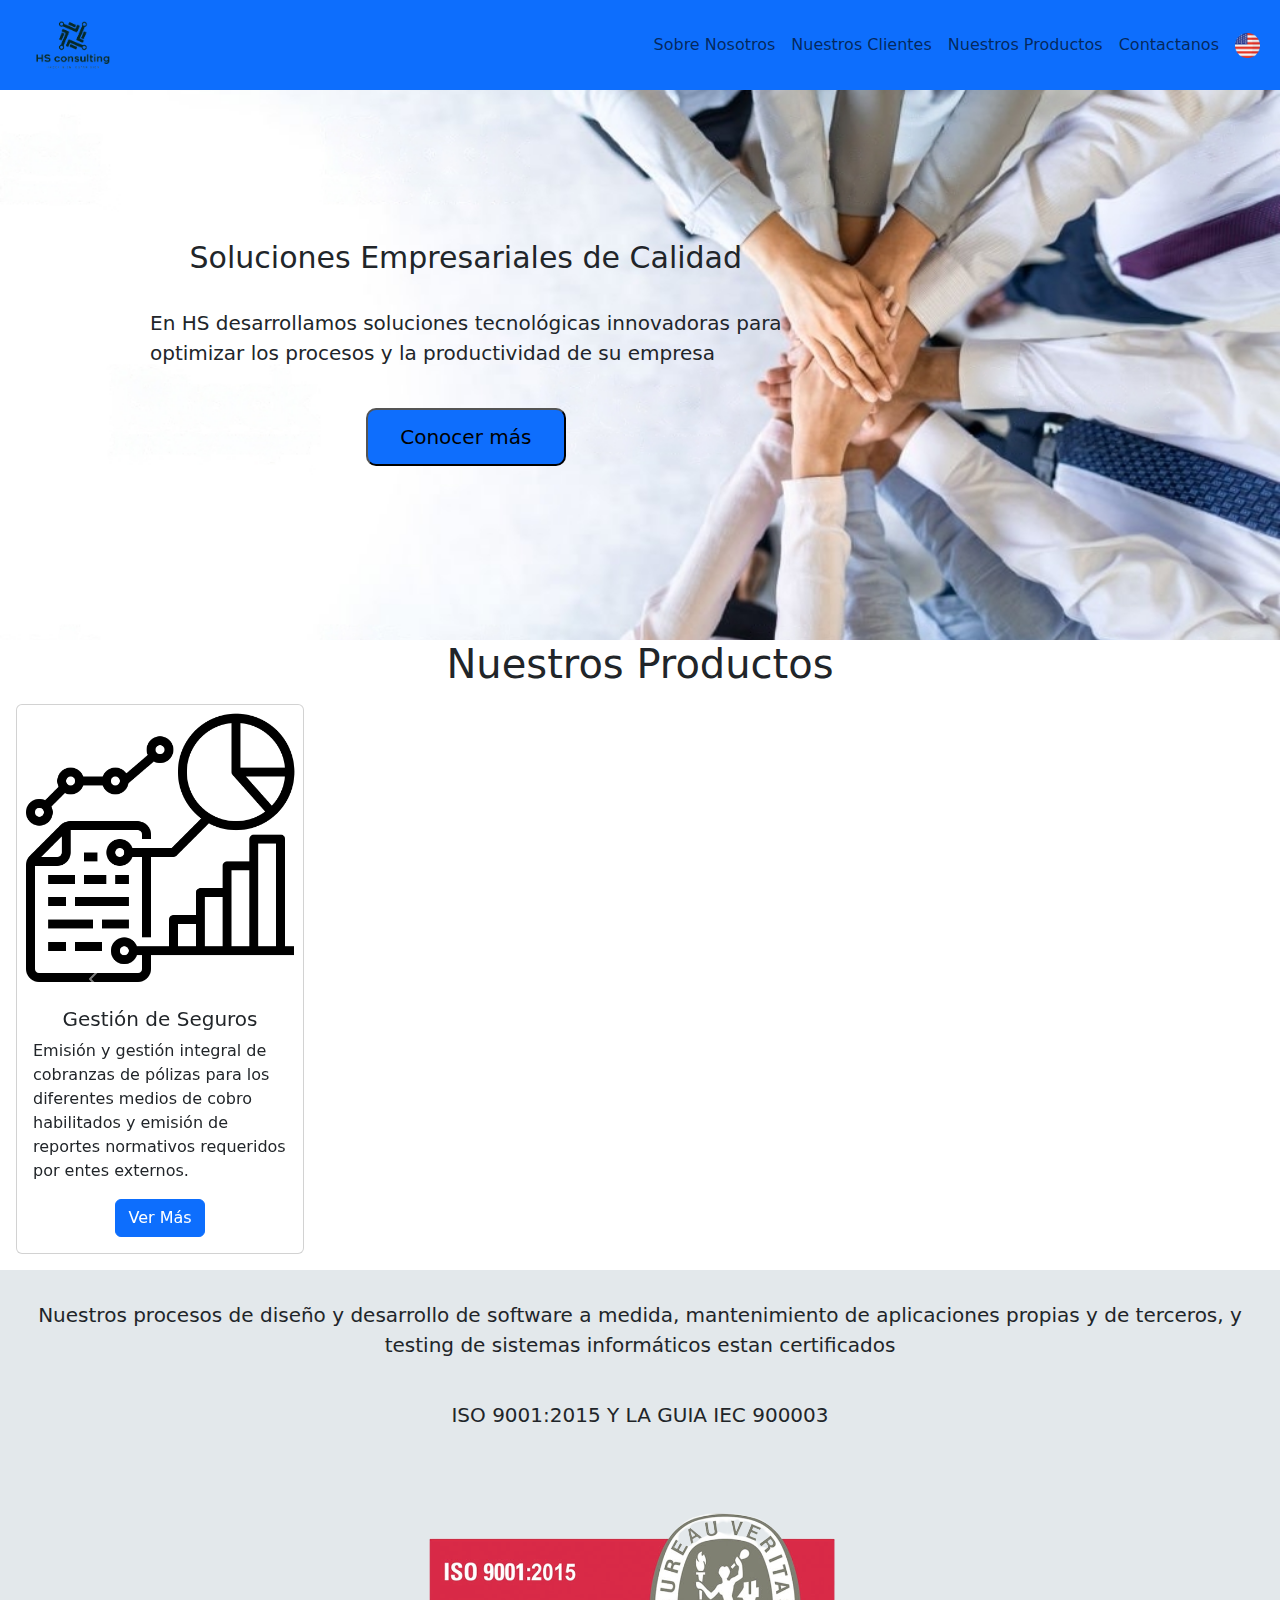
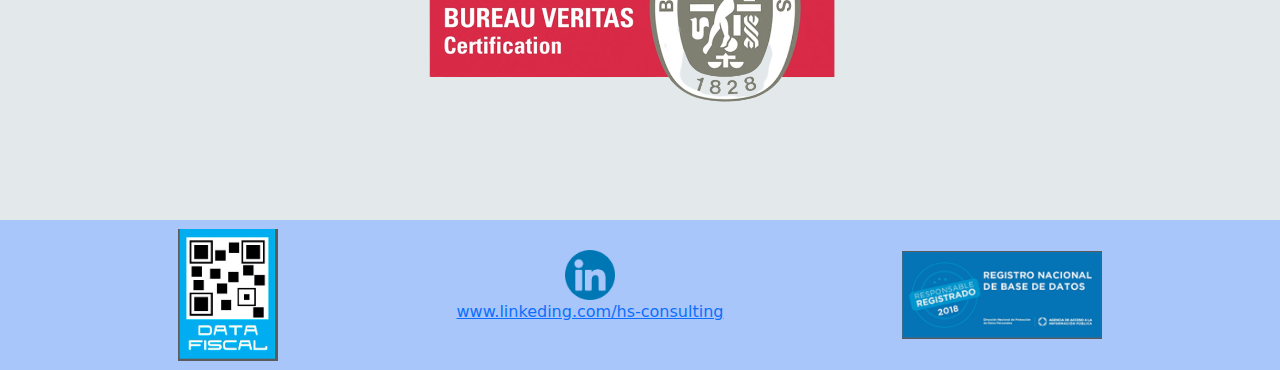
==== index.html @ 5b505cdf "primer commit" ====
<!doctype html>
<html lang="en">

<head>
    <meta charset="utf-8">
    <meta name="viewport" content="width=device-width, initial-scale=1">
    <title>Proyecto Final HS Consulting</title>
    <link rel="stylesheet" href="./css/style.css">
</head>

<body>
    <!-- --------- HEADER / NAV ---------- -->
    <header class="header">
        <nav class="navbar navbar-expand-lg  bg-primary text-white">
            <div class="container-fluid ">
                <a class="navbar-brand mh-100" href="./index.html"><img class="mh-100" style="width: 120px; height: 80px;" src="./img/Logo/logo-transparente.png" alt="logo"></a>
                <button class="navbar-toggler" type="button" data-bs-toggle="collapse"
                    data-bs-target="#navbarNavAltMarkup" aria-controls="navbarNavAltMarkup" aria-expanded="false"
                    aria-label="Toggle navigation">
                    <span class="navbar-toggler-icon"></span>
                </button>
                <div class="collapse navbar-collapse flex-row-reverse" id="navbarNavAltMarkup">
                    <div class="navbar-nav">
                        <a class="nav-link" href="./pages/SobreNosotros.html">Sobre Nosotros</a>
                        <a class="nav-link" href="./pages/NuestrosClientes.html">Nuestros Clientes</a>
                        <a class="nav-link" href="./pages/NuestrosProductos.html">Nuestros Productos</a>
                        <a class="nav-link" href="./pages/Contactanos.html">Contactanos</a>
                        <a class="nav-link" href="./pages/EnglishPage.html"><img class="mh-100"
                                style="width: 25px; height: 25px" src="./img/estados-unidos-de-america.png"
                                alt="US-flag"></a>
                    </div>
                </div>
            </div>
        </nav>
    </header>

    <!-- --------- SECTION 1 ---------- -->
    <section class="section-1">
        <div>
            <h1>Soluciones Empresariales de Calidad</h1><br>

            <p>En HS desarrollamos soluciones tecnológicas innovadoras para <br> optimizar los procesos y la
                productividad de
                su empresa</p><br>

            <a href="./pages/SobreNosotros.html"><button>Conocer más</button></a><br>
        </div>
    </section>

    <!-- --------- SECTION 2 ---------- -->
    <!-- titulo -->
    <section>
        <h1 class="d-flex justify-content-center background-img padding-0">Nuestros Productos</h1>
        <!-- carousel -->
        <div id="carouselExample" class="carousel slide background-img p-3">
            <div class="carousel-inner">

                <!-- item 1 -->
                <div class="carousel-item active">
                    <div class="card" style="width: 18rem;">
                        <img src="./img/investigacion.png" class="card-img-top" alt="research">
                        <div class="card-body d-flex flex-column align-items-center section-2">
                            <h5 class="card-title">Gestión de Seguros</h5>
                            <p class="card-text">Emisión y gestión integral de cobranzas de pólizas para los diferentes
                                medios de cobro habilitados y emisión de reportes normativos requeridos por entes
                                externos.</p>
                            <a href="#" class="btn btn-primary">Ver Más</a>
                        </div>
                    </div>
                </div>

                <!-- item 2 -->
                <div class="carousel-item">
                    <div class="card" style="width: 18rem;">
                        <img src="./img/carga.png" class="card-img-top" alt="logistics">
                        <div class="card-body d-flex flex-column align-items-center">
                            <h5 class="card-title">Gestión de Logística</h5>
                            <p class="card-text">Planificación, coordinación y control de procesos y recursos
                                involucrados en la distribución de pólizas, la atención a siniestros y la gestión de
                                proveedores.</p>
                            <a href="#" class="btn btn-primary">Ver Más</a>
                        </div>
                    </div>
                </div>

                <!-- item 3 -->
                <div class="carousel-item">
                    <div class="card" style="width: 18rem;">
                        <img src="./img/rueda.png" class="card-img-top" alt="tires">
                        <div class="card-body d-flex flex-column align-items-center">
                            <h5 class="card-title">Gestión de Neumáticos</h5>
                            <p class="card-text">Automatización y gestión del proceso de organización y supervision de
                                todas las etapas relacionadas con los neumáticos, desde la adquisición y almacenamiento
                                hasta el mantenimiento y reemplazo.</p>
                            <a href="#" class="btn btn-primary">Ver Más</a>
                        </div>
                    </div>
                </div>
            </div>

            <!-- foward/previous buttons -->
            <button class="carousel-control-prev" type="button" data-bs-target="#carouselExample" data-bs-slide="prev">
                <span class="carousel-control-prev-icon" aria-hidden="true"></span>
                <span class="visually-hidden">Previous</span>
            </button>
            <button class="carousel-control-next" type="button" data-bs-target="#carouselExample" data-bs-slide="next">
                <span class="carousel-control-next-icon" aria-hidden="true"></span>
                <span class="visually-hidden">Next</span>
            </button>
        </div>
    </section>

    <!-- --------- SECTION 3 ---------- -->

    <section class="section-3">
        <div class="contenedor">
            <p>Nuestros procesos de diseño y desarrollo de software a medida, mantenimiento de aplicaciones propias
                y de
                terceros, y testing de sistemas informáticos estan certificados </p><br>

            <p>ISO 9001:2015 Y LA GUIA IEC 900003</p>
            <div>
                <img src="./img/Captura_de_Pantalla_2023-07-22_a_la_s__20.00.15-removebg-preview.png" alt="logo iso">
            </div>

        </div>
    </section>


    <!-- --------- FOOTER ---------- -->
    <footer class="footer">
        <div class="img-1">
            <img src="./img/data-fiscal.png" alt="">
        </div>
        <div class="img-2">
            <img src="./img/linkedin-logo.png" alt=""></a>
            <p><a href="https://www.linkedin.com/company/hs-consulting/"
                    target="_blank">www.linkeding.com/hs-consulting</a></p>
        </div>
        <div class="img-3">
            <img src="./img/footer-img2.png" alt="">
        </div>
    </footer>

    <!-- JAVASCRIPT -->
    <script src="https://cdn.jsdelivr.net/npm/bootstrap@5.3.1/dist/js/bootstrap.bundle.min.js"
        integrity="sha384-HwwvtgBNo3bZJJLYd8oVXjrBZt8cqVSpeBNS5n7C8IVInixGAoxmnlMuBnhbgrkm"
        crossorigin="anonymous"></script>
</body>

</html>
---- css/style.css ----
* {
  margin: 0;
  padding: 0; }

nav {
  padding: 0px !important; }
  nav div div a:hover {
    color: aliceblue !important; }

/* --------- BODY SECTION 1 --------- */
.section-1 {
  background-image: url(../img/istockphoto-1174511028-1024x1024-transformed.jpeg);
  background-repeat: no-repeat;
  background-size: cover;
  background-position: center; }
  .section-1 div {
    height: 550px;
    display: flex;
    flex-wrap: wrap;
    align-items: center;
    flex-direction: column;
    justify-content: center;
    align-content: flex-start;
    margin: 0 150px; }
    .section-1 div h1, .section-1 div .h1 {
      font-size: 30px; }
    .section-1 div p {
      font-size: 20px; }
    .section-1 div a button {
      background-color: #0e6efd;
      font-size: 20px;
      border-radius: 10px;
      padding: 12px 28px;
      width: 200px; }
    .section-1 div a button:hover {
      background-color: #0e6efd;
      color: blanchedalmond;
      box-shadow: 0 8px 16px 0 rgba(0, 0, 0, 0.7), 0 6px 20px 0 rgba(0, 0, 0, 0.19); }

/* --------- BODY SECTION 2 --------- */
.background-img {
  background-image: url(../img/white-studio.jpg);
  background-repeat: no-repeat;
  background-size: cover;
  background-position: center; }

.padding-0 {
  padding: 0px;
  margin: 0px; }

/* --------- BODY SECTION 3 --------- */
.section-3 {
  background-color: #e3e8eb;
  height: 550px; }
  .section-3 .contenedor {
    padding: 30px;
    display: flex;
    flex-direction: column;
    flex-wrap: wrap;
    align-items: center; }
  .section-3 p {
    font-size: 20px;
    text-align: center; }

.footer {
  background-color: #a8c6fa;
  height: 150px;
  display: flex;
  flex-wrap: wrap;
  flex-direction: row;
  align-content: center;
  justify-content: space-evenly;
  align-items: center; }
  .footer .img-1 img {
    width: 100px; }
  .footer .img-2 {
    text-align: center; }
    .footer .img-2 img {
      width: 50px; }
  .footer .img-3 img {
    width: 200px; }

@media (max-width: 600px) {
  .footer .img-1 img {
    width: 50px; }
  .footer .img-2 img {
    width: 25px; }
  .footer .img-3 img {
    width: 100px; } }

.contacto {
  background-color: #dcdcdc;
  display: flex;
  flex-direction: column;
  align-content: center;
  justify-content: center;
  align-items: center;
  flex-wrap: wrap;
  padding: 30px 0px; }
  .contacto h1, .contacto .h1 {
    font-size: 30px;
    padding: 20px; }
  .contacto .contenedor-form {
    border: solid;
    border-color: blue;
    border-radius: 12px;
    border-width: 2px;
    padding: 30px 100px; }
    .contacto .contenedor-form .submit {
      background-color: blue;
      color: aliceblue;
      font-size: 15px;
      border-radius: 10px;
      padding: 12px 28px;
      width: 250px; }
    .contacto .contenedor-form .submit:hover {
      background-color: blue;
      color: blanchedalmond;
      box-shadow: 0 8px 16px 0 rgba(0, 0, 0, 0.7), 0 6px 20px 0 rgba(0, 0, 0, 0.19); }

.contenedor-pag2 {
  background-color: #f5f5f5;
  padding: 30px;
  display: flex;
  flex-wrap: wrap;
  flex-direction: column;
  align-items: center; }

.divflex {
  padding: 20px;
  display: flex;
  align-items: center;
  flex-direction: column; }

.background-section {
  background-color: #f5f5f5; }

/*!
   * Bootstrap  v5.3.1 (https://getbootstrap.com/)
   * Copyright 2011-2023 The Bootstrap Authors
   * Licensed under MIT (https://github.com/twbs/bootstrap/blob/main/LICENSE)
   */
:root,
[data-bs-theme="light"] {
  --bs-blue: #0d6efd;
  --bs-indigo: #6610f2;
  --bs-purple: #6f42c1;
  --bs-pink: #d63384;
  --bs-red: #dc3545;
  --bs-orange: #fd7e14;
  --bs-yellow: #ffc107;
  --bs-green: #198754;
  --bs-teal: #20c997;
  --bs-cyan: #0dcaf0;
  --bs-black: #000;
  --bs-white: #fff;
  --bs-gray: #6c757d;
  --bs-gray-dark: #343a40;
  --bs-gray-100: #f8f9fa;
  --bs-gray-200: #e9ecef;
  --bs-gray-300: #dee2e6;
  --bs-gray-400: #ced4da;
  --bs-gray-500: #adb5bd;
  --bs-gray-600: #6c757d;
  --bs-gray-700: #495057;
  --bs-gray-800: #343a40;
  --bs-gray-900: #212529;
  --bs-primary: #0d6efd;
  --bs-secondary: #6c757d;
  --bs-success: #198754;
  --bs-info: #0dcaf0;
  --bs-warning: #ffc107;
  --bs-danger: #dc3545;
  --bs-light: #f8f9fa;
  --bs-dark: #212529;
  --bs-primary-rgb: 13, 110, 253;
  --bs-secondary-rgb: 108, 117, 125;
  --bs-success-rgb: 25, 135, 84;
  --bs-info-rgb: 13, 202, 240;
  --bs-warning-rgb: 255, 193, 7;
  --bs-danger-rgb: 220, 53, 69;
  --bs-light-rgb: 248, 249, 250;
  --bs-dark-rgb: 33, 37, 41;
  --bs-primary-text-emphasis: #052c65;
  --bs-secondary-text-emphasis: #2b2f32;
  --bs-success-text-emphasis: #0a3622;
  --bs-info-text-emphasis: #055160;
  --bs-warning-text-emphasis: #664d03;
  --bs-danger-text-emphasis: #58151c;
  --bs-light-text-emphasis: #495057;
  --bs-dark-text-emphasis: #495057;
  --bs-primary-bg-subtle: #cfe2ff;
  --bs-secondary-bg-subtle: #e2e3e5;
  --bs-success-bg-subtle: #d1e7dd;
  --bs-info-bg-subtle: #cff4fc;
  --bs-warning-bg-subtle: #fff3cd;
  --bs-danger-bg-subtle: #f8d7da;
  --bs-light-bg-subtle: #fcfcfd;
  --bs-dark-bg-subtle: #ced4da;
  --bs-primary-border-subtle: #9ec5fe;
  --bs-secondary-border-subtle: #c4c8cb;
  --bs-success-border-subtle: #a3cfbb;
  --bs-info-border-subtle: #9eeaf9;
  --bs-warning-border-subtle: #ffe69c;
  --bs-danger-border-subtle: #f1aeb5;
  --bs-light-border-subtle: #e9ecef;
  --bs-dark-border-subtle: #adb5bd;
  --bs-white-rgb: 255, 255, 255;
  --bs-black-rgb: 0, 0, 0;
  --bs-font-sans-serif: system-ui, -apple-system, "Segoe UI", Roboto, "Helvetica Neue", "Noto Sans", "Liberation Sans", Arial, sans-serif, "Apple Color Emoji", "Segoe UI Emoji", "Segoe UI Symbol", "Noto Color Emoji";
  --bs-font-monospace: SFMono-Regular, Menlo, Monaco, Consolas, "Liberation Mono", "Courier New", monospace;
  --bs-gradient: linear-gradient(180deg, rgba(255, 255, 255, 0.15), rgba(255, 255, 255, 0));
  --bs-body-font-family: var(--bs-font-sans-serif);
  --bs-body-font-size: 1rem;
  --bs-body-font-weight: 400;
  --bs-body-line-height: 1.5;
  --bs-body-color: #212529;
  --bs-body-color-rgb: 33, 37, 41;
  --bs-body-bg: #fff;
  --bs-body-bg-rgb: 255, 255, 255;
  --bs-emphasis-color: #000;
  --bs-emphasis-color-rgb: 0, 0, 0;
  --bs-secondary-color: rgba(33, 37, 41, 0.75);
  --bs-secondary-color-rgb: 33, 37, 41;
  --bs-secondary-bg: #e9ecef;
  --bs-secondary-bg-rgb: 233, 236, 239;
  --bs-tertiary-color: rgba(33, 37, 41, 0.5);
  --bs-tertiary-color-rgb: 33, 37, 41;
  --bs-tertiary-bg: #f8f9fa;
  --bs-tertiary-bg-rgb: 248, 249, 250;
  --bs-heading-color: inherit;
  --bs-link-color: #0d6efd;
  --bs-link-color-rgb: 13, 110, 253;
  --bs-link-decoration: underline;
  --bs-link-hover-color: #0a58ca;
  --bs-link-hover-color-rgb: 10, 88, 202;
  --bs-code-color: #d63384;
  --bs-highlight-bg: #fff3cd;
  --bs-border-width: 1px;
  --bs-border-style: solid;
  --bs-border-color: #dee2e6;
  --bs-border-color-translucent: rgba(0, 0, 0, 0.175);
  --bs-border-radius: 0.375rem;
  --bs-border-radius-sm: 0.25rem;
  --bs-border-radius-lg: 0.5rem;
  --bs-border-radius-xl: 1rem;
  --bs-border-radius-xxl: 2rem;
  --bs-border-radius-2xl: var(--bs-border-radius-xxl);
  --bs-border-radius-pill: 50rem;
  --bs-box-shadow: 0 0.5rem 1rem rgba(0, 0, 0, 0.15);
  --bs-box-shadow-sm: 0 0.125rem 0.25rem rgba(0, 0, 0, 0.075);
  --bs-box-shadow-lg: 0 1rem 3rem rgba(0, 0, 0, 0.175);
  --bs-box-shadow-inset: inset 0 1px 2px rgba(0, 0, 0, 0.075);
  --bs-focus-ring-width: 0.25rem;
  --bs-focus-ring-opacity: 0.25;
  --bs-focus-ring-color: rgba(13, 110, 253, 0.25);
  --bs-form-valid-color: #198754;
  --bs-form-valid-border-color: #198754;
  --bs-form-invalid-color: #dc3545;
  --bs-form-invalid-border-color: #dc3545; }

[data-bs-theme="dark"] {
  color-scheme: dark;
  --bs-body-color: #dee2e6;
  --bs-body-color-rgb: 222, 226, 230;
  --bs-body-bg: #212529;
  --bs-body-bg-rgb: 33, 37, 41;
  --bs-emphasis-color: #fff;
  --bs-emphasis-color-rgb: 255, 255, 255;
  --bs-secondary-color: rgba(222, 226, 230, 0.75);
  --bs-secondary-color-rgb: 222, 226, 230;
  --bs-secondary-bg: #343a40;
  --bs-secondary-bg-rgb: 52, 58, 64;
  --bs-tertiary-color: rgba(222, 226, 230, 0.5);
  --bs-tertiary-color-rgb: 222, 226, 230;
  --bs-tertiary-bg: #2b3035;
  --bs-tertiary-bg-rgb: 43, 48, 53;
  --bs-primary-text-emphasis: #6ea8fe;
  --bs-secondary-text-emphasis: #a7acb1;
  --bs-success-text-emphasis: #75b798;
  --bs-info-text-emphasis: #6edff6;
  --bs-warning-text-emphasis: #ffda6a;
  --bs-danger-text-emphasis: #ea868f;
  --bs-light-text-emphasis: #f8f9fa;
  --bs-dark-text-emphasis: #dee2e6;
  --bs-primary-bg-subtle: #031633;
  --bs-secondary-bg-subtle: #161719;
  --bs-success-bg-subtle: #051b11;
  --bs-info-bg-subtle: #032830;
  --bs-warning-bg-subtle: #332701;
  --bs-danger-bg-subtle: #2c0b0e;
  --bs-light-bg-subtle: #343a40;
  --bs-dark-bg-subtle: #1a1d20;
  --bs-primary-border-subtle: #084298;
  --bs-secondary-border-subtle: #41464b;
  --bs-success-border-subtle: #0f5132;
  --bs-info-border-subtle: #087990;
  --bs-warning-border-subtle: #997404;
  --bs-danger-border-subtle: #842029;
  --bs-light-border-subtle: #495057;
  --bs-dark-border-subtle: #343a40;
  --bs-heading-color: inherit;
  --bs-link-color: #6ea8fe;
  --bs-link-hover-color: #8bb9fe;
  --bs-link-color-rgb: 110, 168, 254;
  --bs-link-hover-color-rgb: 139, 185, 254;
  --bs-code-color: #e685b5;
  --bs-border-color: #495057;
  --bs-border-color-translucent: rgba(255, 255, 255, 0.15);
  --bs-form-valid-color: #75b798;
  --bs-form-valid-border-color: #75b798;
  --bs-form-invalid-color: #ea868f;
  --bs-form-invalid-border-color: #ea868f; }

*,
*::before,
*::after {
  box-sizing: border-box; }

@media (prefers-reduced-motion: no-preference) {
  :root {
    scroll-behavior: smooth; } }

body {
  margin: 0;
  font-family: var(--bs-body-font-family);
  font-size: var(--bs-body-font-size);
  font-weight: var(--bs-body-font-weight);
  line-height: var(--bs-body-line-height);
  color: var(--bs-body-color);
  text-align: var(--bs-body-text-align);
  background-color: var(--bs-body-bg);
  -webkit-text-size-adjust: 100%;
  -webkit-tap-highlight-color: rgba(0, 0, 0, 0); }

hr {
  margin: 1rem 0;
  color: inherit;
  border: 0;
  border-top: var(--bs-border-width) solid;
  opacity: 0.25; }

h1, .h1, h2, .h2, h3, .h3, h4, .h4, h5, .h5, h6, .h6 {
  margin-top: 0;
  margin-bottom: 0.5rem;
  font-weight: 500;
  line-height: 1.2;
  color: var(--bs-heading-color); }

h1, .h1 {
  font-size: calc(1.375rem + 1.5vw); }
  @media (min-width: 1200px) {
    h1, .h1 {
      font-size: 2.5rem; } }

h2, .h2 {
  font-size: calc(1.325rem + 0.9vw); }
  @media (min-width: 1200px) {
    h2, .h2 {
      font-size: 2rem; } }

h3, .h3 {
  font-size: calc(1.3rem + 0.6vw); }
  @media (min-width: 1200px) {
    h3, .h3 {
      font-size: 1.75rem; } }

h4, .h4 {
  font-size: calc(1.275rem + 0.3vw); }
  @media (min-width: 1200px) {
    h4, .h4 {
      font-size: 1.5rem; } }

h5, .h5 {
  font-size: 1.25rem; }

h6, .h6 {
  font-size: 1rem; }

p {
  margin-top: 0;
  margin-bottom: 1rem; }

abbr[title] {
  text-decoration: underline dotted;
  cursor: help;
  text-decoration-skip-ink: none; }

address {
  margin-bottom: 1rem;
  font-style: normal;
  line-height: inherit; }

ol,
ul {
  padding-left: 2rem; }

ol,
ul,
dl {
  margin-top: 0;
  margin-bottom: 1rem; }

ol ol,
ul ul,
ol ul,
ul ol {
  margin-bottom: 0; }

dt {
  font-weight: 700; }

dd {
  margin-bottom: .5rem;
  margin-left: 0; }

blockquote {
  margin: 0 0 1rem; }

b,
strong {
  font-weight: bolder; }

small, .small {
  font-size: 0.875em; }

mark, .mark {
  padding: 0.1875em;
  background-color: var(--bs-highlight-bg); }

sub,
sup {
  position: relative;
  font-size: 0.75em;
  line-height: 0;
  vertical-align: baseline; }

sub {
  bottom: -.25em; }

sup {
  top: -.5em; }

a {
  color: rgba(var(--bs-link-color-rgb), var(--bs-link-opacity, 1));
  text-decoration: underline; }
  a:hover {
    --bs-link-color-rgb: var(--bs-link-hover-color-rgb); }

a:not([href]):not([class]), a:not([href]):not([class]):hover {
  color: inherit;
  text-decoration: none; }

pre,
code,
kbd,
samp {
  font-family: var(--bs-font-monospace);
  font-size: 1em; }

pre {
  display: block;
  margin-top: 0;
  margin-bottom: 1rem;
  overflow: auto;
  font-size: 0.875em; }
  pre code {
    font-size: inherit;
    color: inherit;
    word-break: normal; }

code {
  font-size: 0.875em;
  color: var(--bs-code-color);
  word-wrap: break-word; }
  a > code {
    color: inherit; }

kbd {
  padding: 0.1875rem 0.375rem;
  font-size: 0.875em;
  color: var(--bs-body-bg);
  background-color: var(--bs-body-color);
  border-radius: 0.25rem; }
  kbd kbd {
    padding: 0;
    font-size: 1em; }

figure {
  margin: 0 0 1rem; }

img,
svg {
  vertical-align: middle; }

table {
  caption-side: bottom;
  border-collapse: collapse; }

caption {
  padding-top: 0.5rem;
  padding-bottom: 0.5rem;
  color: var(--bs-secondary-color);
  text-align: left; }

th {
  text-align: inherit;
  text-align: -webkit-match-parent; }

thead,
tbody,
tfoot,
tr,
td,
th {
  border-color: inherit;
  border-style: solid;
  border-width: 0; }

label {
  display: inline-block; }

button {
  border-radius: 0; }

button:focus:not(:focus-visible) {
  outline: 0; }

input,
button,
select,
optgroup,
textarea {
  margin: 0;
  font-family: inherit;
  font-size: inherit;
  line-height: inherit; }

button,
select {
  text-transform: none; }

[role="button"] {
  cursor: pointer; }

select {
  word-wrap: normal; }
  select:disabled {
    opacity: 1; }

[list]:not([type="date"]):not([type="datetime-local"]):not([type="month"]):not([type="week"]):not([type="time"])::-webkit-calendar-picker-indicator {
  display: none !important; }

button,
[type="button"],
[type="reset"],
[type="submit"] {
  -webkit-appearance: button; }
  button:not(:disabled),
  [type="button"]:not(:disabled),
  [type="reset"]:not(:disabled),
  [type="submit"]:not(:disabled) {
    cursor: pointer; }

::-moz-focus-inner {
  padding: 0;
  border-style: none; }

textarea {
  resize: vertical; }

fieldset {
  min-width: 0;
  padding: 0;
  margin: 0;
  border: 0; }

legend {
  float: left;
  width: 100%;
  padding: 0;
  margin-bottom: 0.5rem;
  font-size: calc(1.275rem + 0.3vw);
  line-height: inherit; }
  @media (min-width: 1200px) {
    legend {
      font-size: 1.5rem; } }
  legend + * {
    clear: left; }

::-webkit-datetime-edit-fields-wrapper,
::-webkit-datetime-edit-text,
::-webkit-datetime-edit-minute,
::-webkit-datetime-edit-hour-field,
::-webkit-datetime-edit-day-field,
::-webkit-datetime-edit-month-field,
::-webkit-datetime-edit-year-field {
  padding: 0; }

::-webkit-inner-spin-button {
  height: auto; }

[type="search"] {
  -webkit-appearance: textfield;
  outline-offset: -2px; }

/* rtl:raw:
[type="tel"],
[type="url"],
[type="email"],
[type="number"] {
  direction: ltr;
}
*/
::-webkit-search-decoration {
  -webkit-appearance: none; }

::-webkit-color-swatch-wrapper {
  padding: 0; }

::file-selector-button {
  font: inherit;
  -webkit-appearance: button; }

output {
  display: inline-block; }

iframe {
  border: 0; }

summary {
  display: list-item;
  cursor: pointer; }

progress {
  vertical-align: baseline; }

[hidden] {
  display: none !important; }

.lead {
  font-size: 1.25rem;
  font-weight: 300; }

.display-1 {
  font-size: calc(1.625rem + 4.5vw);
  font-weight: 300;
  line-height: 1.2; }
  @media (min-width: 1200px) {
    .display-1 {
      font-size: 5rem; } }

.display-2 {
  font-size: calc(1.575rem + 3.9vw);
  font-weight: 300;
  line-height: 1.2; }
  @media (min-width: 1200px) {
    .display-2 {
      font-size: 4.5rem; } }

.display-3 {
  font-size: calc(1.525rem + 3.3vw);
  font-weight: 300;
  line-height: 1.2; }
  @media (min-width: 1200px) {
    .display-3 {
      font-size: 4rem; } }

.display-4 {
  font-size: calc(1.475rem + 2.7vw);
  font-weight: 300;
  line-height: 1.2; }
  @media (min-width: 1200px) {
    .display-4 {
      font-size: 3.5rem; } }

.display-5 {
  font-size: calc(1.425rem + 2.1vw);
  font-weight: 300;
  line-height: 1.2; }
  @media (min-width: 1200px) {
    .display-5 {
      font-size: 3rem; } }

.display-6 {
  font-size: calc(1.375rem + 1.5vw);
  font-weight: 300;
  line-height: 1.2; }
  @media (min-width: 1200px) {
    .display-6 {
      font-size: 2.5rem; } }

.list-unstyled {
  padding-left: 0;
  list-style: none; }

.list-inline {
  padding-left: 0;
  list-style: none; }

.list-inline-item {
  display: inline-block; }
  .list-inline-item:not(:last-child) {
    margin-right: 0.5rem; }

.initialism {
  font-size: 0.875em;
  text-transform: uppercase; }

.blockquote {
  margin-bottom: 1rem;
  font-size: 1.25rem; }
  .blockquote > :last-child {
    margin-bottom: 0; }

.blockquote-footer {
  margin-top: -1rem;
  margin-bottom: 1rem;
  font-size: 0.875em;
  color: #6c757d; }
  .blockquote-footer::before {
    content: "\2014\00A0"; }

.img-fluid {
  max-width: 100%;
  height: auto; }

.img-thumbnail {
  padding: 0.25rem;
  background-color: var(--bs-body-bg);
  border: var(--bs-border-width) solid var(--bs-border-color);
  border-radius: var(--bs-border-radius);
  max-width: 100%;
  height: auto; }

.figure {
  display: inline-block; }

.figure-img {
  margin-bottom: 0.5rem;
  line-height: 1; }

.figure-caption {
  font-size: 0.875em;
  color: var(--bs-secondary-color); }

.container,
.container-fluid,
.container-sm,
.container-md,
.container-lg,
.container-xl,
.container-xxl {
  --bs-gutter-x: 1.5rem;
  --bs-gutter-y: 0;
  width: 100%;
  padding-right: calc(var(--bs-gutter-x) * .5);
  padding-left: calc(var(--bs-gutter-x) * .5);
  margin-right: auto;
  margin-left: auto; }

@media (min-width: 576px) {
  .container, .container-sm {
    max-width: 540px; } }

@media (min-width: 768px) {
  .container, .container-sm, .container-md {
    max-width: 720px; } }

@media (min-width: 992px) {
  .container, .container-sm, .container-md, .container-lg {
    max-width: 960px; } }

@media (min-width: 1200px) {
  .container, .container-sm, .container-md, .container-lg, .container-xl {
    max-width: 1140px; } }

@media (min-width: 1400px) {
  .container, .container-sm, .container-md, .container-lg, .container-xl, .container-xxl {
    max-width: 1320px; } }

:root {
  --bs-breakpoint-xs: 0;
  --bs-breakpoint-sm: 576px;
  --bs-breakpoint-md: 768px;
  --bs-breakpoint-lg: 992px;
  --bs-breakpoint-xl: 1200px;
  --bs-breakpoint-xxl: 1400px; }

.row {
  --bs-gutter-x: 1.5rem;
  --bs-gutter-y: 0;
  display: flex;
  flex-wrap: wrap;
  margin-top: calc(-1 * var(--bs-gutter-y));
  margin-right: calc(-.5 * var(--bs-gutter-x));
  margin-left: calc(-.5 * var(--bs-gutter-x)); }
  .row > * {
    flex-shrink: 0;
    width: 100%;
    max-width: 100%;
    padding-right: calc(var(--bs-gutter-x) * .5);
    padding-left: calc(var(--bs-gutter-x) * .5);
    margin-top: var(--bs-gutter-y); }

.col {
  flex: 1 0 0%; }

.row-cols-auto > * {
  flex: 0 0 auto;
  width: auto; }

.row-cols-1 > * {
  flex: 0 0 auto;
  width: 100%; }

.row-cols-2 > * {
  flex: 0 0 auto;
  width: 50%; }

.row-cols-3 > * {
  flex: 0 0 auto;
  width: 33.33333%; }

.row-cols-4 > * {
  flex: 0 0 auto;
  width: 25%; }

.row-cols-5 > * {
  flex: 0 0 auto;
  width: 20%; }

.row-cols-6 > * {
  flex: 0 0 auto;
  width: 16.66667%; }

.col-auto {
  flex: 0 0 auto;
  width: auto; }

.col-1 {
  flex: 0 0 auto;
  width: 8.33333%; }

.col-2 {
  flex: 0 0 auto;
  width: 16.66667%; }

.col-3 {
  flex: 0 0 auto;
  width: 25%; }

.col-4 {
  flex: 0 0 auto;
  width: 33.33333%; }

.col-5 {
  flex: 0 0 auto;
  width: 41.66667%; }

.col-6 {
  flex: 0 0 auto;
  width: 50%; }

.col-7 {
  flex: 0 0 auto;
  width: 58.33333%; }

.col-8 {
  flex: 0 0 auto;
  width: 66.66667%; }

.col-9 {
  flex: 0 0 auto;
  width: 75%; }

.col-10 {
  flex: 0 0 auto;
  width: 83.33333%; }

.col-11 {
  flex: 0 0 auto;
  width: 91.66667%; }

.col-12 {
  flex: 0 0 auto;
  width: 100%; }

.offset-1 {
  margin-left: 8.33333%; }

.offset-2 {
  margin-left: 16.66667%; }

.offset-3 {
  margin-left: 25%; }

.offset-4 {
  margin-left: 33.33333%; }

.offset-5 {
  margin-left: 41.66667%; }

.offset-6 {
  margin-left: 50%; }

.offset-7 {
  margin-left: 58.33333%; }

.offset-8 {
  margin-left: 66.66667%; }

.offset-9 {
  margin-left: 75%; }

.offset-10 {
  margin-left: 83.33333%; }

.offset-11 {
  margin-left: 91.66667%; }

.g-0,
.gx-0 {
  --bs-gutter-x: 0; }

.g-0,
.gy-0 {
  --bs-gutter-y: 0; }

.g-1,
.gx-1 {
  --bs-gutter-x: 0.25rem; }

.g-1,
.gy-1 {
  --bs-gutter-y: 0.25rem; }

.g-2,
.gx-2 {
  --bs-gutter-x: 0.5rem; }

.g-2,
.gy-2 {
  --bs-gutter-y: 0.5rem; }

.g-3,
.gx-3 {
  --bs-gutter-x: 1rem; }

.g-3,
.gy-3 {
  --bs-gutter-y: 1rem; }

.g-4,
.gx-4 {
  --bs-gutter-x: 1.5rem; }

.g-4,
.gy-4 {
  --bs-gutter-y: 1.5rem; }

.g-5,
.gx-5 {
  --bs-gutter-x: 3rem; }

.g-5,
.gy-5 {
  --bs-gutter-y: 3rem; }

@media (min-width: 576px) {
  .col-sm {
    flex: 1 0 0%; }
  .row-cols-sm-auto > * {
    flex: 0 0 auto;
    width: auto; }
  .row-cols-sm-1 > * {
    flex: 0 0 auto;
    width: 100%; }
  .row-cols-sm-2 > * {
    flex: 0 0 auto;
    width: 50%; }
  .row-cols-sm-3 > * {
    flex: 0 0 auto;
    width: 33.33333%; }
  .row-cols-sm-4 > * {
    flex: 0 0 auto;
    width: 25%; }
  .row-cols-sm-5 > * {
    flex: 0 0 auto;
    width: 20%; }
  .row-cols-sm-6 > * {
    flex: 0 0 auto;
    width: 16.66667%; }
  .col-sm-auto {
    flex: 0 0 auto;
    width: auto; }
  .col-sm-1 {
    flex: 0 0 auto;
    width: 8.33333%; }
  .col-sm-2 {
    flex: 0 0 auto;
    width: 16.66667%; }
  .col-sm-3 {
    flex: 0 0 auto;
    width: 25%; }
  .col-sm-4 {
    flex: 0 0 auto;
    width: 33.33333%; }
  .col-sm-5 {
    flex: 0 0 auto;
    width: 41.66667%; }
  .col-sm-6 {
    flex: 0 0 auto;
    width: 50%; }
  .col-sm-7 {
    flex: 0 0 auto;
    width: 58.33333%; }
  .col-sm-8 {
    flex: 0 0 auto;
    width: 66.66667%; }
  .col-sm-9 {
    flex: 0 0 auto;
    width: 75%; }
  .col-sm-10 {
    flex: 0 0 auto;
    width: 83.33333%; }
  .col-sm-11 {
    flex: 0 0 auto;
    width: 91.66667%; }
  .col-sm-12 {
    flex: 0 0 auto;
    width: 100%; }
  .offset-sm-0 {
    margin-left: 0; }
  .offset-sm-1 {
    margin-left: 8.33333%; }
  .offset-sm-2 {
    margin-left: 16.66667%; }
  .offset-sm-3 {
    margin-left: 25%; }
  .offset-sm-4 {
    margin-left: 33.33333%; }
  .offset-sm-5 {
    margin-left: 41.66667%; }
  .offset-sm-6 {
    margin-left: 50%; }
  .offset-sm-7 {
    margin-left: 58.33333%; }
  .offset-sm-8 {
    margin-left: 66.66667%; }
  .offset-sm-9 {
    margin-left: 75%; }
  .offset-sm-10 {
    margin-left: 83.33333%; }
  .offset-sm-11 {
    margin-left: 91.66667%; }
  .g-sm-0,
  .gx-sm-0 {
    --bs-gutter-x: 0; }
  .g-sm-0,
  .gy-sm-0 {
    --bs-gutter-y: 0; }
  .g-sm-1,
  .gx-sm-1 {
    --bs-gutter-x: 0.25rem; }
  .g-sm-1,
  .gy-sm-1 {
    --bs-gutter-y: 0.25rem; }
  .g-sm-2,
  .gx-sm-2 {
    --bs-gutter-x: 0.5rem; }
  .g-sm-2,
  .gy-sm-2 {
    --bs-gutter-y: 0.5rem; }
  .g-sm-3,
  .gx-sm-3 {
    --bs-gutter-x: 1rem; }
  .g-sm-3,
  .gy-sm-3 {
    --bs-gutter-y: 1rem; }
  .g-sm-4,
  .gx-sm-4 {
    --bs-gutter-x: 1.5rem; }
  .g-sm-4,
  .gy-sm-4 {
    --bs-gutter-y: 1.5rem; }
  .g-sm-5,
  .gx-sm-5 {
    --bs-gutter-x: 3rem; }
  .g-sm-5,
  .gy-sm-5 {
    --bs-gutter-y: 3rem; } }

@media (min-width: 768px) {
  .col-md {
    flex: 1 0 0%; }
  .row-cols-md-auto > * {
    flex: 0 0 auto;
    width: auto; }
  .row-cols-md-1 > * {
    flex: 0 0 auto;
    width: 100%; }
  .row-cols-md-2 > * {
    flex: 0 0 auto;
    width: 50%; }
  .row-cols-md-3 > * {
    flex: 0 0 auto;
    width: 33.33333%; }
  .row-cols-md-4 > * {
    flex: 0 0 auto;
    width: 25%; }
  .row-cols-md-5 > * {
    flex: 0 0 auto;
    width: 20%; }
  .row-cols-md-6 > * {
    flex: 0 0 auto;
    width: 16.66667%; }
  .col-md-auto {
    flex: 0 0 auto;
    width: auto; }
  .col-md-1 {
    flex: 0 0 auto;
    width: 8.33333%; }
  .col-md-2 {
    flex: 0 0 auto;
    width: 16.66667%; }
  .col-md-3 {
    flex: 0 0 auto;
    width: 25%; }
  .col-md-4 {
    flex: 0 0 auto;
    width: 33.33333%; }
  .col-md-5 {
    flex: 0 0 auto;
    width: 41.66667%; }
  .col-md-6 {
    flex: 0 0 auto;
    width: 50%; }
  .col-md-7 {
    flex: 0 0 auto;
    width: 58.33333%; }
  .col-md-8 {
    flex: 0 0 auto;
    width: 66.66667%; }
  .col-md-9 {
    flex: 0 0 auto;
    width: 75%; }
  .col-md-10 {
    flex: 0 0 auto;
    width: 83.33333%; }
  .col-md-11 {
    flex: 0 0 auto;
    width: 91.66667%; }
  .col-md-12 {
    flex: 0 0 auto;
    width: 100%; }
  .offset-md-0 {
    margin-left: 0; }
  .offset-md-1 {
    margin-left: 8.33333%; }
  .offset-md-2 {
    margin-left: 16.66667%; }
  .offset-md-3 {
    margin-left: 25%; }
  .offset-md-4 {
    margin-left: 33.33333%; }
  .offset-md-5 {
    margin-left: 41.66667%; }
  .offset-md-6 {
    margin-left: 50%; }
  .offset-md-7 {
    margin-left: 58.33333%; }
  .offset-md-8 {
    margin-left: 66.66667%; }
  .offset-md-9 {
    margin-left: 75%; }
  .offset-md-10 {
    margin-left: 83.33333%; }
  .offset-md-11 {
    margin-left: 91.66667%; }
  .g-md-0,
  .gx-md-0 {
    --bs-gutter-x: 0; }
  .g-md-0,
  .gy-md-0 {
    --bs-gutter-y: 0; }
  .g-md-1,
  .gx-md-1 {
    --bs-gutter-x: 0.25rem; }
  .g-md-1,
  .gy-md-1 {
    --bs-gutter-y: 0.25rem; }
  .g-md-2,
  .gx-md-2 {
    --bs-gutter-x: 0.5rem; }
  .g-md-2,
  .gy-md-2 {
    --bs-gutter-y: 0.5rem; }
  .g-md-3,
  .gx-md-3 {
    --bs-gutter-x: 1rem; }
  .g-md-3,
  .gy-md-3 {
    --bs-gutter-y: 1rem; }
  .g-md-4,
  .gx-md-4 {
    --bs-gutter-x: 1.5rem; }
  .g-md-4,
  .gy-md-4 {
    --bs-gutter-y: 1.5rem; }
  .g-md-5,
  .gx-md-5 {
    --bs-gutter-x: 3rem; }
  .g-md-5,
  .gy-md-5 {
    --bs-gutter-y: 3rem; } }

@media (min-width: 992px) {
  .col-lg {
    flex: 1 0 0%; }
  .row-cols-lg-auto > * {
    flex: 0 0 auto;
    width: auto; }
  .row-cols-lg-1 > * {
    flex: 0 0 auto;
    width: 100%; }
  .row-cols-lg-2 > * {
    flex: 0 0 auto;
    width: 50%; }
  .row-cols-lg-3 > * {
    flex: 0 0 auto;
    width: 33.33333%; }
  .row-cols-lg-4 > * {
    flex: 0 0 auto;
    width: 25%; }
  .row-cols-lg-5 > * {
    flex: 0 0 auto;
    width: 20%; }
  .row-cols-lg-6 > * {
    flex: 0 0 auto;
    width: 16.66667%; }
  .col-lg-auto {
    flex: 0 0 auto;
    width: auto; }
  .col-lg-1 {
    flex: 0 0 auto;
    width: 8.33333%; }
  .col-lg-2 {
    flex: 0 0 auto;
    width: 16.66667%; }
  .col-lg-3 {
    flex: 0 0 auto;
    width: 25%; }
  .col-lg-4 {
    flex: 0 0 auto;
    width: 33.33333%; }
  .col-lg-5 {
    flex: 0 0 auto;
    width: 41.66667%; }
  .col-lg-6 {
    flex: 0 0 auto;
    width: 50%; }
  .col-lg-7 {
    flex: 0 0 auto;
    width: 58.33333%; }
  .col-lg-8 {
    flex: 0 0 auto;
    width: 66.66667%; }
  .col-lg-9 {
    flex: 0 0 auto;
    width: 75%; }
  .col-lg-10 {
    flex: 0 0 auto;
    width: 83.33333%; }
  .col-lg-11 {
    flex: 0 0 auto;
    width: 91.66667%; }
  .col-lg-12 {
    flex: 0 0 auto;
    width: 100%; }
  .offset-lg-0 {
    margin-left: 0; }
  .offset-lg-1 {
    margin-left: 8.33333%; }
  .offset-lg-2 {
    margin-left: 16.66667%; }
  .offset-lg-3 {
    margin-left: 25%; }
  .offset-lg-4 {
    margin-left: 33.33333%; }
  .offset-lg-5 {
    margin-left: 41.66667%; }
  .offset-lg-6 {
    margin-left: 50%; }
  .offset-lg-7 {
    margin-left: 58.33333%; }
  .offset-lg-8 {
    margin-left: 66.66667%; }
  .offset-lg-9 {
    margin-left: 75%; }
  .offset-lg-10 {
    margin-left: 83.33333%; }
  .offset-lg-11 {
    margin-left: 91.66667%; }
  .g-lg-0,
  .gx-lg-0 {
    --bs-gutter-x: 0; }
  .g-lg-0,
  .gy-lg-0 {
    --bs-gutter-y: 0; }
  .g-lg-1,
  .gx-lg-1 {
    --bs-gutter-x: 0.25rem; }
  .g-lg-1,
  .gy-lg-1 {
    --bs-gutter-y: 0.25rem; }
  .g-lg-2,
  .gx-lg-2 {
    --bs-gutter-x: 0.5rem; }
  .g-lg-2,
  .gy-lg-2 {
    --bs-gutter-y: 0.5rem; }
  .g-lg-3,
  .gx-lg-3 {
    --bs-gutter-x: 1rem; }
  .g-lg-3,
  .gy-lg-3 {
    --bs-gutter-y: 1rem; }
  .g-lg-4,
  .gx-lg-4 {
    --bs-gutter-x: 1.5rem; }
  .g-lg-4,
  .gy-lg-4 {
    --bs-gutter-y: 1.5rem; }
  .g-lg-5,
  .gx-lg-5 {
    --bs-gutter-x: 3rem; }
  .g-lg-5,
  .gy-lg-5 {
    --bs-gutter-y: 3rem; } }

@media (min-width: 1200px) {
  .col-xl {
    flex: 1 0 0%; }
  .row-cols-xl-auto > * {
    flex: 0 0 auto;
    width: auto; }
  .row-cols-xl-1 > * {
    flex: 0 0 auto;
    width: 100%; }
  .row-cols-xl-2 > * {
    flex: 0 0 auto;
    width: 50%; }
  .row-cols-xl-3 > * {
    flex: 0 0 auto;
    width: 33.33333%; }
  .row-cols-xl-4 > * {
    flex: 0 0 auto;
    width: 25%; }
  .row-cols-xl-5 > * {
    flex: 0 0 auto;
    width: 20%; }
  .row-cols-xl-6 > * {
    flex: 0 0 auto;
    width: 16.66667%; }
  .col-xl-auto {
    flex: 0 0 auto;
    width: auto; }
  .col-xl-1 {
    flex: 0 0 auto;
    width: 8.33333%; }
  .col-xl-2 {
    flex: 0 0 auto;
    width: 16.66667%; }
  .col-xl-3 {
    flex: 0 0 auto;
    width: 25%; }
  .col-xl-4 {
    flex: 0 0 auto;
    width: 33.33333%; }
  .col-xl-5 {
    flex: 0 0 auto;
    width: 41.66667%; }
  .col-xl-6 {
    flex: 0 0 auto;
    width: 50%; }
  .col-xl-7 {
    flex: 0 0 auto;
    width: 58.33333%; }
  .col-xl-8 {
    flex: 0 0 auto;
    width: 66.66667%; }
  .col-xl-9 {
    flex: 0 0 auto;
    width: 75%; }
  .col-xl-10 {
    flex: 0 0 auto;
    width: 83.33333%; }
  .col-xl-11 {
    flex: 0 0 auto;
    width: 91.66667%; }
  .col-xl-12 {
    flex: 0 0 auto;
    width: 100%; }
  .offset-xl-0 {
    margin-left: 0; }
  .offset-xl-1 {
    margin-left: 8.33333%; }
  .offset-xl-2 {
    margin-left: 16.66667%; }
  .offset-xl-3 {
    margin-left: 25%; }
  .offset-xl-4 {
    margin-left: 33.33333%; }
  .offset-xl-5 {
    margin-left: 41.66667%; }
  .offset-xl-6 {
    margin-left: 50%; }
  .offset-xl-7 {
    margin-left: 58.33333%; }
  .offset-xl-8 {
    margin-left: 66.66667%; }
  .offset-xl-9 {
    margin-left: 75%; }
  .offset-xl-10 {
    margin-left: 83.33333%; }
  .offset-xl-11 {
    margin-left: 91.66667%; }
  .g-xl-0,
  .gx-xl-0 {
    --bs-gutter-x: 0; }
  .g-xl-0,
  .gy-xl-0 {
    --bs-gutter-y: 0; }
  .g-xl-1,
  .gx-xl-1 {
    --bs-gutter-x: 0.25rem; }
  .g-xl-1,
  .gy-xl-1 {
    --bs-gutter-y: 0.25rem; }
  .g-xl-2,
  .gx-xl-2 {
    --bs-gutter-x: 0.5rem; }
  .g-xl-2,
  .gy-xl-2 {
    --bs-gutter-y: 0.5rem; }
  .g-xl-3,
  .gx-xl-3 {
    --bs-gutter-x: 1rem; }
  .g-xl-3,
  .gy-xl-3 {
    --bs-gutter-y: 1rem; }
  .g-xl-4,
  .gx-xl-4 {
    --bs-gutter-x: 1.5rem; }
  .g-xl-4,
  .gy-xl-4 {
    --bs-gutter-y: 1.5rem; }
  .g-xl-5,
  .gx-xl-5 {
    --bs-gutter-x: 3rem; }
  .g-xl-5,
  .gy-xl-5 {
    --bs-gutter-y: 3rem; } }

@media (min-width: 1400px) {
  .col-xxl {
    flex: 1 0 0%; }
  .row-cols-xxl-auto > * {
    flex: 0 0 auto;
    width: auto; }
  .row-cols-xxl-1 > * {
    flex: 0 0 auto;
    width: 100%; }
  .row-cols-xxl-2 > * {
    flex: 0 0 auto;
    width: 50%; }
  .row-cols-xxl-3 > * {
    flex: 0 0 auto;
    width: 33.33333%; }
  .row-cols-xxl-4 > * {
    flex: 0 0 auto;
    width: 25%; }
  .row-cols-xxl-5 > * {
    flex: 0 0 auto;
    width: 20%; }
  .row-cols-xxl-6 > * {
    flex: 0 0 auto;
    width: 16.66667%; }
  .col-xxl-auto {
    flex: 0 0 auto;
    width: auto; }
  .col-xxl-1 {
    flex: 0 0 auto;
    width: 8.33333%; }
  .col-xxl-2 {
    flex: 0 0 auto;
    width: 16.66667%; }
  .col-xxl-3 {
    flex: 0 0 auto;
    width: 25%; }
  .col-xxl-4 {
    flex: 0 0 auto;
    width: 33.33333%; }
  .col-xxl-5 {
    flex: 0 0 auto;
    width: 41.66667%; }
  .col-xxl-6 {
    flex: 0 0 auto;
    width: 50%; }
  .col-xxl-7 {
    flex: 0 0 auto;
    width: 58.33333%; }
  .col-xxl-8 {
    flex: 0 0 auto;
    width: 66.66667%; }
  .col-xxl-9 {
    flex: 0 0 auto;
    width: 75%; }
  .col-xxl-10 {
    flex: 0 0 auto;
    width: 83.33333%; }
  .col-xxl-11 {
    flex: 0 0 auto;
    width: 91.66667%; }
  .col-xxl-12 {
    flex: 0 0 auto;
    width: 100%; }
  .offset-xxl-0 {
    margin-left: 0; }
  .offset-xxl-1 {
    margin-left: 8.33333%; }
  .offset-xxl-2 {
    margin-left: 16.66667%; }
  .offset-xxl-3 {
    margin-left: 25%; }
  .offset-xxl-4 {
    margin-left: 33.33333%; }
  .offset-xxl-5 {
    margin-left: 41.66667%; }
  .offset-xxl-6 {
    margin-left: 50%; }
  .offset-xxl-7 {
    margin-left: 58.33333%; }
  .offset-xxl-8 {
    margin-left: 66.66667%; }
  .offset-xxl-9 {
    margin-left: 75%; }
  .offset-xxl-10 {
    margin-left: 83.33333%; }
  .offset-xxl-11 {
    margin-left: 91.66667%; }
  .g-xxl-0,
  .gx-xxl-0 {
    --bs-gutter-x: 0; }
  .g-xxl-0,
  .gy-xxl-0 {
    --bs-gutter-y: 0; }
  .g-xxl-1,
  .gx-xxl-1 {
    --bs-gutter-x: 0.25rem; }
  .g-xxl-1,
  .gy-xxl-1 {
    --bs-gutter-y: 0.25rem; }
  .g-xxl-2,
  .gx-xxl-2 {
    --bs-gutter-x: 0.5rem; }
  .g-xxl-2,
  .gy-xxl-2 {
    --bs-gutter-y: 0.5rem; }
  .g-xxl-3,
  .gx-xxl-3 {
    --bs-gutter-x: 1rem; }
  .g-xxl-3,
  .gy-xxl-3 {
    --bs-gutter-y: 1rem; }
  .g-xxl-4,
  .gx-xxl-4 {
    --bs-gutter-x: 1.5rem; }
  .g-xxl-4,
  .gy-xxl-4 {
    --bs-gutter-y: 1.5rem; }
  .g-xxl-5,
  .gx-xxl-5 {
    --bs-gutter-x: 3rem; }
  .g-xxl-5,
  .gy-xxl-5 {
    --bs-gutter-y: 3rem; } }

.table {
  --bs-table-color-type: initial;
  --bs-table-bg-type: initial;
  --bs-table-color-state: initial;
  --bs-table-bg-state: initial;
  --bs-table-color: var(--bs-body-color);
  --bs-table-bg: var(--bs-body-bg);
  --bs-table-border-color: var(--bs-border-color);
  --bs-table-accent-bg: transparent;
  --bs-table-striped-color: var(--bs-body-color);
  --bs-table-striped-bg: rgba(0, 0, 0, 0.05);
  --bs-table-active-color: var(--bs-body-color);
  --bs-table-active-bg: rgba(0, 0, 0, 0.1);
  --bs-table-hover-color: var(--bs-body-color);
  --bs-table-hover-bg: rgba(0, 0, 0, 0.075);
  width: 100%;
  margin-bottom: 1rem;
  vertical-align: top;
  border-color: var(--bs-table-border-color); }
  .table > :not(caption) > * > * {
    padding: 0.5rem 0.5rem;
    color: var(--bs-table-color-state, var(--bs-table-color-type, var(--bs-table-color)));
    background-color: var(--bs-table-bg);
    border-bottom-width: var(--bs-border-width);
    box-shadow: inset 0 0 0 9999px var(--bs-table-bg-state, var(--bs-table-bg-type, var(--bs-table-accent-bg))); }
  .table > tbody {
    vertical-align: inherit; }
  .table > thead {
    vertical-align: bottom; }

.table-group-divider {
  border-top: calc(var(--bs-border-width) * 2) solid currentcolor; }

.caption-top {
  caption-side: top; }

.table-sm > :not(caption) > * > * {
  padding: 0.25rem 0.25rem; }

.table-bordered > :not(caption) > * {
  border-width: var(--bs-border-width) 0; }
  .table-bordered > :not(caption) > * > * {
    border-width: 0 var(--bs-border-width); }

.table-borderless > :not(caption) > * > * {
  border-bottom-width: 0; }

.table-borderless > :not(:first-child) {
  border-top-width: 0; }

.table-striped > tbody > tr:nth-of-type(odd) > * {
  --bs-table-color-type: var(--bs-table-striped-color);
  --bs-table-bg-type: var(--bs-table-striped-bg); }

.table-striped-columns > :not(caption) > tr > :nth-child(even) {
  --bs-table-color-type: var(--bs-table-striped-color);
  --bs-table-bg-type: var(--bs-table-striped-bg); }

.table-active {
  --bs-table-color-state: var(--bs-table-active-color);
  --bs-table-bg-state: var(--bs-table-active-bg); }

.table-hover > tbody > tr:hover > * {
  --bs-table-color-state: var(--bs-table-hover-color);
  --bs-table-bg-state: var(--bs-table-hover-bg); }

.table-primary {
  --bs-table-color: #000;
  --bs-table-bg: #cfe2ff;
  --bs-table-border-color: #bacbe6;
  --bs-table-striped-bg: #c5d7f2;
  --bs-table-striped-color: #000;
  --bs-table-active-bg: #bacbe6;
  --bs-table-active-color: #000;
  --bs-table-hover-bg: #bfd1ec;
  --bs-table-hover-color: #000;
  color: var(--bs-table-color);
  border-color: var(--bs-table-border-color); }

.table-secondary {
  --bs-table-color: #000;
  --bs-table-bg: #e2e3e5;
  --bs-table-border-color: #cbccce;
  --bs-table-striped-bg: #d7d8da;
  --bs-table-striped-color: #000;
  --bs-table-active-bg: #cbccce;
  --bs-table-active-color: #000;
  --bs-table-hover-bg: #d1d2d4;
  --bs-table-hover-color: #000;
  color: var(--bs-table-color);
  border-color: var(--bs-table-border-color); }

.table-success {
  --bs-table-color: #000;
  --bs-table-bg: #d1e7dd;
  --bs-table-border-color: #bcd0c7;
  --bs-table-striped-bg: #c7dbd2;
  --bs-table-striped-color: #000;
  --bs-table-active-bg: #bcd0c7;
  --bs-table-active-color: #000;
  --bs-table-hover-bg: #c1d6cc;
  --bs-table-hover-color: #000;
  color: var(--bs-table-color);
  border-color: var(--bs-table-border-color); }

.table-info {
  --bs-table-color: #000;
  --bs-table-bg: #cff4fc;
  --bs-table-border-color: #badce3;
  --bs-table-striped-bg: #c5e8ef;
  --bs-table-striped-color: #000;
  --bs-table-active-bg: #badce3;
  --bs-table-active-color: #000;
  --bs-table-hover-bg: #bfe2e9;
  --bs-table-hover-color: #000;
  color: var(--bs-table-color);
  border-color: var(--bs-table-border-color); }

.table-warning {
  --bs-table-color: #000;
  --bs-table-bg: #fff3cd;
  --bs-table-border-color: #e6dbb9;
  --bs-table-striped-bg: #f2e7c3;
  --bs-table-striped-color: #000;
  --bs-table-active-bg: #e6dbb9;
  --bs-table-active-color: #000;
  --bs-table-hover-bg: #ece1be;
  --bs-table-hover-color: #000;
  color: var(--bs-table-color);
  border-color: var(--bs-table-border-color); }

.table-danger {
  --bs-table-color: #000;
  --bs-table-bg: #f8d7da;
  --bs-table-border-color: #dfc2c4;
  --bs-table-striped-bg: #eccccf;
  --bs-table-striped-color: #000;
  --bs-table-active-bg: #dfc2c4;
  --bs-table-active-color: #000;
  --bs-table-hover-bg: #e5c7ca;
  --bs-table-hover-color: #000;
  color: var(--bs-table-color);
  border-color: var(--bs-table-border-color); }

.table-light {
  --bs-table-color: #000;
  --bs-table-bg: #f8f9fa;
  --bs-table-border-color: #dfe0e1;
  --bs-table-striped-bg: #ecedee;
  --bs-table-striped-color: #000;
  --bs-table-active-bg: #dfe0e1;
  --bs-table-active-color: #000;
  --bs-table-hover-bg: #e5e6e7;
  --bs-table-hover-color: #000;
  color: var(--bs-table-color);
  border-color: var(--bs-table-border-color); }

.table-dark {
  --bs-table-color: #fff;
  --bs-table-bg: #212529;
  --bs-table-border-color: #373b3e;
  --bs-table-striped-bg: #2c3034;
  --bs-table-striped-color: #fff;
  --bs-table-active-bg: #373b3e;
  --bs-table-active-color: #fff;
  --bs-table-hover-bg: #323539;
  --bs-table-hover-color: #fff;
  color: var(--bs-table-color);
  border-color: var(--bs-table-border-color); }

.table-responsive {
  overflow-x: auto;
  -webkit-overflow-scrolling: touch; }

@media (max-width: 575.98px) {
  .table-responsive-sm {
    overflow-x: auto;
    -webkit-overflow-scrolling: touch; } }

@media (max-width: 767.98px) {
  .table-responsive-md {
    overflow-x: auto;
    -webkit-overflow-scrolling: touch; } }

@media (max-width: 991.98px) {
  .table-responsive-lg {
    overflow-x: auto;
    -webkit-overflow-scrolling: touch; } }

@media (max-width: 1199.98px) {
  .table-responsive-xl {
    overflow-x: auto;
    -webkit-overflow-scrolling: touch; } }

@media (max-width: 1399.98px) {
  .table-responsive-xxl {
    overflow-x: auto;
    -webkit-overflow-scrolling: touch; } }

.form-label {
  margin-bottom: 0.5rem; }

.col-form-label {
  padding-top: calc(0.375rem + var(--bs-border-width));
  padding-bottom: calc(0.375rem + var(--bs-border-width));
  margin-bottom: 0;
  font-size: inherit;
  line-height: 1.5; }

.col-form-label-lg {
  padding-top: calc(0.5rem + var(--bs-border-width));
  padding-bottom: calc(0.5rem + var(--bs-border-width));
  font-size: 1.25rem; }

.col-form-label-sm {
  padding-top: calc(0.25rem + var(--bs-border-width));
  padding-bottom: calc(0.25rem + var(--bs-border-width));
  font-size: 0.875rem; }

.form-text {
  margin-top: 0.25rem;
  font-size: 0.875em;
  color: var(--bs-secondary-color); }

.form-control {
  display: block;
  width: 100%;
  padding: 0.375rem 0.75rem;
  font-size: 1rem;
  font-weight: 400;
  line-height: 1.5;
  color: var(--bs-body-color);
  appearance: none;
  background-color: var(--bs-body-bg);
  background-clip: padding-box;
  border: var(--bs-border-width) solid var(--bs-border-color);
  border-radius: var(--bs-border-radius);
  transition: border-color 0.15s ease-in-out, box-shadow 0.15s ease-in-out; }
  @media (prefers-reduced-motion: reduce) {
    .form-control {
      transition: none; } }
  .form-control[type="file"] {
    overflow: hidden; }
    .form-control[type="file"]:not(:disabled):not([readonly]) {
      cursor: pointer; }
  .form-control:focus {
    color: var(--bs-body-color);
    background-color: var(--bs-body-bg);
    border-color: #86b7fe;
    outline: 0;
    box-shadow: 0 0 0 0.25rem rgba(13, 110, 253, 0.25); }
  .form-control::-webkit-date-and-time-value {
    min-width: 85px;
    height: 1.5em;
    margin: 0; }
  .form-control::-webkit-datetime-edit {
    display: block;
    padding: 0; }
  .form-control::placeholder {
    color: var(--bs-secondary-color);
    opacity: 1; }
  .form-control:disabled {
    background-color: var(--bs-secondary-bg);
    opacity: 1; }
  .form-control::file-selector-button {
    padding: 0.375rem 0.75rem;
    margin: -0.375rem -0.75rem;
    margin-inline-end: 0.75rem;
    color: var(--bs-body-color);
    background-color: var(--bs-tertiary-bg);
    pointer-events: none;
    border-color: inherit;
    border-style: solid;
    border-width: 0;
    border-inline-end-width: var(--bs-border-width);
    border-radius: 0;
    transition: color 0.15s ease-in-out, background-color 0.15s ease-in-out, border-color 0.15s ease-in-out, box-shadow 0.15s ease-in-out; }
    @media (prefers-reduced-motion: reduce) {
      .form-control::file-selector-button {
        transition: none; } }
  .form-control:hover:not(:disabled):not([readonly])::file-selector-button {
    background-color: var(--bs-secondary-bg); }

.form-control-plaintext {
  display: block;
  width: 100%;
  padding: 0.375rem 0;
  margin-bottom: 0;
  line-height: 1.5;
  color: var(--bs-body-color);
  background-color: transparent;
  border: solid transparent;
  border-width: var(--bs-border-width) 0; }
  .form-control-plaintext:focus {
    outline: 0; }
  .form-control-plaintext.form-control-sm, .form-control-plaintext.form-control-lg {
    padding-right: 0;
    padding-left: 0; }

.form-control-sm {
  min-height: calc(1.5em + 0.5rem + calc(var(--bs-border-width) * 2));
  padding: 0.25rem 0.5rem;
  font-size: 0.875rem;
  border-radius: var(--bs-border-radius-sm); }
  .form-control-sm::file-selector-button {
    padding: 0.25rem 0.5rem;
    margin: -0.25rem -0.5rem;
    margin-inline-end: 0.5rem; }

.form-control-lg {
  min-height: calc(1.5em + 1rem + calc(var(--bs-border-width) * 2));
  padding: 0.5rem 1rem;
  font-size: 1.25rem;
  border-radius: var(--bs-border-radius-lg); }
  .form-control-lg::file-selector-button {
    padding: 0.5rem 1rem;
    margin: -0.5rem -1rem;
    margin-inline-end: 1rem; }

textarea.form-control {
  min-height: calc(1.5em + 0.75rem + calc(var(--bs-border-width) * 2)); }

textarea.form-control-sm {
  min-height: calc(1.5em + 0.5rem + calc(var(--bs-border-width) * 2)); }

textarea.form-control-lg {
  min-height: calc(1.5em + 1rem + calc(var(--bs-border-width) * 2)); }

.form-control-color {
  width: 3rem;
  height: calc(1.5em + 0.75rem + calc(var(--bs-border-width) * 2));
  padding: 0.375rem; }
  .form-control-color:not(:disabled):not([readonly]) {
    cursor: pointer; }
  .form-control-color::-moz-color-swatch {
    border: 0 !important;
    border-radius: var(--bs-border-radius); }
  .form-control-color::-webkit-color-swatch {
    border: 0 !important;
    border-radius: var(--bs-border-radius); }
  .form-control-color.form-control-sm {
    height: calc(1.5em + 0.5rem + calc(var(--bs-border-width) * 2)); }
  .form-control-color.form-control-lg {
    height: calc(1.5em + 1rem + calc(var(--bs-border-width) * 2)); }

.form-select {
  --bs-form-select-bg-img: url("data:image/svg+xml,%3csvg xmlns='http://www.w3.org/2000/svg' viewBox='0 0 16 16'%3e%3cpath fill='none' stroke='%23343a40' stroke-linecap='round' stroke-linejoin='round' stroke-width='2' d='m2 5 6 6 6-6'/%3e%3c/svg%3e");
  display: block;
  width: 100%;
  padding: 0.375rem 2.25rem 0.375rem 0.75rem;
  font-size: 1rem;
  font-weight: 400;
  line-height: 1.5;
  color: var(--bs-body-color);
  appearance: none;
  background-color: var(--bs-body-bg);
  background-image: var(--bs-form-select-bg-img), var(--bs-form-select-bg-icon, none);
  background-repeat: no-repeat;
  background-position: right 0.75rem center;
  background-size: 16px 12px;
  border: var(--bs-border-width) solid var(--bs-border-color);
  border-radius: var(--bs-border-radius);
  transition: border-color 0.15s ease-in-out, box-shadow 0.15s ease-in-out; }
  @media (prefers-reduced-motion: reduce) {
    .form-select {
      transition: none; } }
  .form-select:focus {
    border-color: #86b7fe;
    outline: 0;
    box-shadow: 0 0 0 0.25rem rgba(13, 110, 253, 0.25); }
  .form-select[multiple], .form-select[size]:not([size="1"]) {
    padding-right: 0.75rem;
    background-image: none; }
  .form-select:disabled {
    background-color: var(--bs-secondary-bg); }
  .form-select:-moz-focusring {
    color: transparent;
    text-shadow: 0 0 0 var(--bs-body-color); }

.form-select-sm {
  padding-top: 0.25rem;
  padding-bottom: 0.25rem;
  padding-left: 0.5rem;
  font-size: 0.875rem;
  border-radius: var(--bs-border-radius-sm); }

.form-select-lg {
  padding-top: 0.5rem;
  padding-bottom: 0.5rem;
  padding-left: 1rem;
  font-size: 1.25rem;
  border-radius: var(--bs-border-radius-lg); }

[data-bs-theme="dark"] .form-select {
  --bs-form-select-bg-img: url("data:image/svg+xml,%3csvg xmlns='http://www.w3.org/2000/svg' viewBox='0 0 16 16'%3e%3cpath fill='none' stroke='%23dee2e6' stroke-linecap='round' stroke-linejoin='round' stroke-width='2' d='m2 5 6 6 6-6'/%3e%3c/svg%3e"); }

.form-check {
  display: block;
  min-height: 1.5rem;
  padding-left: 1.5em;
  margin-bottom: 0.125rem; }
  .form-check .form-check-input {
    float: left;
    margin-left: -1.5em; }

.form-check-reverse {
  padding-right: 1.5em;
  padding-left: 0;
  text-align: right; }
  .form-check-reverse .form-check-input {
    float: right;
    margin-right: -1.5em;
    margin-left: 0; }

.form-check-input {
  --bs-form-check-bg: var(--bs-body-bg);
  width: 1em;
  height: 1em;
  margin-top: 0.25em;
  vertical-align: top;
  appearance: none;
  background-color: var(--bs-form-check-bg);
  background-image: var(--bs-form-check-bg-image);
  background-repeat: no-repeat;
  background-position: center;
  background-size: contain;
  border: var(--bs-border-width) solid var(--bs-border-color);
  print-color-adjust: exact; }
  .form-check-input[type="checkbox"] {
    border-radius: 0.25em; }
  .form-check-input[type="radio"] {
    border-radius: 50%; }
  .form-check-input:active {
    filter: brightness(90%); }
  .form-check-input:focus {
    border-color: #86b7fe;
    outline: 0;
    box-shadow: 0 0 0 0.25rem rgba(13, 110, 253, 0.25); }
  .form-check-input:checked {
    background-color: #0d6efd;
    border-color: #0d6efd; }
    .form-check-input:checked[type="checkbox"] {
      --bs-form-check-bg-image: url("data:image/svg+xml,%3csvg xmlns='http://www.w3.org/2000/svg' viewBox='0 0 20 20'%3e%3cpath fill='none' stroke='%23fff' stroke-linecap='round' stroke-linejoin='round' stroke-width='3' d='m6 10 3 3 6-6'/%3e%3c/svg%3e"); }
    .form-check-input:checked[type="radio"] {
      --bs-form-check-bg-image: url("data:image/svg+xml,%3csvg xmlns='http://www.w3.org/2000/svg' viewBox='-4 -4 8 8'%3e%3ccircle r='2' fill='%23fff'/%3e%3c/svg%3e"); }
  .form-check-input[type="checkbox"]:indeterminate {
    background-color: #0d6efd;
    border-color: #0d6efd;
    --bs-form-check-bg-image: url("data:image/svg+xml,%3csvg xmlns='http://www.w3.org/2000/svg' viewBox='0 0 20 20'%3e%3cpath fill='none' stroke='%23fff' stroke-linecap='round' stroke-linejoin='round' stroke-width='3' d='M6 10h8'/%3e%3c/svg%3e"); }
  .form-check-input:disabled {
    pointer-events: none;
    filter: none;
    opacity: 0.5; }
  .form-check-input[disabled] ~ .form-check-label, .form-check-input:disabled ~ .form-check-label {
    cursor: default;
    opacity: 0.5; }

.form-switch {
  padding-left: 2.5em; }
  .form-switch .form-check-input {
    --bs-form-switch-bg: url("data:image/svg+xml,%3csvg xmlns='http://www.w3.org/2000/svg' viewBox='-4 -4 8 8'%3e%3ccircle r='3' fill='rgba%280, 0, 0, 0.25%29'/%3e%3c/svg%3e");
    width: 2em;
    margin-left: -2.5em;
    background-image: var(--bs-form-switch-bg);
    background-position: left center;
    border-radius: 2em;
    transition: background-position 0.15s ease-in-out; }
    @media (prefers-reduced-motion: reduce) {
      .form-switch .form-check-input {
        transition: none; } }
    .form-switch .form-check-input:focus {
      --bs-form-switch-bg: url("data:image/svg+xml,%3csvg xmlns='http://www.w3.org/2000/svg' viewBox='-4 -4 8 8'%3e%3ccircle r='3' fill='%2386b7fe'/%3e%3c/svg%3e"); }
    .form-switch .form-check-input:checked {
      background-position: right center;
      --bs-form-switch-bg: url("data:image/svg+xml,%3csvg xmlns='http://www.w3.org/2000/svg' viewBox='-4 -4 8 8'%3e%3ccircle r='3' fill='%23fff'/%3e%3c/svg%3e"); }
  .form-switch.form-check-reverse {
    padding-right: 2.5em;
    padding-left: 0; }
    .form-switch.form-check-reverse .form-check-input {
      margin-right: -2.5em;
      margin-left: 0; }

.form-check-inline {
  display: inline-block;
  margin-right: 1rem; }

.btn-check {
  position: absolute;
  clip: rect(0, 0, 0, 0);
  pointer-events: none; }
  .btn-check[disabled] + .btn, .btn-check:disabled + .btn {
    pointer-events: none;
    filter: none;
    opacity: 0.65; }

[data-bs-theme="dark"] .form-switch .form-check-input:not(:checked):not(:focus) {
  --bs-form-switch-bg: url("data:image/svg+xml,%3csvg xmlns='http://www.w3.org/2000/svg' viewBox='-4 -4 8 8'%3e%3ccircle r='3' fill='rgba%28255, 255, 255, 0.25%29'/%3e%3c/svg%3e"); }

.form-range {
  width: 100%;
  height: 1.5rem;
  padding: 0;
  appearance: none;
  background-color: transparent; }
  .form-range:focus {
    outline: 0; }
    .form-range:focus::-webkit-slider-thumb {
      box-shadow: 0 0 0 1px #fff, 0 0 0 0.25rem rgba(13, 110, 253, 0.25); }
    .form-range:focus::-moz-range-thumb {
      box-shadow: 0 0 0 1px #fff, 0 0 0 0.25rem rgba(13, 110, 253, 0.25); }
  .form-range::-moz-focus-outer {
    border: 0; }
  .form-range::-webkit-slider-thumb {
    width: 1rem;
    height: 1rem;
    margin-top: -0.25rem;
    appearance: none;
    background-color: #0d6efd;
    border: 0;
    border-radius: 1rem;
    transition: background-color 0.15s ease-in-out, border-color 0.15s ease-in-out, box-shadow 0.15s ease-in-out; }
    @media (prefers-reduced-motion: reduce) {
      .form-range::-webkit-slider-thumb {
        transition: none; } }
    .form-range::-webkit-slider-thumb:active {
      background-color: #b6d4fe; }
  .form-range::-webkit-slider-runnable-track {
    width: 100%;
    height: 0.5rem;
    color: transparent;
    cursor: pointer;
    background-color: var(--bs-tertiary-bg);
    border-color: transparent;
    border-radius: 1rem; }
  .form-range::-moz-range-thumb {
    width: 1rem;
    height: 1rem;
    appearance: none;
    background-color: #0d6efd;
    border: 0;
    border-radius: 1rem;
    transition: background-color 0.15s ease-in-out, border-color 0.15s ease-in-out, box-shadow 0.15s ease-in-out; }
    @media (prefers-reduced-motion: reduce) {
      .form-range::-moz-range-thumb {
        transition: none; } }
    .form-range::-moz-range-thumb:active {
      background-color: #b6d4fe; }
  .form-range::-moz-range-track {
    width: 100%;
    height: 0.5rem;
    color: transparent;
    cursor: pointer;
    background-color: var(--bs-tertiary-bg);
    border-color: transparent;
    border-radius: 1rem; }
  .form-range:disabled {
    pointer-events: none; }
    .form-range:disabled::-webkit-slider-thumb {
      background-color: var(--bs-secondary-color); }
    .form-range:disabled::-moz-range-thumb {
      background-color: var(--bs-secondary-color); }

.form-floating {
  position: relative; }
  .form-floating > .form-control,
  .form-floating > .form-control-plaintext,
  .form-floating > .form-select {
    height: calc(3.5rem + calc(var(--bs-border-width) * 2));
    min-height: calc(3.5rem + calc(var(--bs-border-width) * 2));
    line-height: 1.25; }
  .form-floating > label {
    position: absolute;
    top: 0;
    left: 0;
    z-index: 2;
    height: 100%;
    padding: 1rem 0.75rem;
    overflow: hidden;
    text-align: start;
    text-overflow: ellipsis;
    white-space: nowrap;
    pointer-events: none;
    border: var(--bs-border-width) solid transparent;
    transform-origin: 0 0;
    transition: opacity 0.1s ease-in-out, transform 0.1s ease-in-out; }
    @media (prefers-reduced-motion: reduce) {
      .form-floating > label {
        transition: none; } }
  .form-floating > .form-control,
  .form-floating > .form-control-plaintext {
    padding: 1rem 0.75rem; }
    .form-floating > .form-control::placeholder,
    .form-floating > .form-control-plaintext::placeholder {
      color: transparent; }
    .form-floating > .form-control:focus, .form-floating > .form-control:not(:placeholder-shown),
    .form-floating > .form-control-plaintext:focus,
    .form-floating > .form-control-plaintext:not(:placeholder-shown) {
      padding-top: 1.625rem;
      padding-bottom: 0.625rem; }
    .form-floating > .form-control:-webkit-autofill,
    .form-floating > .form-control-plaintext:-webkit-autofill {
      padding-top: 1.625rem;
      padding-bottom: 0.625rem; }
  .form-floating > .form-select {
    padding-top: 1.625rem;
    padding-bottom: 0.625rem; }
  .form-floating > .form-control:focus ~ label,
  .form-floating > .form-control:not(:placeholder-shown) ~ label,
  .form-floating > .form-control-plaintext ~ label,
  .form-floating > .form-select ~ label {
    color: rgba(var(--bs-body-color-rgb), 0.65);
    transform: scale(0.85) translateY(-0.5rem) translateX(0.15rem); }
    .form-floating > .form-control:focus ~ label::after,
    .form-floating > .form-control:not(:placeholder-shown) ~ label::after,
    .form-floating > .form-control-plaintext ~ label::after,
    .form-floating > .form-select ~ label::after {
      position: absolute;
      inset: 1rem 0.375rem;
      z-index: -1;
      height: 1.5em;
      content: "";
      background-color: var(--bs-body-bg);
      border-radius: var(--bs-border-radius); }
  .form-floating > .form-control:-webkit-autofill ~ label {
    color: rgba(var(--bs-body-color-rgb), 0.65);
    transform: scale(0.85) translateY(-0.5rem) translateX(0.15rem); }
  .form-floating > .form-control-plaintext ~ label {
    border-width: var(--bs-border-width) 0; }
  .form-floating > :disabled ~ label,
  .form-floating > .form-control:disabled ~ label {
    color: #6c757d; }
    .form-floating > :disabled ~ label::after,
    .form-floating > .form-control:disabled ~ label::after {
      background-color: var(--bs-secondary-bg); }

.input-group {
  position: relative;
  display: flex;
  flex-wrap: wrap;
  align-items: stretch;
  width: 100%; }
  .input-group > .form-control,
  .input-group > .form-select,
  .input-group > .form-floating {
    position: relative;
    flex: 1 1 auto;
    width: 1%;
    min-width: 0; }
  .input-group > .form-control:focus,
  .input-group > .form-select:focus,
  .input-group > .form-floating:focus-within {
    z-index: 5; }
  .input-group .btn {
    position: relative;
    z-index: 2; }
    .input-group .btn:focus {
      z-index: 5; }

.input-group-text {
  display: flex;
  align-items: center;
  padding: 0.375rem 0.75rem;
  font-size: 1rem;
  font-weight: 400;
  line-height: 1.5;
  color: var(--bs-body-color);
  text-align: center;
  white-space: nowrap;
  background-color: var(--bs-tertiary-bg);
  border: var(--bs-border-width) solid var(--bs-border-color);
  border-radius: var(--bs-border-radius); }

.input-group-lg > .form-control,
.input-group-lg > .form-select,
.input-group-lg > .input-group-text,
.input-group-lg > .btn {
  padding: 0.5rem 1rem;
  font-size: 1.25rem;
  border-radius: var(--bs-border-radius-lg); }

.input-group-sm > .form-control,
.input-group-sm > .form-select,
.input-group-sm > .input-group-text,
.input-group-sm > .btn {
  padding: 0.25rem 0.5rem;
  font-size: 0.875rem;
  border-radius: var(--bs-border-radius-sm); }

.input-group-lg > .form-select,
.input-group-sm > .form-select {
  padding-right: 3rem; }

.input-group:not(.has-validation) > :not(:last-child):not(.dropdown-toggle):not(.dropdown-menu):not(.form-floating),
.input-group:not(.has-validation) > .dropdown-toggle:nth-last-child(n + 3),
.input-group:not(.has-validation) > .form-floating:not(:last-child) > .form-control,
.input-group:not(.has-validation) > .form-floating:not(:last-child) > .form-select {
  border-top-right-radius: 0;
  border-bottom-right-radius: 0; }

.input-group.has-validation > :nth-last-child(n + 3):not(.dropdown-toggle):not(.dropdown-menu):not(.form-floating),
.input-group.has-validation > .dropdown-toggle:nth-last-child(n + 4),
.input-group.has-validation > .form-floating:nth-last-child(n + 3) > .form-control,
.input-group.has-validation > .form-floating:nth-last-child(n + 3) > .form-select {
  border-top-right-radius: 0;
  border-bottom-right-radius: 0; }

.input-group > :not(:first-child):not(.dropdown-menu):not(.valid-tooltip):not(.valid-feedback):not(.invalid-tooltip):not(.invalid-feedback) {
  margin-left: calc(var(--bs-border-width) * -1);
  border-top-left-radius: 0;
  border-bottom-left-radius: 0; }

.input-group > .form-floating:not(:first-child) > .form-control,
.input-group > .form-floating:not(:first-child) > .form-select {
  border-top-left-radius: 0;
  border-bottom-left-radius: 0; }

.valid-feedback {
  display: none;
  width: 100%;
  margin-top: 0.25rem;
  font-size: 0.875em;
  color: var(--bs-form-valid-color); }

.valid-tooltip {
  position: absolute;
  top: 100%;
  z-index: 5;
  display: none;
  max-width: 100%;
  padding: 0.25rem 0.5rem;
  margin-top: .1rem;
  font-size: 0.875rem;
  color: #fff;
  background-color: var(--bs-success);
  border-radius: var(--bs-border-radius); }

.was-validated :valid ~ .valid-feedback,
.was-validated :valid ~ .valid-tooltip,
.is-valid ~ .valid-feedback,
.is-valid ~ .valid-tooltip {
  display: block; }

.was-validated .form-control:valid, .form-control.is-valid {
  border-color: var(--bs-form-valid-border-color);
  padding-right: calc(1.5em + 0.75rem);
  background-image: url("data:image/svg+xml,%3csvg xmlns='http://www.w3.org/2000/svg' viewBox='0 0 8 8'%3e%3cpath fill='%23198754' d='M2.3 6.73.6 4.53c-.4-1.04.46-1.4 1.1-.8l1.1 1.4 3.4-3.8c.6-.63 1.6-.27 1.2.7l-4 4.6c-.43.5-.8.4-1.1.1z'/%3e%3c/svg%3e");
  background-repeat: no-repeat;
  background-position: right calc(0.375em + 0.1875rem) center;
  background-size: calc(0.75em + 0.375rem) calc(0.75em + 0.375rem); }
  .was-validated .form-control:valid:focus, .form-control.is-valid:focus {
    border-color: var(--bs-form-valid-border-color);
    box-shadow: 0 0 0 0.25rem rgba(var(--bs-success-rgb), 0.25); }

.was-validated textarea.form-control:valid, textarea.form-control.is-valid {
  padding-right: calc(1.5em + 0.75rem);
  background-position: top calc(0.375em + 0.1875rem) right calc(0.375em + 0.1875rem); }

.was-validated .form-select:valid, .form-select.is-valid {
  border-color: var(--bs-form-valid-border-color); }
  .was-validated .form-select:valid:not([multiple]):not([size]), .was-validated .form-select:valid:not([multiple])[size="1"], .form-select.is-valid:not([multiple]):not([size]), .form-select.is-valid:not([multiple])[size="1"] {
    --bs-form-select-bg-icon: url("data:image/svg+xml,%3csvg xmlns='http://www.w3.org/2000/svg' viewBox='0 0 8 8'%3e%3cpath fill='%23198754' d='M2.3 6.73.6 4.53c-.4-1.04.46-1.4 1.1-.8l1.1 1.4 3.4-3.8c.6-.63 1.6-.27 1.2.7l-4 4.6c-.43.5-.8.4-1.1.1z'/%3e%3c/svg%3e");
    padding-right: 4.125rem;
    background-position: right 0.75rem center, center right 2.25rem;
    background-size: 16px 12px, calc(0.75em + 0.375rem) calc(0.75em + 0.375rem); }
  .was-validated .form-select:valid:focus, .form-select.is-valid:focus {
    border-color: var(--bs-form-valid-border-color);
    box-shadow: 0 0 0 0.25rem rgba(var(--bs-success-rgb), 0.25); }

.was-validated .form-control-color:valid, .form-control-color.is-valid {
  width: calc(3rem + calc(1.5em + 0.75rem)); }

.was-validated .form-check-input:valid, .form-check-input.is-valid {
  border-color: var(--bs-form-valid-border-color); }
  .was-validated .form-check-input:valid:checked, .form-check-input.is-valid:checked {
    background-color: var(--bs-form-valid-color); }
  .was-validated .form-check-input:valid:focus, .form-check-input.is-valid:focus {
    box-shadow: 0 0 0 0.25rem rgba(var(--bs-success-rgb), 0.25); }
  .was-validated .form-check-input:valid ~ .form-check-label, .form-check-input.is-valid ~ .form-check-label {
    color: var(--bs-form-valid-color); }

.form-check-inline .form-check-input ~ .valid-feedback {
  margin-left: .5em; }

.was-validated .input-group > .form-control:not(:focus):valid, .input-group > .form-control:not(:focus).is-valid, .was-validated
.input-group > .form-select:not(:focus):valid,
.input-group > .form-select:not(:focus).is-valid, .was-validated
.input-group > .form-floating:not(:focus-within):valid,
.input-group > .form-floating:not(:focus-within).is-valid {
  z-index: 3; }

.invalid-feedback {
  display: none;
  width: 100%;
  margin-top: 0.25rem;
  font-size: 0.875em;
  color: var(--bs-form-invalid-color); }

.invalid-tooltip {
  position: absolute;
  top: 100%;
  z-index: 5;
  display: none;
  max-width: 100%;
  padding: 0.25rem 0.5rem;
  margin-top: .1rem;
  font-size: 0.875rem;
  color: #fff;
  background-color: var(--bs-danger);
  border-radius: var(--bs-border-radius); }

.was-validated :invalid ~ .invalid-feedback,
.was-validated :invalid ~ .invalid-tooltip,
.is-invalid ~ .invalid-feedback,
.is-invalid ~ .invalid-tooltip {
  display: block; }

.was-validated .form-control:invalid, .form-control.is-invalid {
  border-color: var(--bs-form-invalid-border-color);
  padding-right: calc(1.5em + 0.75rem);
  background-image: url("data:image/svg+xml,%3csvg xmlns='http://www.w3.org/2000/svg' viewBox='0 0 12 12' width='12' height='12' fill='none' stroke='%23dc3545'%3e%3ccircle cx='6' cy='6' r='4.5'/%3e%3cpath stroke-linejoin='round' d='M5.8 3.6h.4L6 6.5z'/%3e%3ccircle cx='6' cy='8.2' r='.6' fill='%23dc3545' stroke='none'/%3e%3c/svg%3e");
  background-repeat: no-repeat;
  background-position: right calc(0.375em + 0.1875rem) center;
  background-size: calc(0.75em + 0.375rem) calc(0.75em + 0.375rem); }
  .was-validated .form-control:invalid:focus, .form-control.is-invalid:focus {
    border-color: var(--bs-form-invalid-border-color);
    box-shadow: 0 0 0 0.25rem rgba(var(--bs-danger-rgb), 0.25); }

.was-validated textarea.form-control:invalid, textarea.form-control.is-invalid {
  padding-right: calc(1.5em + 0.75rem);
  background-position: top calc(0.375em + 0.1875rem) right calc(0.375em + 0.1875rem); }

.was-validated .form-select:invalid, .form-select.is-invalid {
  border-color: var(--bs-form-invalid-border-color); }
  .was-validated .form-select:invalid:not([multiple]):not([size]), .was-validated .form-select:invalid:not([multiple])[size="1"], .form-select.is-invalid:not([multiple]):not([size]), .form-select.is-invalid:not([multiple])[size="1"] {
    --bs-form-select-bg-icon: url("data:image/svg+xml,%3csvg xmlns='http://www.w3.org/2000/svg' viewBox='0 0 12 12' width='12' height='12' fill='none' stroke='%23dc3545'%3e%3ccircle cx='6' cy='6' r='4.5'/%3e%3cpath stroke-linejoin='round' d='M5.8 3.6h.4L6 6.5z'/%3e%3ccircle cx='6' cy='8.2' r='.6' fill='%23dc3545' stroke='none'/%3e%3c/svg%3e");
    padding-right: 4.125rem;
    background-position: right 0.75rem center, center right 2.25rem;
    background-size: 16px 12px, calc(0.75em + 0.375rem) calc(0.75em + 0.375rem); }
  .was-validated .form-select:invalid:focus, .form-select.is-invalid:focus {
    border-color: var(--bs-form-invalid-border-color);
    box-shadow: 0 0 0 0.25rem rgba(var(--bs-danger-rgb), 0.25); }

.was-validated .form-control-color:invalid, .form-control-color.is-invalid {
  width: calc(3rem + calc(1.5em + 0.75rem)); }

.was-validated .form-check-input:invalid, .form-check-input.is-invalid {
  border-color: var(--bs-form-invalid-border-color); }
  .was-validated .form-check-input:invalid:checked, .form-check-input.is-invalid:checked {
    background-color: var(--bs-form-invalid-color); }
  .was-validated .form-check-input:invalid:focus, .form-check-input.is-invalid:focus {
    box-shadow: 0 0 0 0.25rem rgba(var(--bs-danger-rgb), 0.25); }
  .was-validated .form-check-input:invalid ~ .form-check-label, .form-check-input.is-invalid ~ .form-check-label {
    color: var(--bs-form-invalid-color); }

.form-check-inline .form-check-input ~ .invalid-feedback {
  margin-left: .5em; }

.was-validated .input-group > .form-control:not(:focus):invalid, .input-group > .form-control:not(:focus).is-invalid, .was-validated
.input-group > .form-select:not(:focus):invalid,
.input-group > .form-select:not(:focus).is-invalid, .was-validated
.input-group > .form-floating:not(:focus-within):invalid,
.input-group > .form-floating:not(:focus-within).is-invalid {
  z-index: 4; }

.btn {
  --bs-btn-padding-x: 0.75rem;
  --bs-btn-padding-y: 0.375rem;
  --bs-btn-font-family: ;
  --bs-btn-font-size: 1rem;
  --bs-btn-font-weight: 400;
  --bs-btn-line-height: 1.5;
  --bs-btn-color: var(--bs-body-color);
  --bs-btn-bg: transparent;
  --bs-btn-border-width: var(--bs-border-width);
  --bs-btn-border-color: transparent;
  --bs-btn-border-radius: var(--bs-border-radius);
  --bs-btn-hover-border-color: transparent;
  --bs-btn-box-shadow: inset 0 1px 0 rgba(255, 255, 255, 0.15), 0 1px 1px rgba(0, 0, 0, 0.075);
  --bs-btn-disabled-opacity: 0.65;
  --bs-btn-focus-box-shadow: 0 0 0 0.25rem rgba(var(--bs-btn-focus-shadow-rgb), .5);
  display: inline-block;
  padding: var(--bs-btn-padding-y) var(--bs-btn-padding-x);
  font-family: var(--bs-btn-font-family);
  font-size: var(--bs-btn-font-size);
  font-weight: var(--bs-btn-font-weight);
  line-height: var(--bs-btn-line-height);
  color: var(--bs-btn-color);
  text-align: center;
  text-decoration: none;
  vertical-align: middle;
  cursor: pointer;
  user-select: none;
  border: var(--bs-btn-border-width) solid var(--bs-btn-border-color);
  border-radius: var(--bs-btn-border-radius);
  background-color: var(--bs-btn-bg);
  transition: color 0.15s ease-in-out, background-color 0.15s ease-in-out, border-color 0.15s ease-in-out, box-shadow 0.15s ease-in-out; }
  @media (prefers-reduced-motion: reduce) {
    .btn {
      transition: none; } }
  .btn:hover {
    color: var(--bs-btn-hover-color);
    background-color: var(--bs-btn-hover-bg);
    border-color: var(--bs-btn-hover-border-color); }
  .btn-check + .btn:hover {
    color: var(--bs-btn-color);
    background-color: var(--bs-btn-bg);
    border-color: var(--bs-btn-border-color); }
  .btn:focus-visible {
    color: var(--bs-btn-hover-color);
    background-color: var(--bs-btn-hover-bg);
    border-color: var(--bs-btn-hover-border-color);
    outline: 0;
    box-shadow: var(--bs-btn-focus-box-shadow); }
  .btn-check:focus-visible + .btn {
    border-color: var(--bs-btn-hover-border-color);
    outline: 0;
    box-shadow: var(--bs-btn-focus-box-shadow); }
  .btn-check:checked + .btn,
  :not(.btn-check) + .btn:active, .btn:first-child:active, .btn.active, .btn.show {
    color: var(--bs-btn-active-color);
    background-color: var(--bs-btn-active-bg);
    border-color: var(--bs-btn-active-border-color); }
    .btn-check:checked + .btn:focus-visible,
    :not(.btn-check) + .btn:active:focus-visible, .btn:first-child:active:focus-visible, .btn.active:focus-visible, .btn.show:focus-visible {
      box-shadow: var(--bs-btn-focus-box-shadow); }
  .btn:disabled, .btn.disabled,
  fieldset:disabled .btn {
    color: var(--bs-btn-disabled-color);
    pointer-events: none;
    background-color: var(--bs-btn-disabled-bg);
    border-color: var(--bs-btn-disabled-border-color);
    opacity: var(--bs-btn-disabled-opacity); }

.btn-primary {
  --bs-btn-color: #fff;
  --bs-btn-bg: #0d6efd;
  --bs-btn-border-color: #0d6efd;
  --bs-btn-hover-color: #fff;
  --bs-btn-hover-bg: #0b5ed7;
  --bs-btn-hover-border-color: #0a58ca;
  --bs-btn-focus-shadow-rgb: 49, 132, 253;
  --bs-btn-active-color: #fff;
  --bs-btn-active-bg: #0a58ca;
  --bs-btn-active-border-color: #0a53be;
  --bs-btn-active-shadow: inset 0 3px 5px rgba(0, 0, 0, 0.125);
  --bs-btn-disabled-color: #fff;
  --bs-btn-disabled-bg: #0d6efd;
  --bs-btn-disabled-border-color: #0d6efd; }

.btn-secondary {
  --bs-btn-color: #fff;
  --bs-btn-bg: #6c757d;
  --bs-btn-border-color: #6c757d;
  --bs-btn-hover-color: #fff;
  --bs-btn-hover-bg: #5c636a;
  --bs-btn-hover-border-color: #565e64;
  --bs-btn-focus-shadow-rgb: 130, 138, 145;
  --bs-btn-active-color: #fff;
  --bs-btn-active-bg: #565e64;
  --bs-btn-active-border-color: #51585e;
  --bs-btn-active-shadow: inset 0 3px 5px rgba(0, 0, 0, 0.125);
  --bs-btn-disabled-color: #fff;
  --bs-btn-disabled-bg: #6c757d;
  --bs-btn-disabled-border-color: #6c757d; }

.btn-success {
  --bs-btn-color: #fff;
  --bs-btn-bg: #198754;
  --bs-btn-border-color: #198754;
  --bs-btn-hover-color: #fff;
  --bs-btn-hover-bg: #157347;
  --bs-btn-hover-border-color: #146c43;
  --bs-btn-focus-shadow-rgb: 60, 153, 110;
  --bs-btn-active-color: #fff;
  --bs-btn-active-bg: #146c43;
  --bs-btn-active-border-color: #13653f;
  --bs-btn-active-shadow: inset 0 3px 5px rgba(0, 0, 0, 0.125);
  --bs-btn-disabled-color: #fff;
  --bs-btn-disabled-bg: #198754;
  --bs-btn-disabled-border-color: #198754; }

.btn-info {
  --bs-btn-color: #000;
  --bs-btn-bg: #0dcaf0;
  --bs-btn-border-color: #0dcaf0;
  --bs-btn-hover-color: #000;
  --bs-btn-hover-bg: #31d2f2;
  --bs-btn-hover-border-color: #25cff2;
  --bs-btn-focus-shadow-rgb: 11, 172, 204;
  --bs-btn-active-color: #000;
  --bs-btn-active-bg: #3dd5f3;
  --bs-btn-active-border-color: #25cff2;
  --bs-btn-active-shadow: inset 0 3px 5px rgba(0, 0, 0, 0.125);
  --bs-btn-disabled-color: #000;
  --bs-btn-disabled-bg: #0dcaf0;
  --bs-btn-disabled-border-color: #0dcaf0; }

.btn-warning {
  --bs-btn-color: #000;
  --bs-btn-bg: #ffc107;
  --bs-btn-border-color: #ffc107;
  --bs-btn-hover-color: #000;
  --bs-btn-hover-bg: #ffca2c;
  --bs-btn-hover-border-color: #ffc720;
  --bs-btn-focus-shadow-rgb: 217, 164, 6;
  --bs-btn-active-color: #000;
  --bs-btn-active-bg: #ffcd39;
  --bs-btn-active-border-color: #ffc720;
  --bs-btn-active-shadow: inset 0 3px 5px rgba(0, 0, 0, 0.125);
  --bs-btn-disabled-color: #000;
  --bs-btn-disabled-bg: #ffc107;
  --bs-btn-disabled-border-color: #ffc107; }

.btn-danger {
  --bs-btn-color: #fff;
  --bs-btn-bg: #dc3545;
  --bs-btn-border-color: #dc3545;
  --bs-btn-hover-color: #fff;
  --bs-btn-hover-bg: #bb2d3b;
  --bs-btn-hover-border-color: #b02a37;
  --bs-btn-focus-shadow-rgb: 225, 83, 97;
  --bs-btn-active-color: #fff;
  --bs-btn-active-bg: #b02a37;
  --bs-btn-active-border-color: #a52834;
  --bs-btn-active-shadow: inset 0 3px 5px rgba(0, 0, 0, 0.125);
  --bs-btn-disabled-color: #fff;
  --bs-btn-disabled-bg: #dc3545;
  --bs-btn-disabled-border-color: #dc3545; }

.btn-light {
  --bs-btn-color: #000;
  --bs-btn-bg: #f8f9fa;
  --bs-btn-border-color: #f8f9fa;
  --bs-btn-hover-color: #000;
  --bs-btn-hover-bg: #d3d4d5;
  --bs-btn-hover-border-color: #c6c7c8;
  --bs-btn-focus-shadow-rgb: 211, 212, 213;
  --bs-btn-active-color: #000;
  --bs-btn-active-bg: #c6c7c8;
  --bs-btn-active-border-color: #babbbc;
  --bs-btn-active-shadow: inset 0 3px 5px rgba(0, 0, 0, 0.125);
  --bs-btn-disabled-color: #000;
  --bs-btn-disabled-bg: #f8f9fa;
  --bs-btn-disabled-border-color: #f8f9fa; }

.btn-dark {
  --bs-btn-color: #fff;
  --bs-btn-bg: #212529;
  --bs-btn-border-color: #212529;
  --bs-btn-hover-color: #fff;
  --bs-btn-hover-bg: #424649;
  --bs-btn-hover-border-color: #373b3e;
  --bs-btn-focus-shadow-rgb: 66, 70, 73;
  --bs-btn-active-color: #fff;
  --bs-btn-active-bg: #4d5154;
  --bs-btn-active-border-color: #373b3e;
  --bs-btn-active-shadow: inset 0 3px 5px rgba(0, 0, 0, 0.125);
  --bs-btn-disabled-color: #fff;
  --bs-btn-disabled-bg: #212529;
  --bs-btn-disabled-border-color: #212529; }

.btn-outline-primary {
  --bs-btn-color: #0d6efd;
  --bs-btn-border-color: #0d6efd;
  --bs-btn-hover-color: #fff;
  --bs-btn-hover-bg: #0d6efd;
  --bs-btn-hover-border-color: #0d6efd;
  --bs-btn-focus-shadow-rgb: 13, 110, 253;
  --bs-btn-active-color: #fff;
  --bs-btn-active-bg: #0d6efd;
  --bs-btn-active-border-color: #0d6efd;
  --bs-btn-active-shadow: inset 0 3px 5px rgba(0, 0, 0, 0.125);
  --bs-btn-disabled-color: #0d6efd;
  --bs-btn-disabled-bg: transparent;
  --bs-btn-disabled-border-color: #0d6efd;
  --bs-gradient: none; }

.btn-outline-secondary {
  --bs-btn-color: #6c757d;
  --bs-btn-border-color: #6c757d;
  --bs-btn-hover-color: #fff;
  --bs-btn-hover-bg: #6c757d;
  --bs-btn-hover-border-color: #6c757d;
  --bs-btn-focus-shadow-rgb: 108, 117, 125;
  --bs-btn-active-color: #fff;
  --bs-btn-active-bg: #6c757d;
  --bs-btn-active-border-color: #6c757d;
  --bs-btn-active-shadow: inset 0 3px 5px rgba(0, 0, 0, 0.125);
  --bs-btn-disabled-color: #6c757d;
  --bs-btn-disabled-bg: transparent;
  --bs-btn-disabled-border-color: #6c757d;
  --bs-gradient: none; }

.btn-outline-success {
  --bs-btn-color: #198754;
  --bs-btn-border-color: #198754;
  --bs-btn-hover-color: #fff;
  --bs-btn-hover-bg: #198754;
  --bs-btn-hover-border-color: #198754;
  --bs-btn-focus-shadow-rgb: 25, 135, 84;
  --bs-btn-active-color: #fff;
  --bs-btn-active-bg: #198754;
  --bs-btn-active-border-color: #198754;
  --bs-btn-active-shadow: inset 0 3px 5px rgba(0, 0, 0, 0.125);
  --bs-btn-disabled-color: #198754;
  --bs-btn-disabled-bg: transparent;
  --bs-btn-disabled-border-color: #198754;
  --bs-gradient: none; }

.btn-outline-info {
  --bs-btn-color: #0dcaf0;
  --bs-btn-border-color: #0dcaf0;
  --bs-btn-hover-color: #000;
  --bs-btn-hover-bg: #0dcaf0;
  --bs-btn-hover-border-color: #0dcaf0;
  --bs-btn-focus-shadow-rgb: 13, 202, 240;
  --bs-btn-active-color: #000;
  --bs-btn-active-bg: #0dcaf0;
  --bs-btn-active-border-color: #0dcaf0;
  --bs-btn-active-shadow: inset 0 3px 5px rgba(0, 0, 0, 0.125);
  --bs-btn-disabled-color: #0dcaf0;
  --bs-btn-disabled-bg: transparent;
  --bs-btn-disabled-border-color: #0dcaf0;
  --bs-gradient: none; }

.btn-outline-warning {
  --bs-btn-color: #ffc107;
  --bs-btn-border-color: #ffc107;
  --bs-btn-hover-color: #000;
  --bs-btn-hover-bg: #ffc107;
  --bs-btn-hover-border-color: #ffc107;
  --bs-btn-focus-shadow-rgb: 255, 193, 7;
  --bs-btn-active-color: #000;
  --bs-btn-active-bg: #ffc107;
  --bs-btn-active-border-color: #ffc107;
  --bs-btn-active-shadow: inset 0 3px 5px rgba(0, 0, 0, 0.125);
  --bs-btn-disabled-color: #ffc107;
  --bs-btn-disabled-bg: transparent;
  --bs-btn-disabled-border-color: #ffc107;
  --bs-gradient: none; }

.btn-outline-danger {
  --bs-btn-color: #dc3545;
  --bs-btn-border-color: #dc3545;
  --bs-btn-hover-color: #fff;
  --bs-btn-hover-bg: #dc3545;
  --bs-btn-hover-border-color: #dc3545;
  --bs-btn-focus-shadow-rgb: 220, 53, 69;
  --bs-btn-active-color: #fff;
  --bs-btn-active-bg: #dc3545;
  --bs-btn-active-border-color: #dc3545;
  --bs-btn-active-shadow: inset 0 3px 5px rgba(0, 0, 0, 0.125);
  --bs-btn-disabled-color: #dc3545;
  --bs-btn-disabled-bg: transparent;
  --bs-btn-disabled-border-color: #dc3545;
  --bs-gradient: none; }

.btn-outline-light {
  --bs-btn-color: #f8f9fa;
  --bs-btn-border-color: #f8f9fa;
  --bs-btn-hover-color: #000;
  --bs-btn-hover-bg: #f8f9fa;
  --bs-btn-hover-border-color: #f8f9fa;
  --bs-btn-focus-shadow-rgb: 248, 249, 250;
  --bs-btn-active-color: #000;
  --bs-btn-active-bg: #f8f9fa;
  --bs-btn-active-border-color: #f8f9fa;
  --bs-btn-active-shadow: inset 0 3px 5px rgba(0, 0, 0, 0.125);
  --bs-btn-disabled-color: #f8f9fa;
  --bs-btn-disabled-bg: transparent;
  --bs-btn-disabled-border-color: #f8f9fa;
  --bs-gradient: none; }

.btn-outline-dark {
  --bs-btn-color: #212529;
  --bs-btn-border-color: #212529;
  --bs-btn-hover-color: #fff;
  --bs-btn-hover-bg: #212529;
  --bs-btn-hover-border-color: #212529;
  --bs-btn-focus-shadow-rgb: 33, 37, 41;
  --bs-btn-active-color: #fff;
  --bs-btn-active-bg: #212529;
  --bs-btn-active-border-color: #212529;
  --bs-btn-active-shadow: inset 0 3px 5px rgba(0, 0, 0, 0.125);
  --bs-btn-disabled-color: #212529;
  --bs-btn-disabled-bg: transparent;
  --bs-btn-disabled-border-color: #212529;
  --bs-gradient: none; }

.btn-link {
  --bs-btn-font-weight: 400;
  --bs-btn-color: var(--bs-link-color);
  --bs-btn-bg: transparent;
  --bs-btn-border-color: transparent;
  --bs-btn-hover-color: var(--bs-link-hover-color);
  --bs-btn-hover-border-color: transparent;
  --bs-btn-active-color: var(--bs-link-hover-color);
  --bs-btn-active-border-color: transparent;
  --bs-btn-disabled-color: #6c757d;
  --bs-btn-disabled-border-color: transparent;
  --bs-btn-box-shadow: 0 0 0 #000;
  --bs-btn-focus-shadow-rgb: 49, 132, 253;
  text-decoration: underline; }
  .btn-link:focus-visible {
    color: var(--bs-btn-color); }
  .btn-link:hover {
    color: var(--bs-btn-hover-color); }

.btn-lg, .btn-group-lg > .btn {
  --bs-btn-padding-y: 0.5rem;
  --bs-btn-padding-x: 1rem;
  --bs-btn-font-size: 1.25rem;
  --bs-btn-border-radius: var(--bs-border-radius-lg); }

.btn-sm, .btn-group-sm > .btn {
  --bs-btn-padding-y: 0.25rem;
  --bs-btn-padding-x: 0.5rem;
  --bs-btn-font-size: 0.875rem;
  --bs-btn-border-radius: var(--bs-border-radius-sm); }

.fade {
  transition: opacity 0.15s linear; }
  @media (prefers-reduced-motion: reduce) {
    .fade {
      transition: none; } }
  .fade:not(.show) {
    opacity: 0; }

.collapse:not(.show) {
  display: none; }

.collapsing {
  height: 0;
  overflow: hidden;
  transition: height 0.35s ease; }
  @media (prefers-reduced-motion: reduce) {
    .collapsing {
      transition: none; } }
  .collapsing.collapse-horizontal {
    width: 0;
    height: auto;
    transition: width 0.35s ease; }
    @media (prefers-reduced-motion: reduce) {
      .collapsing.collapse-horizontal {
        transition: none; } }

.dropup,
.dropend,
.dropdown,
.dropstart,
.dropup-center,
.dropdown-center {
  position: relative; }

.dropdown-toggle {
  white-space: nowrap; }
  .dropdown-toggle::after {
    display: inline-block;
    margin-left: 0.255em;
    vertical-align: 0.255em;
    content: "";
    border-top: 0.3em solid;
    border-right: 0.3em solid transparent;
    border-bottom: 0;
    border-left: 0.3em solid transparent; }
  .dropdown-toggle:empty::after {
    margin-left: 0; }

.dropdown-menu {
  --bs-dropdown-zindex: 1000;
  --bs-dropdown-min-width: 10rem;
  --bs-dropdown-padding-x: 0;
  --bs-dropdown-padding-y: 0.5rem;
  --bs-dropdown-spacer: 0.125rem;
  --bs-dropdown-font-size: 1rem;
  --bs-dropdown-color: var(--bs-body-color);
  --bs-dropdown-bg: var(--bs-body-bg);
  --bs-dropdown-border-color: var(--bs-border-color-translucent);
  --bs-dropdown-border-radius: var(--bs-border-radius);
  --bs-dropdown-border-width: var(--bs-border-width);
  --bs-dropdown-inner-border-radius: calc(var(--bs-border-radius) - var(--bs-border-width));
  --bs-dropdown-divider-bg: var(--bs-border-color-translucent);
  --bs-dropdown-divider-margin-y: 0.5rem;
  --bs-dropdown-box-shadow: 0 0.5rem 1rem rgba(0, 0, 0, 0.15);
  --bs-dropdown-link-color: var(--bs-body-color);
  --bs-dropdown-link-hover-color: var(--bs-body-color);
  --bs-dropdown-link-hover-bg: var(--bs-tertiary-bg);
  --bs-dropdown-link-active-color: #fff;
  --bs-dropdown-link-active-bg: #0d6efd;
  --bs-dropdown-link-disabled-color: var(--bs-tertiary-color);
  --bs-dropdown-item-padding-x: 1rem;
  --bs-dropdown-item-padding-y: 0.25rem;
  --bs-dropdown-header-color: #6c757d;
  --bs-dropdown-header-padding-x: 1rem;
  --bs-dropdown-header-padding-y: 0.5rem;
  position: absolute;
  z-index: var(--bs-dropdown-zindex);
  display: none;
  min-width: var(--bs-dropdown-min-width);
  padding: var(--bs-dropdown-padding-y) var(--bs-dropdown-padding-x);
  margin: 0;
  font-size: var(--bs-dropdown-font-size);
  color: var(--bs-dropdown-color);
  text-align: left;
  list-style: none;
  background-color: var(--bs-dropdown-bg);
  background-clip: padding-box;
  border: var(--bs-dropdown-border-width) solid var(--bs-dropdown-border-color);
  border-radius: var(--bs-dropdown-border-radius); }
  .dropdown-menu[data-bs-popper] {
    top: 100%;
    left: 0;
    margin-top: var(--bs-dropdown-spacer); }

.dropdown-menu-start {
  --bs-position: start; }
  .dropdown-menu-start[data-bs-popper] {
    right: auto;
    left: 0; }

.dropdown-menu-end {
  --bs-position: end; }
  .dropdown-menu-end[data-bs-popper] {
    right: 0;
    left: auto; }

@media (min-width: 576px) {
  .dropdown-menu-sm-start {
    --bs-position: start; }
    .dropdown-menu-sm-start[data-bs-popper] {
      right: auto;
      left: 0; }
  .dropdown-menu-sm-end {
    --bs-position: end; }
    .dropdown-menu-sm-end[data-bs-popper] {
      right: 0;
      left: auto; } }

@media (min-width: 768px) {
  .dropdown-menu-md-start {
    --bs-position: start; }
    .dropdown-menu-md-start[data-bs-popper] {
      right: auto;
      left: 0; }
  .dropdown-menu-md-end {
    --bs-position: end; }
    .dropdown-menu-md-end[data-bs-popper] {
      right: 0;
      left: auto; } }

@media (min-width: 992px) {
  .dropdown-menu-lg-start {
    --bs-position: start; }
    .dropdown-menu-lg-start[data-bs-popper] {
      right: auto;
      left: 0; }
  .dropdown-menu-lg-end {
    --bs-position: end; }
    .dropdown-menu-lg-end[data-bs-popper] {
      right: 0;
      left: auto; } }

@media (min-width: 1200px) {
  .dropdown-menu-xl-start {
    --bs-position: start; }
    .dropdown-menu-xl-start[data-bs-popper] {
      right: auto;
      left: 0; }
  .dropdown-menu-xl-end {
    --bs-position: end; }
    .dropdown-menu-xl-end[data-bs-popper] {
      right: 0;
      left: auto; } }

@media (min-width: 1400px) {
  .dropdown-menu-xxl-start {
    --bs-position: start; }
    .dropdown-menu-xxl-start[data-bs-popper] {
      right: auto;
      left: 0; }
  .dropdown-menu-xxl-end {
    --bs-position: end; }
    .dropdown-menu-xxl-end[data-bs-popper] {
      right: 0;
      left: auto; } }

.dropup .dropdown-menu[data-bs-popper] {
  top: auto;
  bottom: 100%;
  margin-top: 0;
  margin-bottom: var(--bs-dropdown-spacer); }

.dropup .dropdown-toggle::after {
  display: inline-block;
  margin-left: 0.255em;
  vertical-align: 0.255em;
  content: "";
  border-top: 0;
  border-right: 0.3em solid transparent;
  border-bottom: 0.3em solid;
  border-left: 0.3em solid transparent; }

.dropup .dropdown-toggle:empty::after {
  margin-left: 0; }

.dropend .dropdown-menu[data-bs-popper] {
  top: 0;
  right: auto;
  left: 100%;
  margin-top: 0;
  margin-left: var(--bs-dropdown-spacer); }

.dropend .dropdown-toggle::after {
  display: inline-block;
  margin-left: 0.255em;
  vertical-align: 0.255em;
  content: "";
  border-top: 0.3em solid transparent;
  border-right: 0;
  border-bottom: 0.3em solid transparent;
  border-left: 0.3em solid; }

.dropend .dropdown-toggle:empty::after {
  margin-left: 0; }

.dropend .dropdown-toggle::after {
  vertical-align: 0; }

.dropstart .dropdown-menu[data-bs-popper] {
  top: 0;
  right: 100%;
  left: auto;
  margin-top: 0;
  margin-right: var(--bs-dropdown-spacer); }

.dropstart .dropdown-toggle::after {
  display: inline-block;
  margin-left: 0.255em;
  vertical-align: 0.255em;
  content: ""; }

.dropstart .dropdown-toggle::after {
  display: none; }

.dropstart .dropdown-toggle::before {
  display: inline-block;
  margin-right: 0.255em;
  vertical-align: 0.255em;
  content: "";
  border-top: 0.3em solid transparent;
  border-right: 0.3em solid;
  border-bottom: 0.3em solid transparent; }

.dropstart .dropdown-toggle:empty::after {
  margin-left: 0; }

.dropstart .dropdown-toggle::before {
  vertical-align: 0; }

.dropdown-divider {
  height: 0;
  margin: var(--bs-dropdown-divider-margin-y) 0;
  overflow: hidden;
  border-top: 1px solid var(--bs-dropdown-divider-bg);
  opacity: 1; }

.dropdown-item {
  display: block;
  width: 100%;
  padding: var(--bs-dropdown-item-padding-y) var(--bs-dropdown-item-padding-x);
  clear: both;
  font-weight: 400;
  color: var(--bs-dropdown-link-color);
  text-align: inherit;
  text-decoration: none;
  white-space: nowrap;
  background-color: transparent;
  border: 0;
  border-radius: var(--bs-dropdown-item-border-radius, 0); }
  .dropdown-item:hover, .dropdown-item:focus {
    color: var(--bs-dropdown-link-hover-color);
    background-color: var(--bs-dropdown-link-hover-bg); }
  .dropdown-item.active, .dropdown-item:active {
    color: var(--bs-dropdown-link-active-color);
    text-decoration: none;
    background-color: var(--bs-dropdown-link-active-bg); }
  .dropdown-item.disabled, .dropdown-item:disabled {
    color: var(--bs-dropdown-link-disabled-color);
    pointer-events: none;
    background-color: transparent; }

.dropdown-menu.show {
  display: block; }

.dropdown-header {
  display: block;
  padding: var(--bs-dropdown-header-padding-y) var(--bs-dropdown-header-padding-x);
  margin-bottom: 0;
  font-size: 0.875rem;
  color: var(--bs-dropdown-header-color);
  white-space: nowrap; }

.dropdown-item-text {
  display: block;
  padding: var(--bs-dropdown-item-padding-y) var(--bs-dropdown-item-padding-x);
  color: var(--bs-dropdown-link-color); }

.dropdown-menu-dark {
  --bs-dropdown-color: #dee2e6;
  --bs-dropdown-bg: #343a40;
  --bs-dropdown-border-color: var(--bs-border-color-translucent);
  --bs-dropdown-box-shadow: ;
  --bs-dropdown-link-color: #dee2e6;
  --bs-dropdown-link-hover-color: #fff;
  --bs-dropdown-divider-bg: var(--bs-border-color-translucent);
  --bs-dropdown-link-hover-bg: rgba(255, 255, 255, 0.15);
  --bs-dropdown-link-active-color: #fff;
  --bs-dropdown-link-active-bg: #0d6efd;
  --bs-dropdown-link-disabled-color: #adb5bd;
  --bs-dropdown-header-color: #adb5bd; }

.btn-group,
.btn-group-vertical {
  position: relative;
  display: inline-flex;
  vertical-align: middle; }
  .btn-group > .btn,
  .btn-group-vertical > .btn {
    position: relative;
    flex: 1 1 auto; }
  .btn-group > .btn-check:checked + .btn,
  .btn-group > .btn-check:focus + .btn,
  .btn-group > .btn:hover,
  .btn-group > .btn:focus,
  .btn-group > .btn:active,
  .btn-group > .btn.active,
  .btn-group-vertical > .btn-check:checked + .btn,
  .btn-group-vertical > .btn-check:focus + .btn,
  .btn-group-vertical > .btn:hover,
  .btn-group-vertical > .btn:focus,
  .btn-group-vertical > .btn:active,
  .btn-group-vertical > .btn.active {
    z-index: 1; }

.btn-toolbar {
  display: flex;
  flex-wrap: wrap;
  justify-content: flex-start; }
  .btn-toolbar .input-group {
    width: auto; }

.btn-group {
  border-radius: var(--bs-border-radius); }
  .btn-group > :not(.btn-check:first-child) + .btn,
  .btn-group > .btn-group:not(:first-child) {
    margin-left: calc(var(--bs-border-width) * -1); }
  .btn-group > .btn:not(:last-child):not(.dropdown-toggle),
  .btn-group > .btn.dropdown-toggle-split:first-child,
  .btn-group > .btn-group:not(:last-child) > .btn {
    border-top-right-radius: 0;
    border-bottom-right-radius: 0; }
  .btn-group > .btn:nth-child(n + 3),
  .btn-group > :not(.btn-check) + .btn,
  .btn-group > .btn-group:not(:first-child) > .btn {
    border-top-left-radius: 0;
    border-bottom-left-radius: 0; }

.dropdown-toggle-split {
  padding-right: 0.5625rem;
  padding-left: 0.5625rem; }
  .dropdown-toggle-split::after,
  .dropup .dropdown-toggle-split::after,
  .dropend .dropdown-toggle-split::after {
    margin-left: 0; }
  .dropstart .dropdown-toggle-split::before {
    margin-right: 0; }

.btn-sm + .dropdown-toggle-split, .btn-group-sm > .btn + .dropdown-toggle-split {
  padding-right: 0.375rem;
  padding-left: 0.375rem; }

.btn-lg + .dropdown-toggle-split, .btn-group-lg > .btn + .dropdown-toggle-split {
  padding-right: 0.75rem;
  padding-left: 0.75rem; }

.btn-group-vertical {
  flex-direction: column;
  align-items: flex-start;
  justify-content: center; }
  .btn-group-vertical > .btn,
  .btn-group-vertical > .btn-group {
    width: 100%; }
  .btn-group-vertical > .btn:not(:first-child),
  .btn-group-vertical > .btn-group:not(:first-child) {
    margin-top: calc(var(--bs-border-width) * -1); }
  .btn-group-vertical > .btn:not(:last-child):not(.dropdown-toggle),
  .btn-group-vertical > .btn-group:not(:last-child) > .btn {
    border-bottom-right-radius: 0;
    border-bottom-left-radius: 0; }
  .btn-group-vertical > .btn ~ .btn,
  .btn-group-vertical > .btn-group:not(:first-child) > .btn {
    border-top-left-radius: 0;
    border-top-right-radius: 0; }

.nav {
  --bs-nav-link-padding-x: 1rem;
  --bs-nav-link-padding-y: 0.5rem;
  --bs-nav-link-font-weight: ;
  --bs-nav-link-color: var(--bs-link-color);
  --bs-nav-link-hover-color: var(--bs-link-hover-color);
  --bs-nav-link-disabled-color: var(--bs-secondary-color);
  display: flex;
  flex-wrap: wrap;
  padding-left: 0;
  margin-bottom: 0;
  list-style: none; }

.nav-link {
  display: block;
  padding: var(--bs-nav-link-padding-y) var(--bs-nav-link-padding-x);
  font-size: var(--bs-nav-link-font-size);
  font-weight: var(--bs-nav-link-font-weight);
  color: var(--bs-nav-link-color);
  text-decoration: none;
  background: none;
  border: 0;
  transition: color 0.15s ease-in-out, background-color 0.15s ease-in-out, border-color 0.15s ease-in-out; }
  @media (prefers-reduced-motion: reduce) {
    .nav-link {
      transition: none; } }
  .nav-link:hover, .nav-link:focus {
    color: var(--bs-nav-link-hover-color); }
  .nav-link:focus-visible {
    outline: 0;
    box-shadow: 0 0 0 0.25rem rgba(13, 110, 253, 0.25); }
  .nav-link.disabled, .nav-link:disabled {
    color: var(--bs-nav-link-disabled-color);
    pointer-events: none;
    cursor: default; }

.nav-tabs {
  --bs-nav-tabs-border-width: var(--bs-border-width);
  --bs-nav-tabs-border-color: var(--bs-border-color);
  --bs-nav-tabs-border-radius: var(--bs-border-radius);
  --bs-nav-tabs-link-hover-border-color: var(--bs-secondary-bg) var(--bs-secondary-bg) var(--bs-border-color);
  --bs-nav-tabs-link-active-color: var(--bs-emphasis-color);
  --bs-nav-tabs-link-active-bg: var(--bs-body-bg);
  --bs-nav-tabs-link-active-border-color: var(--bs-border-color) var(--bs-border-color) var(--bs-body-bg);
  border-bottom: var(--bs-nav-tabs-border-width) solid var(--bs-nav-tabs-border-color); }
  .nav-tabs .nav-link {
    margin-bottom: calc(-1 * var(--bs-nav-tabs-border-width));
    border: var(--bs-nav-tabs-border-width) solid transparent;
    border-top-left-radius: var(--bs-nav-tabs-border-radius);
    border-top-right-radius: var(--bs-nav-tabs-border-radius); }
    .nav-tabs .nav-link:hover, .nav-tabs .nav-link:focus {
      isolation: isolate;
      border-color: var(--bs-nav-tabs-link-hover-border-color); }
  .nav-tabs .nav-link.active,
  .nav-tabs .nav-item.show .nav-link {
    color: var(--bs-nav-tabs-link-active-color);
    background-color: var(--bs-nav-tabs-link-active-bg);
    border-color: var(--bs-nav-tabs-link-active-border-color); }
  .nav-tabs .dropdown-menu {
    margin-top: calc(-1 * var(--bs-nav-tabs-border-width));
    border-top-left-radius: 0;
    border-top-right-radius: 0; }

.nav-pills {
  --bs-nav-pills-border-radius: var(--bs-border-radius);
  --bs-nav-pills-link-active-color: #fff;
  --bs-nav-pills-link-active-bg: #0d6efd; }
  .nav-pills .nav-link {
    border-radius: var(--bs-nav-pills-border-radius); }
  .nav-pills .nav-link.active,
  .nav-pills .show > .nav-link {
    color: var(--bs-nav-pills-link-active-color);
    background-color: var(--bs-nav-pills-link-active-bg); }

.nav-underline {
  --bs-nav-underline-gap: 1rem;
  --bs-nav-underline-border-width: 0.125rem;
  --bs-nav-underline-link-active-color: var(--bs-emphasis-color);
  gap: var(--bs-nav-underline-gap); }
  .nav-underline .nav-link {
    padding-right: 0;
    padding-left: 0;
    border-bottom: var(--bs-nav-underline-border-width) solid transparent; }
    .nav-underline .nav-link:hover, .nav-underline .nav-link:focus {
      border-bottom-color: currentcolor; }
  .nav-underline .nav-link.active,
  .nav-underline .show > .nav-link {
    font-weight: 700;
    color: var(--bs-nav-underline-link-active-color);
    border-bottom-color: currentcolor; }

.nav-fill > .nav-link,
.nav-fill .nav-item {
  flex: 1 1 auto;
  text-align: center; }

.nav-justified > .nav-link,
.nav-justified .nav-item {
  flex-basis: 0;
  flex-grow: 1;
  text-align: center; }

.nav-fill .nav-item .nav-link,
.nav-justified .nav-item .nav-link {
  width: 100%; }

.tab-content > .tab-pane {
  display: none; }

.tab-content > .active {
  display: block; }

.navbar {
  --bs-navbar-padding-x: 0;
  --bs-navbar-padding-y: 0.5rem;
  --bs-navbar-color: rgba(var(--bs-emphasis-color-rgb), 0.65);
  --bs-navbar-hover-color: rgba(var(--bs-emphasis-color-rgb), 0.8);
  --bs-navbar-disabled-color: rgba(var(--bs-emphasis-color-rgb), 0.3);
  --bs-navbar-active-color: rgba(var(--bs-emphasis-color-rgb), 1);
  --bs-navbar-brand-padding-y: 0.3125rem;
  --bs-navbar-brand-margin-end: 1rem;
  --bs-navbar-brand-font-size: 1.25rem;
  --bs-navbar-brand-color: rgba(var(--bs-emphasis-color-rgb), 1);
  --bs-navbar-brand-hover-color: rgba(var(--bs-emphasis-color-rgb), 1);
  --bs-navbar-nav-link-padding-x: 0.5rem;
  --bs-navbar-toggler-padding-y: 0.25rem;
  --bs-navbar-toggler-padding-x: 0.75rem;
  --bs-navbar-toggler-font-size: 1.25rem;
  --bs-navbar-toggler-icon-bg: url("data:image/svg+xml,%3csvg xmlns='http://www.w3.org/2000/svg' viewBox='0 0 30 30'%3e%3cpath stroke='rgba%2833, 37, 41, 0.75%29' stroke-linecap='round' stroke-miterlimit='10' stroke-width='2' d='M4 7h22M4 15h22M4 23h22'/%3e%3c/svg%3e");
  --bs-navbar-toggler-border-color: rgba(var(--bs-emphasis-color-rgb), 0.15);
  --bs-navbar-toggler-border-radius: var(--bs-border-radius);
  --bs-navbar-toggler-focus-width: 0.25rem;
  --bs-navbar-toggler-transition: box-shadow 0.15s ease-in-out;
  position: relative;
  display: flex;
  flex-wrap: wrap;
  align-items: center;
  justify-content: space-between;
  padding: var(--bs-navbar-padding-y) var(--bs-navbar-padding-x); }
  .navbar > .container,
  .navbar > .container-fluid, .navbar > .container-sm, .navbar > .container-md, .navbar > .container-lg, .navbar > .container-xl, .navbar > .container-xxl {
    display: flex;
    flex-wrap: inherit;
    align-items: center;
    justify-content: space-between; }

.navbar-brand {
  padding-top: var(--bs-navbar-brand-padding-y);
  padding-bottom: var(--bs-navbar-brand-padding-y);
  margin-right: var(--bs-navbar-brand-margin-end);
  font-size: var(--bs-navbar-brand-font-size);
  color: var(--bs-navbar-brand-color);
  text-decoration: none;
  white-space: nowrap; }
  .navbar-brand:hover, .navbar-brand:focus {
    color: var(--bs-navbar-brand-hover-color); }

.navbar-nav {
  --bs-nav-link-padding-x: 0;
  --bs-nav-link-padding-y: 0.5rem;
  --bs-nav-link-font-weight: ;
  --bs-nav-link-color: var(--bs-navbar-color);
  --bs-nav-link-hover-color: var(--bs-navbar-hover-color);
  --bs-nav-link-disabled-color: var(--bs-navbar-disabled-color);
  display: flex;
  flex-direction: column;
  padding-left: 0;
  margin-bottom: 0;
  list-style: none; }
  .navbar-nav .nav-link.active, .navbar-nav .nav-link.show {
    color: var(--bs-navbar-active-color); }
  .navbar-nav .dropdown-menu {
    position: static; }

.navbar-text {
  padding-top: 0.5rem;
  padding-bottom: 0.5rem;
  color: var(--bs-navbar-color); }
  .navbar-text a,
  .navbar-text a:hover,
  .navbar-text a:focus {
    color: var(--bs-navbar-active-color); }

.navbar-collapse {
  flex-basis: 100%;
  flex-grow: 1;
  align-items: center; }

.navbar-toggler {
  padding: var(--bs-navbar-toggler-padding-y) var(--bs-navbar-toggler-padding-x);
  font-size: var(--bs-navbar-toggler-font-size);
  line-height: 1;
  color: var(--bs-navbar-color);
  background-color: transparent;
  border: var(--bs-border-width) solid var(--bs-navbar-toggler-border-color);
  border-radius: var(--bs-navbar-toggler-border-radius);
  transition: var(--bs-navbar-toggler-transition); }
  @media (prefers-reduced-motion: reduce) {
    .navbar-toggler {
      transition: none; } }
  .navbar-toggler:hover {
    text-decoration: none; }
  .navbar-toggler:focus {
    text-decoration: none;
    outline: 0;
    box-shadow: 0 0 0 var(--bs-navbar-toggler-focus-width); }

.navbar-toggler-icon {
  display: inline-block;
  width: 1.5em;
  height: 1.5em;
  vertical-align: middle;
  background-image: var(--bs-navbar-toggler-icon-bg);
  background-repeat: no-repeat;
  background-position: center;
  background-size: 100%; }

.navbar-nav-scroll {
  max-height: var(--bs-scroll-height, 75vh);
  overflow-y: auto; }

@media (min-width: 576px) {
  .navbar-expand-sm {
    flex-wrap: nowrap;
    justify-content: flex-start; }
    .navbar-expand-sm .navbar-nav {
      flex-direction: row; }
      .navbar-expand-sm .navbar-nav .dropdown-menu {
        position: absolute; }
      .navbar-expand-sm .navbar-nav .nav-link {
        padding-right: var(--bs-navbar-nav-link-padding-x);
        padding-left: var(--bs-navbar-nav-link-padding-x); }
    .navbar-expand-sm .navbar-nav-scroll {
      overflow: visible; }
    .navbar-expand-sm .navbar-collapse {
      display: flex !important;
      flex-basis: auto; }
    .navbar-expand-sm .navbar-toggler {
      display: none; }
    .navbar-expand-sm .offcanvas {
      position: static;
      z-index: auto;
      flex-grow: 1;
      width: auto !important;
      height: auto !important;
      visibility: visible !important;
      background-color: transparent !important;
      border: 0 !important;
      transform: none !important;
      transition: none; }
      .navbar-expand-sm .offcanvas .offcanvas-header {
        display: none; }
      .navbar-expand-sm .offcanvas .offcanvas-body {
        display: flex;
        flex-grow: 0;
        padding: 0;
        overflow-y: visible; } }

@media (min-width: 768px) {
  .navbar-expand-md {
    flex-wrap: nowrap;
    justify-content: flex-start; }
    .navbar-expand-md .navbar-nav {
      flex-direction: row; }
      .navbar-expand-md .navbar-nav .dropdown-menu {
        position: absolute; }
      .navbar-expand-md .navbar-nav .nav-link {
        padding-right: var(--bs-navbar-nav-link-padding-x);
        padding-left: var(--bs-navbar-nav-link-padding-x); }
    .navbar-expand-md .navbar-nav-scroll {
      overflow: visible; }
    .navbar-expand-md .navbar-collapse {
      display: flex !important;
      flex-basis: auto; }
    .navbar-expand-md .navbar-toggler {
      display: none; }
    .navbar-expand-md .offcanvas {
      position: static;
      z-index: auto;
      flex-grow: 1;
      width: auto !important;
      height: auto !important;
      visibility: visible !important;
      background-color: transparent !important;
      border: 0 !important;
      transform: none !important;
      transition: none; }
      .navbar-expand-md .offcanvas .offcanvas-header {
        display: none; }
      .navbar-expand-md .offcanvas .offcanvas-body {
        display: flex;
        flex-grow: 0;
        padding: 0;
        overflow-y: visible; } }

@media (min-width: 992px) {
  .navbar-expand-lg {
    flex-wrap: nowrap;
    justify-content: flex-start; }
    .navbar-expand-lg .navbar-nav {
      flex-direction: row; }
      .navbar-expand-lg .navbar-nav .dropdown-menu {
        position: absolute; }
      .navbar-expand-lg .navbar-nav .nav-link {
        padding-right: var(--bs-navbar-nav-link-padding-x);
        padding-left: var(--bs-navbar-nav-link-padding-x); }
    .navbar-expand-lg .navbar-nav-scroll {
      overflow: visible; }
    .navbar-expand-lg .navbar-collapse {
      display: flex !important;
      flex-basis: auto; }
    .navbar-expand-lg .navbar-toggler {
      display: none; }
    .navbar-expand-lg .offcanvas {
      position: static;
      z-index: auto;
      flex-grow: 1;
      width: auto !important;
      height: auto !important;
      visibility: visible !important;
      background-color: transparent !important;
      border: 0 !important;
      transform: none !important;
      transition: none; }
      .navbar-expand-lg .offcanvas .offcanvas-header {
        display: none; }
      .navbar-expand-lg .offcanvas .offcanvas-body {
        display: flex;
        flex-grow: 0;
        padding: 0;
        overflow-y: visible; } }

@media (min-width: 1200px) {
  .navbar-expand-xl {
    flex-wrap: nowrap;
    justify-content: flex-start; }
    .navbar-expand-xl .navbar-nav {
      flex-direction: row; }
      .navbar-expand-xl .navbar-nav .dropdown-menu {
        position: absolute; }
      .navbar-expand-xl .navbar-nav .nav-link {
        padding-right: var(--bs-navbar-nav-link-padding-x);
        padding-left: var(--bs-navbar-nav-link-padding-x); }
    .navbar-expand-xl .navbar-nav-scroll {
      overflow: visible; }
    .navbar-expand-xl .navbar-collapse {
      display: flex !important;
      flex-basis: auto; }
    .navbar-expand-xl .navbar-toggler {
      display: none; }
    .navbar-expand-xl .offcanvas {
      position: static;
      z-index: auto;
      flex-grow: 1;
      width: auto !important;
      height: auto !important;
      visibility: visible !important;
      background-color: transparent !important;
      border: 0 !important;
      transform: none !important;
      transition: none; }
      .navbar-expand-xl .offcanvas .offcanvas-header {
        display: none; }
      .navbar-expand-xl .offcanvas .offcanvas-body {
        display: flex;
        flex-grow: 0;
        padding: 0;
        overflow-y: visible; } }

@media (min-width: 1400px) {
  .navbar-expand-xxl {
    flex-wrap: nowrap;
    justify-content: flex-start; }
    .navbar-expand-xxl .navbar-nav {
      flex-direction: row; }
      .navbar-expand-xxl .navbar-nav .dropdown-menu {
        position: absolute; }
      .navbar-expand-xxl .navbar-nav .nav-link {
        padding-right: var(--bs-navbar-nav-link-padding-x);
        padding-left: var(--bs-navbar-nav-link-padding-x); }
    .navbar-expand-xxl .navbar-nav-scroll {
      overflow: visible; }
    .navbar-expand-xxl .navbar-collapse {
      display: flex !important;
      flex-basis: auto; }
    .navbar-expand-xxl .navbar-toggler {
      display: none; }
    .navbar-expand-xxl .offcanvas {
      position: static;
      z-index: auto;
      flex-grow: 1;
      width: auto !important;
      height: auto !important;
      visibility: visible !important;
      background-color: transparent !important;
      border: 0 !important;
      transform: none !important;
      transition: none; }
      .navbar-expand-xxl .offcanvas .offcanvas-header {
        display: none; }
      .navbar-expand-xxl .offcanvas .offcanvas-body {
        display: flex;
        flex-grow: 0;
        padding: 0;
        overflow-y: visible; } }

.navbar-expand {
  flex-wrap: nowrap;
  justify-content: flex-start; }
  .navbar-expand .navbar-nav {
    flex-direction: row; }
    .navbar-expand .navbar-nav .dropdown-menu {
      position: absolute; }
    .navbar-expand .navbar-nav .nav-link {
      padding-right: var(--bs-navbar-nav-link-padding-x);
      padding-left: var(--bs-navbar-nav-link-padding-x); }
  .navbar-expand .navbar-nav-scroll {
    overflow: visible; }
  .navbar-expand .navbar-collapse {
    display: flex !important;
    flex-basis: auto; }
  .navbar-expand .navbar-toggler {
    display: none; }
  .navbar-expand .offcanvas {
    position: static;
    z-index: auto;
    flex-grow: 1;
    width: auto !important;
    height: auto !important;
    visibility: visible !important;
    background-color: transparent !important;
    border: 0 !important;
    transform: none !important;
    transition: none; }
    .navbar-expand .offcanvas .offcanvas-header {
      display: none; }
    .navbar-expand .offcanvas .offcanvas-body {
      display: flex;
      flex-grow: 0;
      padding: 0;
      overflow-y: visible; }

.navbar-dark,
.navbar[data-bs-theme="dark"] {
  --bs-navbar-color: rgba(255, 255, 255, 0.55);
  --bs-navbar-hover-color: rgba(255, 255, 255, 0.75);
  --bs-navbar-disabled-color: rgba(255, 255, 255, 0.25);
  --bs-navbar-active-color: #fff;
  --bs-navbar-brand-color: #fff;
  --bs-navbar-brand-hover-color: #fff;
  --bs-navbar-toggler-border-color: rgba(255, 255, 255, 0.1);
  --bs-navbar-toggler-icon-bg: url("data:image/svg+xml,%3csvg xmlns='http://www.w3.org/2000/svg' viewBox='0 0 30 30'%3e%3cpath stroke='rgba%28255, 255, 255, 0.55%29' stroke-linecap='round' stroke-miterlimit='10' stroke-width='2' d='M4 7h22M4 15h22M4 23h22'/%3e%3c/svg%3e"); }

[data-bs-theme="dark"] .navbar-toggler-icon {
  --bs-navbar-toggler-icon-bg: url("data:image/svg+xml,%3csvg xmlns='http://www.w3.org/2000/svg' viewBox='0 0 30 30'%3e%3cpath stroke='rgba%28255, 255, 255, 0.55%29' stroke-linecap='round' stroke-miterlimit='10' stroke-width='2' d='M4 7h22M4 15h22M4 23h22'/%3e%3c/svg%3e"); }

.card {
  --bs-card-spacer-y: 1rem;
  --bs-card-spacer-x: 1rem;
  --bs-card-title-spacer-y: 0.5rem;
  --bs-card-title-color: ;
  --bs-card-subtitle-color: ;
  --bs-card-border-width: var(--bs-border-width);
  --bs-card-border-color: var(--bs-border-color-translucent);
  --bs-card-border-radius: var(--bs-border-radius);
  --bs-card-box-shadow: ;
  --bs-card-inner-border-radius: calc(var(--bs-border-radius) - (var(--bs-border-width)));
  --bs-card-cap-padding-y: 0.5rem;
  --bs-card-cap-padding-x: 1rem;
  --bs-card-cap-bg: rgba(var(--bs-body-color-rgb), 0.03);
  --bs-card-cap-color: ;
  --bs-card-height: ;
  --bs-card-color: ;
  --bs-card-bg: var(--bs-body-bg);
  --bs-card-img-overlay-padding: 1rem;
  --bs-card-group-margin: 0.75rem;
  position: relative;
  display: flex;
  flex-direction: column;
  min-width: 0;
  height: var(--bs-card-height);
  color: var(--bs-body-color);
  word-wrap: break-word;
  background-color: var(--bs-card-bg);
  background-clip: border-box;
  border: var(--bs-card-border-width) solid var(--bs-card-border-color);
  border-radius: var(--bs-card-border-radius); }
  .card > hr {
    margin-right: 0;
    margin-left: 0; }
  .card > .list-group {
    border-top: inherit;
    border-bottom: inherit; }
    .card > .list-group:first-child {
      border-top-width: 0;
      border-top-left-radius: var(--bs-card-inner-border-radius);
      border-top-right-radius: var(--bs-card-inner-border-radius); }
    .card > .list-group:last-child {
      border-bottom-width: 0;
      border-bottom-right-radius: var(--bs-card-inner-border-radius);
      border-bottom-left-radius: var(--bs-card-inner-border-radius); }
  .card > .card-header + .list-group,
  .card > .list-group + .card-footer {
    border-top: 0; }

.card-body {
  flex: 1 1 auto;
  padding: var(--bs-card-spacer-y) var(--bs-card-spacer-x);
  color: var(--bs-card-color); }

.card-title {
  margin-bottom: var(--bs-card-title-spacer-y);
  color: var(--bs-card-title-color); }

.card-subtitle {
  margin-top: calc(-.5 * var(--bs-card-title-spacer-y));
  margin-bottom: 0;
  color: var(--bs-card-subtitle-color); }

.card-text:last-child {
  margin-bottom: 0; }

.card-link + .card-link {
  margin-left: var(--bs-card-spacer-x); }

.card-header {
  padding: var(--bs-card-cap-padding-y) var(--bs-card-cap-padding-x);
  margin-bottom: 0;
  color: var(--bs-card-cap-color);
  background-color: var(--bs-card-cap-bg);
  border-bottom: var(--bs-card-border-width) solid var(--bs-card-border-color); }
  .card-header:first-child {
    border-radius: var(--bs-card-inner-border-radius) var(--bs-card-inner-border-radius) 0 0; }

.card-footer {
  padding: var(--bs-card-cap-padding-y) var(--bs-card-cap-padding-x);
  color: var(--bs-card-cap-color);
  background-color: var(--bs-card-cap-bg);
  border-top: var(--bs-card-border-width) solid var(--bs-card-border-color); }
  .card-footer:last-child {
    border-radius: 0 0 var(--bs-card-inner-border-radius) var(--bs-card-inner-border-radius); }

.card-header-tabs {
  margin-right: calc(-.5 * var(--bs-card-cap-padding-x));
  margin-bottom: calc(-1 * var(--bs-card-cap-padding-y));
  margin-left: calc(-.5 * var(--bs-card-cap-padding-x));
  border-bottom: 0; }
  .card-header-tabs .nav-link.active {
    background-color: var(--bs-card-bg);
    border-bottom-color: var(--bs-card-bg); }

.card-header-pills {
  margin-right: calc(-.5 * var(--bs-card-cap-padding-x));
  margin-left: calc(-.5 * var(--bs-card-cap-padding-x)); }

.card-img-overlay {
  position: absolute;
  top: 0;
  right: 0;
  bottom: 0;
  left: 0;
  padding: var(--bs-card-img-overlay-padding);
  border-radius: var(--bs-card-inner-border-radius); }

.card-img,
.card-img-top,
.card-img-bottom {
  width: 100%; }

.card-img,
.card-img-top {
  border-top-left-radius: var(--bs-card-inner-border-radius);
  border-top-right-radius: var(--bs-card-inner-border-radius); }

.card-img,
.card-img-bottom {
  border-bottom-right-radius: var(--bs-card-inner-border-radius);
  border-bottom-left-radius: var(--bs-card-inner-border-radius); }

.card-group > .card {
  margin-bottom: var(--bs-card-group-margin); }

@media (min-width: 576px) {
  .card-group {
    display: flex;
    flex-flow: row wrap; }
    .card-group > .card {
      flex: 1 0 0%;
      margin-bottom: 0; }
      .card-group > .card + .card {
        margin-left: 0;
        border-left: 0; }
      .card-group > .card:not(:last-child) {
        border-top-right-radius: 0;
        border-bottom-right-radius: 0; }
        .card-group > .card:not(:last-child) .card-img-top,
        .card-group > .card:not(:last-child) .card-header {
          border-top-right-radius: 0; }
        .card-group > .card:not(:last-child) .card-img-bottom,
        .card-group > .card:not(:last-child) .card-footer {
          border-bottom-right-radius: 0; }
      .card-group > .card:not(:first-child) {
        border-top-left-radius: 0;
        border-bottom-left-radius: 0; }
        .card-group > .card:not(:first-child) .card-img-top,
        .card-group > .card:not(:first-child) .card-header {
          border-top-left-radius: 0; }
        .card-group > .card:not(:first-child) .card-img-bottom,
        .card-group > .card:not(:first-child) .card-footer {
          border-bottom-left-radius: 0; } }

.accordion {
  --bs-accordion-color: var(--bs-body-color);
  --bs-accordion-bg: var(--bs-body-bg);
  --bs-accordion-transition: color 0.15s ease-in-out, background-color 0.15s ease-in-out, border-color 0.15s ease-in-out, box-shadow 0.15s ease-in-out, border-radius 0.15s ease;
  --bs-accordion-border-color: var(--bs-border-color);
  --bs-accordion-border-width: var(--bs-border-width);
  --bs-accordion-border-radius: var(--bs-border-radius);
  --bs-accordion-inner-border-radius: calc(var(--bs-border-radius) - (var(--bs-border-width)));
  --bs-accordion-btn-padding-x: 1.25rem;
  --bs-accordion-btn-padding-y: 1rem;
  --bs-accordion-btn-color: var(--bs-body-color);
  --bs-accordion-btn-bg: var(--bs-accordion-bg);
  --bs-accordion-btn-icon: url("data:image/svg+xml,%3csvg xmlns='http://www.w3.org/2000/svg' viewBox='0 0 16 16' fill='%23212529'%3e%3cpath fill-rule='evenodd' d='M1.646 4.646a.5.5 0 0 1 .708 0L8 10.293l5.646-5.647a.5.5 0 0 1 .708.708l-6 6a.5.5 0 0 1-.708 0l-6-6a.5.5 0 0 1 0-.708z'/%3e%3c/svg%3e");
  --bs-accordion-btn-icon-width: 1.25rem;
  --bs-accordion-btn-icon-transform: rotate(-180deg);
  --bs-accordion-btn-icon-transition: transform 0.2s ease-in-out;
  --bs-accordion-btn-active-icon: url("data:image/svg+xml,%3csvg xmlns='http://www.w3.org/2000/svg' viewBox='0 0 16 16' fill='%23052c65'%3e%3cpath fill-rule='evenodd' d='M1.646 4.646a.5.5 0 0 1 .708 0L8 10.293l5.646-5.647a.5.5 0 0 1 .708.708l-6 6a.5.5 0 0 1-.708 0l-6-6a.5.5 0 0 1 0-.708z'/%3e%3c/svg%3e");
  --bs-accordion-btn-focus-border-color: #86b7fe;
  --bs-accordion-btn-focus-box-shadow: 0 0 0 0.25rem rgba(13, 110, 253, 0.25);
  --bs-accordion-body-padding-x: 1.25rem;
  --bs-accordion-body-padding-y: 1rem;
  --bs-accordion-active-color: var(--bs-primary-text-emphasis);
  --bs-accordion-active-bg: var(--bs-primary-bg-subtle); }

.accordion-button {
  position: relative;
  display: flex;
  align-items: center;
  width: 100%;
  padding: var(--bs-accordion-btn-padding-y) var(--bs-accordion-btn-padding-x);
  font-size: 1rem;
  color: var(--bs-accordion-btn-color);
  text-align: left;
  background-color: var(--bs-accordion-btn-bg);
  border: 0;
  border-radius: 0;
  overflow-anchor: none;
  transition: var(--bs-accordion-transition); }
  @media (prefers-reduced-motion: reduce) {
    .accordion-button {
      transition: none; } }
  .accordion-button:not(.collapsed) {
    color: var(--bs-accordion-active-color);
    background-color: var(--bs-accordion-active-bg);
    box-shadow: inset 0 calc(-1 * var(--bs-accordion-border-width)) 0 var(--bs-accordion-border-color); }
    .accordion-button:not(.collapsed)::after {
      background-image: var(--bs-accordion-btn-active-icon);
      transform: var(--bs-accordion-btn-icon-transform); }
  .accordion-button::after {
    flex-shrink: 0;
    width: var(--bs-accordion-btn-icon-width);
    height: var(--bs-accordion-btn-icon-width);
    margin-left: auto;
    content: "";
    background-image: var(--bs-accordion-btn-icon);
    background-repeat: no-repeat;
    background-size: var(--bs-accordion-btn-icon-width);
    transition: var(--bs-accordion-btn-icon-transition); }
    @media (prefers-reduced-motion: reduce) {
      .accordion-button::after {
        transition: none; } }
  .accordion-button:hover {
    z-index: 2; }
  .accordion-button:focus {
    z-index: 3;
    border-color: var(--bs-accordion-btn-focus-border-color);
    outline: 0;
    box-shadow: var(--bs-accordion-btn-focus-box-shadow); }

.accordion-header {
  margin-bottom: 0; }

.accordion-item {
  color: var(--bs-accordion-color);
  background-color: var(--bs-accordion-bg);
  border: var(--bs-accordion-border-width) solid var(--bs-accordion-border-color); }
  .accordion-item:first-of-type {
    border-top-left-radius: var(--bs-accordion-border-radius);
    border-top-right-radius: var(--bs-accordion-border-radius); }
    .accordion-item:first-of-type .accordion-button {
      border-top-left-radius: var(--bs-accordion-inner-border-radius);
      border-top-right-radius: var(--bs-accordion-inner-border-radius); }
  .accordion-item:not(:first-of-type) {
    border-top: 0; }
  .accordion-item:last-of-type {
    border-bottom-right-radius: var(--bs-accordion-border-radius);
    border-bottom-left-radius: var(--bs-accordion-border-radius); }
    .accordion-item:last-of-type .accordion-button.collapsed {
      border-bottom-right-radius: var(--bs-accordion-inner-border-radius);
      border-bottom-left-radius: var(--bs-accordion-inner-border-radius); }
    .accordion-item:last-of-type .accordion-collapse {
      border-bottom-right-radius: var(--bs-accordion-border-radius);
      border-bottom-left-radius: var(--bs-accordion-border-radius); }

.accordion-body {
  padding: var(--bs-accordion-body-padding-y) var(--bs-accordion-body-padding-x); }

.accordion-flush .accordion-collapse {
  border-width: 0; }

.accordion-flush .accordion-item {
  border-right: 0;
  border-left: 0;
  border-radius: 0; }
  .accordion-flush .accordion-item:first-child {
    border-top: 0; }
  .accordion-flush .accordion-item:last-child {
    border-bottom: 0; }
  .accordion-flush .accordion-item .accordion-button, .accordion-flush .accordion-item .accordion-button.collapsed {
    border-radius: 0; }

[data-bs-theme="dark"] .accordion-button::after {
  --bs-accordion-btn-icon: url("data:image/svg+xml,%3csvg xmlns='http://www.w3.org/2000/svg' viewBox='0 0 16 16' fill='%236ea8fe'%3e%3cpath fill-rule='evenodd' d='M1.646 4.646a.5.5 0 0 1 .708 0L8 10.293l5.646-5.647a.5.5 0 0 1 .708.708l-6 6a.5.5 0 0 1-.708 0l-6-6a.5.5 0 0 1 0-.708z'/%3e%3c/svg%3e");
  --bs-accordion-btn-active-icon: url("data:image/svg+xml,%3csvg xmlns='http://www.w3.org/2000/svg' viewBox='0 0 16 16' fill='%236ea8fe'%3e%3cpath fill-rule='evenodd' d='M1.646 4.646a.5.5 0 0 1 .708 0L8 10.293l5.646-5.647a.5.5 0 0 1 .708.708l-6 6a.5.5 0 0 1-.708 0l-6-6a.5.5 0 0 1 0-.708z'/%3e%3c/svg%3e"); }

.breadcrumb {
  --bs-breadcrumb-padding-x: 0;
  --bs-breadcrumb-padding-y: 0;
  --bs-breadcrumb-margin-bottom: 1rem;
  --bs-breadcrumb-bg: ;
  --bs-breadcrumb-border-radius: ;
  --bs-breadcrumb-divider-color: var(--bs-secondary-color);
  --bs-breadcrumb-item-padding-x: 0.5rem;
  --bs-breadcrumb-item-active-color: var(--bs-secondary-color);
  display: flex;
  flex-wrap: wrap;
  padding: var(--bs-breadcrumb-padding-y) var(--bs-breadcrumb-padding-x);
  margin-bottom: var(--bs-breadcrumb-margin-bottom);
  font-size: var(--bs-breadcrumb-font-size);
  list-style: none;
  background-color: var(--bs-breadcrumb-bg);
  border-radius: var(--bs-breadcrumb-border-radius); }

.breadcrumb-item + .breadcrumb-item {
  padding-left: var(--bs-breadcrumb-item-padding-x); }
  .breadcrumb-item + .breadcrumb-item::before {
    float: left;
    padding-right: var(--bs-breadcrumb-item-padding-x);
    color: var(--bs-breadcrumb-divider-color);
    content: var(--bs-breadcrumb-divider, "/") /* rtl: var(--bs-breadcrumb-divider, "/") */; }

.breadcrumb-item.active {
  color: var(--bs-breadcrumb-item-active-color); }

.pagination {
  --bs-pagination-padding-x: 0.75rem;
  --bs-pagination-padding-y: 0.375rem;
  --bs-pagination-font-size: 1rem;
  --bs-pagination-color: var(--bs-link-color);
  --bs-pagination-bg: var(--bs-body-bg);
  --bs-pagination-border-width: var(--bs-border-width);
  --bs-pagination-border-color: var(--bs-border-color);
  --bs-pagination-border-radius: var(--bs-border-radius);
  --bs-pagination-hover-color: var(--bs-link-hover-color);
  --bs-pagination-hover-bg: var(--bs-tertiary-bg);
  --bs-pagination-hover-border-color: var(--bs-border-color);
  --bs-pagination-focus-color: var(--bs-link-hover-color);
  --bs-pagination-focus-bg: var(--bs-secondary-bg);
  --bs-pagination-focus-box-shadow: 0 0 0 0.25rem rgba(13, 110, 253, 0.25);
  --bs-pagination-active-color: #fff;
  --bs-pagination-active-bg: #0d6efd;
  --bs-pagination-active-border-color: #0d6efd;
  --bs-pagination-disabled-color: var(--bs-secondary-color);
  --bs-pagination-disabled-bg: var(--bs-secondary-bg);
  --bs-pagination-disabled-border-color: var(--bs-border-color);
  display: flex;
  padding-left: 0;
  list-style: none; }

.page-link {
  position: relative;
  display: block;
  padding: var(--bs-pagination-padding-y) var(--bs-pagination-padding-x);
  font-size: var(--bs-pagination-font-size);
  color: var(--bs-pagination-color);
  text-decoration: none;
  background-color: var(--bs-pagination-bg);
  border: var(--bs-pagination-border-width) solid var(--bs-pagination-border-color);
  transition: color 0.15s ease-in-out, background-color 0.15s ease-in-out, border-color 0.15s ease-in-out, box-shadow 0.15s ease-in-out; }
  @media (prefers-reduced-motion: reduce) {
    .page-link {
      transition: none; } }
  .page-link:hover {
    z-index: 2;
    color: var(--bs-pagination-hover-color);
    background-color: var(--bs-pagination-hover-bg);
    border-color: var(--bs-pagination-hover-border-color); }
  .page-link:focus {
    z-index: 3;
    color: var(--bs-pagination-focus-color);
    background-color: var(--bs-pagination-focus-bg);
    outline: 0;
    box-shadow: var(--bs-pagination-focus-box-shadow); }
  .page-link.active,
  .active > .page-link {
    z-index: 3;
    color: var(--bs-pagination-active-color);
    background-color: var(--bs-pagination-active-bg);
    border-color: var(--bs-pagination-active-border-color); }
  .page-link.disabled,
  .disabled > .page-link {
    color: var(--bs-pagination-disabled-color);
    pointer-events: none;
    background-color: var(--bs-pagination-disabled-bg);
    border-color: var(--bs-pagination-disabled-border-color); }

.page-item:not(:first-child) .page-link {
  margin-left: calc(var(--bs-border-width) * -1); }

.page-item:first-child .page-link {
  border-top-left-radius: var(--bs-pagination-border-radius);
  border-bottom-left-radius: var(--bs-pagination-border-radius); }

.page-item:last-child .page-link {
  border-top-right-radius: var(--bs-pagination-border-radius);
  border-bottom-right-radius: var(--bs-pagination-border-radius); }

.pagination-lg {
  --bs-pagination-padding-x: 1.5rem;
  --bs-pagination-padding-y: 0.75rem;
  --bs-pagination-font-size: 1.25rem;
  --bs-pagination-border-radius: var(--bs-border-radius-lg); }

.pagination-sm {
  --bs-pagination-padding-x: 0.5rem;
  --bs-pagination-padding-y: 0.25rem;
  --bs-pagination-font-size: 0.875rem;
  --bs-pagination-border-radius: var(--bs-border-radius-sm); }

.badge {
  --bs-badge-padding-x: 0.65em;
  --bs-badge-padding-y: 0.35em;
  --bs-badge-font-size: 0.75em;
  --bs-badge-font-weight: 700;
  --bs-badge-color: #fff;
  --bs-badge-border-radius: var(--bs-border-radius);
  display: inline-block;
  padding: var(--bs-badge-padding-y) var(--bs-badge-padding-x);
  font-size: var(--bs-badge-font-size);
  font-weight: var(--bs-badge-font-weight);
  line-height: 1;
  color: var(--bs-badge-color);
  text-align: center;
  white-space: nowrap;
  vertical-align: baseline;
  border-radius: var(--bs-badge-border-radius); }
  .badge:empty {
    display: none; }

.btn .badge {
  position: relative;
  top: -1px; }

.alert {
  --bs-alert-bg: transparent;
  --bs-alert-padding-x: 1rem;
  --bs-alert-padding-y: 1rem;
  --bs-alert-margin-bottom: 1rem;
  --bs-alert-color: inherit;
  --bs-alert-border-color: transparent;
  --bs-alert-border: var(--bs-border-width) solid var(--bs-alert-border-color);
  --bs-alert-border-radius: var(--bs-border-radius);
  --bs-alert-link-color: inherit;
  position: relative;
  padding: var(--bs-alert-padding-y) var(--bs-alert-padding-x);
  margin-bottom: var(--bs-alert-margin-bottom);
  color: var(--bs-alert-color);
  background-color: var(--bs-alert-bg);
  border: var(--bs-alert-border);
  border-radius: var(--bs-alert-border-radius); }

.alert-heading {
  color: inherit; }

.alert-link {
  font-weight: 700;
  color: var(--bs-alert-link-color); }

.alert-dismissible {
  padding-right: 3rem; }
  .alert-dismissible .btn-close {
    position: absolute;
    top: 0;
    right: 0;
    z-index: 2;
    padding: 1.25rem 1rem; }

.alert-primary {
  --bs-alert-color: var(--bs-primary-text-emphasis);
  --bs-alert-bg: var(--bs-primary-bg-subtle);
  --bs-alert-border-color: var(--bs-primary-border-subtle);
  --bs-alert-link-color: var(--bs-primary-text-emphasis); }

.alert-secondary {
  --bs-alert-color: var(--bs-secondary-text-emphasis);
  --bs-alert-bg: var(--bs-secondary-bg-subtle);
  --bs-alert-border-color: var(--bs-secondary-border-subtle);
  --bs-alert-link-color: var(--bs-secondary-text-emphasis); }

.alert-success {
  --bs-alert-color: var(--bs-success-text-emphasis);
  --bs-alert-bg: var(--bs-success-bg-subtle);
  --bs-alert-border-color: var(--bs-success-border-subtle);
  --bs-alert-link-color: var(--bs-success-text-emphasis); }

.alert-info {
  --bs-alert-color: var(--bs-info-text-emphasis);
  --bs-alert-bg: var(--bs-info-bg-subtle);
  --bs-alert-border-color: var(--bs-info-border-subtle);
  --bs-alert-link-color: var(--bs-info-text-emphasis); }

.alert-warning {
  --bs-alert-color: var(--bs-warning-text-emphasis);
  --bs-alert-bg: var(--bs-warning-bg-subtle);
  --bs-alert-border-color: var(--bs-warning-border-subtle);
  --bs-alert-link-color: var(--bs-warning-text-emphasis); }

.alert-danger {
  --bs-alert-color: var(--bs-danger-text-emphasis);
  --bs-alert-bg: var(--bs-danger-bg-subtle);
  --bs-alert-border-color: var(--bs-danger-border-subtle);
  --bs-alert-link-color: var(--bs-danger-text-emphasis); }

.alert-light {
  --bs-alert-color: var(--bs-light-text-emphasis);
  --bs-alert-bg: var(--bs-light-bg-subtle);
  --bs-alert-border-color: var(--bs-light-border-subtle);
  --bs-alert-link-color: var(--bs-light-text-emphasis); }

.alert-dark {
  --bs-alert-color: var(--bs-dark-text-emphasis);
  --bs-alert-bg: var(--bs-dark-bg-subtle);
  --bs-alert-border-color: var(--bs-dark-border-subtle);
  --bs-alert-link-color: var(--bs-dark-text-emphasis); }

@keyframes progress-bar-stripes {
  0% {
    background-position-x: 1rem; } }

.progress,
.progress-stacked {
  --bs-progress-height: 1rem;
  --bs-progress-font-size: 0.75rem;
  --bs-progress-bg: var(--bs-secondary-bg);
  --bs-progress-border-radius: var(--bs-border-radius);
  --bs-progress-box-shadow: var(--bs-box-shadow-inset);
  --bs-progress-bar-color: #fff;
  --bs-progress-bar-bg: #0d6efd;
  --bs-progress-bar-transition: width 0.6s ease;
  display: flex;
  height: var(--bs-progress-height);
  overflow: hidden;
  font-size: var(--bs-progress-font-size);
  background-color: var(--bs-progress-bg);
  border-radius: var(--bs-progress-border-radius); }

.progress-bar {
  display: flex;
  flex-direction: column;
  justify-content: center;
  overflow: hidden;
  color: var(--bs-progress-bar-color);
  text-align: center;
  white-space: nowrap;
  background-color: var(--bs-progress-bar-bg);
  transition: var(--bs-progress-bar-transition); }
  @media (prefers-reduced-motion: reduce) {
    .progress-bar {
      transition: none; } }

.progress-bar-striped {
  background-image: linear-gradient(45deg, rgba(255, 255, 255, 0.15) 25%, transparent 25%, transparent 50%, rgba(255, 255, 255, 0.15) 50%, rgba(255, 255, 255, 0.15) 75%, transparent 75%, transparent);
  background-size: var(--bs-progress-height) var(--bs-progress-height); }

.progress-stacked > .progress {
  overflow: visible; }

.progress-stacked > .progress > .progress-bar {
  width: 100%; }

.progress-bar-animated {
  animation: 1s linear infinite progress-bar-stripes; }
  @media (prefers-reduced-motion: reduce) {
    .progress-bar-animated {
      animation: none; } }

.list-group {
  --bs-list-group-color: var(--bs-body-color);
  --bs-list-group-bg: var(--bs-body-bg);
  --bs-list-group-border-color: var(--bs-border-color);
  --bs-list-group-border-width: var(--bs-border-width);
  --bs-list-group-border-radius: var(--bs-border-radius);
  --bs-list-group-item-padding-x: 1rem;
  --bs-list-group-item-padding-y: 0.5rem;
  --bs-list-group-action-color: var(--bs-secondary-color);
  --bs-list-group-action-hover-color: var(--bs-emphasis-color);
  --bs-list-group-action-hover-bg: var(--bs-tertiary-bg);
  --bs-list-group-action-active-color: var(--bs-body-color);
  --bs-list-group-action-active-bg: var(--bs-secondary-bg);
  --bs-list-group-disabled-color: var(--bs-secondary-color);
  --bs-list-group-disabled-bg: var(--bs-body-bg);
  --bs-list-group-active-color: #fff;
  --bs-list-group-active-bg: #0d6efd;
  --bs-list-group-active-border-color: #0d6efd;
  display: flex;
  flex-direction: column;
  padding-left: 0;
  margin-bottom: 0;
  border-radius: var(--bs-list-group-border-radius); }

.list-group-numbered {
  list-style-type: none;
  counter-reset: section; }
  .list-group-numbered > .list-group-item::before {
    content: counters(section, ".") ". ";
    counter-increment: section; }

.list-group-item-action {
  width: 100%;
  color: var(--bs-list-group-action-color);
  text-align: inherit; }
  .list-group-item-action:hover, .list-group-item-action:focus {
    z-index: 1;
    color: var(--bs-list-group-action-hover-color);
    text-decoration: none;
    background-color: var(--bs-list-group-action-hover-bg); }
  .list-group-item-action:active {
    color: var(--bs-list-group-action-active-color);
    background-color: var(--bs-list-group-action-active-bg); }

.list-group-item {
  position: relative;
  display: block;
  padding: var(--bs-list-group-item-padding-y) var(--bs-list-group-item-padding-x);
  color: var(--bs-list-group-color);
  text-decoration: none;
  background-color: var(--bs-list-group-bg);
  border: var(--bs-list-group-border-width) solid var(--bs-list-group-border-color); }
  .list-group-item:first-child {
    border-top-left-radius: inherit;
    border-top-right-radius: inherit; }
  .list-group-item:last-child {
    border-bottom-right-radius: inherit;
    border-bottom-left-radius: inherit; }
  .list-group-item.disabled, .list-group-item:disabled {
    color: var(--bs-list-group-disabled-color);
    pointer-events: none;
    background-color: var(--bs-list-group-disabled-bg); }
  .list-group-item.active {
    z-index: 2;
    color: var(--bs-list-group-active-color);
    background-color: var(--bs-list-group-active-bg);
    border-color: var(--bs-list-group-active-border-color); }
  .list-group-item + .list-group-item {
    border-top-width: 0; }
    .list-group-item + .list-group-item.active {
      margin-top: calc(-1 * var(--bs-list-group-border-width));
      border-top-width: var(--bs-list-group-border-width); }

.list-group-horizontal {
  flex-direction: row; }
  .list-group-horizontal > .list-group-item:first-child:not(:last-child) {
    border-bottom-left-radius: var(--bs-list-group-border-radius);
    border-top-right-radius: 0; }
  .list-group-horizontal > .list-group-item:last-child:not(:first-child) {
    border-top-right-radius: var(--bs-list-group-border-radius);
    border-bottom-left-radius: 0; }
  .list-group-horizontal > .list-group-item.active {
    margin-top: 0; }
  .list-group-horizontal > .list-group-item + .list-group-item {
    border-top-width: var(--bs-list-group-border-width);
    border-left-width: 0; }
    .list-group-horizontal > .list-group-item + .list-group-item.active {
      margin-left: calc(-1 * var(--bs-list-group-border-width));
      border-left-width: var(--bs-list-group-border-width); }

@media (min-width: 576px) {
  .list-group-horizontal-sm {
    flex-direction: row; }
    .list-group-horizontal-sm > .list-group-item:first-child:not(:last-child) {
      border-bottom-left-radius: var(--bs-list-group-border-radius);
      border-top-right-radius: 0; }
    .list-group-horizontal-sm > .list-group-item:last-child:not(:first-child) {
      border-top-right-radius: var(--bs-list-group-border-radius);
      border-bottom-left-radius: 0; }
    .list-group-horizontal-sm > .list-group-item.active {
      margin-top: 0; }
    .list-group-horizontal-sm > .list-group-item + .list-group-item {
      border-top-width: var(--bs-list-group-border-width);
      border-left-width: 0; }
      .list-group-horizontal-sm > .list-group-item + .list-group-item.active {
        margin-left: calc(-1 * var(--bs-list-group-border-width));
        border-left-width: var(--bs-list-group-border-width); } }

@media (min-width: 768px) {
  .list-group-horizontal-md {
    flex-direction: row; }
    .list-group-horizontal-md > .list-group-item:first-child:not(:last-child) {
      border-bottom-left-radius: var(--bs-list-group-border-radius);
      border-top-right-radius: 0; }
    .list-group-horizontal-md > .list-group-item:last-child:not(:first-child) {
      border-top-right-radius: var(--bs-list-group-border-radius);
      border-bottom-left-radius: 0; }
    .list-group-horizontal-md > .list-group-item.active {
      margin-top: 0; }
    .list-group-horizontal-md > .list-group-item + .list-group-item {
      border-top-width: var(--bs-list-group-border-width);
      border-left-width: 0; }
      .list-group-horizontal-md > .list-group-item + .list-group-item.active {
        margin-left: calc(-1 * var(--bs-list-group-border-width));
        border-left-width: var(--bs-list-group-border-width); } }

@media (min-width: 992px) {
  .list-group-horizontal-lg {
    flex-direction: row; }
    .list-group-horizontal-lg > .list-group-item:first-child:not(:last-child) {
      border-bottom-left-radius: var(--bs-list-group-border-radius);
      border-top-right-radius: 0; }
    .list-group-horizontal-lg > .list-group-item:last-child:not(:first-child) {
      border-top-right-radius: var(--bs-list-group-border-radius);
      border-bottom-left-radius: 0; }
    .list-group-horizontal-lg > .list-group-item.active {
      margin-top: 0; }
    .list-group-horizontal-lg > .list-group-item + .list-group-item {
      border-top-width: var(--bs-list-group-border-width);
      border-left-width: 0; }
      .list-group-horizontal-lg > .list-group-item + .list-group-item.active {
        margin-left: calc(-1 * var(--bs-list-group-border-width));
        border-left-width: var(--bs-list-group-border-width); } }

@media (min-width: 1200px) {
  .list-group-horizontal-xl {
    flex-direction: row; }
    .list-group-horizontal-xl > .list-group-item:first-child:not(:last-child) {
      border-bottom-left-radius: var(--bs-list-group-border-radius);
      border-top-right-radius: 0; }
    .list-group-horizontal-xl > .list-group-item:last-child:not(:first-child) {
      border-top-right-radius: var(--bs-list-group-border-radius);
      border-bottom-left-radius: 0; }
    .list-group-horizontal-xl > .list-group-item.active {
      margin-top: 0; }
    .list-group-horizontal-xl > .list-group-item + .list-group-item {
      border-top-width: var(--bs-list-group-border-width);
      border-left-width: 0; }
      .list-group-horizontal-xl > .list-group-item + .list-group-item.active {
        margin-left: calc(-1 * var(--bs-list-group-border-width));
        border-left-width: var(--bs-list-group-border-width); } }

@media (min-width: 1400px) {
  .list-group-horizontal-xxl {
    flex-direction: row; }
    .list-group-horizontal-xxl > .list-group-item:first-child:not(:last-child) {
      border-bottom-left-radius: var(--bs-list-group-border-radius);
      border-top-right-radius: 0; }
    .list-group-horizontal-xxl > .list-group-item:last-child:not(:first-child) {
      border-top-right-radius: var(--bs-list-group-border-radius);
      border-bottom-left-radius: 0; }
    .list-group-horizontal-xxl > .list-group-item.active {
      margin-top: 0; }
    .list-group-horizontal-xxl > .list-group-item + .list-group-item {
      border-top-width: var(--bs-list-group-border-width);
      border-left-width: 0; }
      .list-group-horizontal-xxl > .list-group-item + .list-group-item.active {
        margin-left: calc(-1 * var(--bs-list-group-border-width));
        border-left-width: var(--bs-list-group-border-width); } }

.list-group-flush {
  border-radius: 0; }
  .list-group-flush > .list-group-item {
    border-width: 0 0 var(--bs-list-group-border-width); }
    .list-group-flush > .list-group-item:last-child {
      border-bottom-width: 0; }

.list-group-item-primary {
  --bs-list-group-color: var(--bs-primary-text-emphasis);
  --bs-list-group-bg: var(--bs-primary-bg-subtle);
  --bs-list-group-border-color: var(--bs-primary-border-subtle);
  --bs-list-group-action-hover-color: var(--bs-emphasis-color);
  --bs-list-group-action-hover-bg: var(--bs-primary-border-subtle);
  --bs-list-group-action-active-color: var(--bs-emphasis-color);
  --bs-list-group-action-active-bg: var(--bs-primary-border-subtle);
  --bs-list-group-active-color: var(--bs-primary-bg-subtle);
  --bs-list-group-active-bg: var(--bs-primary-text-emphasis);
  --bs-list-group-active-border-color: var(--bs-primary-text-emphasis); }

.list-group-item-secondary {
  --bs-list-group-color: var(--bs-secondary-text-emphasis);
  --bs-list-group-bg: var(--bs-secondary-bg-subtle);
  --bs-list-group-border-color: var(--bs-secondary-border-subtle);
  --bs-list-group-action-hover-color: var(--bs-emphasis-color);
  --bs-list-group-action-hover-bg: var(--bs-secondary-border-subtle);
  --bs-list-group-action-active-color: var(--bs-emphasis-color);
  --bs-list-group-action-active-bg: var(--bs-secondary-border-subtle);
  --bs-list-group-active-color: var(--bs-secondary-bg-subtle);
  --bs-list-group-active-bg: var(--bs-secondary-text-emphasis);
  --bs-list-group-active-border-color: var(--bs-secondary-text-emphasis); }

.list-group-item-success {
  --bs-list-group-color: var(--bs-success-text-emphasis);
  --bs-list-group-bg: var(--bs-success-bg-subtle);
  --bs-list-group-border-color: var(--bs-success-border-subtle);
  --bs-list-group-action-hover-color: var(--bs-emphasis-color);
  --bs-list-group-action-hover-bg: var(--bs-success-border-subtle);
  --bs-list-group-action-active-color: var(--bs-emphasis-color);
  --bs-list-group-action-active-bg: var(--bs-success-border-subtle);
  --bs-list-group-active-color: var(--bs-success-bg-subtle);
  --bs-list-group-active-bg: var(--bs-success-text-emphasis);
  --bs-list-group-active-border-color: var(--bs-success-text-emphasis); }

.list-group-item-info {
  --bs-list-group-color: var(--bs-info-text-emphasis);
  --bs-list-group-bg: var(--bs-info-bg-subtle);
  --bs-list-group-border-color: var(--bs-info-border-subtle);
  --bs-list-group-action-hover-color: var(--bs-emphasis-color);
  --bs-list-group-action-hover-bg: var(--bs-info-border-subtle);
  --bs-list-group-action-active-color: var(--bs-emphasis-color);
  --bs-list-group-action-active-bg: var(--bs-info-border-subtle);
  --bs-list-group-active-color: var(--bs-info-bg-subtle);
  --bs-list-group-active-bg: var(--bs-info-text-emphasis);
  --bs-list-group-active-border-color: var(--bs-info-text-emphasis); }

.list-group-item-warning {
  --bs-list-group-color: var(--bs-warning-text-emphasis);
  --bs-list-group-bg: var(--bs-warning-bg-subtle);
  --bs-list-group-border-color: var(--bs-warning-border-subtle);
  --bs-list-group-action-hover-color: var(--bs-emphasis-color);
  --bs-list-group-action-hover-bg: var(--bs-warning-border-subtle);
  --bs-list-group-action-active-color: var(--bs-emphasis-color);
  --bs-list-group-action-active-bg: var(--bs-warning-border-subtle);
  --bs-list-group-active-color: var(--bs-warning-bg-subtle);
  --bs-list-group-active-bg: var(--bs-warning-text-emphasis);
  --bs-list-group-active-border-color: var(--bs-warning-text-emphasis); }

.list-group-item-danger {
  --bs-list-group-color: var(--bs-danger-text-emphasis);
  --bs-list-group-bg: var(--bs-danger-bg-subtle);
  --bs-list-group-border-color: var(--bs-danger-border-subtle);
  --bs-list-group-action-hover-color: var(--bs-emphasis-color);
  --bs-list-group-action-hover-bg: var(--bs-danger-border-subtle);
  --bs-list-group-action-active-color: var(--bs-emphasis-color);
  --bs-list-group-action-active-bg: var(--bs-danger-border-subtle);
  --bs-list-group-active-color: var(--bs-danger-bg-subtle);
  --bs-list-group-active-bg: var(--bs-danger-text-emphasis);
  --bs-list-group-active-border-color: var(--bs-danger-text-emphasis); }

.list-group-item-light {
  --bs-list-group-color: var(--bs-light-text-emphasis);
  --bs-list-group-bg: var(--bs-light-bg-subtle);
  --bs-list-group-border-color: var(--bs-light-border-subtle);
  --bs-list-group-action-hover-color: var(--bs-emphasis-color);
  --bs-list-group-action-hover-bg: var(--bs-light-border-subtle);
  --bs-list-group-action-active-color: var(--bs-emphasis-color);
  --bs-list-group-action-active-bg: var(--bs-light-border-subtle);
  --bs-list-group-active-color: var(--bs-light-bg-subtle);
  --bs-list-group-active-bg: var(--bs-light-text-emphasis);
  --bs-list-group-active-border-color: var(--bs-light-text-emphasis); }

.list-group-item-dark {
  --bs-list-group-color: var(--bs-dark-text-emphasis);
  --bs-list-group-bg: var(--bs-dark-bg-subtle);
  --bs-list-group-border-color: var(--bs-dark-border-subtle);
  --bs-list-group-action-hover-color: var(--bs-emphasis-color);
  --bs-list-group-action-hover-bg: var(--bs-dark-border-subtle);
  --bs-list-group-action-active-color: var(--bs-emphasis-color);
  --bs-list-group-action-active-bg: var(--bs-dark-border-subtle);
  --bs-list-group-active-color: var(--bs-dark-bg-subtle);
  --bs-list-group-active-bg: var(--bs-dark-text-emphasis);
  --bs-list-group-active-border-color: var(--bs-dark-text-emphasis); }

.btn-close {
  --bs-btn-close-color: #000;
  --bs-btn-close-bg: url("data:image/svg+xml,%3csvg xmlns='http://www.w3.org/2000/svg' viewBox='0 0 16 16' fill='%23000'%3e%3cpath d='M.293.293a1 1 0 0 1 1.414 0L8 6.586 14.293.293a1 1 0 1 1 1.414 1.414L9.414 8l6.293 6.293a1 1 0 0 1-1.414 1.414L8 9.414l-6.293 6.293a1 1 0 0 1-1.414-1.414L6.586 8 .293 1.707a1 1 0 0 1 0-1.414z'/%3e%3c/svg%3e");
  --bs-btn-close-opacity: 0.5;
  --bs-btn-close-hover-opacity: 0.75;
  --bs-btn-close-focus-shadow: 0 0 0 0.25rem rgba(13, 110, 253, 0.25);
  --bs-btn-close-focus-opacity: 1;
  --bs-btn-close-disabled-opacity: 0.25;
  --bs-btn-close-white-filter: invert(1) grayscale(100%) brightness(200%);
  box-sizing: content-box;
  width: 1em;
  height: 1em;
  padding: 0.25em 0.25em;
  color: var(--bs-btn-close-color);
  background: transparent var(--bs-btn-close-bg) center/1em auto no-repeat;
  border: 0;
  border-radius: 0.375rem;
  opacity: var(--bs-btn-close-opacity); }
  .btn-close:hover {
    color: var(--bs-btn-close-color);
    text-decoration: none;
    opacity: var(--bs-btn-close-hover-opacity); }
  .btn-close:focus {
    outline: 0;
    box-shadow: var(--bs-btn-close-focus-shadow);
    opacity: var(--bs-btn-close-focus-opacity); }
  .btn-close:disabled, .btn-close.disabled {
    pointer-events: none;
    user-select: none;
    opacity: var(--bs-btn-close-disabled-opacity); }

.btn-close-white {
  filter: var(--bs-btn-close-white-filter); }

[data-bs-theme="dark"] .btn-close {
  filter: var(--bs-btn-close-white-filter); }

.toast {
  --bs-toast-zindex: 1090;
  --bs-toast-padding-x: 0.75rem;
  --bs-toast-padding-y: 0.5rem;
  --bs-toast-spacing: 1.5rem;
  --bs-toast-max-width: 350px;
  --bs-toast-font-size: 0.875rem;
  --bs-toast-color: ;
  --bs-toast-bg: rgba(var(--bs-body-bg-rgb), 0.85);
  --bs-toast-border-width: var(--bs-border-width);
  --bs-toast-border-color: var(--bs-border-color-translucent);
  --bs-toast-border-radius: var(--bs-border-radius);
  --bs-toast-box-shadow: var(--bs-box-shadow);
  --bs-toast-header-color: var(--bs-secondary-color);
  --bs-toast-header-bg: rgba(var(--bs-body-bg-rgb), 0.85);
  --bs-toast-header-border-color: var(--bs-border-color-translucent);
  width: var(--bs-toast-max-width);
  max-width: 100%;
  font-size: var(--bs-toast-font-size);
  color: var(--bs-toast-color);
  pointer-events: auto;
  background-color: var(--bs-toast-bg);
  background-clip: padding-box;
  border: var(--bs-toast-border-width) solid var(--bs-toast-border-color);
  box-shadow: var(--bs-toast-box-shadow);
  border-radius: var(--bs-toast-border-radius); }
  .toast.showing {
    opacity: 0; }
  .toast:not(.show) {
    display: none; }

.toast-container {
  --bs-toast-zindex: 1090;
  position: absolute;
  z-index: var(--bs-toast-zindex);
  width: max-content;
  max-width: 100%;
  pointer-events: none; }
  .toast-container > :not(:last-child) {
    margin-bottom: var(--bs-toast-spacing); }

.toast-header {
  display: flex;
  align-items: center;
  padding: var(--bs-toast-padding-y) var(--bs-toast-padding-x);
  color: var(--bs-toast-header-color);
  background-color: var(--bs-toast-header-bg);
  background-clip: padding-box;
  border-bottom: var(--bs-toast-border-width) solid var(--bs-toast-header-border-color);
  border-top-left-radius: calc(var(--bs-toast-border-radius) - var(--bs-toast-border-width));
  border-top-right-radius: calc(var(--bs-toast-border-radius) - var(--bs-toast-border-width)); }
  .toast-header .btn-close {
    margin-right: calc(-.5 * var(--bs-toast-padding-x));
    margin-left: var(--bs-toast-padding-x); }

.toast-body {
  padding: var(--bs-toast-padding-x);
  word-wrap: break-word; }

.modal {
  --bs-modal-zindex: 1055;
  --bs-modal-width: 500px;
  --bs-modal-padding: 1rem;
  --bs-modal-margin: 0.5rem;
  --bs-modal-color: ;
  --bs-modal-bg: var(--bs-body-bg);
  --bs-modal-border-color: var(--bs-border-color-translucent);
  --bs-modal-border-width: var(--bs-border-width);
  --bs-modal-border-radius: var(--bs-border-radius-lg);
  --bs-modal-box-shadow: 0 0.125rem 0.25rem rgba(0, 0, 0, 0.075);
  --bs-modal-inner-border-radius: calc(var(--bs-border-radius-lg) - (var(--bs-border-width)));
  --bs-modal-header-padding-x: 1rem;
  --bs-modal-header-padding-y: 1rem;
  --bs-modal-header-padding: 1rem 1rem;
  --bs-modal-header-border-color: var(--bs-border-color);
  --bs-modal-header-border-width: var(--bs-border-width);
  --bs-modal-title-line-height: 1.5;
  --bs-modal-footer-gap: 0.5rem;
  --bs-modal-footer-bg: ;
  --bs-modal-footer-border-color: var(--bs-border-color);
  --bs-modal-footer-border-width: var(--bs-border-width);
  position: fixed;
  top: 0;
  left: 0;
  z-index: var(--bs-modal-zindex);
  display: none;
  width: 100%;
  height: 100%;
  overflow-x: hidden;
  overflow-y: auto;
  outline: 0; }

.modal-dialog {
  position: relative;
  width: auto;
  margin: var(--bs-modal-margin);
  pointer-events: none; }
  .modal.fade .modal-dialog {
    transition: transform 0.3s ease-out;
    transform: translate(0, -50px); }
    @media (prefers-reduced-motion: reduce) {
      .modal.fade .modal-dialog {
        transition: none; } }
  .modal.show .modal-dialog {
    transform: none; }
  .modal.modal-static .modal-dialog {
    transform: scale(1.02); }

.modal-dialog-scrollable {
  height: calc(100% - var(--bs-modal-margin) * 2); }
  .modal-dialog-scrollable .modal-content {
    max-height: 100%;
    overflow: hidden; }
  .modal-dialog-scrollable .modal-body {
    overflow-y: auto; }

.modal-dialog-centered {
  display: flex;
  align-items: center;
  min-height: calc(100% - var(--bs-modal-margin) * 2); }

.modal-content {
  position: relative;
  display: flex;
  flex-direction: column;
  width: 100%;
  color: var(--bs-modal-color);
  pointer-events: auto;
  background-color: var(--bs-modal-bg);
  background-clip: padding-box;
  border: var(--bs-modal-border-width) solid var(--bs-modal-border-color);
  border-radius: var(--bs-modal-border-radius);
  outline: 0; }

.modal-backdrop {
  --bs-backdrop-zindex: 1050;
  --bs-backdrop-bg: #000;
  --bs-backdrop-opacity: 0.5;
  position: fixed;
  top: 0;
  left: 0;
  z-index: var(--bs-backdrop-zindex);
  width: 100vw;
  height: 100vh;
  background-color: var(--bs-backdrop-bg); }
  .modal-backdrop.fade {
    opacity: 0; }
  .modal-backdrop.show {
    opacity: var(--bs-backdrop-opacity); }

.modal-header {
  display: flex;
  flex-shrink: 0;
  align-items: center;
  justify-content: space-between;
  padding: var(--bs-modal-header-padding);
  border-bottom: var(--bs-modal-header-border-width) solid var(--bs-modal-header-border-color);
  border-top-left-radius: var(--bs-modal-inner-border-radius);
  border-top-right-radius: var(--bs-modal-inner-border-radius); }
  .modal-header .btn-close {
    padding: calc(var(--bs-modal-header-padding-y) * .5) calc(var(--bs-modal-header-padding-x) * .5);
    margin: calc(-.5 * var(--bs-modal-header-padding-y)) calc(-.5 * var(--bs-modal-header-padding-x)) calc(-.5 * var(--bs-modal-header-padding-y)) auto; }

.modal-title {
  margin-bottom: 0;
  line-height: var(--bs-modal-title-line-height); }

.modal-body {
  position: relative;
  flex: 1 1 auto;
  padding: var(--bs-modal-padding); }

.modal-footer {
  display: flex;
  flex-shrink: 0;
  flex-wrap: wrap;
  align-items: center;
  justify-content: flex-end;
  padding: calc(var(--bs-modal-padding) - var(--bs-modal-footer-gap) * .5);
  background-color: var(--bs-modal-footer-bg);
  border-top: var(--bs-modal-footer-border-width) solid var(--bs-modal-footer-border-color);
  border-bottom-right-radius: var(--bs-modal-inner-border-radius);
  border-bottom-left-radius: var(--bs-modal-inner-border-radius); }
  .modal-footer > * {
    margin: calc(var(--bs-modal-footer-gap) * .5); }

@media (min-width: 576px) {
  .modal {
    --bs-modal-margin: 1.75rem;
    --bs-modal-box-shadow: 0 0.5rem 1rem rgba(0, 0, 0, 0.15); }
  .modal-dialog {
    max-width: var(--bs-modal-width);
    margin-right: auto;
    margin-left: auto; }
  .modal-sm {
    --bs-modal-width: 300px; } }

@media (min-width: 992px) {
  .modal-lg,
  .modal-xl {
    --bs-modal-width: 800px; } }

@media (min-width: 1200px) {
  .modal-xl {
    --bs-modal-width: 1140px; } }

.modal-fullscreen {
  width: 100vw;
  max-width: none;
  height: 100%;
  margin: 0; }
  .modal-fullscreen .modal-content {
    height: 100%;
    border: 0;
    border-radius: 0; }
  .modal-fullscreen .modal-header,
  .modal-fullscreen .modal-footer {
    border-radius: 0; }
  .modal-fullscreen .modal-body {
    overflow-y: auto; }

@media (max-width: 575.98px) {
  .modal-fullscreen-sm-down {
    width: 100vw;
    max-width: none;
    height: 100%;
    margin: 0; }
    .modal-fullscreen-sm-down .modal-content {
      height: 100%;
      border: 0;
      border-radius: 0; }
    .modal-fullscreen-sm-down .modal-header,
    .modal-fullscreen-sm-down .modal-footer {
      border-radius: 0; }
    .modal-fullscreen-sm-down .modal-body {
      overflow-y: auto; } }

@media (max-width: 767.98px) {
  .modal-fullscreen-md-down {
    width: 100vw;
    max-width: none;
    height: 100%;
    margin: 0; }
    .modal-fullscreen-md-down .modal-content {
      height: 100%;
      border: 0;
      border-radius: 0; }
    .modal-fullscreen-md-down .modal-header,
    .modal-fullscreen-md-down .modal-footer {
      border-radius: 0; }
    .modal-fullscreen-md-down .modal-body {
      overflow-y: auto; } }

@media (max-width: 991.98px) {
  .modal-fullscreen-lg-down {
    width: 100vw;
    max-width: none;
    height: 100%;
    margin: 0; }
    .modal-fullscreen-lg-down .modal-content {
      height: 100%;
      border: 0;
      border-radius: 0; }
    .modal-fullscreen-lg-down .modal-header,
    .modal-fullscreen-lg-down .modal-footer {
      border-radius: 0; }
    .modal-fullscreen-lg-down .modal-body {
      overflow-y: auto; } }

@media (max-width: 1199.98px) {
  .modal-fullscreen-xl-down {
    width: 100vw;
    max-width: none;
    height: 100%;
    margin: 0; }
    .modal-fullscreen-xl-down .modal-content {
      height: 100%;
      border: 0;
      border-radius: 0; }
    .modal-fullscreen-xl-down .modal-header,
    .modal-fullscreen-xl-down .modal-footer {
      border-radius: 0; }
    .modal-fullscreen-xl-down .modal-body {
      overflow-y: auto; } }

@media (max-width: 1399.98px) {
  .modal-fullscreen-xxl-down {
    width: 100vw;
    max-width: none;
    height: 100%;
    margin: 0; }
    .modal-fullscreen-xxl-down .modal-content {
      height: 100%;
      border: 0;
      border-radius: 0; }
    .modal-fullscreen-xxl-down .modal-header,
    .modal-fullscreen-xxl-down .modal-footer {
      border-radius: 0; }
    .modal-fullscreen-xxl-down .modal-body {
      overflow-y: auto; } }

.tooltip {
  --bs-tooltip-zindex: 1080;
  --bs-tooltip-max-width: 200px;
  --bs-tooltip-padding-x: 0.5rem;
  --bs-tooltip-padding-y: 0.25rem;
  --bs-tooltip-margin: ;
  --bs-tooltip-font-size: 0.875rem;
  --bs-tooltip-color: var(--bs-body-bg);
  --bs-tooltip-bg: var(--bs-emphasis-color);
  --bs-tooltip-border-radius: var(--bs-border-radius);
  --bs-tooltip-opacity: 0.9;
  --bs-tooltip-arrow-width: 0.8rem;
  --bs-tooltip-arrow-height: 0.4rem;
  z-index: var(--bs-tooltip-zindex);
  display: block;
  margin: var(--bs-tooltip-margin);
  font-family: var(--bs-font-sans-serif);
  font-style: normal;
  font-weight: 400;
  line-height: 1.5;
  text-align: left;
  text-align: start;
  text-decoration: none;
  text-shadow: none;
  text-transform: none;
  letter-spacing: normal;
  word-break: normal;
  white-space: normal;
  word-spacing: normal;
  line-break: auto;
  font-size: var(--bs-tooltip-font-size);
  word-wrap: break-word;
  opacity: 0; }
  .tooltip.show {
    opacity: var(--bs-tooltip-opacity); }
  .tooltip .tooltip-arrow {
    display: block;
    width: var(--bs-tooltip-arrow-width);
    height: var(--bs-tooltip-arrow-height); }
    .tooltip .tooltip-arrow::before {
      position: absolute;
      content: "";
      border-color: transparent;
      border-style: solid; }

.bs-tooltip-top .tooltip-arrow, .bs-tooltip-auto[data-popper-placement^="top"] .tooltip-arrow {
  bottom: calc(-1 * var(--bs-tooltip-arrow-height)); }
  .bs-tooltip-top .tooltip-arrow::before, .bs-tooltip-auto[data-popper-placement^="top"] .tooltip-arrow::before {
    top: -1px;
    border-width: var(--bs-tooltip-arrow-height) calc(var(--bs-tooltip-arrow-width) * .5) 0;
    border-top-color: var(--bs-tooltip-bg); }

/* rtl:begin:ignore */
.bs-tooltip-end .tooltip-arrow, .bs-tooltip-auto[data-popper-placement^="right"] .tooltip-arrow {
  left: calc(-1 * var(--bs-tooltip-arrow-height));
  width: var(--bs-tooltip-arrow-height);
  height: var(--bs-tooltip-arrow-width); }
  .bs-tooltip-end .tooltip-arrow::before, .bs-tooltip-auto[data-popper-placement^="right"] .tooltip-arrow::before {
    right: -1px;
    border-width: calc(var(--bs-tooltip-arrow-width) * .5) var(--bs-tooltip-arrow-height) calc(var(--bs-tooltip-arrow-width) * .5) 0;
    border-right-color: var(--bs-tooltip-bg); }

/* rtl:end:ignore */
.bs-tooltip-bottom .tooltip-arrow, .bs-tooltip-auto[data-popper-placement^="bottom"] .tooltip-arrow {
  top: calc(-1 * var(--bs-tooltip-arrow-height)); }
  .bs-tooltip-bottom .tooltip-arrow::before, .bs-tooltip-auto[data-popper-placement^="bottom"] .tooltip-arrow::before {
    bottom: -1px;
    border-width: 0 calc(var(--bs-tooltip-arrow-width) * .5) var(--bs-tooltip-arrow-height);
    border-bottom-color: var(--bs-tooltip-bg); }

/* rtl:begin:ignore */
.bs-tooltip-start .tooltip-arrow, .bs-tooltip-auto[data-popper-placement^="left"] .tooltip-arrow {
  right: calc(-1 * var(--bs-tooltip-arrow-height));
  width: var(--bs-tooltip-arrow-height);
  height: var(--bs-tooltip-arrow-width); }
  .bs-tooltip-start .tooltip-arrow::before, .bs-tooltip-auto[data-popper-placement^="left"] .tooltip-arrow::before {
    left: -1px;
    border-width: calc(var(--bs-tooltip-arrow-width) * .5) 0 calc(var(--bs-tooltip-arrow-width) * .5) var(--bs-tooltip-arrow-height);
    border-left-color: var(--bs-tooltip-bg); }

/* rtl:end:ignore */
.tooltip-inner {
  max-width: var(--bs-tooltip-max-width);
  padding: var(--bs-tooltip-padding-y) var(--bs-tooltip-padding-x);
  color: var(--bs-tooltip-color);
  text-align: center;
  background-color: var(--bs-tooltip-bg);
  border-radius: var(--bs-tooltip-border-radius); }

.popover {
  --bs-popover-zindex: 1070;
  --bs-popover-max-width: 276px;
  --bs-popover-font-size: 0.875rem;
  --bs-popover-bg: var(--bs-body-bg);
  --bs-popover-border-width: var(--bs-border-width);
  --bs-popover-border-color: var(--bs-border-color-translucent);
  --bs-popover-border-radius: var(--bs-border-radius-lg);
  --bs-popover-inner-border-radius: calc(var(--bs-border-radius-lg) - var(--bs-border-width));
  --bs-popover-box-shadow: 0 0.5rem 1rem rgba(0, 0, 0, 0.15);
  --bs-popover-header-padding-x: 1rem;
  --bs-popover-header-padding-y: 0.5rem;
  --bs-popover-header-font-size: 1rem;
  --bs-popover-header-color: inherit;
  --bs-popover-header-bg: var(--bs-secondary-bg);
  --bs-popover-body-padding-x: 1rem;
  --bs-popover-body-padding-y: 1rem;
  --bs-popover-body-color: var(--bs-body-color);
  --bs-popover-arrow-width: 1rem;
  --bs-popover-arrow-height: 0.5rem;
  --bs-popover-arrow-border: var(--bs-popover-border-color);
  z-index: var(--bs-popover-zindex);
  display: block;
  max-width: var(--bs-popover-max-width);
  font-family: var(--bs-font-sans-serif);
  font-style: normal;
  font-weight: 400;
  line-height: 1.5;
  text-align: left;
  text-align: start;
  text-decoration: none;
  text-shadow: none;
  text-transform: none;
  letter-spacing: normal;
  word-break: normal;
  white-space: normal;
  word-spacing: normal;
  line-break: auto;
  font-size: var(--bs-popover-font-size);
  word-wrap: break-word;
  background-color: var(--bs-popover-bg);
  background-clip: padding-box;
  border: var(--bs-popover-border-width) solid var(--bs-popover-border-color);
  border-radius: var(--bs-popover-border-radius); }
  .popover .popover-arrow {
    display: block;
    width: var(--bs-popover-arrow-width);
    height: var(--bs-popover-arrow-height); }
    .popover .popover-arrow::before, .popover .popover-arrow::after {
      position: absolute;
      display: block;
      content: "";
      border-color: transparent;
      border-style: solid;
      border-width: 0; }

.bs-popover-top > .popover-arrow, .bs-popover-auto[data-popper-placement^="top"] > .popover-arrow {
  bottom: calc(-1 * (var(--bs-popover-arrow-height)) - var(--bs-popover-border-width)); }
  .bs-popover-top > .popover-arrow::before, .bs-popover-auto[data-popper-placement^="top"] > .popover-arrow::before, .bs-popover-top > .popover-arrow::after, .bs-popover-auto[data-popper-placement^="top"] > .popover-arrow::after {
    border-width: var(--bs-popover-arrow-height) calc(var(--bs-popover-arrow-width) * .5) 0; }
  .bs-popover-top > .popover-arrow::before, .bs-popover-auto[data-popper-placement^="top"] > .popover-arrow::before {
    bottom: 0;
    border-top-color: var(--bs-popover-arrow-border); }
  .bs-popover-top > .popover-arrow::after, .bs-popover-auto[data-popper-placement^="top"] > .popover-arrow::after {
    bottom: var(--bs-popover-border-width);
    border-top-color: var(--bs-popover-bg); }

/* rtl:begin:ignore */
.bs-popover-end > .popover-arrow, .bs-popover-auto[data-popper-placement^="right"] > .popover-arrow {
  left: calc(-1 * (var(--bs-popover-arrow-height)) - var(--bs-popover-border-width));
  width: var(--bs-popover-arrow-height);
  height: var(--bs-popover-arrow-width); }
  .bs-popover-end > .popover-arrow::before, .bs-popover-auto[data-popper-placement^="right"] > .popover-arrow::before, .bs-popover-end > .popover-arrow::after, .bs-popover-auto[data-popper-placement^="right"] > .popover-arrow::after {
    border-width: calc(var(--bs-popover-arrow-width) * .5) var(--bs-popover-arrow-height) calc(var(--bs-popover-arrow-width) * .5) 0; }
  .bs-popover-end > .popover-arrow::before, .bs-popover-auto[data-popper-placement^="right"] > .popover-arrow::before {
    left: 0;
    border-right-color: var(--bs-popover-arrow-border); }
  .bs-popover-end > .popover-arrow::after, .bs-popover-auto[data-popper-placement^="right"] > .popover-arrow::after {
    left: var(--bs-popover-border-width);
    border-right-color: var(--bs-popover-bg); }

/* rtl:end:ignore */
.bs-popover-bottom > .popover-arrow, .bs-popover-auto[data-popper-placement^="bottom"] > .popover-arrow {
  top: calc(-1 * (var(--bs-popover-arrow-height)) - var(--bs-popover-border-width)); }
  .bs-popover-bottom > .popover-arrow::before, .bs-popover-auto[data-popper-placement^="bottom"] > .popover-arrow::before, .bs-popover-bottom > .popover-arrow::after, .bs-popover-auto[data-popper-placement^="bottom"] > .popover-arrow::after {
    border-width: 0 calc(var(--bs-popover-arrow-width) * .5) var(--bs-popover-arrow-height); }
  .bs-popover-bottom > .popover-arrow::before, .bs-popover-auto[data-popper-placement^="bottom"] > .popover-arrow::before {
    top: 0;
    border-bottom-color: var(--bs-popover-arrow-border); }
  .bs-popover-bottom > .popover-arrow::after, .bs-popover-auto[data-popper-placement^="bottom"] > .popover-arrow::after {
    top: var(--bs-popover-border-width);
    border-bottom-color: var(--bs-popover-bg); }

.bs-popover-bottom .popover-header::before, .bs-popover-auto[data-popper-placement^="bottom"] .popover-header::before {
  position: absolute;
  top: 0;
  left: 50%;
  display: block;
  width: var(--bs-popover-arrow-width);
  margin-left: calc(-.5 * var(--bs-popover-arrow-width));
  content: "";
  border-bottom: var(--bs-popover-border-width) solid var(--bs-popover-header-bg); }

/* rtl:begin:ignore */
.bs-popover-start > .popover-arrow, .bs-popover-auto[data-popper-placement^="left"] > .popover-arrow {
  right: calc(-1 * (var(--bs-popover-arrow-height)) - var(--bs-popover-border-width));
  width: var(--bs-popover-arrow-height);
  height: var(--bs-popover-arrow-width); }
  .bs-popover-start > .popover-arrow::before, .bs-popover-auto[data-popper-placement^="left"] > .popover-arrow::before, .bs-popover-start > .popover-arrow::after, .bs-popover-auto[data-popper-placement^="left"] > .popover-arrow::after {
    border-width: calc(var(--bs-popover-arrow-width) * .5) 0 calc(var(--bs-popover-arrow-width) * .5) var(--bs-popover-arrow-height); }
  .bs-popover-start > .popover-arrow::before, .bs-popover-auto[data-popper-placement^="left"] > .popover-arrow::before {
    right: 0;
    border-left-color: var(--bs-popover-arrow-border); }
  .bs-popover-start > .popover-arrow::after, .bs-popover-auto[data-popper-placement^="left"] > .popover-arrow::after {
    right: var(--bs-popover-border-width);
    border-left-color: var(--bs-popover-bg); }

/* rtl:end:ignore */
.popover-header {
  padding: var(--bs-popover-header-padding-y) var(--bs-popover-header-padding-x);
  margin-bottom: 0;
  font-size: var(--bs-popover-header-font-size);
  color: var(--bs-popover-header-color);
  background-color: var(--bs-popover-header-bg);
  border-bottom: var(--bs-popover-border-width) solid var(--bs-popover-border-color);
  border-top-left-radius: var(--bs-popover-inner-border-radius);
  border-top-right-radius: var(--bs-popover-inner-border-radius); }
  .popover-header:empty {
    display: none; }

.popover-body {
  padding: var(--bs-popover-body-padding-y) var(--bs-popover-body-padding-x);
  color: var(--bs-popover-body-color); }

.carousel {
  position: relative; }

.carousel.pointer-event {
  touch-action: pan-y; }

.carousel-inner {
  position: relative;
  width: 100%;
  overflow: hidden; }
  .carousel-inner::after {
    display: block;
    clear: both;
    content: ""; }

.carousel-item {
  position: relative;
  display: none;
  float: left;
  width: 100%;
  margin-right: -100%;
  backface-visibility: hidden;
  transition: transform 0.6s ease-in-out; }
  @media (prefers-reduced-motion: reduce) {
    .carousel-item {
      transition: none; } }

.carousel-item.active,
.carousel-item-next,
.carousel-item-prev {
  display: block; }

.carousel-item-next:not(.carousel-item-start),
.active.carousel-item-end {
  transform: translateX(100%); }

.carousel-item-prev:not(.carousel-item-end),
.active.carousel-item-start {
  transform: translateX(-100%); }

.carousel-fade .carousel-item {
  opacity: 0;
  transition-property: opacity;
  transform: none; }

.carousel-fade .carousel-item.active,
.carousel-fade .carousel-item-next.carousel-item-start,
.carousel-fade .carousel-item-prev.carousel-item-end {
  z-index: 1;
  opacity: 1; }

.carousel-fade .active.carousel-item-start,
.carousel-fade .active.carousel-item-end {
  z-index: 0;
  opacity: 0;
  transition: opacity 0s 0.6s; }
  @media (prefers-reduced-motion: reduce) {
    .carousel-fade .active.carousel-item-start,
    .carousel-fade .active.carousel-item-end {
      transition: none; } }

.carousel-control-prev,
.carousel-control-next {
  position: absolute;
  top: 0;
  bottom: 0;
  z-index: 1;
  display: flex;
  align-items: center;
  justify-content: center;
  width: 15%;
  padding: 0;
  color: #fff;
  text-align: center;
  background: none;
  border: 0;
  opacity: 0.5;
  transition: opacity 0.15s ease; }
  @media (prefers-reduced-motion: reduce) {
    .carousel-control-prev,
    .carousel-control-next {
      transition: none; } }
  .carousel-control-prev:hover, .carousel-control-prev:focus,
  .carousel-control-next:hover,
  .carousel-control-next:focus {
    color: #fff;
    text-decoration: none;
    outline: 0;
    opacity: 0.9; }

.carousel-control-prev {
  left: 0; }

.carousel-control-next {
  right: 0; }

.carousel-control-prev-icon,
.carousel-control-next-icon {
  display: inline-block;
  width: 2rem;
  height: 2rem;
  background-repeat: no-repeat;
  background-position: 50%;
  background-size: 100% 100%; }

/* rtl:options: {
  "autoRename": true,
  "stringMap":[ {
    "name"    : "prev-next",
    "search"  : "prev",
    "replace" : "next"
  } ]
} */
.carousel-control-prev-icon {
  background-image: url("data:image/svg+xml,%3csvg xmlns='http://www.w3.org/2000/svg' viewBox='0 0 16 16' fill='%23fff'%3e%3cpath d='M11.354 1.646a.5.5 0 0 1 0 .708L5.707 8l5.647 5.646a.5.5 0 0 1-.708.708l-6-6a.5.5 0 0 1 0-.708l6-6a.5.5 0 0 1 .708 0z'/%3e%3c/svg%3e"); }

.carousel-control-next-icon {
  background-image: url("data:image/svg+xml,%3csvg xmlns='http://www.w3.org/2000/svg' viewBox='0 0 16 16' fill='%23fff'%3e%3cpath d='M4.646 1.646a.5.5 0 0 1 .708 0l6 6a.5.5 0 0 1 0 .708l-6 6a.5.5 0 0 1-.708-.708L10.293 8 4.646 2.354a.5.5 0 0 1 0-.708z'/%3e%3c/svg%3e"); }

.carousel-indicators {
  position: absolute;
  right: 0;
  bottom: 0;
  left: 0;
  z-index: 2;
  display: flex;
  justify-content: center;
  padding: 0;
  margin-right: 15%;
  margin-bottom: 1rem;
  margin-left: 15%; }
  .carousel-indicators [data-bs-target] {
    box-sizing: content-box;
    flex: 0 1 auto;
    width: 30px;
    height: 3px;
    padding: 0;
    margin-right: 3px;
    margin-left: 3px;
    text-indent: -999px;
    cursor: pointer;
    background-color: #fff;
    background-clip: padding-box;
    border: 0;
    border-top: 10px solid transparent;
    border-bottom: 10px solid transparent;
    opacity: 0.5;
    transition: opacity 0.6s ease; }
    @media (prefers-reduced-motion: reduce) {
      .carousel-indicators [data-bs-target] {
        transition: none; } }
  .carousel-indicators .active {
    opacity: 1; }

.carousel-caption {
  position: absolute;
  right: 15%;
  bottom: 1.25rem;
  left: 15%;
  padding-top: 1.25rem;
  padding-bottom: 1.25rem;
  color: #fff;
  text-align: center; }

.carousel-dark .carousel-control-prev-icon,
.carousel-dark .carousel-control-next-icon {
  filter: invert(1) grayscale(100); }

.carousel-dark .carousel-indicators [data-bs-target] {
  background-color: #000; }

.carousel-dark .carousel-caption {
  color: #000; }

[data-bs-theme="dark"] .carousel .carousel-control-prev-icon,
[data-bs-theme="dark"] .carousel .carousel-control-next-icon, [data-bs-theme="dark"].carousel .carousel-control-prev-icon,
[data-bs-theme="dark"].carousel .carousel-control-next-icon {
  filter: invert(1) grayscale(100); }

[data-bs-theme="dark"] .carousel .carousel-indicators [data-bs-target], [data-bs-theme="dark"].carousel .carousel-indicators [data-bs-target] {
  background-color: #000; }

[data-bs-theme="dark"] .carousel .carousel-caption, [data-bs-theme="dark"].carousel .carousel-caption {
  color: #000; }

.spinner-grow,
.spinner-border {
  display: inline-block;
  width: var(--bs-spinner-width);
  height: var(--bs-spinner-height);
  vertical-align: var(--bs-spinner-vertical-align);
  border-radius: 50%;
  animation: var(--bs-spinner-animation-speed) linear infinite var(--bs-spinner-animation-name); }

@keyframes spinner-border {
  to {
    transform: rotate(360deg) /* rtl:ignore */; } }

.spinner-border {
  --bs-spinner-width: 2rem;
  --bs-spinner-height: 2rem;
  --bs-spinner-vertical-align: -0.125em;
  --bs-spinner-border-width: 0.25em;
  --bs-spinner-animation-speed: 0.75s;
  --bs-spinner-animation-name: spinner-border;
  border: var(--bs-spinner-border-width) solid currentcolor;
  border-right-color: transparent; }

.spinner-border-sm {
  --bs-spinner-width: 1rem;
  --bs-spinner-height: 1rem;
  --bs-spinner-border-width: 0.2em; }

@keyframes spinner-grow {
  0% {
    transform: scale(0); }
  50% {
    opacity: 1;
    transform: none; } }

.spinner-grow {
  --bs-spinner-width: 2rem;
  --bs-spinner-height: 2rem;
  --bs-spinner-vertical-align: -0.125em;
  --bs-spinner-animation-speed: 0.75s;
  --bs-spinner-animation-name: spinner-grow;
  background-color: currentcolor;
  opacity: 0; }

.spinner-grow-sm {
  --bs-spinner-width: 1rem;
  --bs-spinner-height: 1rem; }

@media (prefers-reduced-motion: reduce) {
  .spinner-border,
  .spinner-grow {
    --bs-spinner-animation-speed: 1.5s; } }

.offcanvas-sm, .offcanvas-md, .offcanvas-lg, .offcanvas-xl, .offcanvas-xxl, .offcanvas {
  --bs-offcanvas-zindex: 1045;
  --bs-offcanvas-width: 400px;
  --bs-offcanvas-height: 30vh;
  --bs-offcanvas-padding-x: 1rem;
  --bs-offcanvas-padding-y: 1rem;
  --bs-offcanvas-color: var(--bs-body-color);
  --bs-offcanvas-bg: var(--bs-body-bg);
  --bs-offcanvas-border-width: var(--bs-border-width);
  --bs-offcanvas-border-color: var(--bs-border-color-translucent);
  --bs-offcanvas-box-shadow: 0 0.125rem 0.25rem rgba(0, 0, 0, 0.075);
  --bs-offcanvas-transition: transform 0.3s ease-in-out;
  --bs-offcanvas-title-line-height: 1.5; }

@media (max-width: 575.98px) {
  .offcanvas-sm {
    position: fixed;
    bottom: 0;
    z-index: var(--bs-offcanvas-zindex);
    display: flex;
    flex-direction: column;
    max-width: 100%;
    color: var(--bs-offcanvas-color);
    visibility: hidden;
    background-color: var(--bs-offcanvas-bg);
    background-clip: padding-box;
    outline: 0;
    transition: var(--bs-offcanvas-transition); } }
  @media (max-width: 575.98px) and (prefers-reduced-motion: reduce) {
    .offcanvas-sm {
      transition: none; } }

@media (max-width: 575.98px) {
    .offcanvas-sm.offcanvas-start {
      top: 0;
      left: 0;
      width: var(--bs-offcanvas-width);
      border-right: var(--bs-offcanvas-border-width) solid var(--bs-offcanvas-border-color);
      transform: translateX(-100%); }
    .offcanvas-sm.offcanvas-end {
      top: 0;
      right: 0;
      width: var(--bs-offcanvas-width);
      border-left: var(--bs-offcanvas-border-width) solid var(--bs-offcanvas-border-color);
      transform: translateX(100%); }
    .offcanvas-sm.offcanvas-top {
      top: 0;
      right: 0;
      left: 0;
      height: var(--bs-offcanvas-height);
      max-height: 100%;
      border-bottom: var(--bs-offcanvas-border-width) solid var(--bs-offcanvas-border-color);
      transform: translateY(-100%); }
    .offcanvas-sm.offcanvas-bottom {
      right: 0;
      left: 0;
      height: var(--bs-offcanvas-height);
      max-height: 100%;
      border-top: var(--bs-offcanvas-border-width) solid var(--bs-offcanvas-border-color);
      transform: translateY(100%); }
    .offcanvas-sm.showing, .offcanvas-sm.show:not(.hiding) {
      transform: none; }
    .offcanvas-sm.showing, .offcanvas-sm.hiding, .offcanvas-sm.show {
      visibility: visible; } }

@media (min-width: 576px) {
  .offcanvas-sm {
    --bs-offcanvas-height: auto;
    --bs-offcanvas-border-width: 0;
    background-color: transparent !important; }
    .offcanvas-sm .offcanvas-header {
      display: none; }
    .offcanvas-sm .offcanvas-body {
      display: flex;
      flex-grow: 0;
      padding: 0;
      overflow-y: visible;
      background-color: transparent !important; } }

@media (max-width: 767.98px) {
  .offcanvas-md {
    position: fixed;
    bottom: 0;
    z-index: var(--bs-offcanvas-zindex);
    display: flex;
    flex-direction: column;
    max-width: 100%;
    color: var(--bs-offcanvas-color);
    visibility: hidden;
    background-color: var(--bs-offcanvas-bg);
    background-clip: padding-box;
    outline: 0;
    transition: var(--bs-offcanvas-transition); } }
  @media (max-width: 767.98px) and (prefers-reduced-motion: reduce) {
    .offcanvas-md {
      transition: none; } }

@media (max-width: 767.98px) {
    .offcanvas-md.offcanvas-start {
      top: 0;
      left: 0;
      width: var(--bs-offcanvas-width);
      border-right: var(--bs-offcanvas-border-width) solid var(--bs-offcanvas-border-color);
      transform: translateX(-100%); }
    .offcanvas-md.offcanvas-end {
      top: 0;
      right: 0;
      width: var(--bs-offcanvas-width);
      border-left: var(--bs-offcanvas-border-width) solid var(--bs-offcanvas-border-color);
      transform: translateX(100%); }
    .offcanvas-md.offcanvas-top {
      top: 0;
      right: 0;
      left: 0;
      height: var(--bs-offcanvas-height);
      max-height: 100%;
      border-bottom: var(--bs-offcanvas-border-width) solid var(--bs-offcanvas-border-color);
      transform: translateY(-100%); }
    .offcanvas-md.offcanvas-bottom {
      right: 0;
      left: 0;
      height: var(--bs-offcanvas-height);
      max-height: 100%;
      border-top: var(--bs-offcanvas-border-width) solid var(--bs-offcanvas-border-color);
      transform: translateY(100%); }
    .offcanvas-md.showing, .offcanvas-md.show:not(.hiding) {
      transform: none; }
    .offcanvas-md.showing, .offcanvas-md.hiding, .offcanvas-md.show {
      visibility: visible; } }

@media (min-width: 768px) {
  .offcanvas-md {
    --bs-offcanvas-height: auto;
    --bs-offcanvas-border-width: 0;
    background-color: transparent !important; }
    .offcanvas-md .offcanvas-header {
      display: none; }
    .offcanvas-md .offcanvas-body {
      display: flex;
      flex-grow: 0;
      padding: 0;
      overflow-y: visible;
      background-color: transparent !important; } }

@media (max-width: 991.98px) {
  .offcanvas-lg {
    position: fixed;
    bottom: 0;
    z-index: var(--bs-offcanvas-zindex);
    display: flex;
    flex-direction: column;
    max-width: 100%;
    color: var(--bs-offcanvas-color);
    visibility: hidden;
    background-color: var(--bs-offcanvas-bg);
    background-clip: padding-box;
    outline: 0;
    transition: var(--bs-offcanvas-transition); } }
  @media (max-width: 991.98px) and (prefers-reduced-motion: reduce) {
    .offcanvas-lg {
      transition: none; } }

@media (max-width: 991.98px) {
    .offcanvas-lg.offcanvas-start {
      top: 0;
      left: 0;
      width: var(--bs-offcanvas-width);
      border-right: var(--bs-offcanvas-border-width) solid var(--bs-offcanvas-border-color);
      transform: translateX(-100%); }
    .offcanvas-lg.offcanvas-end {
      top: 0;
      right: 0;
      width: var(--bs-offcanvas-width);
      border-left: var(--bs-offcanvas-border-width) solid var(--bs-offcanvas-border-color);
      transform: translateX(100%); }
    .offcanvas-lg.offcanvas-top {
      top: 0;
      right: 0;
      left: 0;
      height: var(--bs-offcanvas-height);
      max-height: 100%;
      border-bottom: var(--bs-offcanvas-border-width) solid var(--bs-offcanvas-border-color);
      transform: translateY(-100%); }
    .offcanvas-lg.offcanvas-bottom {
      right: 0;
      left: 0;
      height: var(--bs-offcanvas-height);
      max-height: 100%;
      border-top: var(--bs-offcanvas-border-width) solid var(--bs-offcanvas-border-color);
      transform: translateY(100%); }
    .offcanvas-lg.showing, .offcanvas-lg.show:not(.hiding) {
      transform: none; }
    .offcanvas-lg.showing, .offcanvas-lg.hiding, .offcanvas-lg.show {
      visibility: visible; } }

@media (min-width: 992px) {
  .offcanvas-lg {
    --bs-offcanvas-height: auto;
    --bs-offcanvas-border-width: 0;
    background-color: transparent !important; }
    .offcanvas-lg .offcanvas-header {
      display: none; }
    .offcanvas-lg .offcanvas-body {
      display: flex;
      flex-grow: 0;
      padding: 0;
      overflow-y: visible;
      background-color: transparent !important; } }

@media (max-width: 1199.98px) {
  .offcanvas-xl {
    position: fixed;
    bottom: 0;
    z-index: var(--bs-offcanvas-zindex);
    display: flex;
    flex-direction: column;
    max-width: 100%;
    color: var(--bs-offcanvas-color);
    visibility: hidden;
    background-color: var(--bs-offcanvas-bg);
    background-clip: padding-box;
    outline: 0;
    transition: var(--bs-offcanvas-transition); } }
  @media (max-width: 1199.98px) and (prefers-reduced-motion: reduce) {
    .offcanvas-xl {
      transition: none; } }

@media (max-width: 1199.98px) {
    .offcanvas-xl.offcanvas-start {
      top: 0;
      left: 0;
      width: var(--bs-offcanvas-width);
      border-right: var(--bs-offcanvas-border-width) solid var(--bs-offcanvas-border-color);
      transform: translateX(-100%); }
    .offcanvas-xl.offcanvas-end {
      top: 0;
      right: 0;
      width: var(--bs-offcanvas-width);
      border-left: var(--bs-offcanvas-border-width) solid var(--bs-offcanvas-border-color);
      transform: translateX(100%); }
    .offcanvas-xl.offcanvas-top {
      top: 0;
      right: 0;
      left: 0;
      height: var(--bs-offcanvas-height);
      max-height: 100%;
      border-bottom: var(--bs-offcanvas-border-width) solid var(--bs-offcanvas-border-color);
      transform: translateY(-100%); }
    .offcanvas-xl.offcanvas-bottom {
      right: 0;
      left: 0;
      height: var(--bs-offcanvas-height);
      max-height: 100%;
      border-top: var(--bs-offcanvas-border-width) solid var(--bs-offcanvas-border-color);
      transform: translateY(100%); }
    .offcanvas-xl.showing, .offcanvas-xl.show:not(.hiding) {
      transform: none; }
    .offcanvas-xl.showing, .offcanvas-xl.hiding, .offcanvas-xl.show {
      visibility: visible; } }

@media (min-width: 1200px) {
  .offcanvas-xl {
    --bs-offcanvas-height: auto;
    --bs-offcanvas-border-width: 0;
    background-color: transparent !important; }
    .offcanvas-xl .offcanvas-header {
      display: none; }
    .offcanvas-xl .offcanvas-body {
      display: flex;
      flex-grow: 0;
      padding: 0;
      overflow-y: visible;
      background-color: transparent !important; } }

@media (max-width: 1399.98px) {
  .offcanvas-xxl {
    position: fixed;
    bottom: 0;
    z-index: var(--bs-offcanvas-zindex);
    display: flex;
    flex-direction: column;
    max-width: 100%;
    color: var(--bs-offcanvas-color);
    visibility: hidden;
    background-color: var(--bs-offcanvas-bg);
    background-clip: padding-box;
    outline: 0;
    transition: var(--bs-offcanvas-transition); } }
  @media (max-width: 1399.98px) and (prefers-reduced-motion: reduce) {
    .offcanvas-xxl {
      transition: none; } }

@media (max-width: 1399.98px) {
    .offcanvas-xxl.offcanvas-start {
      top: 0;
      left: 0;
      width: var(--bs-offcanvas-width);
      border-right: var(--bs-offcanvas-border-width) solid var(--bs-offcanvas-border-color);
      transform: translateX(-100%); }
    .offcanvas-xxl.offcanvas-end {
      top: 0;
      right: 0;
      width: var(--bs-offcanvas-width);
      border-left: var(--bs-offcanvas-border-width) solid var(--bs-offcanvas-border-color);
      transform: translateX(100%); }
    .offcanvas-xxl.offcanvas-top {
      top: 0;
      right: 0;
      left: 0;
      height: var(--bs-offcanvas-height);
      max-height: 100%;
      border-bottom: var(--bs-offcanvas-border-width) solid var(--bs-offcanvas-border-color);
      transform: translateY(-100%); }
    .offcanvas-xxl.offcanvas-bottom {
      right: 0;
      left: 0;
      height: var(--bs-offcanvas-height);
      max-height: 100%;
      border-top: var(--bs-offcanvas-border-width) solid var(--bs-offcanvas-border-color);
      transform: translateY(100%); }
    .offcanvas-xxl.showing, .offcanvas-xxl.show:not(.hiding) {
      transform: none; }
    .offcanvas-xxl.showing, .offcanvas-xxl.hiding, .offcanvas-xxl.show {
      visibility: visible; } }

@media (min-width: 1400px) {
  .offcanvas-xxl {
    --bs-offcanvas-height: auto;
    --bs-offcanvas-border-width: 0;
    background-color: transparent !important; }
    .offcanvas-xxl .offcanvas-header {
      display: none; }
    .offcanvas-xxl .offcanvas-body {
      display: flex;
      flex-grow: 0;
      padding: 0;
      overflow-y: visible;
      background-color: transparent !important; } }

.offcanvas {
  position: fixed;
  bottom: 0;
  z-index: var(--bs-offcanvas-zindex);
  display: flex;
  flex-direction: column;
  max-width: 100%;
  color: var(--bs-offcanvas-color);
  visibility: hidden;
  background-color: var(--bs-offcanvas-bg);
  background-clip: padding-box;
  outline: 0;
  transition: var(--bs-offcanvas-transition); }
  @media (prefers-reduced-motion: reduce) {
    .offcanvas {
      transition: none; } }
  .offcanvas.offcanvas-start {
    top: 0;
    left: 0;
    width: var(--bs-offcanvas-width);
    border-right: var(--bs-offcanvas-border-width) solid var(--bs-offcanvas-border-color);
    transform: translateX(-100%); }
  .offcanvas.offcanvas-end {
    top: 0;
    right: 0;
    width: var(--bs-offcanvas-width);
    border-left: var(--bs-offcanvas-border-width) solid var(--bs-offcanvas-border-color);
    transform: translateX(100%); }
  .offcanvas.offcanvas-top {
    top: 0;
    right: 0;
    left: 0;
    height: var(--bs-offcanvas-height);
    max-height: 100%;
    border-bottom: var(--bs-offcanvas-border-width) solid var(--bs-offcanvas-border-color);
    transform: translateY(-100%); }
  .offcanvas.offcanvas-bottom {
    right: 0;
    left: 0;
    height: var(--bs-offcanvas-height);
    max-height: 100%;
    border-top: var(--bs-offcanvas-border-width) solid var(--bs-offcanvas-border-color);
    transform: translateY(100%); }
  .offcanvas.showing, .offcanvas.show:not(.hiding) {
    transform: none; }
  .offcanvas.showing, .offcanvas.hiding, .offcanvas.show {
    visibility: visible; }

.offcanvas-backdrop {
  position: fixed;
  top: 0;
  left: 0;
  z-index: 1040;
  width: 100vw;
  height: 100vh;
  background-color: #000; }
  .offcanvas-backdrop.fade {
    opacity: 0; }
  .offcanvas-backdrop.show {
    opacity: 0.5; }

.offcanvas-header {
  display: flex;
  align-items: center;
  justify-content: space-between;
  padding: var(--bs-offcanvas-padding-y) var(--bs-offcanvas-padding-x); }
  .offcanvas-header .btn-close {
    padding: calc(var(--bs-offcanvas-padding-y) * .5) calc(var(--bs-offcanvas-padding-x) * .5);
    margin-top: calc(-.5 * var(--bs-offcanvas-padding-y));
    margin-right: calc(-.5 * var(--bs-offcanvas-padding-x));
    margin-bottom: calc(-.5 * var(--bs-offcanvas-padding-y)); }

.offcanvas-title {
  margin-bottom: 0;
  line-height: var(--bs-offcanvas-title-line-height); }

.offcanvas-body {
  flex-grow: 1;
  padding: var(--bs-offcanvas-padding-y) var(--bs-offcanvas-padding-x);
  overflow-y: auto; }

.placeholder {
  display: inline-block;
  min-height: 1em;
  vertical-align: middle;
  cursor: wait;
  background-color: currentcolor;
  opacity: 0.5; }
  .placeholder.btn::before {
    display: inline-block;
    content: ""; }

.placeholder-xs {
  min-height: .6em; }

.placeholder-sm {
  min-height: .8em; }

.placeholder-lg {
  min-height: 1.2em; }

.placeholder-glow .placeholder {
  animation: placeholder-glow 2s ease-in-out infinite; }

@keyframes placeholder-glow {
  50% {
    opacity: 0.2; } }

.placeholder-wave {
  mask-image: linear-gradient(130deg, #000 55%, rgba(0, 0, 0, 0.8) 75%, #000 95%);
  mask-size: 200% 100%;
  animation: placeholder-wave 2s linear infinite; }

@keyframes placeholder-wave {
  100% {
    mask-position: -200% 0%; } }

.clearfix::after {
  display: block;
  clear: both;
  content: ""; }

.text-bg-primary {
  color: #fff !important;
  background-color: RGBA(var(--bs-primary-rgb), var(--bs-bg-opacity, 1)) !important; }

.text-bg-secondary {
  color: #fff !important;
  background-color: RGBA(var(--bs-secondary-rgb), var(--bs-bg-opacity, 1)) !important; }

.text-bg-success {
  color: #fff !important;
  background-color: RGBA(var(--bs-success-rgb), var(--bs-bg-opacity, 1)) !important; }

.text-bg-info {
  color: #000 !important;
  background-color: RGBA(var(--bs-info-rgb), var(--bs-bg-opacity, 1)) !important; }

.text-bg-warning {
  color: #000 !important;
  background-color: RGBA(var(--bs-warning-rgb), var(--bs-bg-opacity, 1)) !important; }

.text-bg-danger {
  color: #fff !important;
  background-color: RGBA(var(--bs-danger-rgb), var(--bs-bg-opacity, 1)) !important; }

.text-bg-light {
  color: #000 !important;
  background-color: RGBA(var(--bs-light-rgb), var(--bs-bg-opacity, 1)) !important; }

.text-bg-dark {
  color: #fff !important;
  background-color: RGBA(var(--bs-dark-rgb), var(--bs-bg-opacity, 1)) !important; }

.link-primary {
  color: RGBA(var(--bs-primary-rgb), var(--bs-link-opacity, 1)) !important;
  text-decoration-color: RGBA(var(--bs-primary-rgb), var(--bs-link-underline-opacity, 1)) !important; }
  .link-primary:hover, .link-primary:focus {
    color: RGBA(10, 88, 202, var(--bs-link-opacity, 1)) !important;
    text-decoration-color: RGBA(10, 88, 202, var(--bs-link-underline-opacity, 1)) !important; }

.link-secondary {
  color: RGBA(var(--bs-secondary-rgb), var(--bs-link-opacity, 1)) !important;
  text-decoration-color: RGBA(var(--bs-secondary-rgb), var(--bs-link-underline-opacity, 1)) !important; }
  .link-secondary:hover, .link-secondary:focus {
    color: RGBA(86, 94, 100, var(--bs-link-opacity, 1)) !important;
    text-decoration-color: RGBA(86, 94, 100, var(--bs-link-underline-opacity, 1)) !important; }

.link-success {
  color: RGBA(var(--bs-success-rgb), var(--bs-link-opacity, 1)) !important;
  text-decoration-color: RGBA(var(--bs-success-rgb), var(--bs-link-underline-opacity, 1)) !important; }
  .link-success:hover, .link-success:focus {
    color: RGBA(20, 108, 67, var(--bs-link-opacity, 1)) !important;
    text-decoration-color: RGBA(20, 108, 67, var(--bs-link-underline-opacity, 1)) !important; }

.link-info {
  color: RGBA(var(--bs-info-rgb), var(--bs-link-opacity, 1)) !important;
  text-decoration-color: RGBA(var(--bs-info-rgb), var(--bs-link-underline-opacity, 1)) !important; }
  .link-info:hover, .link-info:focus {
    color: RGBA(61, 213, 243, var(--bs-link-opacity, 1)) !important;
    text-decoration-color: RGBA(61, 213, 243, var(--bs-link-underline-opacity, 1)) !important; }

.link-warning {
  color: RGBA(var(--bs-warning-rgb), var(--bs-link-opacity, 1)) !important;
  text-decoration-color: RGBA(var(--bs-warning-rgb), var(--bs-link-underline-opacity, 1)) !important; }
  .link-warning:hover, .link-warning:focus {
    color: RGBA(255, 205, 57, var(--bs-link-opacity, 1)) !important;
    text-decoration-color: RGBA(255, 205, 57, var(--bs-link-underline-opacity, 1)) !important; }

.link-danger {
  color: RGBA(var(--bs-danger-rgb), var(--bs-link-opacity, 1)) !important;
  text-decoration-color: RGBA(var(--bs-danger-rgb), var(--bs-link-underline-opacity, 1)) !important; }
  .link-danger:hover, .link-danger:focus {
    color: RGBA(176, 42, 55, var(--bs-link-opacity, 1)) !important;
    text-decoration-color: RGBA(176, 42, 55, var(--bs-link-underline-opacity, 1)) !important; }

.link-light {
  color: RGBA(var(--bs-light-rgb), var(--bs-link-opacity, 1)) !important;
  text-decoration-color: RGBA(var(--bs-light-rgb), var(--bs-link-underline-opacity, 1)) !important; }
  .link-light:hover, .link-light:focus {
    color: RGBA(249, 250, 251, var(--bs-link-opacity, 1)) !important;
    text-decoration-color: RGBA(249, 250, 251, var(--bs-link-underline-opacity, 1)) !important; }

.link-dark {
  color: RGBA(var(--bs-dark-rgb), var(--bs-link-opacity, 1)) !important;
  text-decoration-color: RGBA(var(--bs-dark-rgb), var(--bs-link-underline-opacity, 1)) !important; }
  .link-dark:hover, .link-dark:focus {
    color: RGBA(26, 30, 33, var(--bs-link-opacity, 1)) !important;
    text-decoration-color: RGBA(26, 30, 33, var(--bs-link-underline-opacity, 1)) !important; }

.link-body-emphasis {
  color: RGBA(var(--bs-emphasis-color-rgb), var(--bs-link-opacity, 1)) !important;
  text-decoration-color: RGBA(var(--bs-emphasis-color-rgb), var(--bs-link-underline-opacity, 1)) !important; }
  .link-body-emphasis:hover, .link-body-emphasis:focus {
    color: RGBA(var(--bs-emphasis-color-rgb), var(--bs-link-opacity, 0.75)) !important;
    text-decoration-color: RGBA(var(--bs-emphasis-color-rgb), var(--bs-link-underline-opacity, 0.75)) !important; }

.focus-ring:focus {
  outline: 0;
  box-shadow: var(--bs-focus-ring-x, 0) var(--bs-focus-ring-y, 0) var(--bs-focus-ring-blur, 0) var(--bs-focus-ring-width) var(--bs-focus-ring-color); }

.icon-link {
  display: inline-flex;
  gap: 0.375rem;
  align-items: center;
  text-decoration-color: rgba(var(--bs-link-color-rgb), var(--bs-link-opacity, 0.5));
  text-underline-offset: 0.25em;
  backface-visibility: hidden; }
  .icon-link > .bi {
    flex-shrink: 0;
    width: 1em;
    height: 1em;
    fill: currentcolor;
    transition: 0.2s ease-in-out transform; }
    @media (prefers-reduced-motion: reduce) {
      .icon-link > .bi {
        transition: none; } }

.icon-link-hover:hover > .bi, .icon-link-hover:focus-visible > .bi {
  transform: var(--bs-icon-link-transform, translate3d(0.25em, 0, 0)); }

.ratio {
  position: relative;
  width: 100%; }
  .ratio::before {
    display: block;
    padding-top: var(--bs-aspect-ratio);
    content: ""; }
  .ratio > * {
    position: absolute;
    top: 0;
    left: 0;
    width: 100%;
    height: 100%; }

.ratio-1x1 {
  --bs-aspect-ratio: 100%; }

.ratio-4x3 {
  --bs-aspect-ratio: calc(3 / 4 * 100%); }

.ratio-16x9 {
  --bs-aspect-ratio: calc(9 / 16 * 100%); }

.ratio-21x9 {
  --bs-aspect-ratio: calc(9 / 21 * 100%); }

.fixed-top {
  position: fixed;
  top: 0;
  right: 0;
  left: 0;
  z-index: 1030; }

.fixed-bottom {
  position: fixed;
  right: 0;
  bottom: 0;
  left: 0;
  z-index: 1030; }

.sticky-top {
  position: sticky;
  top: 0;
  z-index: 1020; }

.sticky-bottom {
  position: sticky;
  bottom: 0;
  z-index: 1020; }

@media (min-width: 576px) {
  .sticky-sm-top {
    position: sticky;
    top: 0;
    z-index: 1020; }
  .sticky-sm-bottom {
    position: sticky;
    bottom: 0;
    z-index: 1020; } }

@media (min-width: 768px) {
  .sticky-md-top {
    position: sticky;
    top: 0;
    z-index: 1020; }
  .sticky-md-bottom {
    position: sticky;
    bottom: 0;
    z-index: 1020; } }

@media (min-width: 992px) {
  .sticky-lg-top {
    position: sticky;
    top: 0;
    z-index: 1020; }
  .sticky-lg-bottom {
    position: sticky;
    bottom: 0;
    z-index: 1020; } }

@media (min-width: 1200px) {
  .sticky-xl-top {
    position: sticky;
    top: 0;
    z-index: 1020; }
  .sticky-xl-bottom {
    position: sticky;
    bottom: 0;
    z-index: 1020; } }

@media (min-width: 1400px) {
  .sticky-xxl-top {
    position: sticky;
    top: 0;
    z-index: 1020; }
  .sticky-xxl-bottom {
    position: sticky;
    bottom: 0;
    z-index: 1020; } }

.hstack {
  display: flex;
  flex-direction: row;
  align-items: center;
  align-self: stretch; }

.vstack {
  display: flex;
  flex: 1 1 auto;
  flex-direction: column;
  align-self: stretch; }

.visually-hidden,
.visually-hidden-focusable:not(:focus):not(:focus-within) {
  width: 1px !important;
  height: 1px !important;
  padding: 0 !important;
  margin: -1px !important;
  overflow: hidden !important;
  clip: rect(0, 0, 0, 0) !important;
  white-space: nowrap !important;
  border: 0 !important; }
  .visually-hidden:not(caption),
  .visually-hidden-focusable:not(:focus):not(:focus-within):not(caption) {
    position: absolute !important; }

.stretched-link::after {
  position: absolute;
  top: 0;
  right: 0;
  bottom: 0;
  left: 0;
  z-index: 1;
  content: ""; }

.text-truncate {
  overflow: hidden;
  text-overflow: ellipsis;
  white-space: nowrap; }

.vr {
  display: inline-block;
  align-self: stretch;
  width: var(--bs-border-width);
  min-height: 1em;
  background-color: currentcolor;
  opacity: 0.25; }

.align-baseline {
  vertical-align: baseline !important; }

.align-top {
  vertical-align: top !important; }

.align-middle {
  vertical-align: middle !important; }

.align-bottom {
  vertical-align: bottom !important; }

.align-text-bottom {
  vertical-align: text-bottom !important; }

.align-text-top {
  vertical-align: text-top !important; }

.float-start {
  float: left !important; }

.float-end {
  float: right !important; }

.float-none {
  float: none !important; }

.object-fit-contain {
  object-fit: contain !important; }

.object-fit-cover {
  object-fit: cover !important; }

.object-fit-fill {
  object-fit: fill !important; }

.object-fit-scale {
  object-fit: scale-down !important; }

.object-fit-none {
  object-fit: none !important; }

.opacity-0 {
  opacity: 0 !important; }

.opacity-25 {
  opacity: 0.25 !important; }

.opacity-50 {
  opacity: 0.5 !important; }

.opacity-75 {
  opacity: 0.75 !important; }

.opacity-100 {
  opacity: 1 !important; }

.overflow-auto {
  overflow: auto !important; }

.overflow-hidden {
  overflow: hidden !important; }

.overflow-visible {
  overflow: visible !important; }

.overflow-scroll {
  overflow: scroll !important; }

.overflow-x-auto {
  overflow-x: auto !important; }

.overflow-x-hidden {
  overflow-x: hidden !important; }

.overflow-x-visible {
  overflow-x: visible !important; }

.overflow-x-scroll {
  overflow-x: scroll !important; }

.overflow-y-auto {
  overflow-y: auto !important; }

.overflow-y-hidden {
  overflow-y: hidden !important; }

.overflow-y-visible {
  overflow-y: visible !important; }

.overflow-y-scroll {
  overflow-y: scroll !important; }

.d-inline {
  display: inline !important; }

.d-inline-block {
  display: inline-block !important; }

.d-block {
  display: block !important; }

.d-grid {
  display: grid !important; }

.d-inline-grid {
  display: inline-grid !important; }

.d-table {
  display: table !important; }

.d-table-row {
  display: table-row !important; }

.d-table-cell {
  display: table-cell !important; }

.d-flex {
  display: flex !important; }

.d-inline-flex {
  display: inline-flex !important; }

.d-none {
  display: none !important; }

.shadow {
  box-shadow: 0 0.5rem 1rem rgba(0, 0, 0, 0.15) !important; }

.shadow-sm {
  box-shadow: 0 0.125rem 0.25rem rgba(0, 0, 0, 0.075) !important; }

.shadow-lg {
  box-shadow: 0 1rem 3rem rgba(0, 0, 0, 0.175) !important; }

.shadow-none {
  box-shadow: none !important; }

.focus-ring-primary {
  --bs-focus-ring-color: rgba(var(--bs-primary-rgb), var(--bs-focus-ring-opacity)); }

.focus-ring-secondary {
  --bs-focus-ring-color: rgba(var(--bs-secondary-rgb), var(--bs-focus-ring-opacity)); }

.focus-ring-success {
  --bs-focus-ring-color: rgba(var(--bs-success-rgb), var(--bs-focus-ring-opacity)); }

.focus-ring-info {
  --bs-focus-ring-color: rgba(var(--bs-info-rgb), var(--bs-focus-ring-opacity)); }

.focus-ring-warning {
  --bs-focus-ring-color: rgba(var(--bs-warning-rgb), var(--bs-focus-ring-opacity)); }

.focus-ring-danger {
  --bs-focus-ring-color: rgba(var(--bs-danger-rgb), var(--bs-focus-ring-opacity)); }

.focus-ring-light {
  --bs-focus-ring-color: rgba(var(--bs-light-rgb), var(--bs-focus-ring-opacity)); }

.focus-ring-dark {
  --bs-focus-ring-color: rgba(var(--bs-dark-rgb), var(--bs-focus-ring-opacity)); }

.position-static {
  position: static !important; }

.position-relative {
  position: relative !important; }

.position-absolute {
  position: absolute !important; }

.position-fixed {
  position: fixed !important; }

.position-sticky {
  position: sticky !important; }

.top-0 {
  top: 0 !important; }

.top-50 {
  top: 50% !important; }

.top-100 {
  top: 100% !important; }

.bottom-0 {
  bottom: 0 !important; }

.bottom-50 {
  bottom: 50% !important; }

.bottom-100 {
  bottom: 100% !important; }

.start-0 {
  left: 0 !important; }

.start-50 {
  left: 50% !important; }

.start-100 {
  left: 100% !important; }

.end-0 {
  right: 0 !important; }

.end-50 {
  right: 50% !important; }

.end-100 {
  right: 100% !important; }

.translate-middle {
  transform: translate(-50%, -50%) !important; }

.translate-middle-x {
  transform: translateX(-50%) !important; }

.translate-middle-y {
  transform: translateY(-50%) !important; }

.border {
  border: var(--bs-border-width) var(--bs-border-style) var(--bs-border-color) !important; }

.border-0 {
  border: 0 !important; }

.border-top {
  border-top: var(--bs-border-width) var(--bs-border-style) var(--bs-border-color) !important; }

.border-top-0 {
  border-top: 0 !important; }

.border-end {
  border-right: var(--bs-border-width) var(--bs-border-style) var(--bs-border-color) !important; }

.border-end-0 {
  border-right: 0 !important; }

.border-bottom {
  border-bottom: var(--bs-border-width) var(--bs-border-style) var(--bs-border-color) !important; }

.border-bottom-0 {
  border-bottom: 0 !important; }

.border-start {
  border-left: var(--bs-border-width) var(--bs-border-style) var(--bs-border-color) !important; }

.border-start-0 {
  border-left: 0 !important; }

.border-primary {
  --bs-border-opacity: 1;
  border-color: rgba(var(--bs-primary-rgb), var(--bs-border-opacity)) !important; }

.border-secondary {
  --bs-border-opacity: 1;
  border-color: rgba(var(--bs-secondary-rgb), var(--bs-border-opacity)) !important; }

.border-success {
  --bs-border-opacity: 1;
  border-color: rgba(var(--bs-success-rgb), var(--bs-border-opacity)) !important; }

.border-info {
  --bs-border-opacity: 1;
  border-color: rgba(var(--bs-info-rgb), var(--bs-border-opacity)) !important; }

.border-warning {
  --bs-border-opacity: 1;
  border-color: rgba(var(--bs-warning-rgb), var(--bs-border-opacity)) !important; }

.border-danger {
  --bs-border-opacity: 1;
  border-color: rgba(var(--bs-danger-rgb), var(--bs-border-opacity)) !important; }

.border-light {
  --bs-border-opacity: 1;
  border-color: rgba(var(--bs-light-rgb), var(--bs-border-opacity)) !important; }

.border-dark {
  --bs-border-opacity: 1;
  border-color: rgba(var(--bs-dark-rgb), var(--bs-border-opacity)) !important; }

.border-black {
  --bs-border-opacity: 1;
  border-color: rgba(var(--bs-black-rgb), var(--bs-border-opacity)) !important; }

.border-white {
  --bs-border-opacity: 1;
  border-color: rgba(var(--bs-white-rgb), var(--bs-border-opacity)) !important; }

.border-primary-subtle {
  border-color: var(--bs-primary-border-subtle) !important; }

.border-secondary-subtle {
  border-color: var(--bs-secondary-border-subtle) !important; }

.border-success-subtle {
  border-color: var(--bs-success-border-subtle) !important; }

.border-info-subtle {
  border-color: var(--bs-info-border-subtle) !important; }

.border-warning-subtle {
  border-color: var(--bs-warning-border-subtle) !important; }

.border-danger-subtle {
  border-color: var(--bs-danger-border-subtle) !important; }

.border-light-subtle {
  border-color: var(--bs-light-border-subtle) !important; }

.border-dark-subtle {
  border-color: var(--bs-dark-border-subtle) !important; }

.border-1 {
  border-width: 1px !important; }

.border-2 {
  border-width: 2px !important; }

.border-3 {
  border-width: 3px !important; }

.border-4 {
  border-width: 4px !important; }

.border-5 {
  border-width: 5px !important; }

.border-opacity-10 {
  --bs-border-opacity: 0.1; }

.border-opacity-25 {
  --bs-border-opacity: 0.25; }

.border-opacity-50 {
  --bs-border-opacity: 0.5; }

.border-opacity-75 {
  --bs-border-opacity: 0.75; }

.border-opacity-100 {
  --bs-border-opacity: 1; }

.w-25 {
  width: 25% !important; }

.w-50 {
  width: 50% !important; }

.w-75 {
  width: 75% !important; }

.w-100 {
  width: 100% !important; }

.w-auto {
  width: auto !important; }

.mw-100 {
  max-width: 100% !important; }

.vw-100 {
  width: 100vw !important; }

.min-vw-100 {
  min-width: 100vw !important; }

.h-25 {
  height: 25% !important; }

.h-50 {
  height: 50% !important; }

.h-75 {
  height: 75% !important; }

.h-100 {
  height: 100% !important; }

.h-auto {
  height: auto !important; }

.mh-100 {
  max-height: 100% !important; }

.vh-100 {
  height: 100vh !important; }

.min-vh-100 {
  min-height: 100vh !important; }

.flex-fill {
  flex: 1 1 auto !important; }

.flex-row {
  flex-direction: row !important; }

.flex-column {
  flex-direction: column !important; }

.flex-row-reverse {
  flex-direction: row-reverse !important; }

.flex-column-reverse {
  flex-direction: column-reverse !important; }

.flex-grow-0 {
  flex-grow: 0 !important; }

.flex-grow-1 {
  flex-grow: 1 !important; }

.flex-shrink-0 {
  flex-shrink: 0 !important; }

.flex-shrink-1 {
  flex-shrink: 1 !important; }

.flex-wrap {
  flex-wrap: wrap !important; }

.flex-nowrap {
  flex-wrap: nowrap !important; }

.flex-wrap-reverse {
  flex-wrap: wrap-reverse !important; }

.justify-content-start {
  justify-content: flex-start !important; }

.justify-content-end {
  justify-content: flex-end !important; }

.justify-content-center {
  justify-content: center !important; }

.justify-content-between {
  justify-content: space-between !important; }

.justify-content-around {
  justify-content: space-around !important; }

.justify-content-evenly {
  justify-content: space-evenly !important; }

.align-items-start {
  align-items: flex-start !important; }

.align-items-end {
  align-items: flex-end !important; }

.align-items-center {
  align-items: center !important; }

.align-items-baseline {
  align-items: baseline !important; }

.align-items-stretch {
  align-items: stretch !important; }

.align-content-start {
  align-content: flex-start !important; }

.align-content-end {
  align-content: flex-end !important; }

.align-content-center {
  align-content: center !important; }

.align-content-between {
  align-content: space-between !important; }

.align-content-around {
  align-content: space-around !important; }

.align-content-stretch {
  align-content: stretch !important; }

.align-self-auto {
  align-self: auto !important; }

.align-self-start {
  align-self: flex-start !important; }

.align-self-end {
  align-self: flex-end !important; }

.align-self-center {
  align-self: center !important; }

.align-self-baseline {
  align-self: baseline !important; }

.align-self-stretch {
  align-self: stretch !important; }

.order-first {
  order: -1 !important; }

.order-0 {
  order: 0 !important; }

.order-1 {
  order: 1 !important; }

.order-2 {
  order: 2 !important; }

.order-3 {
  order: 3 !important; }

.order-4 {
  order: 4 !important; }

.order-5 {
  order: 5 !important; }

.order-last {
  order: 6 !important; }

.m-0 {
  margin: 0 !important; }

.m-1 {
  margin: 0.25rem !important; }

.m-2 {
  margin: 0.5rem !important; }

.m-3 {
  margin: 1rem !important; }

.m-4 {
  margin: 1.5rem !important; }

.m-5 {
  margin: 3rem !important; }

.m-auto {
  margin: auto !important; }

.mx-0 {
  margin-right: 0 !important;
  margin-left: 0 !important; }

.mx-1 {
  margin-right: 0.25rem !important;
  margin-left: 0.25rem !important; }

.mx-2 {
  margin-right: 0.5rem !important;
  margin-left: 0.5rem !important; }

.mx-3 {
  margin-right: 1rem !important;
  margin-left: 1rem !important; }

.mx-4 {
  margin-right: 1.5rem !important;
  margin-left: 1.5rem !important; }

.mx-5 {
  margin-right: 3rem !important;
  margin-left: 3rem !important; }

.mx-auto {
  margin-right: auto !important;
  margin-left: auto !important; }

.my-0 {
  margin-top: 0 !important;
  margin-bottom: 0 !important; }

.my-1 {
  margin-top: 0.25rem !important;
  margin-bottom: 0.25rem !important; }

.my-2 {
  margin-top: 0.5rem !important;
  margin-bottom: 0.5rem !important; }

.my-3 {
  margin-top: 1rem !important;
  margin-bottom: 1rem !important; }

.my-4 {
  margin-top: 1.5rem !important;
  margin-bottom: 1.5rem !important; }

.my-5 {
  margin-top: 3rem !important;
  margin-bottom: 3rem !important; }

.my-auto {
  margin-top: auto !important;
  margin-bottom: auto !important; }

.mt-0 {
  margin-top: 0 !important; }

.mt-1 {
  margin-top: 0.25rem !important; }

.mt-2 {
  margin-top: 0.5rem !important; }

.mt-3 {
  margin-top: 1rem !important; }

.mt-4 {
  margin-top: 1.5rem !important; }

.mt-5 {
  margin-top: 3rem !important; }

.mt-auto {
  margin-top: auto !important; }

.me-0 {
  margin-right: 0 !important; }

.me-1 {
  margin-right: 0.25rem !important; }

.me-2 {
  margin-right: 0.5rem !important; }

.me-3 {
  margin-right: 1rem !important; }

.me-4 {
  margin-right: 1.5rem !important; }

.me-5 {
  margin-right: 3rem !important; }

.me-auto {
  margin-right: auto !important; }

.mb-0 {
  margin-bottom: 0 !important; }

.mb-1 {
  margin-bottom: 0.25rem !important; }

.mb-2 {
  margin-bottom: 0.5rem !important; }

.mb-3 {
  margin-bottom: 1rem !important; }

.mb-4 {
  margin-bottom: 1.5rem !important; }

.mb-5 {
  margin-bottom: 3rem !important; }

.mb-auto {
  margin-bottom: auto !important; }

.ms-0 {
  margin-left: 0 !important; }

.ms-1 {
  margin-left: 0.25rem !important; }

.ms-2 {
  margin-left: 0.5rem !important; }

.ms-3 {
  margin-left: 1rem !important; }

.ms-4 {
  margin-left: 1.5rem !important; }

.ms-5 {
  margin-left: 3rem !important; }

.ms-auto {
  margin-left: auto !important; }

.p-0 {
  padding: 0 !important; }

.p-1 {
  padding: 0.25rem !important; }

.p-2 {
  padding: 0.5rem !important; }

.p-3 {
  padding: 1rem !important; }

.p-4 {
  padding: 1.5rem !important; }

.p-5 {
  padding: 3rem !important; }

.px-0 {
  padding-right: 0 !important;
  padding-left: 0 !important; }

.px-1 {
  padding-right: 0.25rem !important;
  padding-left: 0.25rem !important; }

.px-2 {
  padding-right: 0.5rem !important;
  padding-left: 0.5rem !important; }

.px-3 {
  padding-right: 1rem !important;
  padding-left: 1rem !important; }

.px-4 {
  padding-right: 1.5rem !important;
  padding-left: 1.5rem !important; }

.px-5 {
  padding-right: 3rem !important;
  padding-left: 3rem !important; }

.py-0 {
  padding-top: 0 !important;
  padding-bottom: 0 !important; }

.py-1 {
  padding-top: 0.25rem !important;
  padding-bottom: 0.25rem !important; }

.py-2 {
  padding-top: 0.5rem !important;
  padding-bottom: 0.5rem !important; }

.py-3 {
  padding-top: 1rem !important;
  padding-bottom: 1rem !important; }

.py-4 {
  padding-top: 1.5rem !important;
  padding-bottom: 1.5rem !important; }

.py-5 {
  padding-top: 3rem !important;
  padding-bottom: 3rem !important; }

.pt-0 {
  padding-top: 0 !important; }

.pt-1 {
  padding-top: 0.25rem !important; }

.pt-2 {
  padding-top: 0.5rem !important; }

.pt-3 {
  padding-top: 1rem !important; }

.pt-4 {
  padding-top: 1.5rem !important; }

.pt-5 {
  padding-top: 3rem !important; }

.pe-0 {
  padding-right: 0 !important; }

.pe-1 {
  padding-right: 0.25rem !important; }

.pe-2 {
  padding-right: 0.5rem !important; }

.pe-3 {
  padding-right: 1rem !important; }

.pe-4 {
  padding-right: 1.5rem !important; }

.pe-5 {
  padding-right: 3rem !important; }

.pb-0 {
  padding-bottom: 0 !important; }

.pb-1 {
  padding-bottom: 0.25rem !important; }

.pb-2 {
  padding-bottom: 0.5rem !important; }

.pb-3 {
  padding-bottom: 1rem !important; }

.pb-4 {
  padding-bottom: 1.5rem !important; }

.pb-5 {
  padding-bottom: 3rem !important; }

.ps-0 {
  padding-left: 0 !important; }

.ps-1 {
  padding-left: 0.25rem !important; }

.ps-2 {
  padding-left: 0.5rem !important; }

.ps-3 {
  padding-left: 1rem !important; }

.ps-4 {
  padding-left: 1.5rem !important; }

.ps-5 {
  padding-left: 3rem !important; }

.gap-0 {
  gap: 0 !important; }

.gap-1 {
  gap: 0.25rem !important; }

.gap-2 {
  gap: 0.5rem !important; }

.gap-3 {
  gap: 1rem !important; }

.gap-4 {
  gap: 1.5rem !important; }

.gap-5 {
  gap: 3rem !important; }

.row-gap-0 {
  row-gap: 0 !important; }

.row-gap-1 {
  row-gap: 0.25rem !important; }

.row-gap-2 {
  row-gap: 0.5rem !important; }

.row-gap-3 {
  row-gap: 1rem !important; }

.row-gap-4 {
  row-gap: 1.5rem !important; }

.row-gap-5 {
  row-gap: 3rem !important; }

.column-gap-0 {
  column-gap: 0 !important; }

.column-gap-1 {
  column-gap: 0.25rem !important; }

.column-gap-2 {
  column-gap: 0.5rem !important; }

.column-gap-3 {
  column-gap: 1rem !important; }

.column-gap-4 {
  column-gap: 1.5rem !important; }

.column-gap-5 {
  column-gap: 3rem !important; }

.font-monospace {
  font-family: var(--bs-font-monospace) !important; }

.fs-1 {
  font-size: calc(1.375rem + 1.5vw) !important; }

.fs-2 {
  font-size: calc(1.325rem + 0.9vw) !important; }

.fs-3 {
  font-size: calc(1.3rem + 0.6vw) !important; }

.fs-4 {
  font-size: calc(1.275rem + 0.3vw) !important; }

.fs-5 {
  font-size: 1.25rem !important; }

.fs-6 {
  font-size: 1rem !important; }

.fst-italic {
  font-style: italic !important; }

.fst-normal {
  font-style: normal !important; }

.fw-lighter {
  font-weight: lighter !important; }

.fw-light {
  font-weight: 300 !important; }

.fw-normal {
  font-weight: 400 !important; }

.fw-medium {
  font-weight: 500 !important; }

.fw-semibold {
  font-weight: 600 !important; }

.fw-bold {
  font-weight: 700 !important; }

.fw-bolder {
  font-weight: bolder !important; }

.lh-1 {
  line-height: 1 !important; }

.lh-sm {
  line-height: 1.25 !important; }

.lh-base {
  line-height: 1.5 !important; }

.lh-lg {
  line-height: 2 !important; }

.text-start {
  text-align: left !important; }

.text-end {
  text-align: right !important; }

.text-center {
  text-align: center !important; }

.text-decoration-none {
  text-decoration: none !important; }

.text-decoration-underline {
  text-decoration: underline !important; }

.text-decoration-line-through {
  text-decoration: line-through !important; }

.text-lowercase {
  text-transform: lowercase !important; }

.text-uppercase {
  text-transform: uppercase !important; }

.text-capitalize {
  text-transform: capitalize !important; }

.text-wrap {
  white-space: normal !important; }

.text-nowrap {
  white-space: nowrap !important; }

/* rtl:begin:remove */
.text-break {
  word-wrap: break-word !important;
  word-break: break-word !important; }

/* rtl:end:remove */
.text-primary {
  --bs-text-opacity: 1;
  color: rgba(var(--bs-primary-rgb), var(--bs-text-opacity)) !important; }

.text-secondary {
  --bs-text-opacity: 1;
  color: rgba(var(--bs-secondary-rgb), var(--bs-text-opacity)) !important; }

.text-success {
  --bs-text-opacity: 1;
  color: rgba(var(--bs-success-rgb), var(--bs-text-opacity)) !important; }

.text-info {
  --bs-text-opacity: 1;
  color: rgba(var(--bs-info-rgb), var(--bs-text-opacity)) !important; }

.text-warning {
  --bs-text-opacity: 1;
  color: rgba(var(--bs-warning-rgb), var(--bs-text-opacity)) !important; }

.text-danger {
  --bs-text-opacity: 1;
  color: rgba(var(--bs-danger-rgb), var(--bs-text-opacity)) !important; }

.text-light {
  --bs-text-opacity: 1;
  color: rgba(var(--bs-light-rgb), var(--bs-text-opacity)) !important; }

.text-dark {
  --bs-text-opacity: 1;
  color: rgba(var(--bs-dark-rgb), var(--bs-text-opacity)) !important; }

.text-black {
  --bs-text-opacity: 1;
  color: rgba(var(--bs-black-rgb), var(--bs-text-opacity)) !important; }

.text-white {
  --bs-text-opacity: 1;
  color: rgba(var(--bs-white-rgb), var(--bs-text-opacity)) !important; }

.text-body {
  --bs-text-opacity: 1;
  color: rgba(var(--bs-body-color-rgb), var(--bs-text-opacity)) !important; }

.text-muted {
  --bs-text-opacity: 1;
  color: var(--bs-secondary-color) !important; }

.text-black-50 {
  --bs-text-opacity: 1;
  color: rgba(0, 0, 0, 0.5) !important; }

.text-white-50 {
  --bs-text-opacity: 1;
  color: rgba(255, 255, 255, 0.5) !important; }

.text-body-secondary {
  --bs-text-opacity: 1;
  color: var(--bs-secondary-color) !important; }

.text-body-tertiary {
  --bs-text-opacity: 1;
  color: var(--bs-tertiary-color) !important; }

.text-body-emphasis {
  --bs-text-opacity: 1;
  color: var(--bs-emphasis-color) !important; }

.text-reset {
  --bs-text-opacity: 1;
  color: inherit !important; }

.text-opacity-25 {
  --bs-text-opacity: 0.25; }

.text-opacity-50 {
  --bs-text-opacity: 0.5; }

.text-opacity-75 {
  --bs-text-opacity: 0.75; }

.text-opacity-100 {
  --bs-text-opacity: 1; }

.text-primary-emphasis {
  color: var(--bs-primary-text-emphasis) !important; }

.text-secondary-emphasis {
  color: var(--bs-secondary-text-emphasis) !important; }

.text-success-emphasis {
  color: var(--bs-success-text-emphasis) !important; }

.text-info-emphasis {
  color: var(--bs-info-text-emphasis) !important; }

.text-warning-emphasis {
  color: var(--bs-warning-text-emphasis) !important; }

.text-danger-emphasis {
  color: var(--bs-danger-text-emphasis) !important; }

.text-light-emphasis {
  color: var(--bs-light-text-emphasis) !important; }

.text-dark-emphasis {
  color: var(--bs-dark-text-emphasis) !important; }

.link-opacity-10 {
  --bs-link-opacity: 0.1; }

.link-opacity-10-hover:hover {
  --bs-link-opacity: 0.1; }

.link-opacity-25 {
  --bs-link-opacity: 0.25; }

.link-opacity-25-hover:hover {
  --bs-link-opacity: 0.25; }

.link-opacity-50 {
  --bs-link-opacity: 0.5; }

.link-opacity-50-hover:hover {
  --bs-link-opacity: 0.5; }

.link-opacity-75 {
  --bs-link-opacity: 0.75; }

.link-opacity-75-hover:hover {
  --bs-link-opacity: 0.75; }

.link-opacity-100 {
  --bs-link-opacity: 1; }

.link-opacity-100-hover:hover {
  --bs-link-opacity: 1; }

.link-offset-1 {
  text-underline-offset: 0.125em !important; }

.link-offset-1-hover:hover {
  text-underline-offset: 0.125em !important; }

.link-offset-2 {
  text-underline-offset: 0.25em !important; }

.link-offset-2-hover:hover {
  text-underline-offset: 0.25em !important; }

.link-offset-3 {
  text-underline-offset: 0.375em !important; }

.link-offset-3-hover:hover {
  text-underline-offset: 0.375em !important; }

.link-underline-primary {
  --bs-link-underline-opacity: 1;
  text-decoration-color: rgba(var(--bs-primary-rgb), var(--bs-link-underline-opacity)) !important; }

.link-underline-secondary {
  --bs-link-underline-opacity: 1;
  text-decoration-color: rgba(var(--bs-secondary-rgb), var(--bs-link-underline-opacity)) !important; }

.link-underline-success {
  --bs-link-underline-opacity: 1;
  text-decoration-color: rgba(var(--bs-success-rgb), var(--bs-link-underline-opacity)) !important; }

.link-underline-info {
  --bs-link-underline-opacity: 1;
  text-decoration-color: rgba(var(--bs-info-rgb), var(--bs-link-underline-opacity)) !important; }

.link-underline-warning {
  --bs-link-underline-opacity: 1;
  text-decoration-color: rgba(var(--bs-warning-rgb), var(--bs-link-underline-opacity)) !important; }

.link-underline-danger {
  --bs-link-underline-opacity: 1;
  text-decoration-color: rgba(var(--bs-danger-rgb), var(--bs-link-underline-opacity)) !important; }

.link-underline-light {
  --bs-link-underline-opacity: 1;
  text-decoration-color: rgba(var(--bs-light-rgb), var(--bs-link-underline-opacity)) !important; }

.link-underline-dark {
  --bs-link-underline-opacity: 1;
  text-decoration-color: rgba(var(--bs-dark-rgb), var(--bs-link-underline-opacity)) !important; }

.link-underline {
  --bs-link-underline-opacity: 1;
  text-decoration-color: rgba(var(--bs-link-color-rgb), var(--bs-link-underline-opacity, 1)) !important; }

.link-underline-opacity-0 {
  --bs-link-underline-opacity: 0; }

.link-underline-opacity-0-hover:hover {
  --bs-link-underline-opacity: 0; }

.link-underline-opacity-10 {
  --bs-link-underline-opacity: 0.1; }

.link-underline-opacity-10-hover:hover {
  --bs-link-underline-opacity: 0.1; }

.link-underline-opacity-25 {
  --bs-link-underline-opacity: 0.25; }

.link-underline-opacity-25-hover:hover {
  --bs-link-underline-opacity: 0.25; }

.link-underline-opacity-50 {
  --bs-link-underline-opacity: 0.5; }

.link-underline-opacity-50-hover:hover {
  --bs-link-underline-opacity: 0.5; }

.link-underline-opacity-75 {
  --bs-link-underline-opacity: 0.75; }

.link-underline-opacity-75-hover:hover {
  --bs-link-underline-opacity: 0.75; }

.link-underline-opacity-100 {
  --bs-link-underline-opacity: 1; }

.link-underline-opacity-100-hover:hover {
  --bs-link-underline-opacity: 1; }

.bg-primary {
  --bs-bg-opacity: 1;
  background-color: rgba(var(--bs-primary-rgb), var(--bs-bg-opacity)) !important; }

.bg-secondary {
  --bs-bg-opacity: 1;
  background-color: rgba(var(--bs-secondary-rgb), var(--bs-bg-opacity)) !important; }

.bg-success {
  --bs-bg-opacity: 1;
  background-color: rgba(var(--bs-success-rgb), var(--bs-bg-opacity)) !important; }

.bg-info {
  --bs-bg-opacity: 1;
  background-color: rgba(var(--bs-info-rgb), var(--bs-bg-opacity)) !important; }

.bg-warning {
  --bs-bg-opacity: 1;
  background-color: rgba(var(--bs-warning-rgb), var(--bs-bg-opacity)) !important; }

.bg-danger {
  --bs-bg-opacity: 1;
  background-color: rgba(var(--bs-danger-rgb), var(--bs-bg-opacity)) !important; }

.bg-light {
  --bs-bg-opacity: 1;
  background-color: rgba(var(--bs-light-rgb), var(--bs-bg-opacity)) !important; }

.bg-dark {
  --bs-bg-opacity: 1;
  background-color: rgba(var(--bs-dark-rgb), var(--bs-bg-opacity)) !important; }

.bg-black {
  --bs-bg-opacity: 1;
  background-color: rgba(var(--bs-black-rgb), var(--bs-bg-opacity)) !important; }

.bg-white {
  --bs-bg-opacity: 1;
  background-color: rgba(var(--bs-white-rgb), var(--bs-bg-opacity)) !important; }

.bg-body {
  --bs-bg-opacity: 1;
  background-color: rgba(var(--bs-body-bg-rgb), var(--bs-bg-opacity)) !important; }

.bg-transparent {
  --bs-bg-opacity: 1;
  background-color: transparent !important; }

.bg-body-secondary {
  --bs-bg-opacity: 1;
  background-color: rgba(var(--bs-secondary-bg-rgb), var(--bs-bg-opacity)) !important; }

.bg-body-tertiary {
  --bs-bg-opacity: 1;
  background-color: rgba(var(--bs-tertiary-bg-rgb), var(--bs-bg-opacity)) !important; }

.bg-opacity-10 {
  --bs-bg-opacity: 0.1; }

.bg-opacity-25 {
  --bs-bg-opacity: 0.25; }

.bg-opacity-50 {
  --bs-bg-opacity: 0.5; }

.bg-opacity-75 {
  --bs-bg-opacity: 0.75; }

.bg-opacity-100 {
  --bs-bg-opacity: 1; }

.bg-primary-subtle {
  background-color: var(--bs-primary-bg-subtle) !important; }

.bg-secondary-subtle {
  background-color: var(--bs-secondary-bg-subtle) !important; }

.bg-success-subtle {
  background-color: var(--bs-success-bg-subtle) !important; }

.bg-info-subtle {
  background-color: var(--bs-info-bg-subtle) !important; }

.bg-warning-subtle {
  background-color: var(--bs-warning-bg-subtle) !important; }

.bg-danger-subtle {
  background-color: var(--bs-danger-bg-subtle) !important; }

.bg-light-subtle {
  background-color: var(--bs-light-bg-subtle) !important; }

.bg-dark-subtle {
  background-color: var(--bs-dark-bg-subtle) !important; }

.bg-gradient {
  background-image: var(--bs-gradient) !important; }

.user-select-all {
  user-select: all !important; }

.user-select-auto {
  user-select: auto !important; }

.user-select-none {
  user-select: none !important; }

.pe-none {
  pointer-events: none !important; }

.pe-auto {
  pointer-events: auto !important; }

.rounded {
  border-radius: var(--bs-border-radius) !important; }

.rounded-0 {
  border-radius: 0 !important; }

.rounded-1 {
  border-radius: var(--bs-border-radius-sm) !important; }

.rounded-2 {
  border-radius: var(--bs-border-radius) !important; }

.rounded-3 {
  border-radius: var(--bs-border-radius-lg) !important; }

.rounded-4 {
  border-radius: var(--bs-border-radius-xl) !important; }

.rounded-5 {
  border-radius: var(--bs-border-radius-xxl) !important; }

.rounded-circle {
  border-radius: 50% !important; }

.rounded-pill {
  border-radius: var(--bs-border-radius-pill) !important; }

.rounded-top {
  border-top-left-radius: var(--bs-border-radius) !important;
  border-top-right-radius: var(--bs-border-radius) !important; }

.rounded-top-0 {
  border-top-left-radius: 0 !important;
  border-top-right-radius: 0 !important; }

.rounded-top-1 {
  border-top-left-radius: var(--bs-border-radius-sm) !important;
  border-top-right-radius: var(--bs-border-radius-sm) !important; }

.rounded-top-2 {
  border-top-left-radius: var(--bs-border-radius) !important;
  border-top-right-radius: var(--bs-border-radius) !important; }

.rounded-top-3 {
  border-top-left-radius: var(--bs-border-radius-lg) !important;
  border-top-right-radius: var(--bs-border-radius-lg) !important; }

.rounded-top-4 {
  border-top-left-radius: var(--bs-border-radius-xl) !important;
  border-top-right-radius: var(--bs-border-radius-xl) !important; }

.rounded-top-5 {
  border-top-left-radius: var(--bs-border-radius-xxl) !important;
  border-top-right-radius: var(--bs-border-radius-xxl) !important; }

.rounded-top-circle {
  border-top-left-radius: 50% !important;
  border-top-right-radius: 50% !important; }

.rounded-top-pill {
  border-top-left-radius: var(--bs-border-radius-pill) !important;
  border-top-right-radius: var(--bs-border-radius-pill) !important; }

.rounded-end {
  border-top-right-radius: var(--bs-border-radius) !important;
  border-bottom-right-radius: var(--bs-border-radius) !important; }

.rounded-end-0 {
  border-top-right-radius: 0 !important;
  border-bottom-right-radius: 0 !important; }

.rounded-end-1 {
  border-top-right-radius: var(--bs-border-radius-sm) !important;
  border-bottom-right-radius: var(--bs-border-radius-sm) !important; }

.rounded-end-2 {
  border-top-right-radius: var(--bs-border-radius) !important;
  border-bottom-right-radius: var(--bs-border-radius) !important; }

.rounded-end-3 {
  border-top-right-radius: var(--bs-border-radius-lg) !important;
  border-bottom-right-radius: var(--bs-border-radius-lg) !important; }

.rounded-end-4 {
  border-top-right-radius: var(--bs-border-radius-xl) !important;
  border-bottom-right-radius: var(--bs-border-radius-xl) !important; }

.rounded-end-5 {
  border-top-right-radius: var(--bs-border-radius-xxl) !important;
  border-bottom-right-radius: var(--bs-border-radius-xxl) !important; }

.rounded-end-circle {
  border-top-right-radius: 50% !important;
  border-bottom-right-radius: 50% !important; }

.rounded-end-pill {
  border-top-right-radius: var(--bs-border-radius-pill) !important;
  border-bottom-right-radius: var(--bs-border-radius-pill) !important; }

.rounded-bottom {
  border-bottom-right-radius: var(--bs-border-radius) !important;
  border-bottom-left-radius: var(--bs-border-radius) !important; }

.rounded-bottom-0 {
  border-bottom-right-radius: 0 !important;
  border-bottom-left-radius: 0 !important; }

.rounded-bottom-1 {
  border-bottom-right-radius: var(--bs-border-radius-sm) !important;
  border-bottom-left-radius: var(--bs-border-radius-sm) !important; }

.rounded-bottom-2 {
  border-bottom-right-radius: var(--bs-border-radius) !important;
  border-bottom-left-radius: var(--bs-border-radius) !important; }

.rounded-bottom-3 {
  border-bottom-right-radius: var(--bs-border-radius-lg) !important;
  border-bottom-left-radius: var(--bs-border-radius-lg) !important; }

.rounded-bottom-4 {
  border-bottom-right-radius: var(--bs-border-radius-xl) !important;
  border-bottom-left-radius: var(--bs-border-radius-xl) !important; }

.rounded-bottom-5 {
  border-bottom-right-radius: var(--bs-border-radius-xxl) !important;
  border-bottom-left-radius: var(--bs-border-radius-xxl) !important; }

.rounded-bottom-circle {
  border-bottom-right-radius: 50% !important;
  border-bottom-left-radius: 50% !important; }

.rounded-bottom-pill {
  border-bottom-right-radius: var(--bs-border-radius-pill) !important;
  border-bottom-left-radius: var(--bs-border-radius-pill) !important; }

.rounded-start {
  border-bottom-left-radius: var(--bs-border-radius) !important;
  border-top-left-radius: var(--bs-border-radius) !important; }

.rounded-start-0 {
  border-bottom-left-radius: 0 !important;
  border-top-left-radius: 0 !important; }

.rounded-start-1 {
  border-bottom-left-radius: var(--bs-border-radius-sm) !important;
  border-top-left-radius: var(--bs-border-radius-sm) !important; }

.rounded-start-2 {
  border-bottom-left-radius: var(--bs-border-radius) !important;
  border-top-left-radius: var(--bs-border-radius) !important; }

.rounded-start-3 {
  border-bottom-left-radius: var(--bs-border-radius-lg) !important;
  border-top-left-radius: var(--bs-border-radius-lg) !important; }

.rounded-start-4 {
  border-bottom-left-radius: var(--bs-border-radius-xl) !important;
  border-top-left-radius: var(--bs-border-radius-xl) !important; }

.rounded-start-5 {
  border-bottom-left-radius: var(--bs-border-radius-xxl) !important;
  border-top-left-radius: var(--bs-border-radius-xxl) !important; }

.rounded-start-circle {
  border-bottom-left-radius: 50% !important;
  border-top-left-radius: 50% !important; }

.rounded-start-pill {
  border-bottom-left-radius: var(--bs-border-radius-pill) !important;
  border-top-left-radius: var(--bs-border-radius-pill) !important; }

.visible {
  visibility: visible !important; }

.invisible {
  visibility: hidden !important; }

.z-n1 {
  z-index: -1 !important; }

.z-0 {
  z-index: 0 !important; }

.z-1 {
  z-index: 1 !important; }

.z-2 {
  z-index: 2 !important; }

.z-3 {
  z-index: 3 !important; }

@media (min-width: 576px) {
  .float-sm-start {
    float: left !important; }
  .float-sm-end {
    float: right !important; }
  .float-sm-none {
    float: none !important; }
  .object-fit-sm-contain {
    object-fit: contain !important; }
  .object-fit-sm-cover {
    object-fit: cover !important; }
  .object-fit-sm-fill {
    object-fit: fill !important; }
  .object-fit-sm-scale {
    object-fit: scale-down !important; }
  .object-fit-sm-none {
    object-fit: none !important; }
  .d-sm-inline {
    display: inline !important; }
  .d-sm-inline-block {
    display: inline-block !important; }
  .d-sm-block {
    display: block !important; }
  .d-sm-grid {
    display: grid !important; }
  .d-sm-inline-grid {
    display: inline-grid !important; }
  .d-sm-table {
    display: table !important; }
  .d-sm-table-row {
    display: table-row !important; }
  .d-sm-table-cell {
    display: table-cell !important; }
  .d-sm-flex {
    display: flex !important; }
  .d-sm-inline-flex {
    display: inline-flex !important; }
  .d-sm-none {
    display: none !important; }
  .flex-sm-fill {
    flex: 1 1 auto !important; }
  .flex-sm-row {
    flex-direction: row !important; }
  .flex-sm-column {
    flex-direction: column !important; }
  .flex-sm-row-reverse {
    flex-direction: row-reverse !important; }
  .flex-sm-column-reverse {
    flex-direction: column-reverse !important; }
  .flex-sm-grow-0 {
    flex-grow: 0 !important; }
  .flex-sm-grow-1 {
    flex-grow: 1 !important; }
  .flex-sm-shrink-0 {
    flex-shrink: 0 !important; }
  .flex-sm-shrink-1 {
    flex-shrink: 1 !important; }
  .flex-sm-wrap {
    flex-wrap: wrap !important; }
  .flex-sm-nowrap {
    flex-wrap: nowrap !important; }
  .flex-sm-wrap-reverse {
    flex-wrap: wrap-reverse !important; }
  .justify-content-sm-start {
    justify-content: flex-start !important; }
  .justify-content-sm-end {
    justify-content: flex-end !important; }
  .justify-content-sm-center {
    justify-content: center !important; }
  .justify-content-sm-between {
    justify-content: space-between !important; }
  .justify-content-sm-around {
    justify-content: space-around !important; }
  .justify-content-sm-evenly {
    justify-content: space-evenly !important; }
  .align-items-sm-start {
    align-items: flex-start !important; }
  .align-items-sm-end {
    align-items: flex-end !important; }
  .align-items-sm-center {
    align-items: center !important; }
  .align-items-sm-baseline {
    align-items: baseline !important; }
  .align-items-sm-stretch {
    align-items: stretch !important; }
  .align-content-sm-start {
    align-content: flex-start !important; }
  .align-content-sm-end {
    align-content: flex-end !important; }
  .align-content-sm-center {
    align-content: center !important; }
  .align-content-sm-between {
    align-content: space-between !important; }
  .align-content-sm-around {
    align-content: space-around !important; }
  .align-content-sm-stretch {
    align-content: stretch !important; }
  .align-self-sm-auto {
    align-self: auto !important; }
  .align-self-sm-start {
    align-self: flex-start !important; }
  .align-self-sm-end {
    align-self: flex-end !important; }
  .align-self-sm-center {
    align-self: center !important; }
  .align-self-sm-baseline {
    align-self: baseline !important; }
  .align-self-sm-stretch {
    align-self: stretch !important; }
  .order-sm-first {
    order: -1 !important; }
  .order-sm-0 {
    order: 0 !important; }
  .order-sm-1 {
    order: 1 !important; }
  .order-sm-2 {
    order: 2 !important; }
  .order-sm-3 {
    order: 3 !important; }
  .order-sm-4 {
    order: 4 !important; }
  .order-sm-5 {
    order: 5 !important; }
  .order-sm-last {
    order: 6 !important; }
  .m-sm-0 {
    margin: 0 !important; }
  .m-sm-1 {
    margin: 0.25rem !important; }
  .m-sm-2 {
    margin: 0.5rem !important; }
  .m-sm-3 {
    margin: 1rem !important; }
  .m-sm-4 {
    margin: 1.5rem !important; }
  .m-sm-5 {
    margin: 3rem !important; }
  .m-sm-auto {
    margin: auto !important; }
  .mx-sm-0 {
    margin-right: 0 !important;
    margin-left: 0 !important; }
  .mx-sm-1 {
    margin-right: 0.25rem !important;
    margin-left: 0.25rem !important; }
  .mx-sm-2 {
    margin-right: 0.5rem !important;
    margin-left: 0.5rem !important; }
  .mx-sm-3 {
    margin-right: 1rem !important;
    margin-left: 1rem !important; }
  .mx-sm-4 {
    margin-right: 1.5rem !important;
    margin-left: 1.5rem !important; }
  .mx-sm-5 {
    margin-right: 3rem !important;
    margin-left: 3rem !important; }
  .mx-sm-auto {
    margin-right: auto !important;
    margin-left: auto !important; }
  .my-sm-0 {
    margin-top: 0 !important;
    margin-bottom: 0 !important; }
  .my-sm-1 {
    margin-top: 0.25rem !important;
    margin-bottom: 0.25rem !important; }
  .my-sm-2 {
    margin-top: 0.5rem !important;
    margin-bottom: 0.5rem !important; }
  .my-sm-3 {
    margin-top: 1rem !important;
    margin-bottom: 1rem !important; }
  .my-sm-4 {
    margin-top: 1.5rem !important;
    margin-bottom: 1.5rem !important; }
  .my-sm-5 {
    margin-top: 3rem !important;
    margin-bottom: 3rem !important; }
  .my-sm-auto {
    margin-top: auto !important;
    margin-bottom: auto !important; }
  .mt-sm-0 {
    margin-top: 0 !important; }
  .mt-sm-1 {
    margin-top: 0.25rem !important; }
  .mt-sm-2 {
    margin-top: 0.5rem !important; }
  .mt-sm-3 {
    margin-top: 1rem !important; }
  .mt-sm-4 {
    margin-top: 1.5rem !important; }
  .mt-sm-5 {
    margin-top: 3rem !important; }
  .mt-sm-auto {
    margin-top: auto !important; }
  .me-sm-0 {
    margin-right: 0 !important; }
  .me-sm-1 {
    margin-right: 0.25rem !important; }
  .me-sm-2 {
    margin-right: 0.5rem !important; }
  .me-sm-3 {
    margin-right: 1rem !important; }
  .me-sm-4 {
    margin-right: 1.5rem !important; }
  .me-sm-5 {
    margin-right: 3rem !important; }
  .me-sm-auto {
    margin-right: auto !important; }
  .mb-sm-0 {
    margin-bottom: 0 !important; }
  .mb-sm-1 {
    margin-bottom: 0.25rem !important; }
  .mb-sm-2 {
    margin-bottom: 0.5rem !important; }
  .mb-sm-3 {
    margin-bottom: 1rem !important; }
  .mb-sm-4 {
    margin-bottom: 1.5rem !important; }
  .mb-sm-5 {
    margin-bottom: 3rem !important; }
  .mb-sm-auto {
    margin-bottom: auto !important; }
  .ms-sm-0 {
    margin-left: 0 !important; }
  .ms-sm-1 {
    margin-left: 0.25rem !important; }
  .ms-sm-2 {
    margin-left: 0.5rem !important; }
  .ms-sm-3 {
    margin-left: 1rem !important; }
  .ms-sm-4 {
    margin-left: 1.5rem !important; }
  .ms-sm-5 {
    margin-left: 3rem !important; }
  .ms-sm-auto {
    margin-left: auto !important; }
  .p-sm-0 {
    padding: 0 !important; }
  .p-sm-1 {
    padding: 0.25rem !important; }
  .p-sm-2 {
    padding: 0.5rem !important; }
  .p-sm-3 {
    padding: 1rem !important; }
  .p-sm-4 {
    padding: 1.5rem !important; }
  .p-sm-5 {
    padding: 3rem !important; }
  .px-sm-0 {
    padding-right: 0 !important;
    padding-left: 0 !important; }
  .px-sm-1 {
    padding-right: 0.25rem !important;
    padding-left: 0.25rem !important; }
  .px-sm-2 {
    padding-right: 0.5rem !important;
    padding-left: 0.5rem !important; }
  .px-sm-3 {
    padding-right: 1rem !important;
    padding-left: 1rem !important; }
  .px-sm-4 {
    padding-right: 1.5rem !important;
    padding-left: 1.5rem !important; }
  .px-sm-5 {
    padding-right: 3rem !important;
    padding-left: 3rem !important; }
  .py-sm-0 {
    padding-top: 0 !important;
    padding-bottom: 0 !important; }
  .py-sm-1 {
    padding-top: 0.25rem !important;
    padding-bottom: 0.25rem !important; }
  .py-sm-2 {
    padding-top: 0.5rem !important;
    padding-bottom: 0.5rem !important; }
  .py-sm-3 {
    padding-top: 1rem !important;
    padding-bottom: 1rem !important; }
  .py-sm-4 {
    padding-top: 1.5rem !important;
    padding-bottom: 1.5rem !important; }
  .py-sm-5 {
    padding-top: 3rem !important;
    padding-bottom: 3rem !important; }
  .pt-sm-0 {
    padding-top: 0 !important; }
  .pt-sm-1 {
    padding-top: 0.25rem !important; }
  .pt-sm-2 {
    padding-top: 0.5rem !important; }
  .pt-sm-3 {
    padding-top: 1rem !important; }
  .pt-sm-4 {
    padding-top: 1.5rem !important; }
  .pt-sm-5 {
    padding-top: 3rem !important; }
  .pe-sm-0 {
    padding-right: 0 !important; }
  .pe-sm-1 {
    padding-right: 0.25rem !important; }
  .pe-sm-2 {
    padding-right: 0.5rem !important; }
  .pe-sm-3 {
    padding-right: 1rem !important; }
  .pe-sm-4 {
    padding-right: 1.5rem !important; }
  .pe-sm-5 {
    padding-right: 3rem !important; }
  .pb-sm-0 {
    padding-bottom: 0 !important; }
  .pb-sm-1 {
    padding-bottom: 0.25rem !important; }
  .pb-sm-2 {
    padding-bottom: 0.5rem !important; }
  .pb-sm-3 {
    padding-bottom: 1rem !important; }
  .pb-sm-4 {
    padding-bottom: 1.5rem !important; }
  .pb-sm-5 {
    padding-bottom: 3rem !important; }
  .ps-sm-0 {
    padding-left: 0 !important; }
  .ps-sm-1 {
    padding-left: 0.25rem !important; }
  .ps-sm-2 {
    padding-left: 0.5rem !important; }
  .ps-sm-3 {
    padding-left: 1rem !important; }
  .ps-sm-4 {
    padding-left: 1.5rem !important; }
  .ps-sm-5 {
    padding-left: 3rem !important; }
  .gap-sm-0 {
    gap: 0 !important; }
  .gap-sm-1 {
    gap: 0.25rem !important; }
  .gap-sm-2 {
    gap: 0.5rem !important; }
  .gap-sm-3 {
    gap: 1rem !important; }
  .gap-sm-4 {
    gap: 1.5rem !important; }
  .gap-sm-5 {
    gap: 3rem !important; }
  .row-gap-sm-0 {
    row-gap: 0 !important; }
  .row-gap-sm-1 {
    row-gap: 0.25rem !important; }
  .row-gap-sm-2 {
    row-gap: 0.5rem !important; }
  .row-gap-sm-3 {
    row-gap: 1rem !important; }
  .row-gap-sm-4 {
    row-gap: 1.5rem !important; }
  .row-gap-sm-5 {
    row-gap: 3rem !important; }
  .column-gap-sm-0 {
    column-gap: 0 !important; }
  .column-gap-sm-1 {
    column-gap: 0.25rem !important; }
  .column-gap-sm-2 {
    column-gap: 0.5rem !important; }
  .column-gap-sm-3 {
    column-gap: 1rem !important; }
  .column-gap-sm-4 {
    column-gap: 1.5rem !important; }
  .column-gap-sm-5 {
    column-gap: 3rem !important; }
  .text-sm-start {
    text-align: left !important; }
  .text-sm-end {
    text-align: right !important; }
  .text-sm-center {
    text-align: center !important; } }

@media (min-width: 768px) {
  .float-md-start {
    float: left !important; }
  .float-md-end {
    float: right !important; }
  .float-md-none {
    float: none !important; }
  .object-fit-md-contain {
    object-fit: contain !important; }
  .object-fit-md-cover {
    object-fit: cover !important; }
  .object-fit-md-fill {
    object-fit: fill !important; }
  .object-fit-md-scale {
    object-fit: scale-down !important; }
  .object-fit-md-none {
    object-fit: none !important; }
  .d-md-inline {
    display: inline !important; }
  .d-md-inline-block {
    display: inline-block !important; }
  .d-md-block {
    display: block !important; }
  .d-md-grid {
    display: grid !important; }
  .d-md-inline-grid {
    display: inline-grid !important; }
  .d-md-table {
    display: table !important; }
  .d-md-table-row {
    display: table-row !important; }
  .d-md-table-cell {
    display: table-cell !important; }
  .d-md-flex {
    display: flex !important; }
  .d-md-inline-flex {
    display: inline-flex !important; }
  .d-md-none {
    display: none !important; }
  .flex-md-fill {
    flex: 1 1 auto !important; }
  .flex-md-row {
    flex-direction: row !important; }
  .flex-md-column {
    flex-direction: column !important; }
  .flex-md-row-reverse {
    flex-direction: row-reverse !important; }
  .flex-md-column-reverse {
    flex-direction: column-reverse !important; }
  .flex-md-grow-0 {
    flex-grow: 0 !important; }
  .flex-md-grow-1 {
    flex-grow: 1 !important; }
  .flex-md-shrink-0 {
    flex-shrink: 0 !important; }
  .flex-md-shrink-1 {
    flex-shrink: 1 !important; }
  .flex-md-wrap {
    flex-wrap: wrap !important; }
  .flex-md-nowrap {
    flex-wrap: nowrap !important; }
  .flex-md-wrap-reverse {
    flex-wrap: wrap-reverse !important; }
  .justify-content-md-start {
    justify-content: flex-start !important; }
  .justify-content-md-end {
    justify-content: flex-end !important; }
  .justify-content-md-center {
    justify-content: center !important; }
  .justify-content-md-between {
    justify-content: space-between !important; }
  .justify-content-md-around {
    justify-content: space-around !important; }
  .justify-content-md-evenly {
    justify-content: space-evenly !important; }
  .align-items-md-start {
    align-items: flex-start !important; }
  .align-items-md-end {
    align-items: flex-end !important; }
  .align-items-md-center {
    align-items: center !important; }
  .align-items-md-baseline {
    align-items: baseline !important; }
  .align-items-md-stretch {
    align-items: stretch !important; }
  .align-content-md-start {
    align-content: flex-start !important; }
  .align-content-md-end {
    align-content: flex-end !important; }
  .align-content-md-center {
    align-content: center !important; }
  .align-content-md-between {
    align-content: space-between !important; }
  .align-content-md-around {
    align-content: space-around !important; }
  .align-content-md-stretch {
    align-content: stretch !important; }
  .align-self-md-auto {
    align-self: auto !important; }
  .align-self-md-start {
    align-self: flex-start !important; }
  .align-self-md-end {
    align-self: flex-end !important; }
  .align-self-md-center {
    align-self: center !important; }
  .align-self-md-baseline {
    align-self: baseline !important; }
  .align-self-md-stretch {
    align-self: stretch !important; }
  .order-md-first {
    order: -1 !important; }
  .order-md-0 {
    order: 0 !important; }
  .order-md-1 {
    order: 1 !important; }
  .order-md-2 {
    order: 2 !important; }
  .order-md-3 {
    order: 3 !important; }
  .order-md-4 {
    order: 4 !important; }
  .order-md-5 {
    order: 5 !important; }
  .order-md-last {
    order: 6 !important; }
  .m-md-0 {
    margin: 0 !important; }
  .m-md-1 {
    margin: 0.25rem !important; }
  .m-md-2 {
    margin: 0.5rem !important; }
  .m-md-3 {
    margin: 1rem !important; }
  .m-md-4 {
    margin: 1.5rem !important; }
  .m-md-5 {
    margin: 3rem !important; }
  .m-md-auto {
    margin: auto !important; }
  .mx-md-0 {
    margin-right: 0 !important;
    margin-left: 0 !important; }
  .mx-md-1 {
    margin-right: 0.25rem !important;
    margin-left: 0.25rem !important; }
  .mx-md-2 {
    margin-right: 0.5rem !important;
    margin-left: 0.5rem !important; }
  .mx-md-3 {
    margin-right: 1rem !important;
    margin-left: 1rem !important; }
  .mx-md-4 {
    margin-right: 1.5rem !important;
    margin-left: 1.5rem !important; }
  .mx-md-5 {
    margin-right: 3rem !important;
    margin-left: 3rem !important; }
  .mx-md-auto {
    margin-right: auto !important;
    margin-left: auto !important; }
  .my-md-0 {
    margin-top: 0 !important;
    margin-bottom: 0 !important; }
  .my-md-1 {
    margin-top: 0.25rem !important;
    margin-bottom: 0.25rem !important; }
  .my-md-2 {
    margin-top: 0.5rem !important;
    margin-bottom: 0.5rem !important; }
  .my-md-3 {
    margin-top: 1rem !important;
    margin-bottom: 1rem !important; }
  .my-md-4 {
    margin-top: 1.5rem !important;
    margin-bottom: 1.5rem !important; }
  .my-md-5 {
    margin-top: 3rem !important;
    margin-bottom: 3rem !important; }
  .my-md-auto {
    margin-top: auto !important;
    margin-bottom: auto !important; }
  .mt-md-0 {
    margin-top: 0 !important; }
  .mt-md-1 {
    margin-top: 0.25rem !important; }
  .mt-md-2 {
    margin-top: 0.5rem !important; }
  .mt-md-3 {
    margin-top: 1rem !important; }
  .mt-md-4 {
    margin-top: 1.5rem !important; }
  .mt-md-5 {
    margin-top: 3rem !important; }
  .mt-md-auto {
    margin-top: auto !important; }
  .me-md-0 {
    margin-right: 0 !important; }
  .me-md-1 {
    margin-right: 0.25rem !important; }
  .me-md-2 {
    margin-right: 0.5rem !important; }
  .me-md-3 {
    margin-right: 1rem !important; }
  .me-md-4 {
    margin-right: 1.5rem !important; }
  .me-md-5 {
    margin-right: 3rem !important; }
  .me-md-auto {
    margin-right: auto !important; }
  .mb-md-0 {
    margin-bottom: 0 !important; }
  .mb-md-1 {
    margin-bottom: 0.25rem !important; }
  .mb-md-2 {
    margin-bottom: 0.5rem !important; }
  .mb-md-3 {
    margin-bottom: 1rem !important; }
  .mb-md-4 {
    margin-bottom: 1.5rem !important; }
  .mb-md-5 {
    margin-bottom: 3rem !important; }
  .mb-md-auto {
    margin-bottom: auto !important; }
  .ms-md-0 {
    margin-left: 0 !important; }
  .ms-md-1 {
    margin-left: 0.25rem !important; }
  .ms-md-2 {
    margin-left: 0.5rem !important; }
  .ms-md-3 {
    margin-left: 1rem !important; }
  .ms-md-4 {
    margin-left: 1.5rem !important; }
  .ms-md-5 {
    margin-left: 3rem !important; }
  .ms-md-auto {
    margin-left: auto !important; }
  .p-md-0 {
    padding: 0 !important; }
  .p-md-1 {
    padding: 0.25rem !important; }
  .p-md-2 {
    padding: 0.5rem !important; }
  .p-md-3 {
    padding: 1rem !important; }
  .p-md-4 {
    padding: 1.5rem !important; }
  .p-md-5 {
    padding: 3rem !important; }
  .px-md-0 {
    padding-right: 0 !important;
    padding-left: 0 !important; }
  .px-md-1 {
    padding-right: 0.25rem !important;
    padding-left: 0.25rem !important; }
  .px-md-2 {
    padding-right: 0.5rem !important;
    padding-left: 0.5rem !important; }
  .px-md-3 {
    padding-right: 1rem !important;
    padding-left: 1rem !important; }
  .px-md-4 {
    padding-right: 1.5rem !important;
    padding-left: 1.5rem !important; }
  .px-md-5 {
    padding-right: 3rem !important;
    padding-left: 3rem !important; }
  .py-md-0 {
    padding-top: 0 !important;
    padding-bottom: 0 !important; }
  .py-md-1 {
    padding-top: 0.25rem !important;
    padding-bottom: 0.25rem !important; }
  .py-md-2 {
    padding-top: 0.5rem !important;
    padding-bottom: 0.5rem !important; }
  .py-md-3 {
    padding-top: 1rem !important;
    padding-bottom: 1rem !important; }
  .py-md-4 {
    padding-top: 1.5rem !important;
    padding-bottom: 1.5rem !important; }
  .py-md-5 {
    padding-top: 3rem !important;
    padding-bottom: 3rem !important; }
  .pt-md-0 {
    padding-top: 0 !important; }
  .pt-md-1 {
    padding-top: 0.25rem !important; }
  .pt-md-2 {
    padding-top: 0.5rem !important; }
  .pt-md-3 {
    padding-top: 1rem !important; }
  .pt-md-4 {
    padding-top: 1.5rem !important; }
  .pt-md-5 {
    padding-top: 3rem !important; }
  .pe-md-0 {
    padding-right: 0 !important; }
  .pe-md-1 {
    padding-right: 0.25rem !important; }
  .pe-md-2 {
    padding-right: 0.5rem !important; }
  .pe-md-3 {
    padding-right: 1rem !important; }
  .pe-md-4 {
    padding-right: 1.5rem !important; }
  .pe-md-5 {
    padding-right: 3rem !important; }
  .pb-md-0 {
    padding-bottom: 0 !important; }
  .pb-md-1 {
    padding-bottom: 0.25rem !important; }
  .pb-md-2 {
    padding-bottom: 0.5rem !important; }
  .pb-md-3 {
    padding-bottom: 1rem !important; }
  .pb-md-4 {
    padding-bottom: 1.5rem !important; }
  .pb-md-5 {
    padding-bottom: 3rem !important; }
  .ps-md-0 {
    padding-left: 0 !important; }
  .ps-md-1 {
    padding-left: 0.25rem !important; }
  .ps-md-2 {
    padding-left: 0.5rem !important; }
  .ps-md-3 {
    padding-left: 1rem !important; }
  .ps-md-4 {
    padding-left: 1.5rem !important; }
  .ps-md-5 {
    padding-left: 3rem !important; }
  .gap-md-0 {
    gap: 0 !important; }
  .gap-md-1 {
    gap: 0.25rem !important; }
  .gap-md-2 {
    gap: 0.5rem !important; }
  .gap-md-3 {
    gap: 1rem !important; }
  .gap-md-4 {
    gap: 1.5rem !important; }
  .gap-md-5 {
    gap: 3rem !important; }
  .row-gap-md-0 {
    row-gap: 0 !important; }
  .row-gap-md-1 {
    row-gap: 0.25rem !important; }
  .row-gap-md-2 {
    row-gap: 0.5rem !important; }
  .row-gap-md-3 {
    row-gap: 1rem !important; }
  .row-gap-md-4 {
    row-gap: 1.5rem !important; }
  .row-gap-md-5 {
    row-gap: 3rem !important; }
  .column-gap-md-0 {
    column-gap: 0 !important; }
  .column-gap-md-1 {
    column-gap: 0.25rem !important; }
  .column-gap-md-2 {
    column-gap: 0.5rem !important; }
  .column-gap-md-3 {
    column-gap: 1rem !important; }
  .column-gap-md-4 {
    column-gap: 1.5rem !important; }
  .column-gap-md-5 {
    column-gap: 3rem !important; }
  .text-md-start {
    text-align: left !important; }
  .text-md-end {
    text-align: right !important; }
  .text-md-center {
    text-align: center !important; } }

@media (min-width: 992px) {
  .float-lg-start {
    float: left !important; }
  .float-lg-end {
    float: right !important; }
  .float-lg-none {
    float: none !important; }
  .object-fit-lg-contain {
    object-fit: contain !important; }
  .object-fit-lg-cover {
    object-fit: cover !important; }
  .object-fit-lg-fill {
    object-fit: fill !important; }
  .object-fit-lg-scale {
    object-fit: scale-down !important; }
  .object-fit-lg-none {
    object-fit: none !important; }
  .d-lg-inline {
    display: inline !important; }
  .d-lg-inline-block {
    display: inline-block !important; }
  .d-lg-block {
    display: block !important; }
  .d-lg-grid {
    display: grid !important; }
  .d-lg-inline-grid {
    display: inline-grid !important; }
  .d-lg-table {
    display: table !important; }
  .d-lg-table-row {
    display: table-row !important; }
  .d-lg-table-cell {
    display: table-cell !important; }
  .d-lg-flex {
    display: flex !important; }
  .d-lg-inline-flex {
    display: inline-flex !important; }
  .d-lg-none {
    display: none !important; }
  .flex-lg-fill {
    flex: 1 1 auto !important; }
  .flex-lg-row {
    flex-direction: row !important; }
  .flex-lg-column {
    flex-direction: column !important; }
  .flex-lg-row-reverse {
    flex-direction: row-reverse !important; }
  .flex-lg-column-reverse {
    flex-direction: column-reverse !important; }
  .flex-lg-grow-0 {
    flex-grow: 0 !important; }
  .flex-lg-grow-1 {
    flex-grow: 1 !important; }
  .flex-lg-shrink-0 {
    flex-shrink: 0 !important; }
  .flex-lg-shrink-1 {
    flex-shrink: 1 !important; }
  .flex-lg-wrap {
    flex-wrap: wrap !important; }
  .flex-lg-nowrap {
    flex-wrap: nowrap !important; }
  .flex-lg-wrap-reverse {
    flex-wrap: wrap-reverse !important; }
  .justify-content-lg-start {
    justify-content: flex-start !important; }
  .justify-content-lg-end {
    justify-content: flex-end !important; }
  .justify-content-lg-center {
    justify-content: center !important; }
  .justify-content-lg-between {
    justify-content: space-between !important; }
  .justify-content-lg-around {
    justify-content: space-around !important; }
  .justify-content-lg-evenly {
    justify-content: space-evenly !important; }
  .align-items-lg-start {
    align-items: flex-start !important; }
  .align-items-lg-end {
    align-items: flex-end !important; }
  .align-items-lg-center {
    align-items: center !important; }
  .align-items-lg-baseline {
    align-items: baseline !important; }
  .align-items-lg-stretch {
    align-items: stretch !important; }
  .align-content-lg-start {
    align-content: flex-start !important; }
  .align-content-lg-end {
    align-content: flex-end !important; }
  .align-content-lg-center {
    align-content: center !important; }
  .align-content-lg-between {
    align-content: space-between !important; }
  .align-content-lg-around {
    align-content: space-around !important; }
  .align-content-lg-stretch {
    align-content: stretch !important; }
  .align-self-lg-auto {
    align-self: auto !important; }
  .align-self-lg-start {
    align-self: flex-start !important; }
  .align-self-lg-end {
    align-self: flex-end !important; }
  .align-self-lg-center {
    align-self: center !important; }
  .align-self-lg-baseline {
    align-self: baseline !important; }
  .align-self-lg-stretch {
    align-self: stretch !important; }
  .order-lg-first {
    order: -1 !important; }
  .order-lg-0 {
    order: 0 !important; }
  .order-lg-1 {
    order: 1 !important; }
  .order-lg-2 {
    order: 2 !important; }
  .order-lg-3 {
    order: 3 !important; }
  .order-lg-4 {
    order: 4 !important; }
  .order-lg-5 {
    order: 5 !important; }
  .order-lg-last {
    order: 6 !important; }
  .m-lg-0 {
    margin: 0 !important; }
  .m-lg-1 {
    margin: 0.25rem !important; }
  .m-lg-2 {
    margin: 0.5rem !important; }
  .m-lg-3 {
    margin: 1rem !important; }
  .m-lg-4 {
    margin: 1.5rem !important; }
  .m-lg-5 {
    margin: 3rem !important; }
  .m-lg-auto {
    margin: auto !important; }
  .mx-lg-0 {
    margin-right: 0 !important;
    margin-left: 0 !important; }
  .mx-lg-1 {
    margin-right: 0.25rem !important;
    margin-left: 0.25rem !important; }
  .mx-lg-2 {
    margin-right: 0.5rem !important;
    margin-left: 0.5rem !important; }
  .mx-lg-3 {
    margin-right: 1rem !important;
    margin-left: 1rem !important; }
  .mx-lg-4 {
    margin-right: 1.5rem !important;
    margin-left: 1.5rem !important; }
  .mx-lg-5 {
    margin-right: 3rem !important;
    margin-left: 3rem !important; }
  .mx-lg-auto {
    margin-right: auto !important;
    margin-left: auto !important; }
  .my-lg-0 {
    margin-top: 0 !important;
    margin-bottom: 0 !important; }
  .my-lg-1 {
    margin-top: 0.25rem !important;
    margin-bottom: 0.25rem !important; }
  .my-lg-2 {
    margin-top: 0.5rem !important;
    margin-bottom: 0.5rem !important; }
  .my-lg-3 {
    margin-top: 1rem !important;
    margin-bottom: 1rem !important; }
  .my-lg-4 {
    margin-top: 1.5rem !important;
    margin-bottom: 1.5rem !important; }
  .my-lg-5 {
    margin-top: 3rem !important;
    margin-bottom: 3rem !important; }
  .my-lg-auto {
    margin-top: auto !important;
    margin-bottom: auto !important; }
  .mt-lg-0 {
    margin-top: 0 !important; }
  .mt-lg-1 {
    margin-top: 0.25rem !important; }
  .mt-lg-2 {
    margin-top: 0.5rem !important; }
  .mt-lg-3 {
    margin-top: 1rem !important; }
  .mt-lg-4 {
    margin-top: 1.5rem !important; }
  .mt-lg-5 {
    margin-top: 3rem !important; }
  .mt-lg-auto {
    margin-top: auto !important; }
  .me-lg-0 {
    margin-right: 0 !important; }
  .me-lg-1 {
    margin-right: 0.25rem !important; }
  .me-lg-2 {
    margin-right: 0.5rem !important; }
  .me-lg-3 {
    margin-right: 1rem !important; }
  .me-lg-4 {
    margin-right: 1.5rem !important; }
  .me-lg-5 {
    margin-right: 3rem !important; }
  .me-lg-auto {
    margin-right: auto !important; }
  .mb-lg-0 {
    margin-bottom: 0 !important; }
  .mb-lg-1 {
    margin-bottom: 0.25rem !important; }
  .mb-lg-2 {
    margin-bottom: 0.5rem !important; }
  .mb-lg-3 {
    margin-bottom: 1rem !important; }
  .mb-lg-4 {
    margin-bottom: 1.5rem !important; }
  .mb-lg-5 {
    margin-bottom: 3rem !important; }
  .mb-lg-auto {
    margin-bottom: auto !important; }
  .ms-lg-0 {
    margin-left: 0 !important; }
  .ms-lg-1 {
    margin-left: 0.25rem !important; }
  .ms-lg-2 {
    margin-left: 0.5rem !important; }
  .ms-lg-3 {
    margin-left: 1rem !important; }
  .ms-lg-4 {
    margin-left: 1.5rem !important; }
  .ms-lg-5 {
    margin-left: 3rem !important; }
  .ms-lg-auto {
    margin-left: auto !important; }
  .p-lg-0 {
    padding: 0 !important; }
  .p-lg-1 {
    padding: 0.25rem !important; }
  .p-lg-2 {
    padding: 0.5rem !important; }
  .p-lg-3 {
    padding: 1rem !important; }
  .p-lg-4 {
    padding: 1.5rem !important; }
  .p-lg-5 {
    padding: 3rem !important; }
  .px-lg-0 {
    padding-right: 0 !important;
    padding-left: 0 !important; }
  .px-lg-1 {
    padding-right: 0.25rem !important;
    padding-left: 0.25rem !important; }
  .px-lg-2 {
    padding-right: 0.5rem !important;
    padding-left: 0.5rem !important; }
  .px-lg-3 {
    padding-right: 1rem !important;
    padding-left: 1rem !important; }
  .px-lg-4 {
    padding-right: 1.5rem !important;
    padding-left: 1.5rem !important; }
  .px-lg-5 {
    padding-right: 3rem !important;
    padding-left: 3rem !important; }
  .py-lg-0 {
    padding-top: 0 !important;
    padding-bottom: 0 !important; }
  .py-lg-1 {
    padding-top: 0.25rem !important;
    padding-bottom: 0.25rem !important; }
  .py-lg-2 {
    padding-top: 0.5rem !important;
    padding-bottom: 0.5rem !important; }
  .py-lg-3 {
    padding-top: 1rem !important;
    padding-bottom: 1rem !important; }
  .py-lg-4 {
    padding-top: 1.5rem !important;
    padding-bottom: 1.5rem !important; }
  .py-lg-5 {
    padding-top: 3rem !important;
    padding-bottom: 3rem !important; }
  .pt-lg-0 {
    padding-top: 0 !important; }
  .pt-lg-1 {
    padding-top: 0.25rem !important; }
  .pt-lg-2 {
    padding-top: 0.5rem !important; }
  .pt-lg-3 {
    padding-top: 1rem !important; }
  .pt-lg-4 {
    padding-top: 1.5rem !important; }
  .pt-lg-5 {
    padding-top: 3rem !important; }
  .pe-lg-0 {
    padding-right: 0 !important; }
  .pe-lg-1 {
    padding-right: 0.25rem !important; }
  .pe-lg-2 {
    padding-right: 0.5rem !important; }
  .pe-lg-3 {
    padding-right: 1rem !important; }
  .pe-lg-4 {
    padding-right: 1.5rem !important; }
  .pe-lg-5 {
    padding-right: 3rem !important; }
  .pb-lg-0 {
    padding-bottom: 0 !important; }
  .pb-lg-1 {
    padding-bottom: 0.25rem !important; }
  .pb-lg-2 {
    padding-bottom: 0.5rem !important; }
  .pb-lg-3 {
    padding-bottom: 1rem !important; }
  .pb-lg-4 {
    padding-bottom: 1.5rem !important; }
  .pb-lg-5 {
    padding-bottom: 3rem !important; }
  .ps-lg-0 {
    padding-left: 0 !important; }
  .ps-lg-1 {
    padding-left: 0.25rem !important; }
  .ps-lg-2 {
    padding-left: 0.5rem !important; }
  .ps-lg-3 {
    padding-left: 1rem !important; }
  .ps-lg-4 {
    padding-left: 1.5rem !important; }
  .ps-lg-5 {
    padding-left: 3rem !important; }
  .gap-lg-0 {
    gap: 0 !important; }
  .gap-lg-1 {
    gap: 0.25rem !important; }
  .gap-lg-2 {
    gap: 0.5rem !important; }
  .gap-lg-3 {
    gap: 1rem !important; }
  .gap-lg-4 {
    gap: 1.5rem !important; }
  .gap-lg-5 {
    gap: 3rem !important; }
  .row-gap-lg-0 {
    row-gap: 0 !important; }
  .row-gap-lg-1 {
    row-gap: 0.25rem !important; }
  .row-gap-lg-2 {
    row-gap: 0.5rem !important; }
  .row-gap-lg-3 {
    row-gap: 1rem !important; }
  .row-gap-lg-4 {
    row-gap: 1.5rem !important; }
  .row-gap-lg-5 {
    row-gap: 3rem !important; }
  .column-gap-lg-0 {
    column-gap: 0 !important; }
  .column-gap-lg-1 {
    column-gap: 0.25rem !important; }
  .column-gap-lg-2 {
    column-gap: 0.5rem !important; }
  .column-gap-lg-3 {
    column-gap: 1rem !important; }
  .column-gap-lg-4 {
    column-gap: 1.5rem !important; }
  .column-gap-lg-5 {
    column-gap: 3rem !important; }
  .text-lg-start {
    text-align: left !important; }
  .text-lg-end {
    text-align: right !important; }
  .text-lg-center {
    text-align: center !important; } }

@media (min-width: 1200px) {
  .float-xl-start {
    float: left !important; }
  .float-xl-end {
    float: right !important; }
  .float-xl-none {
    float: none !important; }
  .object-fit-xl-contain {
    object-fit: contain !important; }
  .object-fit-xl-cover {
    object-fit: cover !important; }
  .object-fit-xl-fill {
    object-fit: fill !important; }
  .object-fit-xl-scale {
    object-fit: scale-down !important; }
  .object-fit-xl-none {
    object-fit: none !important; }
  .d-xl-inline {
    display: inline !important; }
  .d-xl-inline-block {
    display: inline-block !important; }
  .d-xl-block {
    display: block !important; }
  .d-xl-grid {
    display: grid !important; }
  .d-xl-inline-grid {
    display: inline-grid !important; }
  .d-xl-table {
    display: table !important; }
  .d-xl-table-row {
    display: table-row !important; }
  .d-xl-table-cell {
    display: table-cell !important; }
  .d-xl-flex {
    display: flex !important; }
  .d-xl-inline-flex {
    display: inline-flex !important; }
  .d-xl-none {
    display: none !important; }
  .flex-xl-fill {
    flex: 1 1 auto !important; }
  .flex-xl-row {
    flex-direction: row !important; }
  .flex-xl-column {
    flex-direction: column !important; }
  .flex-xl-row-reverse {
    flex-direction: row-reverse !important; }
  .flex-xl-column-reverse {
    flex-direction: column-reverse !important; }
  .flex-xl-grow-0 {
    flex-grow: 0 !important; }
  .flex-xl-grow-1 {
    flex-grow: 1 !important; }
  .flex-xl-shrink-0 {
    flex-shrink: 0 !important; }
  .flex-xl-shrink-1 {
    flex-shrink: 1 !important; }
  .flex-xl-wrap {
    flex-wrap: wrap !important; }
  .flex-xl-nowrap {
    flex-wrap: nowrap !important; }
  .flex-xl-wrap-reverse {
    flex-wrap: wrap-reverse !important; }
  .justify-content-xl-start {
    justify-content: flex-start !important; }
  .justify-content-xl-end {
    justify-content: flex-end !important; }
  .justify-content-xl-center {
    justify-content: center !important; }
  .justify-content-xl-between {
    justify-content: space-between !important; }
  .justify-content-xl-around {
    justify-content: space-around !important; }
  .justify-content-xl-evenly {
    justify-content: space-evenly !important; }
  .align-items-xl-start {
    align-items: flex-start !important; }
  .align-items-xl-end {
    align-items: flex-end !important; }
  .align-items-xl-center {
    align-items: center !important; }
  .align-items-xl-baseline {
    align-items: baseline !important; }
  .align-items-xl-stretch {
    align-items: stretch !important; }
  .align-content-xl-start {
    align-content: flex-start !important; }
  .align-content-xl-end {
    align-content: flex-end !important; }
  .align-content-xl-center {
    align-content: center !important; }
  .align-content-xl-between {
    align-content: space-between !important; }
  .align-content-xl-around {
    align-content: space-around !important; }
  .align-content-xl-stretch {
    align-content: stretch !important; }
  .align-self-xl-auto {
    align-self: auto !important; }
  .align-self-xl-start {
    align-self: flex-start !important; }
  .align-self-xl-end {
    align-self: flex-end !important; }
  .align-self-xl-center {
    align-self: center !important; }
  .align-self-xl-baseline {
    align-self: baseline !important; }
  .align-self-xl-stretch {
    align-self: stretch !important; }
  .order-xl-first {
    order: -1 !important; }
  .order-xl-0 {
    order: 0 !important; }
  .order-xl-1 {
    order: 1 !important; }
  .order-xl-2 {
    order: 2 !important; }
  .order-xl-3 {
    order: 3 !important; }
  .order-xl-4 {
    order: 4 !important; }
  .order-xl-5 {
    order: 5 !important; }
  .order-xl-last {
    order: 6 !important; }
  .m-xl-0 {
    margin: 0 !important; }
  .m-xl-1 {
    margin: 0.25rem !important; }
  .m-xl-2 {
    margin: 0.5rem !important; }
  .m-xl-3 {
    margin: 1rem !important; }
  .m-xl-4 {
    margin: 1.5rem !important; }
  .m-xl-5 {
    margin: 3rem !important; }
  .m-xl-auto {
    margin: auto !important; }
  .mx-xl-0 {
    margin-right: 0 !important;
    margin-left: 0 !important; }
  .mx-xl-1 {
    margin-right: 0.25rem !important;
    margin-left: 0.25rem !important; }
  .mx-xl-2 {
    margin-right: 0.5rem !important;
    margin-left: 0.5rem !important; }
  .mx-xl-3 {
    margin-right: 1rem !important;
    margin-left: 1rem !important; }
  .mx-xl-4 {
    margin-right: 1.5rem !important;
    margin-left: 1.5rem !important; }
  .mx-xl-5 {
    margin-right: 3rem !important;
    margin-left: 3rem !important; }
  .mx-xl-auto {
    margin-right: auto !important;
    margin-left: auto !important; }
  .my-xl-0 {
    margin-top: 0 !important;
    margin-bottom: 0 !important; }
  .my-xl-1 {
    margin-top: 0.25rem !important;
    margin-bottom: 0.25rem !important; }
  .my-xl-2 {
    margin-top: 0.5rem !important;
    margin-bottom: 0.5rem !important; }
  .my-xl-3 {
    margin-top: 1rem !important;
    margin-bottom: 1rem !important; }
  .my-xl-4 {
    margin-top: 1.5rem !important;
    margin-bottom: 1.5rem !important; }
  .my-xl-5 {
    margin-top: 3rem !important;
    margin-bottom: 3rem !important; }
  .my-xl-auto {
    margin-top: auto !important;
    margin-bottom: auto !important; }
  .mt-xl-0 {
    margin-top: 0 !important; }
  .mt-xl-1 {
    margin-top: 0.25rem !important; }
  .mt-xl-2 {
    margin-top: 0.5rem !important; }
  .mt-xl-3 {
    margin-top: 1rem !important; }
  .mt-xl-4 {
    margin-top: 1.5rem !important; }
  .mt-xl-5 {
    margin-top: 3rem !important; }
  .mt-xl-auto {
    margin-top: auto !important; }
  .me-xl-0 {
    margin-right: 0 !important; }
  .me-xl-1 {
    margin-right: 0.25rem !important; }
  .me-xl-2 {
    margin-right: 0.5rem !important; }
  .me-xl-3 {
    margin-right: 1rem !important; }
  .me-xl-4 {
    margin-right: 1.5rem !important; }
  .me-xl-5 {
    margin-right: 3rem !important; }
  .me-xl-auto {
    margin-right: auto !important; }
  .mb-xl-0 {
    margin-bottom: 0 !important; }
  .mb-xl-1 {
    margin-bottom: 0.25rem !important; }
  .mb-xl-2 {
    margin-bottom: 0.5rem !important; }
  .mb-xl-3 {
    margin-bottom: 1rem !important; }
  .mb-xl-4 {
    margin-bottom: 1.5rem !important; }
  .mb-xl-5 {
    margin-bottom: 3rem !important; }
  .mb-xl-auto {
    margin-bottom: auto !important; }
  .ms-xl-0 {
    margin-left: 0 !important; }
  .ms-xl-1 {
    margin-left: 0.25rem !important; }
  .ms-xl-2 {
    margin-left: 0.5rem !important; }
  .ms-xl-3 {
    margin-left: 1rem !important; }
  .ms-xl-4 {
    margin-left: 1.5rem !important; }
  .ms-xl-5 {
    margin-left: 3rem !important; }
  .ms-xl-auto {
    margin-left: auto !important; }
  .p-xl-0 {
    padding: 0 !important; }
  .p-xl-1 {
    padding: 0.25rem !important; }
  .p-xl-2 {
    padding: 0.5rem !important; }
  .p-xl-3 {
    padding: 1rem !important; }
  .p-xl-4 {
    padding: 1.5rem !important; }
  .p-xl-5 {
    padding: 3rem !important; }
  .px-xl-0 {
    padding-right: 0 !important;
    padding-left: 0 !important; }
  .px-xl-1 {
    padding-right: 0.25rem !important;
    padding-left: 0.25rem !important; }
  .px-xl-2 {
    padding-right: 0.5rem !important;
    padding-left: 0.5rem !important; }
  .px-xl-3 {
    padding-right: 1rem !important;
    padding-left: 1rem !important; }
  .px-xl-4 {
    padding-right: 1.5rem !important;
    padding-left: 1.5rem !important; }
  .px-xl-5 {
    padding-right: 3rem !important;
    padding-left: 3rem !important; }
  .py-xl-0 {
    padding-top: 0 !important;
    padding-bottom: 0 !important; }
  .py-xl-1 {
    padding-top: 0.25rem !important;
    padding-bottom: 0.25rem !important; }
  .py-xl-2 {
    padding-top: 0.5rem !important;
    padding-bottom: 0.5rem !important; }
  .py-xl-3 {
    padding-top: 1rem !important;
    padding-bottom: 1rem !important; }
  .py-xl-4 {
    padding-top: 1.5rem !important;
    padding-bottom: 1.5rem !important; }
  .py-xl-5 {
    padding-top: 3rem !important;
    padding-bottom: 3rem !important; }
  .pt-xl-0 {
    padding-top: 0 !important; }
  .pt-xl-1 {
    padding-top: 0.25rem !important; }
  .pt-xl-2 {
    padding-top: 0.5rem !important; }
  .pt-xl-3 {
    padding-top: 1rem !important; }
  .pt-xl-4 {
    padding-top: 1.5rem !important; }
  .pt-xl-5 {
    padding-top: 3rem !important; }
  .pe-xl-0 {
    padding-right: 0 !important; }
  .pe-xl-1 {
    padding-right: 0.25rem !important; }
  .pe-xl-2 {
    padding-right: 0.5rem !important; }
  .pe-xl-3 {
    padding-right: 1rem !important; }
  .pe-xl-4 {
    padding-right: 1.5rem !important; }
  .pe-xl-5 {
    padding-right: 3rem !important; }
  .pb-xl-0 {
    padding-bottom: 0 !important; }
  .pb-xl-1 {
    padding-bottom: 0.25rem !important; }
  .pb-xl-2 {
    padding-bottom: 0.5rem !important; }
  .pb-xl-3 {
    padding-bottom: 1rem !important; }
  .pb-xl-4 {
    padding-bottom: 1.5rem !important; }
  .pb-xl-5 {
    padding-bottom: 3rem !important; }
  .ps-xl-0 {
    padding-left: 0 !important; }
  .ps-xl-1 {
    padding-left: 0.25rem !important; }
  .ps-xl-2 {
    padding-left: 0.5rem !important; }
  .ps-xl-3 {
    padding-left: 1rem !important; }
  .ps-xl-4 {
    padding-left: 1.5rem !important; }
  .ps-xl-5 {
    padding-left: 3rem !important; }
  .gap-xl-0 {
    gap: 0 !important; }
  .gap-xl-1 {
    gap: 0.25rem !important; }
  .gap-xl-2 {
    gap: 0.5rem !important; }
  .gap-xl-3 {
    gap: 1rem !important; }
  .gap-xl-4 {
    gap: 1.5rem !important; }
  .gap-xl-5 {
    gap: 3rem !important; }
  .row-gap-xl-0 {
    row-gap: 0 !important; }
  .row-gap-xl-1 {
    row-gap: 0.25rem !important; }
  .row-gap-xl-2 {
    row-gap: 0.5rem !important; }
  .row-gap-xl-3 {
    row-gap: 1rem !important; }
  .row-gap-xl-4 {
    row-gap: 1.5rem !important; }
  .row-gap-xl-5 {
    row-gap: 3rem !important; }
  .column-gap-xl-0 {
    column-gap: 0 !important; }
  .column-gap-xl-1 {
    column-gap: 0.25rem !important; }
  .column-gap-xl-2 {
    column-gap: 0.5rem !important; }
  .column-gap-xl-3 {
    column-gap: 1rem !important; }
  .column-gap-xl-4 {
    column-gap: 1.5rem !important; }
  .column-gap-xl-5 {
    column-gap: 3rem !important; }
  .text-xl-start {
    text-align: left !important; }
  .text-xl-end {
    text-align: right !important; }
  .text-xl-center {
    text-align: center !important; } }

@media (min-width: 1400px) {
  .float-xxl-start {
    float: left !important; }
  .float-xxl-end {
    float: right !important; }
  .float-xxl-none {
    float: none !important; }
  .object-fit-xxl-contain {
    object-fit: contain !important; }
  .object-fit-xxl-cover {
    object-fit: cover !important; }
  .object-fit-xxl-fill {
    object-fit: fill !important; }
  .object-fit-xxl-scale {
    object-fit: scale-down !important; }
  .object-fit-xxl-none {
    object-fit: none !important; }
  .d-xxl-inline {
    display: inline !important; }
  .d-xxl-inline-block {
    display: inline-block !important; }
  .d-xxl-block {
    display: block !important; }
  .d-xxl-grid {
    display: grid !important; }
  .d-xxl-inline-grid {
    display: inline-grid !important; }
  .d-xxl-table {
    display: table !important; }
  .d-xxl-table-row {
    display: table-row !important; }
  .d-xxl-table-cell {
    display: table-cell !important; }
  .d-xxl-flex {
    display: flex !important; }
  .d-xxl-inline-flex {
    display: inline-flex !important; }
  .d-xxl-none {
    display: none !important; }
  .flex-xxl-fill {
    flex: 1 1 auto !important; }
  .flex-xxl-row {
    flex-direction: row !important; }
  .flex-xxl-column {
    flex-direction: column !important; }
  .flex-xxl-row-reverse {
    flex-direction: row-reverse !important; }
  .flex-xxl-column-reverse {
    flex-direction: column-reverse !important; }
  .flex-xxl-grow-0 {
    flex-grow: 0 !important; }
  .flex-xxl-grow-1 {
    flex-grow: 1 !important; }
  .flex-xxl-shrink-0 {
    flex-shrink: 0 !important; }
  .flex-xxl-shrink-1 {
    flex-shrink: 1 !important; }
  .flex-xxl-wrap {
    flex-wrap: wrap !important; }
  .flex-xxl-nowrap {
    flex-wrap: nowrap !important; }
  .flex-xxl-wrap-reverse {
    flex-wrap: wrap-reverse !important; }
  .justify-content-xxl-start {
    justify-content: flex-start !important; }
  .justify-content-xxl-end {
    justify-content: flex-end !important; }
  .justify-content-xxl-center {
    justify-content: center !important; }
  .justify-content-xxl-between {
    justify-content: space-between !important; }
  .justify-content-xxl-around {
    justify-content: space-around !important; }
  .justify-content-xxl-evenly {
    justify-content: space-evenly !important; }
  .align-items-xxl-start {
    align-items: flex-start !important; }
  .align-items-xxl-end {
    align-items: flex-end !important; }
  .align-items-xxl-center {
    align-items: center !important; }
  .align-items-xxl-baseline {
    align-items: baseline !important; }
  .align-items-xxl-stretch {
    align-items: stretch !important; }
  .align-content-xxl-start {
    align-content: flex-start !important; }
  .align-content-xxl-end {
    align-content: flex-end !important; }
  .align-content-xxl-center {
    align-content: center !important; }
  .align-content-xxl-between {
    align-content: space-between !important; }
  .align-content-xxl-around {
    align-content: space-around !important; }
  .align-content-xxl-stretch {
    align-content: stretch !important; }
  .align-self-xxl-auto {
    align-self: auto !important; }
  .align-self-xxl-start {
    align-self: flex-start !important; }
  .align-self-xxl-end {
    align-self: flex-end !important; }
  .align-self-xxl-center {
    align-self: center !important; }
  .align-self-xxl-baseline {
    align-self: baseline !important; }
  .align-self-xxl-stretch {
    align-self: stretch !important; }
  .order-xxl-first {
    order: -1 !important; }
  .order-xxl-0 {
    order: 0 !important; }
  .order-xxl-1 {
    order: 1 !important; }
  .order-xxl-2 {
    order: 2 !important; }
  .order-xxl-3 {
    order: 3 !important; }
  .order-xxl-4 {
    order: 4 !important; }
  .order-xxl-5 {
    order: 5 !important; }
  .order-xxl-last {
    order: 6 !important; }
  .m-xxl-0 {
    margin: 0 !important; }
  .m-xxl-1 {
    margin: 0.25rem !important; }
  .m-xxl-2 {
    margin: 0.5rem !important; }
  .m-xxl-3 {
    margin: 1rem !important; }
  .m-xxl-4 {
    margin: 1.5rem !important; }
  .m-xxl-5 {
    margin: 3rem !important; }
  .m-xxl-auto {
    margin: auto !important; }
  .mx-xxl-0 {
    margin-right: 0 !important;
    margin-left: 0 !important; }
  .mx-xxl-1 {
    margin-right: 0.25rem !important;
    margin-left: 0.25rem !important; }
  .mx-xxl-2 {
    margin-right: 0.5rem !important;
    margin-left: 0.5rem !important; }
  .mx-xxl-3 {
    margin-right: 1rem !important;
    margin-left: 1rem !important; }
  .mx-xxl-4 {
    margin-right: 1.5rem !important;
    margin-left: 1.5rem !important; }
  .mx-xxl-5 {
    margin-right: 3rem !important;
    margin-left: 3rem !important; }
  .mx-xxl-auto {
    margin-right: auto !important;
    margin-left: auto !important; }
  .my-xxl-0 {
    margin-top: 0 !important;
    margin-bottom: 0 !important; }
  .my-xxl-1 {
    margin-top: 0.25rem !important;
    margin-bottom: 0.25rem !important; }
  .my-xxl-2 {
    margin-top: 0.5rem !important;
    margin-bottom: 0.5rem !important; }
  .my-xxl-3 {
    margin-top: 1rem !important;
    margin-bottom: 1rem !important; }
  .my-xxl-4 {
    margin-top: 1.5rem !important;
    margin-bottom: 1.5rem !important; }
  .my-xxl-5 {
    margin-top: 3rem !important;
    margin-bottom: 3rem !important; }
  .my-xxl-auto {
    margin-top: auto !important;
    margin-bottom: auto !important; }
  .mt-xxl-0 {
    margin-top: 0 !important; }
  .mt-xxl-1 {
    margin-top: 0.25rem !important; }
  .mt-xxl-2 {
    margin-top: 0.5rem !important; }
  .mt-xxl-3 {
    margin-top: 1rem !important; }
  .mt-xxl-4 {
    margin-top: 1.5rem !important; }
  .mt-xxl-5 {
    margin-top: 3rem !important; }
  .mt-xxl-auto {
    margin-top: auto !important; }
  .me-xxl-0 {
    margin-right: 0 !important; }
  .me-xxl-1 {
    margin-right: 0.25rem !important; }
  .me-xxl-2 {
    margin-right: 0.5rem !important; }
  .me-xxl-3 {
    margin-right: 1rem !important; }
  .me-xxl-4 {
    margin-right: 1.5rem !important; }
  .me-xxl-5 {
    margin-right: 3rem !important; }
  .me-xxl-auto {
    margin-right: auto !important; }
  .mb-xxl-0 {
    margin-bottom: 0 !important; }
  .mb-xxl-1 {
    margin-bottom: 0.25rem !important; }
  .mb-xxl-2 {
    margin-bottom: 0.5rem !important; }
  .mb-xxl-3 {
    margin-bottom: 1rem !important; }
  .mb-xxl-4 {
    margin-bottom: 1.5rem !important; }
  .mb-xxl-5 {
    margin-bottom: 3rem !important; }
  .mb-xxl-auto {
    margin-bottom: auto !important; }
  .ms-xxl-0 {
    margin-left: 0 !important; }
  .ms-xxl-1 {
    margin-left: 0.25rem !important; }
  .ms-xxl-2 {
    margin-left: 0.5rem !important; }
  .ms-xxl-3 {
    margin-left: 1rem !important; }
  .ms-xxl-4 {
    margin-left: 1.5rem !important; }
  .ms-xxl-5 {
    margin-left: 3rem !important; }
  .ms-xxl-auto {
    margin-left: auto !important; }
  .p-xxl-0 {
    padding: 0 !important; }
  .p-xxl-1 {
    padding: 0.25rem !important; }
  .p-xxl-2 {
    padding: 0.5rem !important; }
  .p-xxl-3 {
    padding: 1rem !important; }
  .p-xxl-4 {
    padding: 1.5rem !important; }
  .p-xxl-5 {
    padding: 3rem !important; }
  .px-xxl-0 {
    padding-right: 0 !important;
    padding-left: 0 !important; }
  .px-xxl-1 {
    padding-right: 0.25rem !important;
    padding-left: 0.25rem !important; }
  .px-xxl-2 {
    padding-right: 0.5rem !important;
    padding-left: 0.5rem !important; }
  .px-xxl-3 {
    padding-right: 1rem !important;
    padding-left: 1rem !important; }
  .px-xxl-4 {
    padding-right: 1.5rem !important;
    padding-left: 1.5rem !important; }
  .px-xxl-5 {
    padding-right: 3rem !important;
    padding-left: 3rem !important; }
  .py-xxl-0 {
    padding-top: 0 !important;
    padding-bottom: 0 !important; }
  .py-xxl-1 {
    padding-top: 0.25rem !important;
    padding-bottom: 0.25rem !important; }
  .py-xxl-2 {
    padding-top: 0.5rem !important;
    padding-bottom: 0.5rem !important; }
  .py-xxl-3 {
    padding-top: 1rem !important;
    padding-bottom: 1rem !important; }
  .py-xxl-4 {
    padding-top: 1.5rem !important;
    padding-bottom: 1.5rem !important; }
  .py-xxl-5 {
    padding-top: 3rem !important;
    padding-bottom: 3rem !important; }
  .pt-xxl-0 {
    padding-top: 0 !important; }
  .pt-xxl-1 {
    padding-top: 0.25rem !important; }
  .pt-xxl-2 {
    padding-top: 0.5rem !important; }
  .pt-xxl-3 {
    padding-top: 1rem !important; }
  .pt-xxl-4 {
    padding-top: 1.5rem !important; }
  .pt-xxl-5 {
    padding-top: 3rem !important; }
  .pe-xxl-0 {
    padding-right: 0 !important; }
  .pe-xxl-1 {
    padding-right: 0.25rem !important; }
  .pe-xxl-2 {
    padding-right: 0.5rem !important; }
  .pe-xxl-3 {
    padding-right: 1rem !important; }
  .pe-xxl-4 {
    padding-right: 1.5rem !important; }
  .pe-xxl-5 {
    padding-right: 3rem !important; }
  .pb-xxl-0 {
    padding-bottom: 0 !important; }
  .pb-xxl-1 {
    padding-bottom: 0.25rem !important; }
  .pb-xxl-2 {
    padding-bottom: 0.5rem !important; }
  .pb-xxl-3 {
    padding-bottom: 1rem !important; }
  .pb-xxl-4 {
    padding-bottom: 1.5rem !important; }
  .pb-xxl-5 {
    padding-bottom: 3rem !important; }
  .ps-xxl-0 {
    padding-left: 0 !important; }
  .ps-xxl-1 {
    padding-left: 0.25rem !important; }
  .ps-xxl-2 {
    padding-left: 0.5rem !important; }
  .ps-xxl-3 {
    padding-left: 1rem !important; }
  .ps-xxl-4 {
    padding-left: 1.5rem !important; }
  .ps-xxl-5 {
    padding-left: 3rem !important; }
  .gap-xxl-0 {
    gap: 0 !important; }
  .gap-xxl-1 {
    gap: 0.25rem !important; }
  .gap-xxl-2 {
    gap: 0.5rem !important; }
  .gap-xxl-3 {
    gap: 1rem !important; }
  .gap-xxl-4 {
    gap: 1.5rem !important; }
  .gap-xxl-5 {
    gap: 3rem !important; }
  .row-gap-xxl-0 {
    row-gap: 0 !important; }
  .row-gap-xxl-1 {
    row-gap: 0.25rem !important; }
  .row-gap-xxl-2 {
    row-gap: 0.5rem !important; }
  .row-gap-xxl-3 {
    row-gap: 1rem !important; }
  .row-gap-xxl-4 {
    row-gap: 1.5rem !important; }
  .row-gap-xxl-5 {
    row-gap: 3rem !important; }
  .column-gap-xxl-0 {
    column-gap: 0 !important; }
  .column-gap-xxl-1 {
    column-gap: 0.25rem !important; }
  .column-gap-xxl-2 {
    column-gap: 0.5rem !important; }
  .column-gap-xxl-3 {
    column-gap: 1rem !important; }
  .column-gap-xxl-4 {
    column-gap: 1.5rem !important; }
  .column-gap-xxl-5 {
    column-gap: 3rem !important; }
  .text-xxl-start {
    text-align: left !important; }
  .text-xxl-end {
    text-align: right !important; }
  .text-xxl-center {
    text-align: center !important; } }

@media (min-width: 1200px) {
  .fs-1 {
    font-size: 2.5rem !important; }
  .fs-2 {
    font-size: 2rem !important; }
  .fs-3 {
    font-size: 1.75rem !important; }
  .fs-4 {
    font-size: 1.5rem !important; } }

@media print {
  .d-print-inline {
    display: inline !important; }
  .d-print-inline-block {
    display: inline-block !important; }
  .d-print-block {
    display: block !important; }
  .d-print-grid {
    display: grid !important; }
  .d-print-inline-grid {
    display: inline-grid !important; }
  .d-print-table {
    display: table !important; }
  .d-print-table-row {
    display: table-row !important; }
  .d-print-table-cell {
    display: table-cell !important; }
  .d-print-flex {
    display: flex !important; }
  .d-print-inline-flex {
    display: inline-flex !important; }
  .d-print-none {
    display: none !important; } }
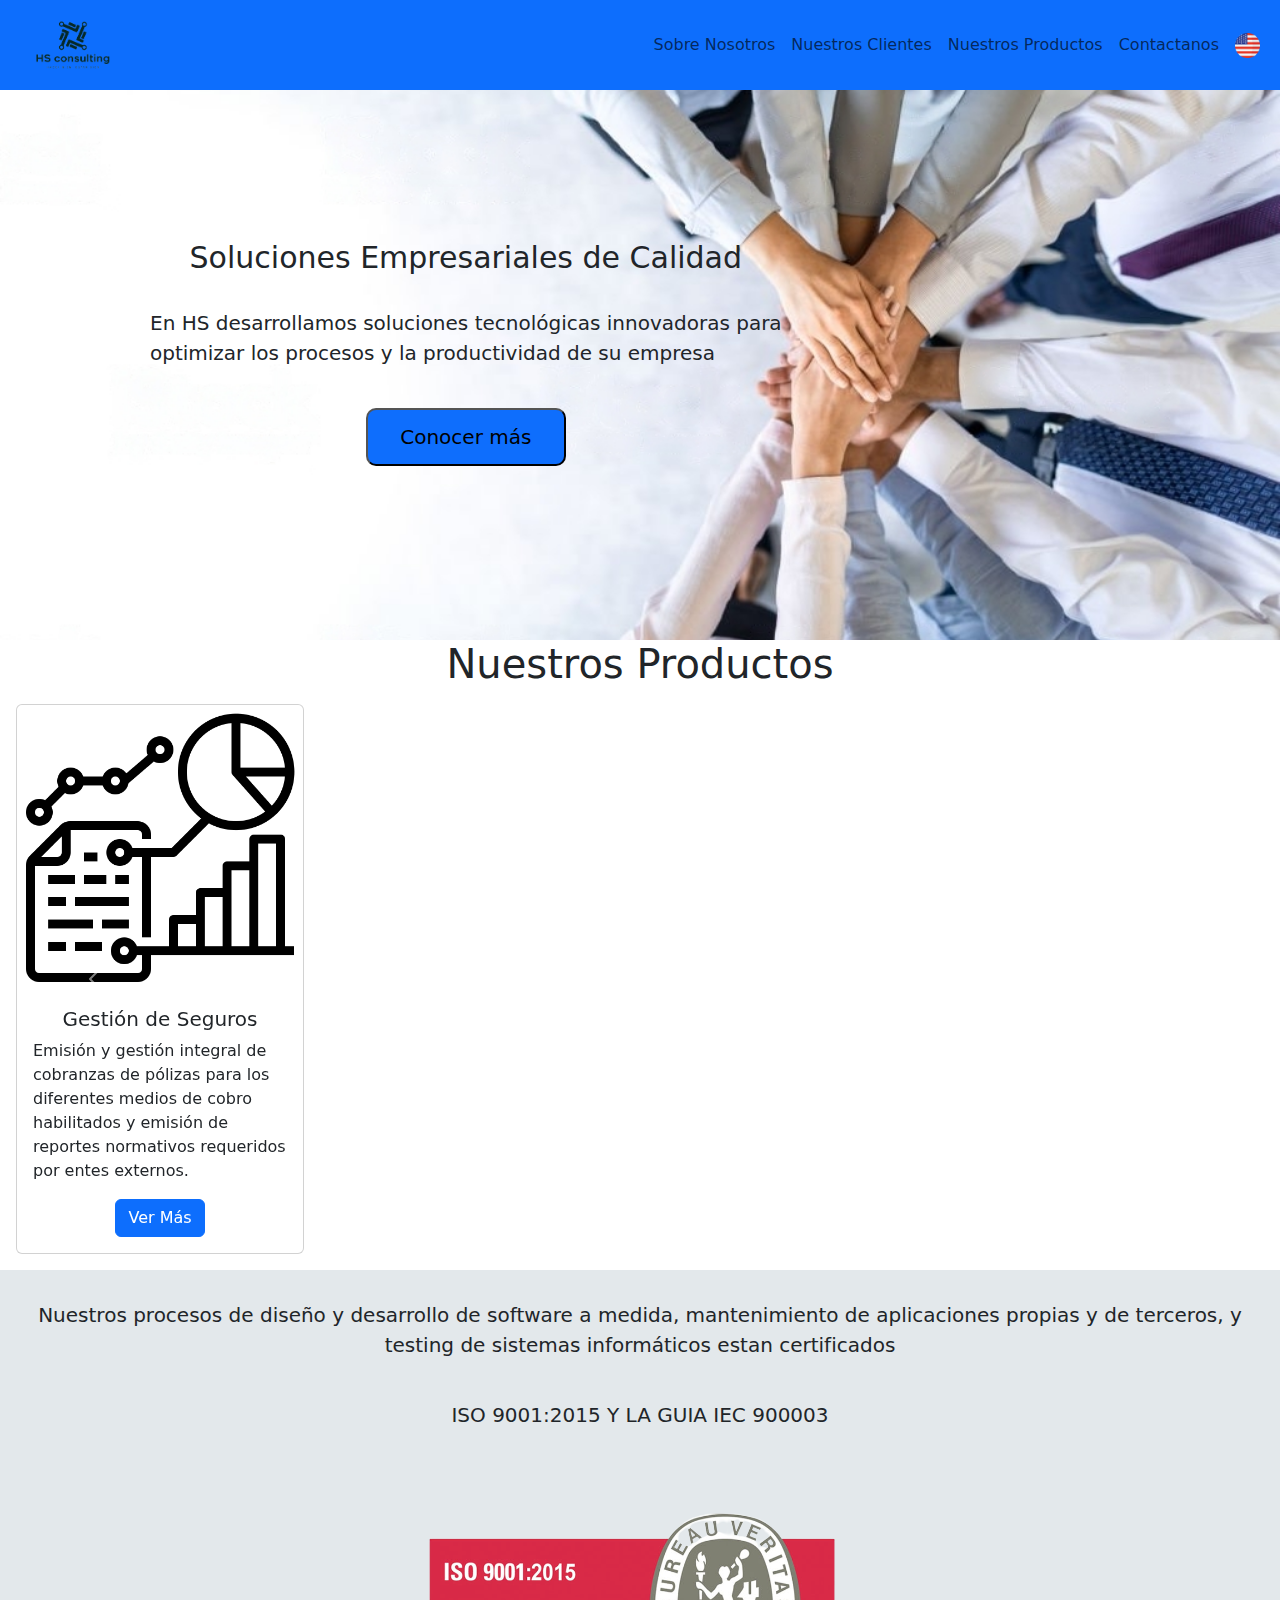
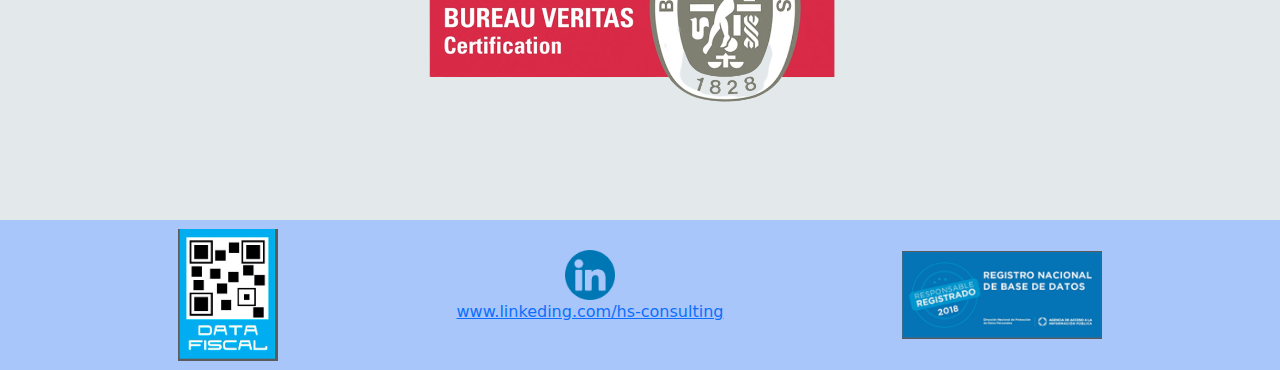
==== commit 2716bf09: "aplicacion de SEO on-page" ====
--- a/index.html
+++ b/index.html
@@ -1,10 +1,13 @@
 <!doctype html>
-<html lang="en">
+<html lang="es">
 
 <head>
     <meta charset="utf-8">
     <meta name="viewport" content="width=device-width, initial-scale=1">
-    <title>Proyecto Final HS Consulting</title>
+    <meta name="keywords" content="seguros, soluciones empresariales, consultoria, tecnología, servicio técnico, soporte, API, desarrollo">
+    <meta name="description" content="HS Consulting es una empresa de consultoria tecnológica aplicada al area de seguros. Nuestro foco esta en la optimizacion de recursos y procesos tecnológicos, y en el mantenimiento y actualizacion de software para ayudar a las empresas a enfocarse en lo importante, el cliente">
+    <title>HS Consulting: Consultoria tecnologica especializada en seguros - Proyecto Final -</title>
+    <link rel="icon" href="./img/Logo/logo-transparente.png">
     <link rel="stylesheet" href="./css/style.css">
 </head>
 
@@ -13,7 +16,8 @@
     <header class="header">
         <nav class="navbar navbar-expand-lg  bg-primary text-white">
             <div class="container-fluid ">
-                <a class="navbar-brand mh-100" href="./index.html"><img class="mh-100" style="width: 120px; height: 80px;" src="./img/Logo/logo-transparente.png" alt="logo"></a>
+                <a class="navbar-brand mh-100" href="./index.html"><img class="mh-100"
+                        style="width: 120px; height: 80px;" src="./img/Logo/logo-transparente.png" alt="logo"></a>
                 <button class="navbar-toggler" type="button" data-bs-toggle="collapse"
                     data-bs-target="#navbarNavAltMarkup" aria-controls="navbarNavAltMarkup" aria-expanded="false"
                     aria-label="Toggle navigation">
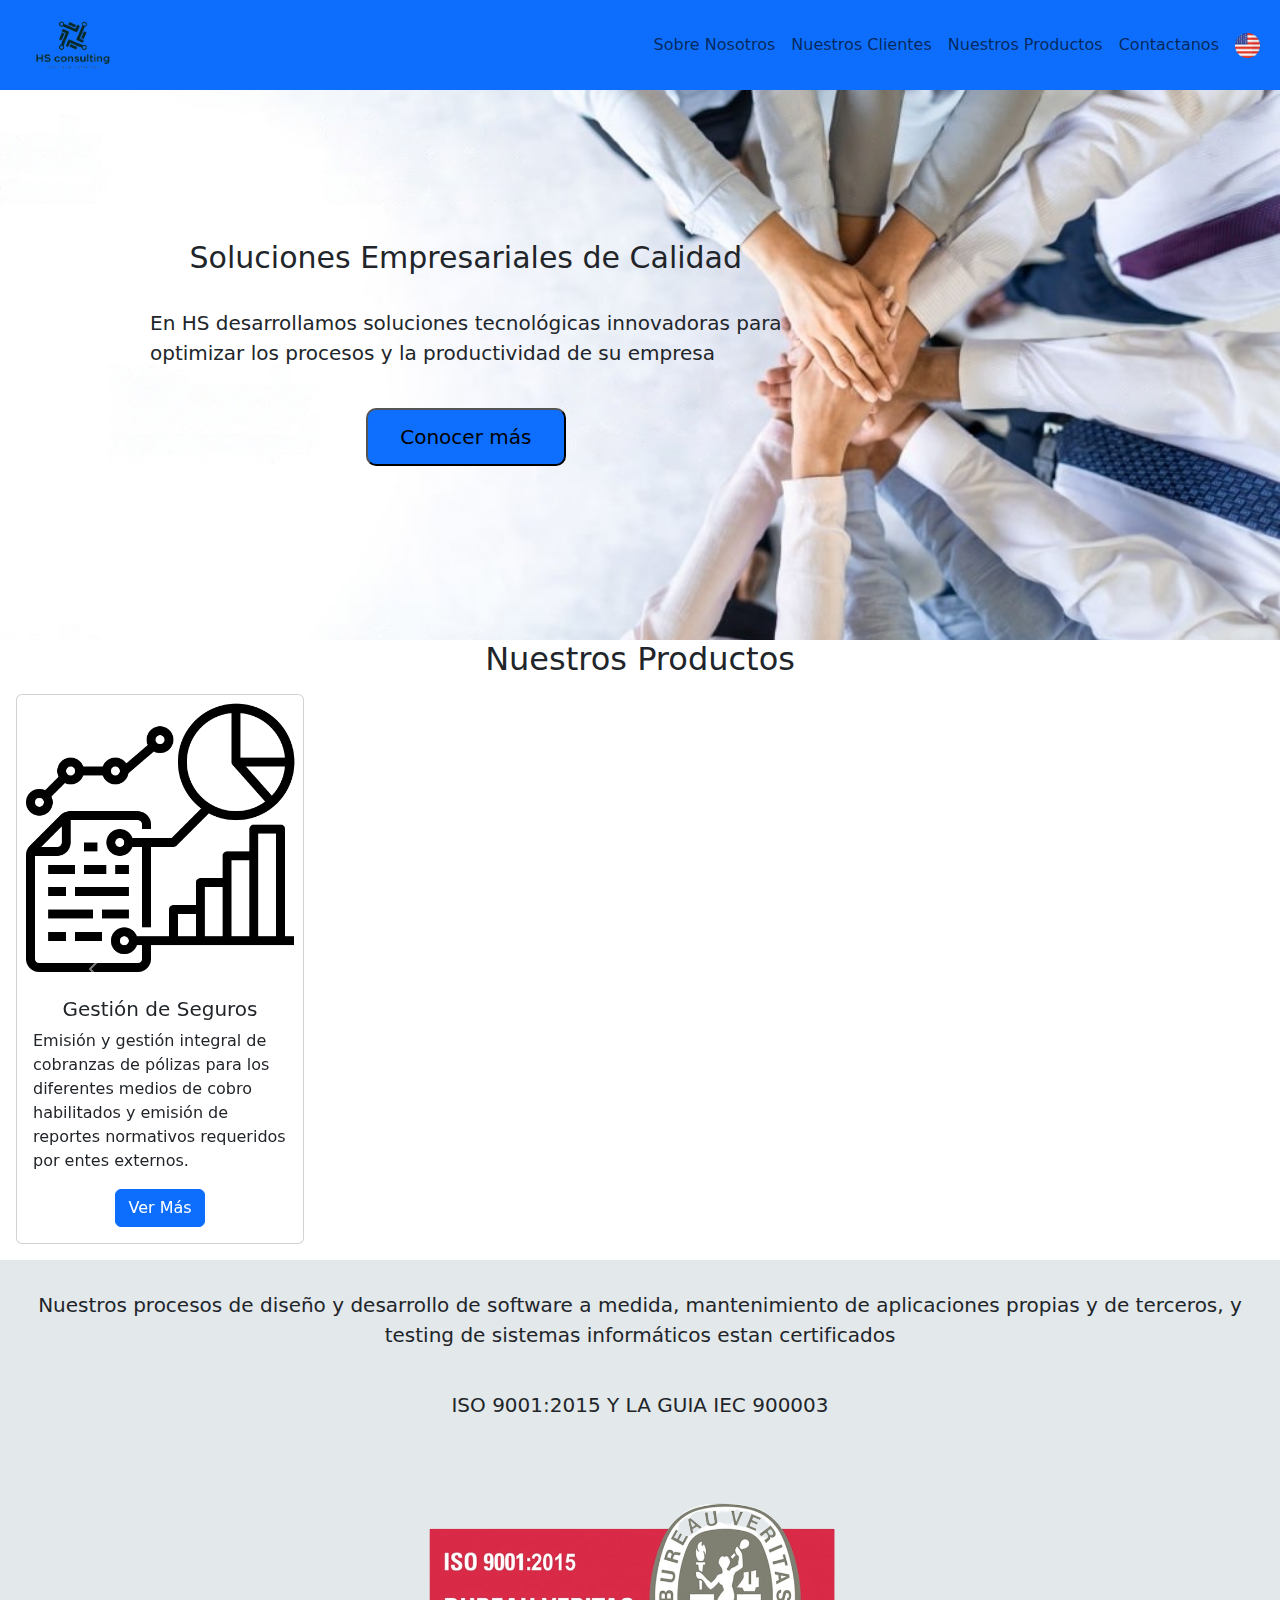
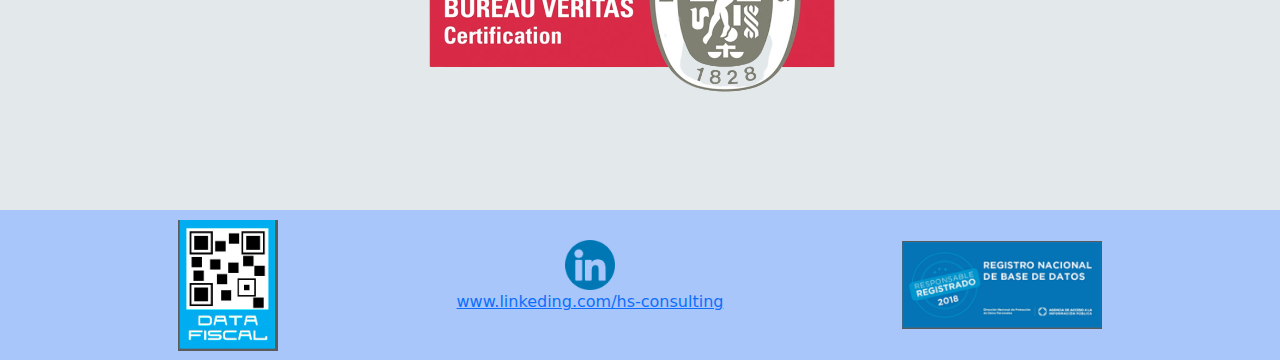
==== commit 22b6e8cb: "se agrego responsive a las paginas que faltaban" ====
--- a/index.html
+++ b/index.html
@@ -54,8 +54,8 @@
     <!-- --------- SECTION 2 ---------- -->
     <!-- titulo -->
     <section>
-        <h1 class="d-flex justify-content-center background-img padding-0">Nuestros Productos</h1>
-        <!-- carousel -->
+        <h2 class="d-flex justify-content-center background-img padding-0">Nuestros Productos</h2>
+        <!-- cards -->
         <div id="carouselExample" class="carousel slide background-img p-3">
             <div class="carousel-inner">
 
--- a/css/style.css
+++ b/css/style.css
@@ -131,6 +131,11 @@
   display: flex;
   align-items: center;
   flex-direction: column; }
+
+@media (max-width: 500px) {
+  .contacto .contenedor-form {
+    border: none;
+    padding: 10px 30px; } }
 
 .background-section {
   background-color: #f5f5f5; }
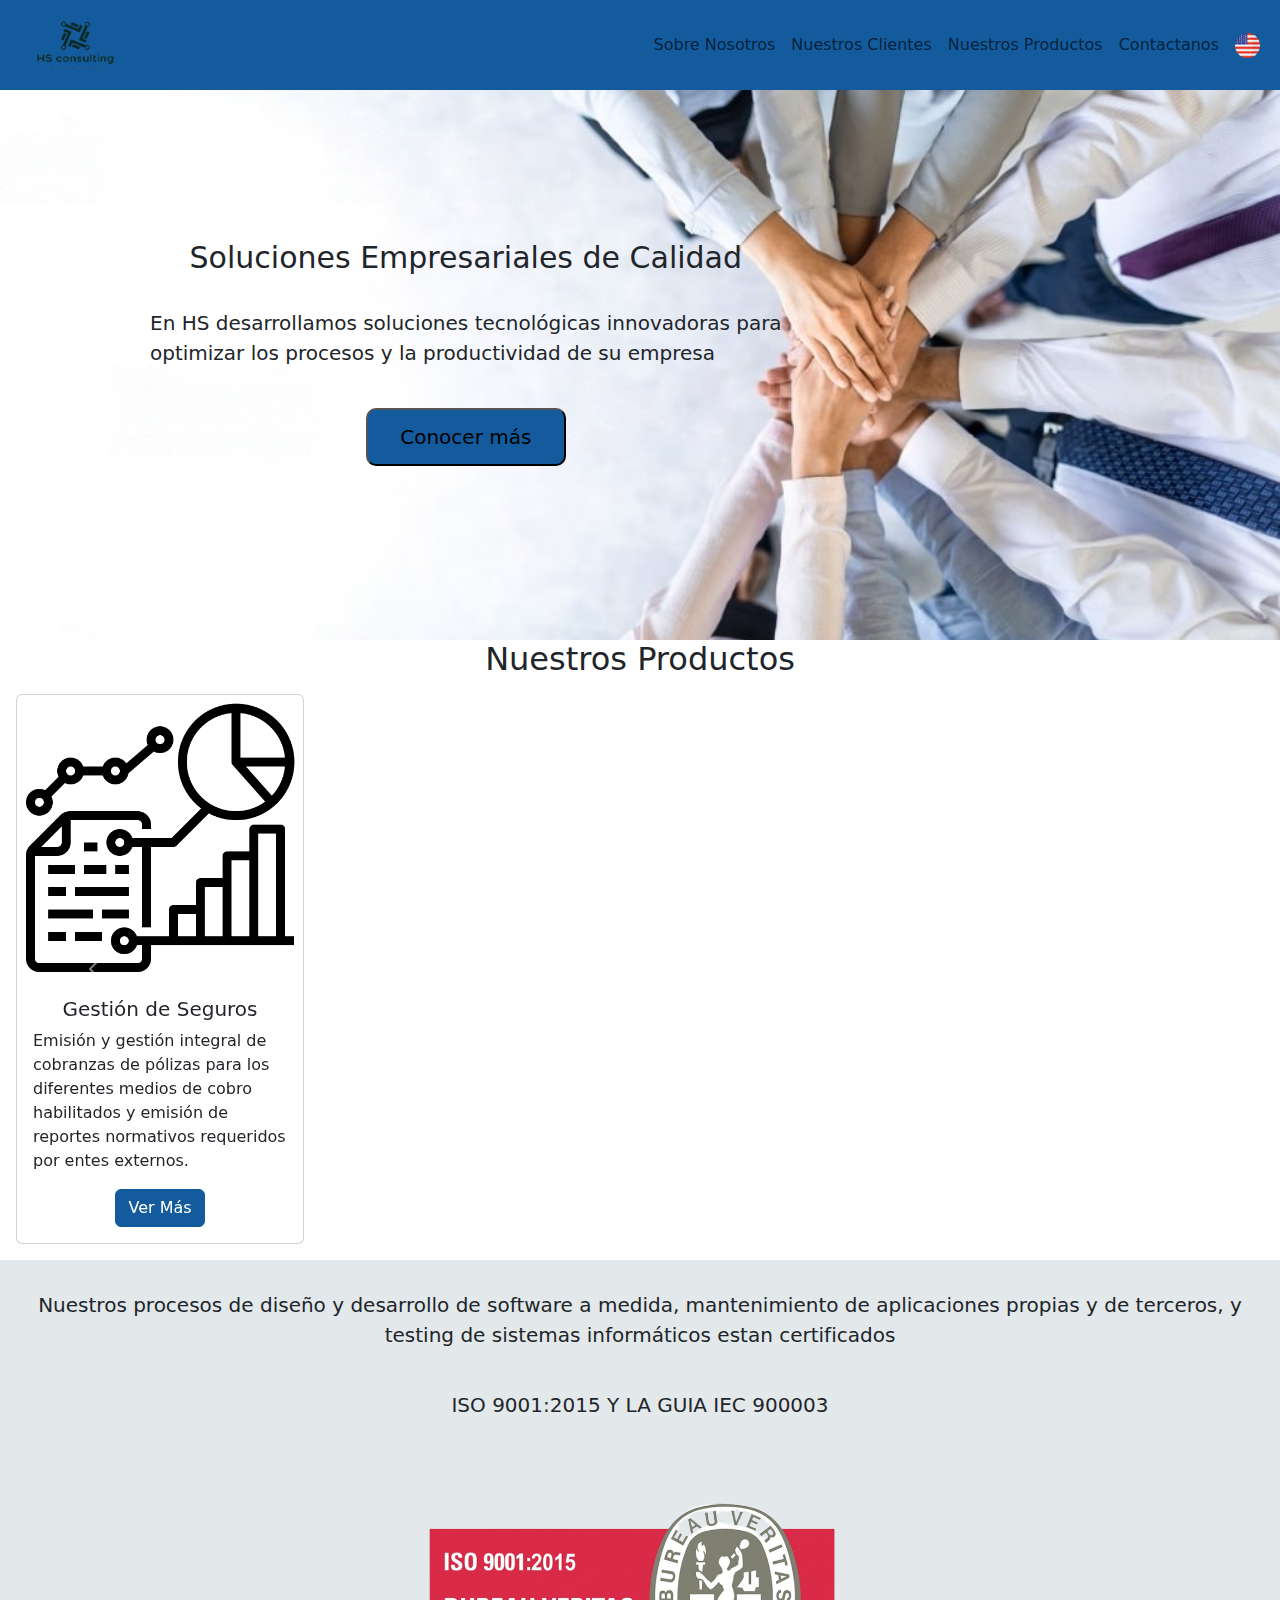
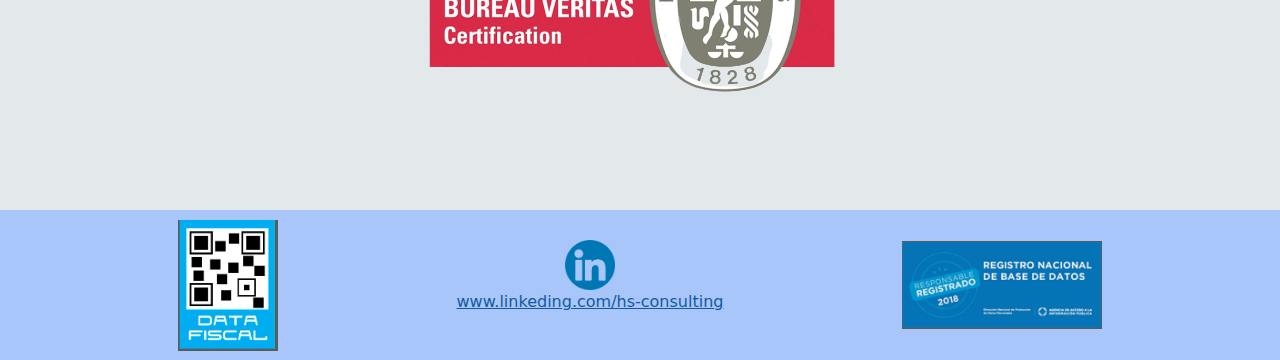
==== commit e1f48dc3: "ajustes de contenido, transiciones y paleta de colores" ====
--- a/index.html
+++ b/index.html
@@ -14,10 +14,10 @@
 <body>
     <!-- --------- HEADER / NAV ---------- -->
     <header class="header">
-        <nav class="navbar navbar-expand-lg  bg-primary text-white">
+        <nav class="navbar navbar-expand-lg bg-primary text-white">
             <div class="container-fluid ">
                 <a class="navbar-brand mh-100" href="./index.html"><img class="mh-100"
-                        style="width: 120px; height: 80px;" src="./img/Logo/logo-transparente.png" alt="logo"></a>
+                        style="width: 125px; height: 80px;" src="./img/Logo/logo-transparente.png" alt="logo"></a>
                 <button class="navbar-toggler" type="button" data-bs-toggle="collapse"
                     data-bs-target="#navbarNavAltMarkup" aria-controls="navbarNavAltMarkup" aria-expanded="false"
                     aria-label="Toggle navigation">
--- a/css/style.css
+++ b/css/style.css
@@ -5,7 +5,14 @@
 nav {
   padding: 0px !important; }
   nav div div a:hover {
-    color: aliceblue !important; }
+    font-size: 18px;
+    color: #FAF0CA !important;
+    transition: 0.4s; }
+  nav div div a img:hover {
+    width: 30px !important;
+    height: 30px !important;
+    box-shadow: 0 8px 16px 0 rgba(0, 0, 0, 0.7), 0 6px 20px 0 rgba(0, 0, 0, 0.19);
+    transition: 0.3s; }
 
 /* --------- BODY SECTION 1 --------- */
 .section-1 {
@@ -27,15 +34,16 @@
     .section-1 div p {
       font-size: 20px; }
     .section-1 div a button {
-      background-color: #0e6efd;
+      background-color: #135B9D;
       font-size: 20px;
       border-radius: 10px;
       padding: 12px 28px;
       width: 200px; }
     .section-1 div a button:hover {
-      background-color: #0e6efd;
-      color: blanchedalmond;
-      box-shadow: 0 8px 16px 0 rgba(0, 0, 0, 0.7), 0 6px 20px 0 rgba(0, 0, 0, 0.19); }
+      background-color: #135B9D;
+      color: #FAF0CA;
+      box-shadow: 0 8px 16px 0 rgba(0, 0, 0, 0.7), 0 6px 20px 0 rgba(0, 0, 0, 0.19);
+      transition: 0.3s; }
 
 /* --------- BODY SECTION 2 --------- */
 .background-img {
@@ -170,7 +178,7 @@
   --bs-gray-700: #495057;
   --bs-gray-800: #343a40;
   --bs-gray-900: #212529;
-  --bs-primary: #0d6efd;
+  --bs-primary: #135B9D;
   --bs-secondary: #6c757d;
   --bs-success: #198754;
   --bs-info: #0dcaf0;
@@ -178,7 +186,7 @@
   --bs-danger: #dc3545;
   --bs-light: #f8f9fa;
   --bs-dark: #212529;
-  --bs-primary-rgb: 13, 110, 253;
+  --bs-primary-rgb: 19, 91, 157;
   --bs-secondary-rgb: 108, 117, 125;
   --bs-success-rgb: 25, 135, 84;
   --bs-info-rgb: 13, 202, 240;
@@ -186,7 +194,7 @@
   --bs-danger-rgb: 220, 53, 69;
   --bs-light-rgb: 248, 249, 250;
   --bs-dark-rgb: 33, 37, 41;
-  --bs-primary-text-emphasis: #052c65;
+  --bs-primary-text-emphasis: #08243f;
   --bs-secondary-text-emphasis: #2b2f32;
   --bs-success-text-emphasis: #0a3622;
   --bs-info-text-emphasis: #055160;
@@ -194,7 +202,7 @@
   --bs-danger-text-emphasis: #58151c;
   --bs-light-text-emphasis: #495057;
   --bs-dark-text-emphasis: #495057;
-  --bs-primary-bg-subtle: #cfe2ff;
+  --bs-primary-bg-subtle: #d0deeb;
   --bs-secondary-bg-subtle: #e2e3e5;
   --bs-success-bg-subtle: #d1e7dd;
   --bs-info-bg-subtle: #cff4fc;
@@ -202,7 +210,7 @@
   --bs-danger-bg-subtle: #f8d7da;
   --bs-light-bg-subtle: #fcfcfd;
   --bs-dark-bg-subtle: #ced4da;
-  --bs-primary-border-subtle: #9ec5fe;
+  --bs-primary-border-subtle: #a1bdd8;
   --bs-secondary-border-subtle: #c4c8cb;
   --bs-success-border-subtle: #a3cfbb;
   --bs-info-border-subtle: #9eeaf9;
@@ -234,11 +242,11 @@
   --bs-tertiary-bg: #f8f9fa;
   --bs-tertiary-bg-rgb: 248, 249, 250;
   --bs-heading-color: inherit;
-  --bs-link-color: #0d6efd;
-  --bs-link-color-rgb: 13, 110, 253;
+  --bs-link-color: #135B9D;
+  --bs-link-color-rgb: 19, 91, 157;
   --bs-link-decoration: underline;
-  --bs-link-hover-color: #0a58ca;
-  --bs-link-hover-color-rgb: 10, 88, 202;
+  --bs-link-hover-color: #0f497e;
+  --bs-link-hover-color-rgb: 15, 73, 126;
   --bs-code-color: #d63384;
   --bs-highlight-bg: #fff3cd;
   --bs-border-width: 1px;
@@ -258,7 +266,7 @@
   --bs-box-shadow-inset: inset 0 1px 2px rgba(0, 0, 0, 0.075);
   --bs-focus-ring-width: 0.25rem;
   --bs-focus-ring-opacity: 0.25;
-  --bs-focus-ring-color: rgba(13, 110, 253, 0.25);
+  --bs-focus-ring-color: rgba(19, 91, 157, 0.25);
   --bs-form-valid-color: #198754;
   --bs-form-valid-border-color: #198754;
   --bs-form-invalid-color: #dc3545;
@@ -280,7 +288,7 @@
   --bs-tertiary-color-rgb: 222, 226, 230;
   --bs-tertiary-bg: #2b3035;
   --bs-tertiary-bg-rgb: 43, 48, 53;
-  --bs-primary-text-emphasis: #6ea8fe;
+  --bs-primary-text-emphasis: #719dc4;
   --bs-secondary-text-emphasis: #a7acb1;
   --bs-success-text-emphasis: #75b798;
   --bs-info-text-emphasis: #6edff6;
@@ -288,7 +296,7 @@
   --bs-danger-text-emphasis: #ea868f;
   --bs-light-text-emphasis: #f8f9fa;
   --bs-dark-text-emphasis: #dee2e6;
-  --bs-primary-bg-subtle: #031633;
+  --bs-primary-bg-subtle: #04121f;
   --bs-secondary-bg-subtle: #161719;
   --bs-success-bg-subtle: #051b11;
   --bs-info-bg-subtle: #032830;
@@ -296,7 +304,7 @@
   --bs-danger-bg-subtle: #2c0b0e;
   --bs-light-bg-subtle: #343a40;
   --bs-dark-bg-subtle: #1a1d20;
-  --bs-primary-border-subtle: #084298;
+  --bs-primary-border-subtle: #0b375e;
   --bs-secondary-border-subtle: #41464b;
   --bs-success-border-subtle: #0f5132;
   --bs-info-border-subtle: #087990;
@@ -305,10 +313,10 @@
   --bs-light-border-subtle: #495057;
   --bs-dark-border-subtle: #343a40;
   --bs-heading-color: inherit;
-  --bs-link-color: #6ea8fe;
-  --bs-link-hover-color: #8bb9fe;
-  --bs-link-color-rgb: 110, 168, 254;
-  --bs-link-hover-color-rgb: 139, 185, 254;
+  --bs-link-color: #719dc4;
+  --bs-link-hover-color: #8db1d0;
+  --bs-link-color-rgb: 113, 157, 196;
+  --bs-link-hover-color-rgb: 141, 177, 208;
   --bs-code-color: #e685b5;
   --bs-border-color: #495057;
   --bs-border-color-translucent: rgba(255, 255, 255, 0.15);
@@ -1660,13 +1668,13 @@
 
 .table-primary {
   --bs-table-color: #000;
-  --bs-table-bg: #cfe2ff;
-  --bs-table-border-color: #bacbe6;
-  --bs-table-striped-bg: #c5d7f2;
+  --bs-table-bg: #d0deeb;
+  --bs-table-border-color: #bbc8d4;
+  --bs-table-striped-bg: #c6d3df;
   --bs-table-striped-color: #000;
-  --bs-table-active-bg: #bacbe6;
+  --bs-table-active-bg: #bbc8d4;
   --bs-table-active-color: #000;
-  --bs-table-hover-bg: #bfd1ec;
+  --bs-table-hover-bg: #c0cdd9;
   --bs-table-hover-color: #000;
   color: var(--bs-table-color);
   border-color: var(--bs-table-border-color); }
@@ -1840,9 +1848,9 @@
   .form-control:focus {
     color: var(--bs-body-color);
     background-color: var(--bs-body-bg);
-    border-color: #86b7fe;
+    border-color: #89adce;
     outline: 0;
-    box-shadow: 0 0 0 0.25rem rgba(13, 110, 253, 0.25); }
+    box-shadow: 0 0 0 0.25rem rgba(19, 91, 157, 0.25); }
   .form-control::-webkit-date-and-time-value {
     min-width: 85px;
     height: 1.5em;
@@ -1959,9 +1967,9 @@
     .form-select {
       transition: none; } }
   .form-select:focus {
-    border-color: #86b7fe;
+    border-color: #89adce;
     outline: 0;
-    box-shadow: 0 0 0 0.25rem rgba(13, 110, 253, 0.25); }
+    box-shadow: 0 0 0 0.25rem rgba(19, 91, 157, 0.25); }
   .form-select[multiple], .form-select[size]:not([size="1"]) {
     padding-right: 0.75rem;
     background-image: none; }
@@ -2027,19 +2035,19 @@
   .form-check-input:active {
     filter: brightness(90%); }
   .form-check-input:focus {
-    border-color: #86b7fe;
+    border-color: #89adce;
     outline: 0;
-    box-shadow: 0 0 0 0.25rem rgba(13, 110, 253, 0.25); }
+    box-shadow: 0 0 0 0.25rem rgba(19, 91, 157, 0.25); }
   .form-check-input:checked {
-    background-color: #0d6efd;
-    border-color: #0d6efd; }
+    background-color: #135B9D;
+    border-color: #135B9D; }
     .form-check-input:checked[type="checkbox"] {
       --bs-form-check-bg-image: url("data:image/svg+xml,%3csvg xmlns='http://www.w3.org/2000/svg' viewBox='0 0 20 20'%3e%3cpath fill='none' stroke='%23fff' stroke-linecap='round' stroke-linejoin='round' stroke-width='3' d='m6 10 3 3 6-6'/%3e%3c/svg%3e"); }
     .form-check-input:checked[type="radio"] {
       --bs-form-check-bg-image: url("data:image/svg+xml,%3csvg xmlns='http://www.w3.org/2000/svg' viewBox='-4 -4 8 8'%3e%3ccircle r='2' fill='%23fff'/%3e%3c/svg%3e"); }
   .form-check-input[type="checkbox"]:indeterminate {
-    background-color: #0d6efd;
-    border-color: #0d6efd;
+    background-color: #135B9D;
+    border-color: #135B9D;
     --bs-form-check-bg-image: url("data:image/svg+xml,%3csvg xmlns='http://www.w3.org/2000/svg' viewBox='0 0 20 20'%3e%3cpath fill='none' stroke='%23fff' stroke-linecap='round' stroke-linejoin='round' stroke-width='3' d='M6 10h8'/%3e%3c/svg%3e"); }
   .form-check-input:disabled {
     pointer-events: none;
@@ -2063,7 +2071,7 @@
       .form-switch .form-check-input {
         transition: none; } }
     .form-switch .form-check-input:focus {
-      --bs-form-switch-bg: url("data:image/svg+xml,%3csvg xmlns='http://www.w3.org/2000/svg' viewBox='-4 -4 8 8'%3e%3ccircle r='3' fill='%2386b7fe'/%3e%3c/svg%3e"); }
+      --bs-form-switch-bg: url("data:image/svg+xml,%3csvg xmlns='http://www.w3.org/2000/svg' viewBox='-4 -4 8 8'%3e%3ccircle r='3' fill='%2389adce'/%3e%3c/svg%3e"); }
     .form-switch .form-check-input:checked {
       background-position: right center;
       --bs-form-switch-bg: url("data:image/svg+xml,%3csvg xmlns='http://www.w3.org/2000/svg' viewBox='-4 -4 8 8'%3e%3ccircle r='3' fill='%23fff'/%3e%3c/svg%3e"); }
@@ -2099,9 +2107,9 @@
   .form-range:focus {
     outline: 0; }
     .form-range:focus::-webkit-slider-thumb {
-      box-shadow: 0 0 0 1px #fff, 0 0 0 0.25rem rgba(13, 110, 253, 0.25); }
+      box-shadow: 0 0 0 1px #fff, 0 0 0 0.25rem rgba(19, 91, 157, 0.25); }
     .form-range:focus::-moz-range-thumb {
-      box-shadow: 0 0 0 1px #fff, 0 0 0 0.25rem rgba(13, 110, 253, 0.25); }
+      box-shadow: 0 0 0 1px #fff, 0 0 0 0.25rem rgba(19, 91, 157, 0.25); }
   .form-range::-moz-focus-outer {
     border: 0; }
   .form-range::-webkit-slider-thumb {
@@ -2109,7 +2117,7 @@
     height: 1rem;
     margin-top: -0.25rem;
     appearance: none;
-    background-color: #0d6efd;
+    background-color: #135B9D;
     border: 0;
     border-radius: 1rem;
     transition: background-color 0.15s ease-in-out, border-color 0.15s ease-in-out, box-shadow 0.15s ease-in-out; }
@@ -2117,7 +2125,7 @@
       .form-range::-webkit-slider-thumb {
         transition: none; } }
     .form-range::-webkit-slider-thumb:active {
-      background-color: #b6d4fe; }
+      background-color: #b8cee2; }
   .form-range::-webkit-slider-runnable-track {
     width: 100%;
     height: 0.5rem;
@@ -2130,7 +2138,7 @@
     width: 1rem;
     height: 1rem;
     appearance: none;
-    background-color: #0d6efd;
+    background-color: #135B9D;
     border: 0;
     border-radius: 1rem;
     transition: background-color 0.15s ease-in-out, border-color 0.15s ease-in-out, box-shadow 0.15s ease-in-out; }
@@ -2138,7 +2146,7 @@
       .form-range::-moz-range-thumb {
         transition: none; } }
     .form-range::-moz-range-thumb:active {
-      background-color: #b6d4fe; }
+      background-color: #b8cee2; }
   .form-range::-moz-range-track {
     width: 100%;
     height: 0.5rem;
@@ -2527,19 +2535,19 @@
 
 .btn-primary {
   --bs-btn-color: #fff;
-  --bs-btn-bg: #0d6efd;
-  --bs-btn-border-color: #0d6efd;
+  --bs-btn-bg: #135B9D;
+  --bs-btn-border-color: #135B9D;
   --bs-btn-hover-color: #fff;
-  --bs-btn-hover-bg: #0b5ed7;
-  --bs-btn-hover-border-color: #0a58ca;
-  --bs-btn-focus-shadow-rgb: 49, 132, 253;
+  --bs-btn-hover-bg: #104d85;
+  --bs-btn-hover-border-color: #0f497e;
+  --bs-btn-focus-shadow-rgb: 54, 116, 172;
   --bs-btn-active-color: #fff;
-  --bs-btn-active-bg: #0a58ca;
-  --bs-btn-active-border-color: #0a53be;
+  --bs-btn-active-bg: #0f497e;
+  --bs-btn-active-border-color: #0e4476;
   --bs-btn-active-shadow: inset 0 3px 5px rgba(0, 0, 0, 0.125);
   --bs-btn-disabled-color: #fff;
-  --bs-btn-disabled-bg: #0d6efd;
-  --bs-btn-disabled-border-color: #0d6efd; }
+  --bs-btn-disabled-bg: #135B9D;
+  --bs-btn-disabled-border-color: #135B9D; }
 
 .btn-secondary {
   --bs-btn-color: #fff;
@@ -2654,19 +2662,19 @@
   --bs-btn-disabled-border-color: #212529; }
 
 .btn-outline-primary {
-  --bs-btn-color: #0d6efd;
-  --bs-btn-border-color: #0d6efd;
+  --bs-btn-color: #135B9D;
+  --bs-btn-border-color: #135B9D;
   --bs-btn-hover-color: #fff;
-  --bs-btn-hover-bg: #0d6efd;
-  --bs-btn-hover-border-color: #0d6efd;
-  --bs-btn-focus-shadow-rgb: 13, 110, 253;
+  --bs-btn-hover-bg: #135B9D;
+  --bs-btn-hover-border-color: #135B9D;
+  --bs-btn-focus-shadow-rgb: 19, 91, 157;
   --bs-btn-active-color: #fff;
-  --bs-btn-active-bg: #0d6efd;
-  --bs-btn-active-border-color: #0d6efd;
+  --bs-btn-active-bg: #135B9D;
+  --bs-btn-active-border-color: #135B9D;
   --bs-btn-active-shadow: inset 0 3px 5px rgba(0, 0, 0, 0.125);
-  --bs-btn-disabled-color: #0d6efd;
+  --bs-btn-disabled-color: #135B9D;
   --bs-btn-disabled-bg: transparent;
-  --bs-btn-disabled-border-color: #0d6efd;
+  --bs-btn-disabled-border-color: #135B9D;
   --bs-gradient: none; }
 
 .btn-outline-secondary {
@@ -2793,7 +2801,7 @@
   --bs-btn-disabled-color: #6c757d;
   --bs-btn-disabled-border-color: transparent;
   --bs-btn-box-shadow: 0 0 0 #000;
-  --bs-btn-focus-shadow-rgb: 49, 132, 253;
+  --bs-btn-focus-shadow-rgb: 54, 116, 172;
   text-decoration: underline; }
   .btn-link:focus-visible {
     color: var(--bs-btn-color); }
@@ -2880,7 +2888,7 @@
   --bs-dropdown-link-hover-color: var(--bs-body-color);
   --bs-dropdown-link-hover-bg: var(--bs-tertiary-bg);
   --bs-dropdown-link-active-color: #fff;
-  --bs-dropdown-link-active-bg: #0d6efd;
+  --bs-dropdown-link-active-bg: #135B9D;
   --bs-dropdown-link-disabled-color: var(--bs-tertiary-color);
   --bs-dropdown-item-padding-x: 1rem;
   --bs-dropdown-item-padding-y: 0.25rem;
@@ -3109,7 +3117,7 @@
   --bs-dropdown-divider-bg: var(--bs-border-color-translucent);
   --bs-dropdown-link-hover-bg: rgba(255, 255, 255, 0.15);
   --bs-dropdown-link-active-color: #fff;
-  --bs-dropdown-link-active-bg: #0d6efd;
+  --bs-dropdown-link-active-bg: #135B9D;
   --bs-dropdown-link-disabled-color: #adb5bd;
   --bs-dropdown-header-color: #adb5bd; }
 
@@ -3226,7 +3234,7 @@
     color: var(--bs-nav-link-hover-color); }
   .nav-link:focus-visible {
     outline: 0;
-    box-shadow: 0 0 0 0.25rem rgba(13, 110, 253, 0.25); }
+    box-shadow: 0 0 0 0.25rem rgba(19, 91, 157, 0.25); }
   .nav-link.disabled, .nav-link:disabled {
     color: var(--bs-nav-link-disabled-color);
     pointer-events: none;
@@ -3262,7 +3270,7 @@
 .nav-pills {
   --bs-nav-pills-border-radius: var(--bs-border-radius);
   --bs-nav-pills-link-active-color: #fff;
-  --bs-nav-pills-link-active-bg: #0d6efd; }
+  --bs-nav-pills-link-active-bg: #135B9D; }
   .nav-pills .nav-link {
     border-radius: var(--bs-nav-pills-border-radius); }
   .nav-pills .nav-link.active,
@@ -3823,9 +3831,9 @@
   --bs-accordion-btn-icon-width: 1.25rem;
   --bs-accordion-btn-icon-transform: rotate(-180deg);
   --bs-accordion-btn-icon-transition: transform 0.2s ease-in-out;
-  --bs-accordion-btn-active-icon: url("data:image/svg+xml,%3csvg xmlns='http://www.w3.org/2000/svg' viewBox='0 0 16 16' fill='%23052c65'%3e%3cpath fill-rule='evenodd' d='M1.646 4.646a.5.5 0 0 1 .708 0L8 10.293l5.646-5.647a.5.5 0 0 1 .708.708l-6 6a.5.5 0 0 1-.708 0l-6-6a.5.5 0 0 1 0-.708z'/%3e%3c/svg%3e");
-  --bs-accordion-btn-focus-border-color: #86b7fe;
-  --bs-accordion-btn-focus-box-shadow: 0 0 0 0.25rem rgba(13, 110, 253, 0.25);
+  --bs-accordion-btn-active-icon: url("data:image/svg+xml,%3csvg xmlns='http://www.w3.org/2000/svg' viewBox='0 0 16 16' fill='%2308243f'%3e%3cpath fill-rule='evenodd' d='M1.646 4.646a.5.5 0 0 1 .708 0L8 10.293l5.646-5.647a.5.5 0 0 1 .708.708l-6 6a.5.5 0 0 1-.708 0l-6-6a.5.5 0 0 1 0-.708z'/%3e%3c/svg%3e");
+  --bs-accordion-btn-focus-border-color: #89adce;
+  --bs-accordion-btn-focus-box-shadow: 0 0 0 0.25rem rgba(19, 91, 157, 0.25);
   --bs-accordion-body-padding-x: 1.25rem;
   --bs-accordion-body-padding-y: 1rem;
   --bs-accordion-active-color: var(--bs-primary-text-emphasis);
@@ -3919,8 +3927,8 @@
     border-radius: 0; }
 
 [data-bs-theme="dark"] .accordion-button::after {
-  --bs-accordion-btn-icon: url("data:image/svg+xml,%3csvg xmlns='http://www.w3.org/2000/svg' viewBox='0 0 16 16' fill='%236ea8fe'%3e%3cpath fill-rule='evenodd' d='M1.646 4.646a.5.5 0 0 1 .708 0L8 10.293l5.646-5.647a.5.5 0 0 1 .708.708l-6 6a.5.5 0 0 1-.708 0l-6-6a.5.5 0 0 1 0-.708z'/%3e%3c/svg%3e");
-  --bs-accordion-btn-active-icon: url("data:image/svg+xml,%3csvg xmlns='http://www.w3.org/2000/svg' viewBox='0 0 16 16' fill='%236ea8fe'%3e%3cpath fill-rule='evenodd' d='M1.646 4.646a.5.5 0 0 1 .708 0L8 10.293l5.646-5.647a.5.5 0 0 1 .708.708l-6 6a.5.5 0 0 1-.708 0l-6-6a.5.5 0 0 1 0-.708z'/%3e%3c/svg%3e"); }
+  --bs-accordion-btn-icon: url("data:image/svg+xml,%3csvg xmlns='http://www.w3.org/2000/svg' viewBox='0 0 16 16' fill='%23719dc4'%3e%3cpath fill-rule='evenodd' d='M1.646 4.646a.5.5 0 0 1 .708 0L8 10.293l5.646-5.647a.5.5 0 0 1 .708.708l-6 6a.5.5 0 0 1-.708 0l-6-6a.5.5 0 0 1 0-.708z'/%3e%3c/svg%3e");
+  --bs-accordion-btn-active-icon: url("data:image/svg+xml,%3csvg xmlns='http://www.w3.org/2000/svg' viewBox='0 0 16 16' fill='%23719dc4'%3e%3cpath fill-rule='evenodd' d='M1.646 4.646a.5.5 0 0 1 .708 0L8 10.293l5.646-5.647a.5.5 0 0 1 .708.708l-6 6a.5.5 0 0 1-.708 0l-6-6a.5.5 0 0 1 0-.708z'/%3e%3c/svg%3e"); }
 
 .breadcrumb {
   --bs-breadcrumb-padding-x: 0;
@@ -3965,10 +3973,10 @@
   --bs-pagination-hover-border-color: var(--bs-border-color);
   --bs-pagination-focus-color: var(--bs-link-hover-color);
   --bs-pagination-focus-bg: var(--bs-secondary-bg);
-  --bs-pagination-focus-box-shadow: 0 0 0 0.25rem rgba(13, 110, 253, 0.25);
+  --bs-pagination-focus-box-shadow: 0 0 0 0.25rem rgba(19, 91, 157, 0.25);
   --bs-pagination-active-color: #fff;
-  --bs-pagination-active-bg: #0d6efd;
-  --bs-pagination-active-border-color: #0d6efd;
+  --bs-pagination-active-bg: #135B9D;
+  --bs-pagination-active-border-color: #135B9D;
   --bs-pagination-disabled-color: var(--bs-secondary-color);
   --bs-pagination-disabled-bg: var(--bs-secondary-bg);
   --bs-pagination-disabled-border-color: var(--bs-border-color);
@@ -4154,7 +4162,7 @@
   --bs-progress-border-radius: var(--bs-border-radius);
   --bs-progress-box-shadow: var(--bs-box-shadow-inset);
   --bs-progress-bar-color: #fff;
-  --bs-progress-bar-bg: #0d6efd;
+  --bs-progress-bar-bg: #135B9D;
   --bs-progress-bar-transition: width 0.6s ease;
   display: flex;
   height: var(--bs-progress-height);
@@ -4209,8 +4217,8 @@
   --bs-list-group-disabled-color: var(--bs-secondary-color);
   --bs-list-group-disabled-bg: var(--bs-body-bg);
   --bs-list-group-active-color: #fff;
-  --bs-list-group-active-bg: #0d6efd;
-  --bs-list-group-active-border-color: #0d6efd;
+  --bs-list-group-active-bg: #135B9D;
+  --bs-list-group-active-border-color: #135B9D;
   display: flex;
   flex-direction: column;
   padding-left: 0;
@@ -4481,7 +4489,7 @@
   --bs-btn-close-bg: url("data:image/svg+xml,%3csvg xmlns='http://www.w3.org/2000/svg' viewBox='0 0 16 16' fill='%23000'%3e%3cpath d='M.293.293a1 1 0 0 1 1.414 0L8 6.586 14.293.293a1 1 0 1 1 1.414 1.414L9.414 8l6.293 6.293a1 1 0 0 1-1.414 1.414L8 9.414l-6.293 6.293a1 1 0 0 1-1.414-1.414L6.586 8 .293 1.707a1 1 0 0 1 0-1.414z'/%3e%3c/svg%3e");
   --bs-btn-close-opacity: 0.5;
   --bs-btn-close-hover-opacity: 0.75;
-  --bs-btn-close-focus-shadow: 0 0 0 0.25rem rgba(13, 110, 253, 0.25);
+  --bs-btn-close-focus-shadow: 0 0 0 0.25rem rgba(19, 91, 157, 0.25);
   --bs-btn-close-focus-opacity: 1;
   --bs-btn-close-disabled-opacity: 0.25;
   --bs-btn-close-white-filter: invert(1) grayscale(100%) brightness(200%);
@@ -5772,8 +5780,8 @@
   color: RGBA(var(--bs-primary-rgb), var(--bs-link-opacity, 1)) !important;
   text-decoration-color: RGBA(var(--bs-primary-rgb), var(--bs-link-underline-opacity, 1)) !important; }
   .link-primary:hover, .link-primary:focus {
-    color: RGBA(10, 88, 202, var(--bs-link-opacity, 1)) !important;
-    text-decoration-color: RGBA(10, 88, 202, var(--bs-link-underline-opacity, 1)) !important; }
+    color: RGBA(15, 73, 126, var(--bs-link-opacity, 1)) !important;
+    text-decoration-color: RGBA(15, 73, 126, var(--bs-link-underline-opacity, 1)) !important; }
 
 .link-secondary {
   color: RGBA(var(--bs-secondary-rgb), var(--bs-link-opacity, 1)) !important;
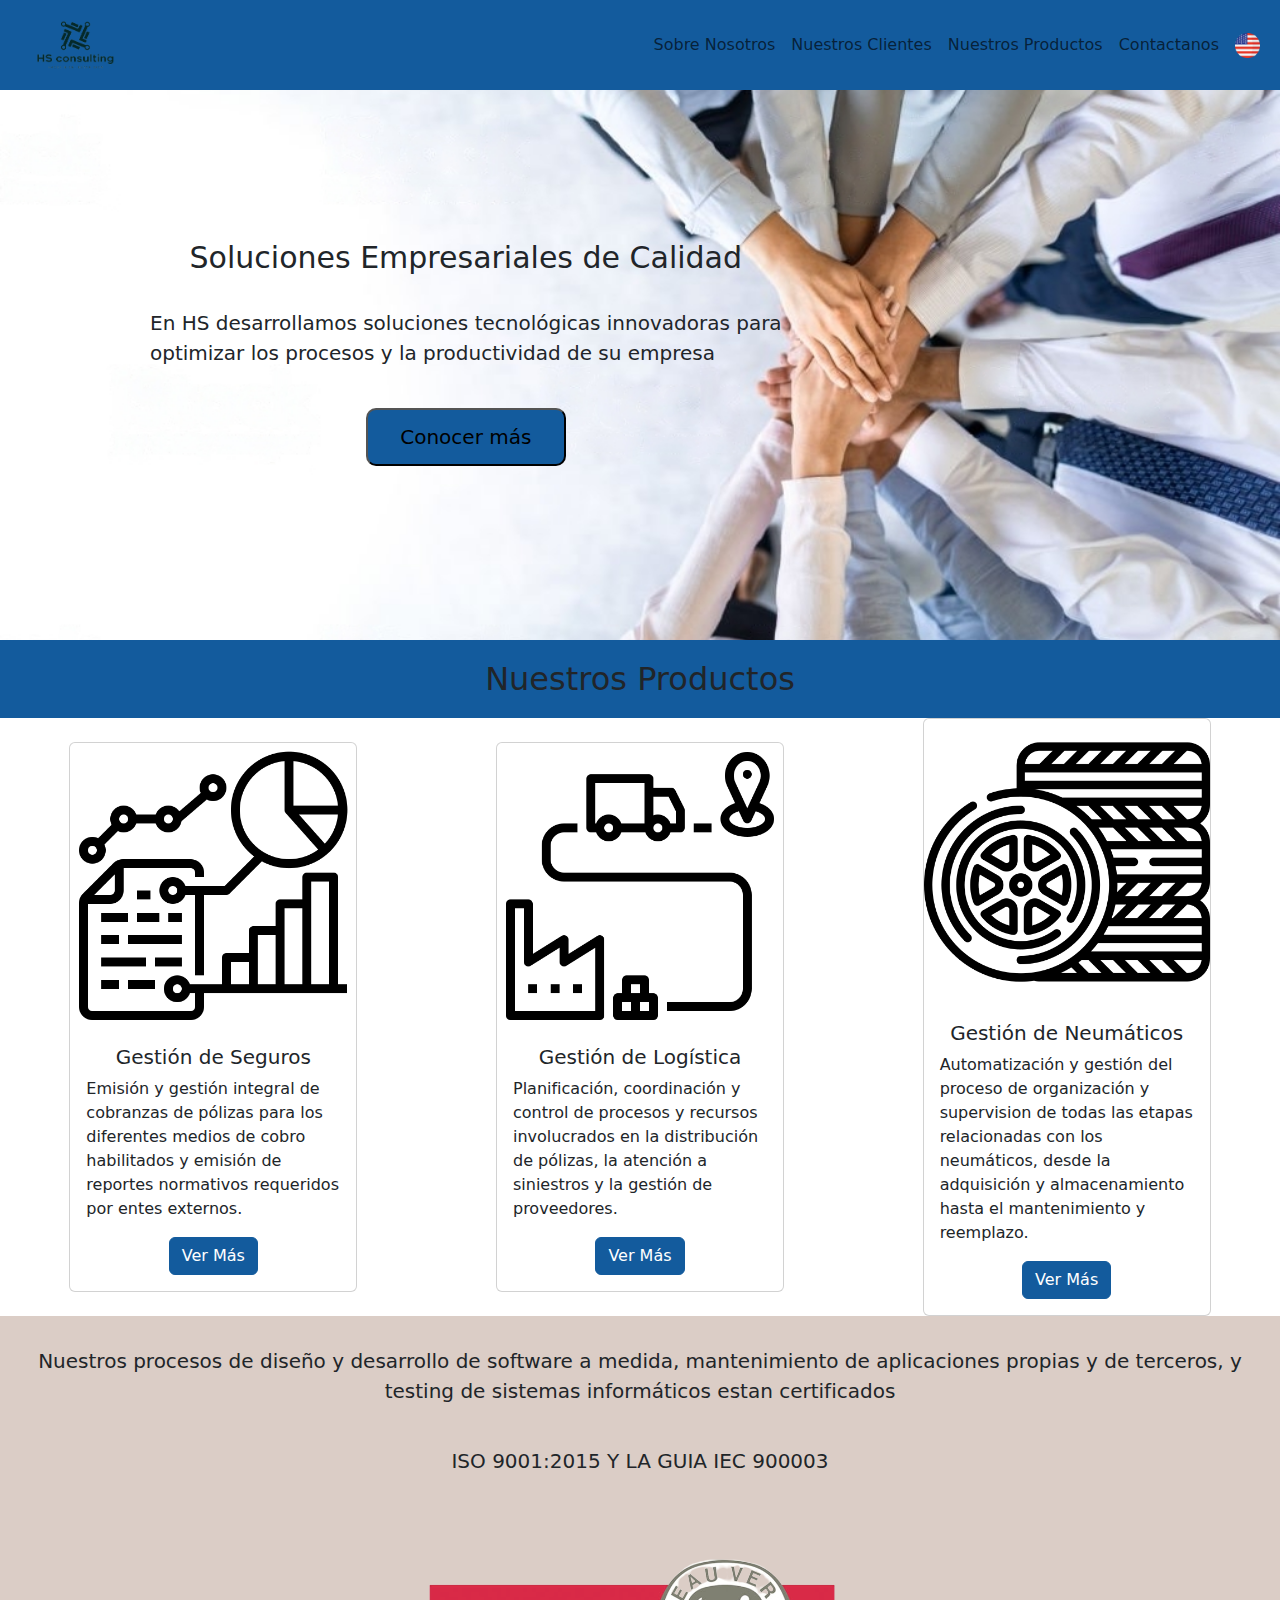
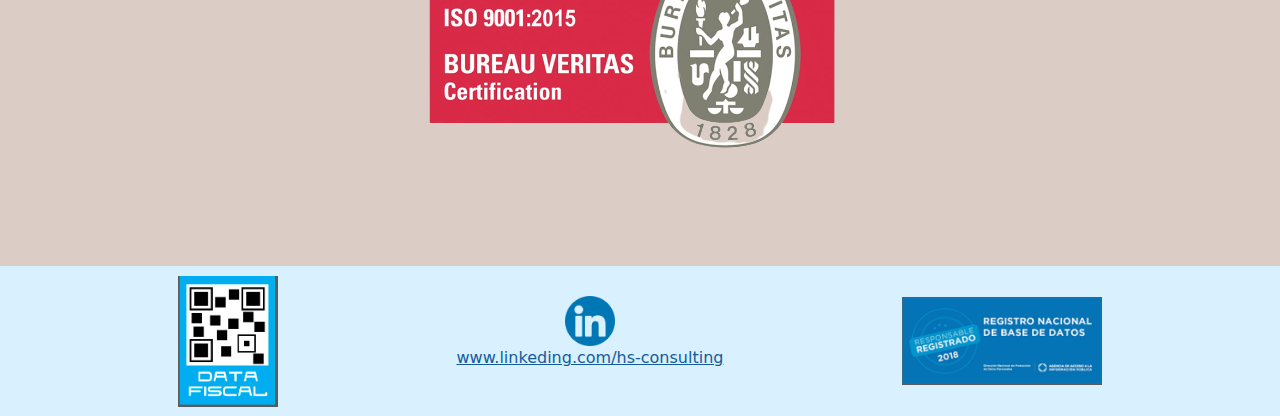
==== commit 5badf947: "cambio de carousel por cards" ====
--- a/index.html
+++ b/index.html
@@ -4,8 +4,10 @@
 <head>
     <meta charset="utf-8">
     <meta name="viewport" content="width=device-width, initial-scale=1">
-    <meta name="keywords" content="seguros, soluciones empresariales, consultoria, tecnología, servicio técnico, soporte, API, desarrollo">
-    <meta name="description" content="HS Consulting es una empresa de consultoria tecnológica aplicada al area de seguros. Nuestro foco esta en la optimizacion de recursos y procesos tecnológicos, y en el mantenimiento y actualizacion de software para ayudar a las empresas a enfocarse en lo importante, el cliente">
+    <meta name="keywords"
+        content="seguros, soluciones empresariales, consultoria, tecnología, servicio técnico, soporte, API, desarrollo">
+    <meta name="description"
+        content="HS Consulting es una empresa de consultoria tecnológica aplicada al area de seguros. Nuestro foco esta en la optimizacion de recursos y procesos tecnológicos, y en el mantenimiento y actualizacion de software para ayudar a las empresas a enfocarse en lo importante, el cliente">
     <title>HS Consulting: Consultoria tecnologica especializada en seguros - Proyecto Final -</title>
     <link rel="icon" href="./img/Logo/logo-transparente.png">
     <link rel="stylesheet" href="./css/style.css">
@@ -52,104 +54,109 @@
     </section>
 
     <!-- --------- SECTION 2 ---------- -->
-    <!-- titulo -->
     <section>
-        <h2 class="d-flex justify-content-center background-img padding-0">Nuestros Productos</h2>
-        <!-- cards -->
-        <div id="carouselExample" class="carousel slide background-img p-3">
-            <div class="carousel-inner">
 
-                <!-- item 1 -->
-                <div class="carousel-item active">
-                    <div class="card" style="width: 18rem;">
-                        <img src="./img/investigacion.png" class="card-img-top" alt="research">
-                        <div class="card-body d-flex flex-column align-items-center section-2">
-                            <h5 class="card-title">Gestión de Seguros</h5>
-                            <p class="card-text">Emisión y gestión integral de cobranzas de pólizas para los diferentes
-                                medios de cobro habilitados y emisión de reportes normativos requeridos por entes
-                                externos.</p>
-                            <a href="#" class="btn btn-primary">Ver Más</a>
-                        </div>
+         <!-- titulo -->
+        <h2 class="title-padding title-position">Nuestros Productos</h2>
+
+        <!-- Cards -->
+        <div class="d-flex justify-content-around align-items-center background-img ">
+           
+            <!-- item 1 -->
+            <div>
+                <div class="card" style="width: 18rem;">
+                    <img src="./img/investigacion.png" class="card-img-top" alt="research">
+                    <div class="card-body d-flex flex-column align-items-center section-2">
+                        <h5 class="card-title">Gestión de Seguros</h5>
+                        <p class="card-text">Emisión y gestión integral de cobranzas de pólizas para los diferentes
+                            medios de cobro habilitados y emisión de reportes normativos requeridos por entes
+                            externos.</p>
+                        <a href="#" class="btn btn-primary">Ver Más</a>
                     </div>
                 </div>
-
-                <!-- item 2 -->
-                <div class="carousel-item">
-                    <div class="card" style="width: 18rem;">
-                        <img src="./img/carga.png" class="card-img-top" alt="logistics">
-                        <div class="card-body d-flex flex-column align-items-center">
-                            <h5 class="card-title">Gestión de Logística</h5>
-                            <p class="card-text">Planificación, coordinación y control de procesos y recursos
-                                involucrados en la distribución de pólizas, la atención a siniestros y la gestión de
-                                proveedores.</p>
-                            <a href="#" class="btn btn-primary">Ver Más</a>
-                        </div>
-                    </div>
-                </div>
-
-                <!-- item 3 -->
-                <div class="carousel-item">
-                    <div class="card" style="width: 18rem;">
-                        <img src="./img/rueda.png" class="card-img-top" alt="tires">
-                        <div class="card-body d-flex flex-column align-items-center">
-                            <h5 class="card-title">Gestión de Neumáticos</h5>
-                            <p class="card-text">Automatización y gestión del proceso de organización y supervision de
-                                todas las etapas relacionadas con los neumáticos, desde la adquisición y almacenamiento
-                                hasta el mantenimiento y reemplazo.</p>
-                            <a href="#" class="btn btn-primary">Ver Más</a>
-                        </div>
+            </div>
+            <!-- item 2 -->
+            <div>
+                <div class="card" style="width: 18rem;">
+                    <img src="./img/carga.png" class="card-img-top" alt="logistics">
+                    <div class="card-body d-flex flex-column align-items-center">
+                        <h5 class="card-title">Gestión de Logística</h5>
+                        <p class="card-text">Planificación, coordinación y control de procesos y recursos
+                            involucrados en la distribución de pólizas, la atención a siniestros y la gestión de
+                            proveedores.</p>
+                        <a href="#" class="btn btn-primary">Ver Más</a>
                     </div>
                 </div>
             </div>
 
-            <!-- foward/previous buttons -->
-            <button class="carousel-control-prev" type="button" data-bs-target="#carouselExample" data-bs-slide="prev">
-                <span class="carousel-control-prev-icon" aria-hidden="true"></span>
-                <span class="visually-hidden">Previous</span>
-            </button>
-            <button class="carousel-control-next" type="button" data-bs-target="#carouselExample" data-bs-slide="next">
-                <span class="carousel-control-next-icon" aria-hidden="true"></span>
-                <span class="visually-hidden">Next</span>
-            </button>
+            <!-- item 3 -->
+            <div>
+                <div class="card" style="width: 18rem;">
+                    <img src="./img/rueda.png" class="card-img-top" alt="tires">
+                    <div class="card-body d-flex flex-column align-items-center">
+                        <h5 class="card-title">Gestión de Neumáticos</h5>
+                        <p class="card-text">Automatización y gestión del proceso de organización y supervision de
+                            todas las etapas relacionadas con los neumáticos, desde la adquisición y almacenamiento
+                            hasta el mantenimiento y reemplazo.</p>
+                        <a href="#" class="btn btn-primary">Ver Más</a>
+                    </div>
+                </div>
+            </div>
         </div>
-    </section>
-
-    <!-- --------- SECTION 3 ---------- -->
-
-    <section class="section-3">
-        <div class="contenedor">
-            <p>Nuestros procesos de diseño y desarrollo de software a medida, mantenimiento de aplicaciones propias
-                y de
-                terceros, y testing de sistemas informáticos estan certificados </p><br>
-
-            <p>ISO 9001:2015 Y LA GUIA IEC 900003</p>
-            <div>
-                <img src="./img/Captura_de_Pantalla_2023-07-22_a_la_s__20.00.15-removebg-preview.png" alt="logo iso">
-            </div>
-
         </div>
-    </section>
 
 
-    <!-- --------- FOOTER ---------- -->
-    <footer class="footer">
-        <div class="img-1">
-            <img src="./img/data-fiscal.png" alt="">
+
+
+        <!-- foward/previous buttons -->
+        <!-- <button class="carousel-control-prev" type="button" data-bs-target="#carouselExample" data-bs-slide="prev">
+            <span class="carousel-control-prev-icon" aria-hidden="true"></span>
+            <span class="visually-hidden">Previous</span>
+        </button>
+        <button class="carousel-control-next" type="button" data-bs-target="#carouselExample" data-bs-slide="next">
+            <span class="carousel-control-next-icon" aria-hidden="true"></span>
+            <span class="visually-hidden">Next</span>
+        </button>
         </div>
-        <div class="img-2">
-            <img src="./img/linkedin-logo.png" alt=""></a>
-            <p><a href="https://www.linkedin.com/company/hs-consulting/"
-                    target="_blank">www.linkeding.com/hs-consulting</a></p>
-        </div>
-        <div class="img-3">
-            <img src="./img/footer-img2.png" alt="">
-        </div>
-    </footer>
+    </section> -->
 
-    <!-- JAVASCRIPT -->
-    <script src="https://cdn.jsdelivr.net/npm/bootstrap@5.3.1/dist/js/bootstrap.bundle.min.js"
-        integrity="sha384-HwwvtgBNo3bZJJLYd8oVXjrBZt8cqVSpeBNS5n7C8IVInixGAoxmnlMuBnhbgrkm"
-        crossorigin="anonymous"></script>
+        <!-- --------- SECTION 3 ---------- -->
+
+        <section class="section-3">
+            <div class="contenedor">
+                <p>Nuestros procesos de diseño y desarrollo de software a medida, mantenimiento de aplicaciones propias
+                    y de
+                    terceros, y testing de sistemas informáticos estan certificados </p><br>
+
+                <p>ISO 9001:2015 Y LA GUIA IEC 900003</p>
+                <div>
+                    <img src="./img/Captura_de_Pantalla_2023-07-22_a_la_s__20.00.15-removebg-preview.png"
+                        alt="logo iso">
+                </div>
+
+            </div>
+        </section>
+
+
+        <!-- --------- FOOTER ---------- -->
+        <footer class="footer">
+            <div class="img-1">
+                <img src="./img/data-fiscal.png" alt="">
+            </div>
+            <div class="img-2">
+                <img src="./img/linkedin-logo.png" alt=""></a>
+                <p><a href="https://www.linkedin.com/company/hs-consulting/"
+                        target="_blank">www.linkeding.com/hs-consulting</a></p>
+            </div>
+            <div class="img-3">
+                <img src="./img/footer-img2.png" alt="">
+            </div>
+        </footer>
+
+        <!-- JAVASCRIPT -->
+        <script src="https://cdn.jsdelivr.net/npm/bootstrap@5.3.1/dist/js/bootstrap.bundle.min.js"
+            integrity="sha384-HwwvtgBNo3bZJJLYd8oVXjrBZt8cqVSpeBNS5n7C8IVInixGAoxmnlMuBnhbgrkm"
+            crossorigin="anonymous"></script>
 </body>
 
 </html>--- a/css/style.css
+++ b/css/style.css
@@ -6,7 +6,7 @@
   padding: 0px !important; }
   nav div div a:hover {
     font-size: 18px;
-    color: #FAF0CA !important;
+    color: #dbcdc6 !important;
     transition: 0.4s; }
   nav div div a img:hover {
     width: 30px !important;
@@ -41,7 +41,7 @@
       width: 200px; }
     .section-1 div a button:hover {
       background-color: #135B9D;
-      color: #FAF0CA;
+      color: #dbcdc6;
       box-shadow: 0 8px 16px 0 rgba(0, 0, 0, 0.7), 0 6px 20px 0 rgba(0, 0, 0, 0.19);
       transition: 0.3s; }
 
@@ -52,13 +52,15 @@
   background-size: cover;
   background-position: center; }
 
-.padding-0 {
-  padding: 0px;
-  margin: 0px; }
+h2.title-padding.title-position, .title-padding.title-position.h2 {
+  text-align: center;
+  padding: 20px;
+  margin: 0px;
+  background-color: #135B9D; }
 
 /* --------- BODY SECTION 3 --------- */
 .section-3 {
-  background-color: #e3e8eb;
+  background-color: #dbcdc6;
   height: 550px; }
   .section-3 .contenedor {
     padding: 30px;
@@ -71,7 +73,7 @@
     text-align: center; }
 
 .footer {
-  background-color: #a8c6fa;
+  background-color: #D9F0FF;
   height: 150px;
   display: flex;
   flex-wrap: wrap;
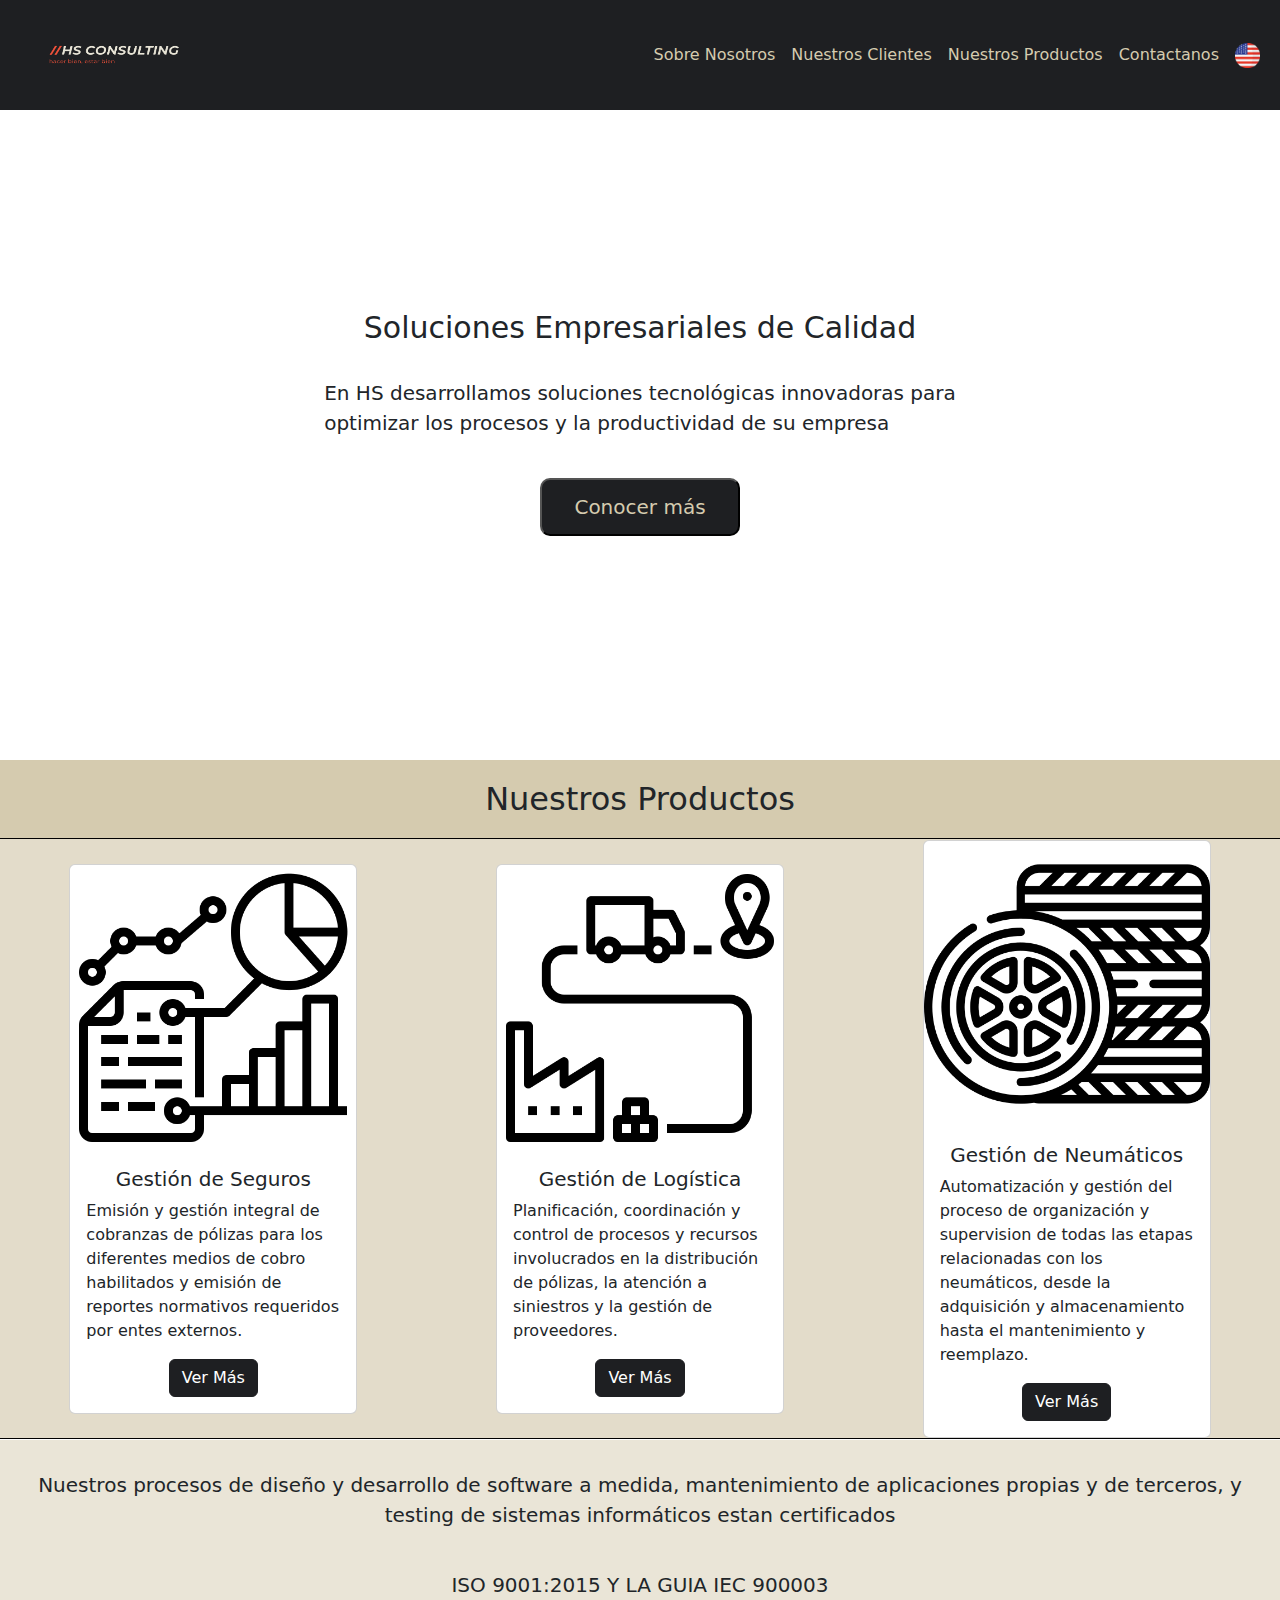
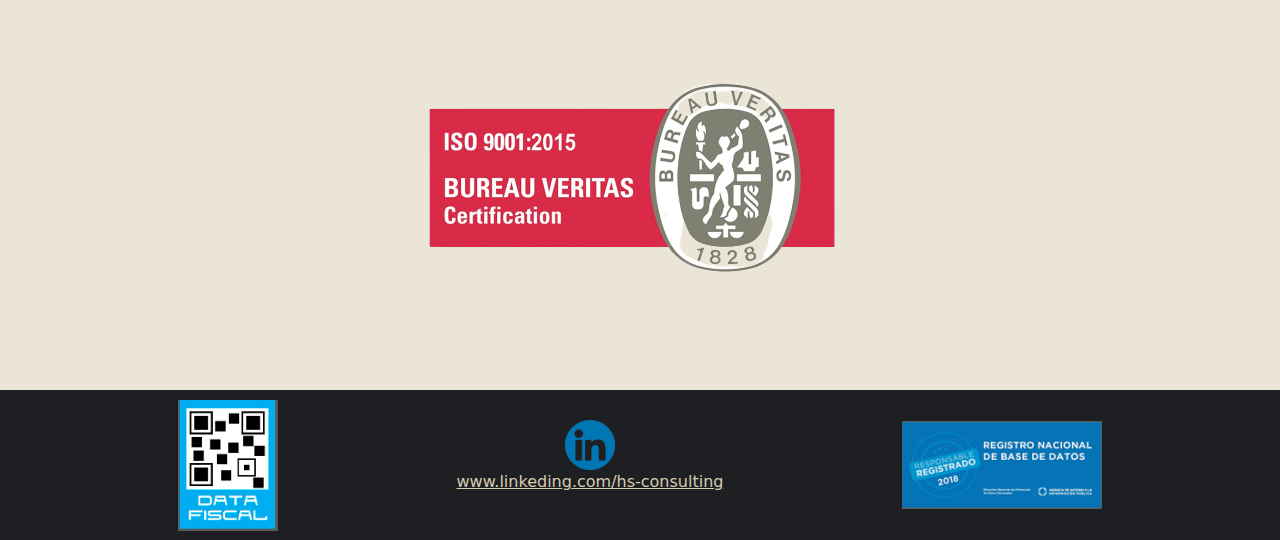
==== commit 2d2e49bf: "cambios de visual - colores, imagenes -" ====
--- a/index.html
+++ b/index.html
@@ -9,7 +9,7 @@
     <meta name="description"
         content="HS Consulting es una empresa de consultoria tecnológica aplicada al area de seguros. Nuestro foco esta en la optimizacion de recursos y procesos tecnológicos, y en el mantenimiento y actualizacion de software para ayudar a las empresas a enfocarse en lo importante, el cliente">
     <title>HS Consulting: Consultoria tecnologica especializada en seguros - Proyecto Final -</title>
-    <link rel="icon" href="./img/Logo/logo-transparente.png">
+    <link rel="icon" href="./img/Logo/hs-logo-redondo.png">
     <link rel="stylesheet" href="./css/style.css">
 </head>
 
@@ -19,7 +19,7 @@
         <nav class="navbar navbar-expand-lg bg-primary text-white">
             <div class="container-fluid ">
                 <a class="navbar-brand mh-100" href="./index.html"><img class="mh-100"
-                        style="width: 125px; height: 80px;" src="./img/Logo/logo-transparente.png" alt="logo"></a>
+                        style="width: 200px; height: 100px;" src="./img/Logo/hs-logo-sin-fondo.png" alt="logo"></a>
                 <button class="navbar-toggler" type="button" data-bs-toggle="collapse"
                     data-bs-target="#navbarNavAltMarkup" aria-controls="navbarNavAltMarkup" aria-expanded="false"
                     aria-label="Toggle navigation">
@@ -54,29 +54,31 @@
     </section>
 
     <!-- --------- SECTION 2 ---------- -->
-    <section>
-
-         <!-- titulo -->
+    <section class="section-2">
+        <!-- titulo -->
         <h2 class="title-padding title-position">Nuestros Productos</h2>
 
+        <!-- SEPARADOR -->
+    <div class="separador"></div>
+
         <!-- Cards -->
-        <div class="d-flex justify-content-around align-items-center background-img ">
-           
-            <!-- item 1 -->
-            <div>
+        <div class="d-flex justify-content-around align-items-center background-color5"> 
+
+        <!-- item 1 -->
+         <div>
                 <div class="card" style="width: 18rem;">
                     <img src="./img/investigacion.png" class="card-img-top" alt="research">
-                    <div class="card-body d-flex flex-column align-items-center section-2">
+                    <div class="card-body d-flex flex-column align-items-center">
                         <h5 class="card-title">Gestión de Seguros</h5>
                         <p class="card-text">Emisión y gestión integral de cobranzas de pólizas para los diferentes
                             medios de cobro habilitados y emisión de reportes normativos requeridos por entes
                             externos.</p>
-                        <a href="#" class="btn btn-primary">Ver Más</a>
+                        <a href="./pages/NuestrosProductos.html" class="btn btn-primary">Ver Más</a>
                     </div>
                 </div>
             </div>
-            <!-- item 2 -->
-            <div>
+        <!-- item 2 -->
+        <div>
                 <div class="card" style="width: 18rem;">
                     <img src="./img/carga.png" class="card-img-top" alt="logistics">
                     <div class="card-body d-flex flex-column align-items-center">
@@ -84,13 +86,13 @@
                         <p class="card-text">Planificación, coordinación y control de procesos y recursos
                             involucrados en la distribución de pólizas, la atención a siniestros y la gestión de
                             proveedores.</p>
-                        <a href="#" class="btn btn-primary">Ver Más</a>
+                        <a href="./pages/NuestrosProductos.html" class="btn btn-primary">Ver Más</a>
                     </div>
                 </div>
             </div>
 
-            <!-- item 3 -->
-            <div>
+        <!-- item 3 -->
+         <div>
                 <div class="card" style="width: 18rem;">
                     <img src="./img/rueda.png" class="card-img-top" alt="tires">
                     <div class="card-body d-flex flex-column align-items-center">
@@ -98,65 +100,51 @@
                         <p class="card-text">Automatización y gestión del proceso de organización y supervision de
                             todas las etapas relacionadas con los neumáticos, desde la adquisición y almacenamiento
                             hasta el mantenimiento y reemplazo.</p>
-                        <a href="#" class="btn btn-primary">Ver Más</a>
+                        <a href="./pages/NuestrosProductos.html" class="btn btn-primary">Ver Más</a>
                     </div>
                 </div>
             </div>
+         </div>
         </div>
+    </section>
+    <!-- SEPARADOR -->
+    <div class="separador"></div>
+    <!-- --------- SECTION 3 ---------- -->
+
+    <section class="section-3">
+        <div class="contenedor">
+            <p>Nuestros procesos de diseño y desarrollo de software a medida, mantenimiento de aplicaciones propias
+                y de
+                terceros, y testing de sistemas informáticos estan certificados </p><br>
+
+            <p>ISO 9001:2015 Y LA GUIA IEC 900003</p>
+            <div>
+                <img src="./img/Captura_de_Pantalla_2023-07-22_a_la_s__20.00.15-removebg-preview.png" alt="logo iso">
+            </div>
+
         </div>
+    </section>
 
 
+    <!-- --------- FOOTER ---------- -->
+    <footer class="footer">
+        <div class="img-1">
+            <img src="./img/data-fiscal.png" alt="">
+        </div>
+        <div class="img-2">
+            <img src="./img/linkedin-logo.png" alt=""></a>
+            <p><a href="https://www.linkedin.com/company/hs-consulting/"
+                    target="_blank">www.linkeding.com/hs-consulting</a></p>
+        </div>
+        <div class="img-3">
+            <img src="./img/footer-img2.png" alt="">
+        </div>
+    </footer>
 
-
-        <!-- foward/previous buttons -->
-        <!-- <button class="carousel-control-prev" type="button" data-bs-target="#carouselExample" data-bs-slide="prev">
-            <span class="carousel-control-prev-icon" aria-hidden="true"></span>
-            <span class="visually-hidden">Previous</span>
-        </button>
-        <button class="carousel-control-next" type="button" data-bs-target="#carouselExample" data-bs-slide="next">
-            <span class="carousel-control-next-icon" aria-hidden="true"></span>
-            <span class="visually-hidden">Next</span>
-        </button>
-        </div>
-    </section> -->
-
-        <!-- --------- SECTION 3 ---------- -->
-
-        <section class="section-3">
-            <div class="contenedor">
-                <p>Nuestros procesos de diseño y desarrollo de software a medida, mantenimiento de aplicaciones propias
-                    y de
-                    terceros, y testing de sistemas informáticos estan certificados </p><br>
-
-                <p>ISO 9001:2015 Y LA GUIA IEC 900003</p>
-                <div>
-                    <img src="./img/Captura_de_Pantalla_2023-07-22_a_la_s__20.00.15-removebg-preview.png"
-                        alt="logo iso">
-                </div>
-
-            </div>
-        </section>
-
-
-        <!-- --------- FOOTER ---------- -->
-        <footer class="footer">
-            <div class="img-1">
-                <img src="./img/data-fiscal.png" alt="">
-            </div>
-            <div class="img-2">
-                <img src="./img/linkedin-logo.png" alt=""></a>
-                <p><a href="https://www.linkedin.com/company/hs-consulting/"
-                        target="_blank">www.linkeding.com/hs-consulting</a></p>
-            </div>
-            <div class="img-3">
-                <img src="./img/footer-img2.png" alt="">
-            </div>
-        </footer>
-
-        <!-- JAVASCRIPT -->
-        <script src="https://cdn.jsdelivr.net/npm/bootstrap@5.3.1/dist/js/bootstrap.bundle.min.js"
-            integrity="sha384-HwwvtgBNo3bZJJLYd8oVXjrBZt8cqVSpeBNS5n7C8IVInixGAoxmnlMuBnhbgrkm"
-            crossorigin="anonymous"></script>
+    <!-- JAVASCRIPT -->
+    <script src="https://cdn.jsdelivr.net/npm/bootstrap@5.3.1/dist/js/bootstrap.bundle.min.js"
+        integrity="sha384-HwwvtgBNo3bZJJLYd8oVXjrBZt8cqVSpeBNS5n7C8IVInixGAoxmnlMuBnhbgrkm"
+        crossorigin="anonymous"></script>
 </body>
 
 </html>--- a/css/style.css
+++ b/css/style.css
@@ -4,63 +4,79 @@
 
 nav {
   padding: 0px !important; }
+  nav div div a {
+    color: #D5CBAF !important; }
   nav div div a:hover {
     font-size: 18px;
-    color: #dbcdc6 !important;
+    color: #e34d37 !important;
     transition: 0.4s; }
-  nav div div a img:hover {
-    width: 30px !important;
-    height: 30px !important;
-    box-shadow: 0 8px 16px 0 rgba(0, 0, 0, 0.7), 0 6px 20px 0 rgba(0, 0, 0, 0.19);
-    transition: 0.3s; }
+    nav div div a:hover img:hover {
+      width: 30px !important;
+      height: 30px !important;
+      box-shadow: 0 8px 16px 0 rgba(0, 0, 0, 0.7), 0 6px 20px 0 rgba(0, 0, 0, 0.19);
+      transition: 0.3s; }
 
 /* --------- BODY SECTION 1 --------- */
 .section-1 {
-  background-image: url(../img/istockphoto-1174511028-1024x1024-transformed.jpeg);
+  background-image: url(../../img/edificios.jpg);
   background-repeat: no-repeat;
   background-size: cover;
-  background-position: center; }
+  background-position: center;
+  height: 650px; }
   .section-1 div {
-    height: 550px;
+    height: 650px;
     display: flex;
+    flex-direction: column;
     flex-wrap: wrap;
+    align-content: center;
+    justify-content: center;
     align-items: center;
-    flex-direction: column;
-    justify-content: center;
-    align-content: flex-start;
     margin: 0 150px; }
     .section-1 div h1, .section-1 div .h1 {
-      font-size: 30px; }
+      font-size: 30px;
+      padding: 0px; }
     .section-1 div p {
-      font-size: 20px; }
+      font-size: 20px;
+      padding: 0px; }
     .section-1 div a button {
-      background-color: #135B9D;
+      background-color: #1e1f22;
+      color: #D5CBAF;
       font-size: 20px;
       border-radius: 10px;
       padding: 12px 28px;
       width: 200px; }
     .section-1 div a button:hover {
-      background-color: #135B9D;
-      color: #dbcdc6;
+      background-color: #1e1f22;
+      color: #e34d37;
       box-shadow: 0 8px 16px 0 rgba(0, 0, 0, 0.7), 0 6px 20px 0 rgba(0, 0, 0, 0.19);
       transition: 0.3s; }
 
 /* --------- BODY SECTION 2 --------- */
-.background-img {
-  background-image: url(../img/white-studio.jpg);
-  background-repeat: no-repeat;
-  background-size: cover;
-  background-position: center; }
+.section-2 {
+  background-color: #E3DCCA; }
 
 h2.title-padding.title-position, .title-padding.title-position.h2 {
   text-align: center;
   padding: 20px;
   margin: 0px;
-  background-color: #135B9D; }
+  background-color: #D5CBAF; }
+
+div .btn-primary:hover {
+  background-color: #1e1f22;
+  color: #e34d37 !important;
+  box-shadow: 0 8px 16px 0 rgba(0, 0, 0, 0.7), 0 6px 20px 0 rgba(0, 0, 0, 0.19);
+  transition: 0.3s; }
+
+.separador {
+  border-top: 1px solid black;
+  height: 2px;
+  max-width: 100%;
+  padding: 0px;
+  margin: 0px; }
 
 /* --------- BODY SECTION 3 --------- */
 .section-3 {
-  background-color: #dbcdc6;
+  background-color: #EAE5D7;
   height: 550px; }
   .section-3 .contenedor {
     padding: 30px;
@@ -73,7 +89,7 @@
     text-align: center; }
 
 .footer {
-  background-color: #D9F0FF;
+  background-color: #1e1f22;
   height: 150px;
   display: flex;
   flex-wrap: wrap;
@@ -87,6 +103,10 @@
     text-align: center; }
     .footer .img-2 img {
       width: 50px; }
+    .footer .img-2 p a {
+      color: #D5CBAF; }
+    .footer .img-2 p a:hover {
+      color: #e34d37 !important; }
   .footer .img-3 img {
     width: 200px; }
 
@@ -99,7 +119,7 @@
     width: 100px; } }
 
 .contacto {
-  background-color: #dcdcdc;
+  background-color: #D5CBAF;
   display: flex;
   flex-direction: column;
   align-content: center;
@@ -112,21 +132,22 @@
     padding: 20px; }
   .contacto .contenedor-form {
     border: solid;
-    border-color: blue;
+    border-color: #1e1f22;
     border-radius: 12px;
     border-width: 2px;
     padding: 30px 100px; }
     .contacto .contenedor-form .submit {
-      background-color: blue;
-      color: aliceblue;
+      background-color: #1e1f22;
+      color: #D5CBAF;
       font-size: 15px;
       border-radius: 10px;
       padding: 12px 28px;
       width: 250px; }
     .contacto .contenedor-form .submit:hover {
-      background-color: blue;
-      color: blanchedalmond;
-      box-shadow: 0 8px 16px 0 rgba(0, 0, 0, 0.7), 0 6px 20px 0 rgba(0, 0, 0, 0.19); }
+      background-color: #1e1f22;
+      color: #e34d37;
+      box-shadow: 0 8px 16px 0 rgba(0, 0, 0, 0.7), 0 6px 20px 0 rgba(0, 0, 0, 0.19);
+      transition: 0.3s; }
 
 .contenedor-pag2 {
   background-color: #f5f5f5;
@@ -147,8 +168,54 @@
     border: none;
     padding: 10px 30px; } }
 
-.background-section {
-  background-color: #f5f5f5; }
+section.contenedor-pag3 {
+  background-color: #D5CBAF;
+  padding: 40px; }
+  section.contenedor-pag3 div.background-img {
+    background-image: url(../../img/layered-steps-haikei.png);
+    background-repeat: no-repeat;
+    background-size: cover;
+    background-position: center;
+    height: 150px;
+    width: 95%;
+    padding: 0px;
+    margin: 0px; }
+    section.contenedor-pag3 div.background-img h1, section.contenedor-pag3 div.background-img .h1 {
+      padding: 40px 0px 0px 130px; }
+  section.contenedor-pag3 div {
+    padding: 30px 10px 0px 10px; }
+
+section.contenedor-pag2 {
+  background-color: #D5CBAF;
+  padding: 30px; }
+  section.contenedor-pag2 div.background-img {
+    background-image: url(../../img/layered-steps-haikei.png);
+    background-repeat: no-repeat;
+    background-size: cover;
+    background-position: center;
+    height: 150px;
+    width: 95%;
+    padding: 0px;
+    margin: 0px; }
+  section.contenedor-pag2 div.container {
+    padding-top: 40px; }
+
+section.contenedor-pag4 {
+  background-color: #D5CBAF;
+  padding: 40px; }
+  section.contenedor-pag4 div.background-img {
+    background-image: url(../../img/layered-steps-haikei.png);
+    background-repeat: no-repeat;
+    background-size: cover;
+    background-position: center;
+    height: 150px;
+    width: 95%;
+    padding: 0px;
+    margin: 0px; }
+    section.contenedor-pag4 div.background-img h1, section.contenedor-pag4 div.background-img .h1 {
+      padding: 40px 0px 0px 130px; }
+  section.contenedor-pag4 div {
+    padding: 30px 10px 0px 10px; }
 
 /*!
    * Bootstrap  v5.3.1 (https://getbootstrap.com/)
@@ -180,40 +247,40 @@
   --bs-gray-700: #495057;
   --bs-gray-800: #343a40;
   --bs-gray-900: #212529;
-  --bs-primary: #135B9D;
-  --bs-secondary: #6c757d;
+  --bs-primary: #1e1f22;
+  --bs-secondary: #D5CBAF;
   --bs-success: #198754;
   --bs-info: #0dcaf0;
   --bs-warning: #ffc107;
   --bs-danger: #dc3545;
   --bs-light: #f8f9fa;
   --bs-dark: #212529;
-  --bs-primary-rgb: 19, 91, 157;
-  --bs-secondary-rgb: 108, 117, 125;
+  --bs-primary-rgb: 30, 31, 34;
+  --bs-secondary-rgb: 213, 203, 175;
   --bs-success-rgb: 25, 135, 84;
   --bs-info-rgb: 13, 202, 240;
   --bs-warning-rgb: 255, 193, 7;
   --bs-danger-rgb: 220, 53, 69;
   --bs-light-rgb: 248, 249, 250;
   --bs-dark-rgb: 33, 37, 41;
-  --bs-primary-text-emphasis: #08243f;
-  --bs-secondary-text-emphasis: #2b2f32;
+  --bs-primary-text-emphasis: #0c0c0e;
+  --bs-secondary-text-emphasis: #555146;
   --bs-success-text-emphasis: #0a3622;
   --bs-info-text-emphasis: #055160;
   --bs-warning-text-emphasis: #664d03;
   --bs-danger-text-emphasis: #58151c;
   --bs-light-text-emphasis: #495057;
   --bs-dark-text-emphasis: #495057;
-  --bs-primary-bg-subtle: #d0deeb;
-  --bs-secondary-bg-subtle: #e2e3e5;
+  --bs-primary-bg-subtle: #d2d2d3;
+  --bs-secondary-bg-subtle: #f7f5ef;
   --bs-success-bg-subtle: #d1e7dd;
   --bs-info-bg-subtle: #cff4fc;
   --bs-warning-bg-subtle: #fff3cd;
   --bs-danger-bg-subtle: #f8d7da;
   --bs-light-bg-subtle: #fcfcfd;
   --bs-dark-bg-subtle: #ced4da;
-  --bs-primary-border-subtle: #a1bdd8;
-  --bs-secondary-border-subtle: #c4c8cb;
+  --bs-primary-border-subtle: #a5a5a7;
+  --bs-secondary-border-subtle: #eeeadf;
   --bs-success-border-subtle: #a3cfbb;
   --bs-info-border-subtle: #9eeaf9;
   --bs-warning-border-subtle: #ffe69c;
@@ -244,11 +311,11 @@
   --bs-tertiary-bg: #f8f9fa;
   --bs-tertiary-bg-rgb: 248, 249, 250;
   --bs-heading-color: inherit;
-  --bs-link-color: #135B9D;
-  --bs-link-color-rgb: 19, 91, 157;
+  --bs-link-color: #1e1f22;
+  --bs-link-color-rgb: 30, 31, 34;
   --bs-link-decoration: underline;
-  --bs-link-hover-color: #0f497e;
-  --bs-link-hover-color-rgb: 15, 73, 126;
+  --bs-link-hover-color: #18191b;
+  --bs-link-hover-color-rgb: 24, 25, 27;
   --bs-code-color: #d63384;
   --bs-highlight-bg: #fff3cd;
   --bs-border-width: 1px;
@@ -268,7 +335,7 @@
   --bs-box-shadow-inset: inset 0 1px 2px rgba(0, 0, 0, 0.075);
   --bs-focus-ring-width: 0.25rem;
   --bs-focus-ring-opacity: 0.25;
-  --bs-focus-ring-color: rgba(19, 91, 157, 0.25);
+  --bs-focus-ring-color: rgba(30, 31, 34, 0.25);
   --bs-form-valid-color: #198754;
   --bs-form-valid-border-color: #198754;
   --bs-form-invalid-color: #dc3545;
@@ -290,24 +357,24 @@
   --bs-tertiary-color-rgb: 222, 226, 230;
   --bs-tertiary-bg: #2b3035;
   --bs-tertiary-bg-rgb: 43, 48, 53;
-  --bs-primary-text-emphasis: #719dc4;
-  --bs-secondary-text-emphasis: #a7acb1;
+  --bs-primary-text-emphasis: #78797a;
+  --bs-secondary-text-emphasis: #e6e0cf;
   --bs-success-text-emphasis: #75b798;
   --bs-info-text-emphasis: #6edff6;
   --bs-warning-text-emphasis: #ffda6a;
   --bs-danger-text-emphasis: #ea868f;
   --bs-light-text-emphasis: #f8f9fa;
   --bs-dark-text-emphasis: #dee2e6;
-  --bs-primary-bg-subtle: #04121f;
-  --bs-secondary-bg-subtle: #161719;
+  --bs-primary-bg-subtle: #060607;
+  --bs-secondary-bg-subtle: #2b2923;
   --bs-success-bg-subtle: #051b11;
   --bs-info-bg-subtle: #032830;
   --bs-warning-bg-subtle: #332701;
   --bs-danger-bg-subtle: #2c0b0e;
   --bs-light-bg-subtle: #343a40;
   --bs-dark-bg-subtle: #1a1d20;
-  --bs-primary-border-subtle: #0b375e;
-  --bs-secondary-border-subtle: #41464b;
+  --bs-primary-border-subtle: #121314;
+  --bs-secondary-border-subtle: #807a69;
   --bs-success-border-subtle: #0f5132;
   --bs-info-border-subtle: #087990;
   --bs-warning-border-subtle: #997404;
@@ -315,10 +382,10 @@
   --bs-light-border-subtle: #495057;
   --bs-dark-border-subtle: #343a40;
   --bs-heading-color: inherit;
-  --bs-link-color: #719dc4;
-  --bs-link-hover-color: #8db1d0;
-  --bs-link-color-rgb: 113, 157, 196;
-  --bs-link-hover-color-rgb: 141, 177, 208;
+  --bs-link-color: #78797a;
+  --bs-link-hover-color: #939495;
+  --bs-link-color-rgb: 120, 121, 122;
+  --bs-link-hover-color-rgb: 147, 148, 149;
   --bs-code-color: #e685b5;
   --bs-border-color: #495057;
   --bs-border-color-translucent: rgba(255, 255, 255, 0.15);
@@ -1670,26 +1737,26 @@
 
 .table-primary {
   --bs-table-color: #000;
-  --bs-table-bg: #d0deeb;
-  --bs-table-border-color: #bbc8d4;
-  --bs-table-striped-bg: #c6d3df;
+  --bs-table-bg: #d2d2d3;
+  --bs-table-border-color: #bdbdbe;
+  --bs-table-striped-bg: #c8c8c8;
   --bs-table-striped-color: #000;
-  --bs-table-active-bg: #bbc8d4;
+  --bs-table-active-bg: #bdbdbe;
   --bs-table-active-color: #000;
-  --bs-table-hover-bg: #c0cdd9;
+  --bs-table-hover-bg: #c2c2c3;
   --bs-table-hover-color: #000;
   color: var(--bs-table-color);
   border-color: var(--bs-table-border-color); }
 
 .table-secondary {
   --bs-table-color: #000;
-  --bs-table-bg: #e2e3e5;
-  --bs-table-border-color: #cbccce;
-  --bs-table-striped-bg: #d7d8da;
+  --bs-table-bg: #f7f5ef;
+  --bs-table-border-color: #deddd7;
+  --bs-table-striped-bg: #ebe9e3;
   --bs-table-striped-color: #000;
-  --bs-table-active-bg: #cbccce;
+  --bs-table-active-bg: #deddd7;
   --bs-table-active-color: #000;
-  --bs-table-hover-bg: #d1d2d4;
+  --bs-table-hover-bg: #e4e3dd;
   --bs-table-hover-color: #000;
   color: var(--bs-table-color);
   border-color: var(--bs-table-border-color); }
@@ -1850,9 +1917,9 @@
   .form-control:focus {
     color: var(--bs-body-color);
     background-color: var(--bs-body-bg);
-    border-color: #89adce;
+    border-color: #8f8f91;
     outline: 0;
-    box-shadow: 0 0 0 0.25rem rgba(19, 91, 157, 0.25); }
+    box-shadow: 0 0 0 0.25rem rgba(30, 31, 34, 0.25); }
   .form-control::-webkit-date-and-time-value {
     min-width: 85px;
     height: 1.5em;
@@ -1969,9 +2036,9 @@
     .form-select {
       transition: none; } }
   .form-select:focus {
-    border-color: #89adce;
+    border-color: #8f8f91;
     outline: 0;
-    box-shadow: 0 0 0 0.25rem rgba(19, 91, 157, 0.25); }
+    box-shadow: 0 0 0 0.25rem rgba(30, 31, 34, 0.25); }
   .form-select[multiple], .form-select[size]:not([size="1"]) {
     padding-right: 0.75rem;
     background-image: none; }
@@ -2037,19 +2104,19 @@
   .form-check-input:active {
     filter: brightness(90%); }
   .form-check-input:focus {
-    border-color: #89adce;
+    border-color: #8f8f91;
     outline: 0;
-    box-shadow: 0 0 0 0.25rem rgba(19, 91, 157, 0.25); }
+    box-shadow: 0 0 0 0.25rem rgba(30, 31, 34, 0.25); }
   .form-check-input:checked {
-    background-color: #135B9D;
-    border-color: #135B9D; }
+    background-color: #1e1f22;
+    border-color: #1e1f22; }
     .form-check-input:checked[type="checkbox"] {
       --bs-form-check-bg-image: url("data:image/svg+xml,%3csvg xmlns='http://www.w3.org/2000/svg' viewBox='0 0 20 20'%3e%3cpath fill='none' stroke='%23fff' stroke-linecap='round' stroke-linejoin='round' stroke-width='3' d='m6 10 3 3 6-6'/%3e%3c/svg%3e"); }
     .form-check-input:checked[type="radio"] {
       --bs-form-check-bg-image: url("data:image/svg+xml,%3csvg xmlns='http://www.w3.org/2000/svg' viewBox='-4 -4 8 8'%3e%3ccircle r='2' fill='%23fff'/%3e%3c/svg%3e"); }
   .form-check-input[type="checkbox"]:indeterminate {
-    background-color: #135B9D;
-    border-color: #135B9D;
+    background-color: #1e1f22;
+    border-color: #1e1f22;
     --bs-form-check-bg-image: url("data:image/svg+xml,%3csvg xmlns='http://www.w3.org/2000/svg' viewBox='0 0 20 20'%3e%3cpath fill='none' stroke='%23fff' stroke-linecap='round' stroke-linejoin='round' stroke-width='3' d='M6 10h8'/%3e%3c/svg%3e"); }
   .form-check-input:disabled {
     pointer-events: none;
@@ -2073,7 +2140,7 @@
       .form-switch .form-check-input {
         transition: none; } }
     .form-switch .form-check-input:focus {
-      --bs-form-switch-bg: url("data:image/svg+xml,%3csvg xmlns='http://www.w3.org/2000/svg' viewBox='-4 -4 8 8'%3e%3ccircle r='3' fill='%2389adce'/%3e%3c/svg%3e"); }
+      --bs-form-switch-bg: url("data:image/svg+xml,%3csvg xmlns='http://www.w3.org/2000/svg' viewBox='-4 -4 8 8'%3e%3ccircle r='3' fill='%238f8f91'/%3e%3c/svg%3e"); }
     .form-switch .form-check-input:checked {
       background-position: right center;
       --bs-form-switch-bg: url("data:image/svg+xml,%3csvg xmlns='http://www.w3.org/2000/svg' viewBox='-4 -4 8 8'%3e%3ccircle r='3' fill='%23fff'/%3e%3c/svg%3e"); }
@@ -2109,9 +2176,9 @@
   .form-range:focus {
     outline: 0; }
     .form-range:focus::-webkit-slider-thumb {
-      box-shadow: 0 0 0 1px #fff, 0 0 0 0.25rem rgba(19, 91, 157, 0.25); }
+      box-shadow: 0 0 0 1px #fff, 0 0 0 0.25rem rgba(30, 31, 34, 0.25); }
     .form-range:focus::-moz-range-thumb {
-      box-shadow: 0 0 0 1px #fff, 0 0 0 0.25rem rgba(19, 91, 157, 0.25); }
+      box-shadow: 0 0 0 1px #fff, 0 0 0 0.25rem rgba(30, 31, 34, 0.25); }
   .form-range::-moz-focus-outer {
     border: 0; }
   .form-range::-webkit-slider-thumb {
@@ -2119,7 +2186,7 @@
     height: 1rem;
     margin-top: -0.25rem;
     appearance: none;
-    background-color: #135B9D;
+    background-color: #1e1f22;
     border: 0;
     border-radius: 1rem;
     transition: background-color 0.15s ease-in-out, border-color 0.15s ease-in-out, box-shadow 0.15s ease-in-out; }
@@ -2127,7 +2194,7 @@
       .form-range::-webkit-slider-thumb {
         transition: none; } }
     .form-range::-webkit-slider-thumb:active {
-      background-color: #b8cee2; }
+      background-color: #bcbcbd; }
   .form-range::-webkit-slider-runnable-track {
     width: 100%;
     height: 0.5rem;
@@ -2140,7 +2207,7 @@
     width: 1rem;
     height: 1rem;
     appearance: none;
-    background-color: #135B9D;
+    background-color: #1e1f22;
     border: 0;
     border-radius: 1rem;
     transition: background-color 0.15s ease-in-out, border-color 0.15s ease-in-out, box-shadow 0.15s ease-in-out; }
@@ -2148,7 +2215,7 @@
       .form-range::-moz-range-thumb {
         transition: none; } }
     .form-range::-moz-range-thumb:active {
-      background-color: #b8cee2; }
+      background-color: #bcbcbd; }
   .form-range::-moz-range-track {
     width: 100%;
     height: 0.5rem;
@@ -2537,35 +2604,35 @@
 
 .btn-primary {
   --bs-btn-color: #fff;
-  --bs-btn-bg: #135B9D;
-  --bs-btn-border-color: #135B9D;
+  --bs-btn-bg: #1e1f22;
+  --bs-btn-border-color: #1e1f22;
   --bs-btn-hover-color: #fff;
-  --bs-btn-hover-bg: #104d85;
-  --bs-btn-hover-border-color: #0f497e;
-  --bs-btn-focus-shadow-rgb: 54, 116, 172;
+  --bs-btn-hover-bg: #1a1a1d;
+  --bs-btn-hover-border-color: #18191b;
+  --bs-btn-focus-shadow-rgb: 64, 65, 67;
   --bs-btn-active-color: #fff;
-  --bs-btn-active-bg: #0f497e;
-  --bs-btn-active-border-color: #0e4476;
+  --bs-btn-active-bg: #18191b;
+  --bs-btn-active-border-color: #17171a;
   --bs-btn-active-shadow: inset 0 3px 5px rgba(0, 0, 0, 0.125);
   --bs-btn-disabled-color: #fff;
-  --bs-btn-disabled-bg: #135B9D;
-  --bs-btn-disabled-border-color: #135B9D; }
+  --bs-btn-disabled-bg: #1e1f22;
+  --bs-btn-disabled-border-color: #1e1f22; }
 
 .btn-secondary {
-  --bs-btn-color: #fff;
-  --bs-btn-bg: #6c757d;
-  --bs-btn-border-color: #6c757d;
-  --bs-btn-hover-color: #fff;
-  --bs-btn-hover-bg: #5c636a;
-  --bs-btn-hover-border-color: #565e64;
-  --bs-btn-focus-shadow-rgb: 130, 138, 145;
-  --bs-btn-active-color: #fff;
-  --bs-btn-active-bg: #565e64;
-  --bs-btn-active-border-color: #51585e;
+  --bs-btn-color: #000;
+  --bs-btn-bg: #D5CBAF;
+  --bs-btn-border-color: #D5CBAF;
+  --bs-btn-hover-color: #000;
+  --bs-btn-hover-bg: #dbd3bb;
+  --bs-btn-hover-border-color: #d9d0b7;
+  --bs-btn-focus-shadow-rgb: 181, 173, 149;
+  --bs-btn-active-color: #000;
+  --bs-btn-active-bg: #ddd5bf;
+  --bs-btn-active-border-color: #d9d0b7;
   --bs-btn-active-shadow: inset 0 3px 5px rgba(0, 0, 0, 0.125);
-  --bs-btn-disabled-color: #fff;
-  --bs-btn-disabled-bg: #6c757d;
-  --bs-btn-disabled-border-color: #6c757d; }
+  --bs-btn-disabled-color: #000;
+  --bs-btn-disabled-bg: #D5CBAF;
+  --bs-btn-disabled-border-color: #D5CBAF; }
 
 .btn-success {
   --bs-btn-color: #fff;
@@ -2664,35 +2731,35 @@
   --bs-btn-disabled-border-color: #212529; }
 
 .btn-outline-primary {
-  --bs-btn-color: #135B9D;
-  --bs-btn-border-color: #135B9D;
+  --bs-btn-color: #1e1f22;
+  --bs-btn-border-color: #1e1f22;
   --bs-btn-hover-color: #fff;
-  --bs-btn-hover-bg: #135B9D;
-  --bs-btn-hover-border-color: #135B9D;
-  --bs-btn-focus-shadow-rgb: 19, 91, 157;
+  --bs-btn-hover-bg: #1e1f22;
+  --bs-btn-hover-border-color: #1e1f22;
+  --bs-btn-focus-shadow-rgb: 30, 31, 34;
   --bs-btn-active-color: #fff;
-  --bs-btn-active-bg: #135B9D;
-  --bs-btn-active-border-color: #135B9D;
+  --bs-btn-active-bg: #1e1f22;
+  --bs-btn-active-border-color: #1e1f22;
   --bs-btn-active-shadow: inset 0 3px 5px rgba(0, 0, 0, 0.125);
-  --bs-btn-disabled-color: #135B9D;
+  --bs-btn-disabled-color: #1e1f22;
   --bs-btn-disabled-bg: transparent;
-  --bs-btn-disabled-border-color: #135B9D;
+  --bs-btn-disabled-border-color: #1e1f22;
   --bs-gradient: none; }
 
 .btn-outline-secondary {
-  --bs-btn-color: #6c757d;
-  --bs-btn-border-color: #6c757d;
-  --bs-btn-hover-color: #fff;
-  --bs-btn-hover-bg: #6c757d;
-  --bs-btn-hover-border-color: #6c757d;
-  --bs-btn-focus-shadow-rgb: 108, 117, 125;
-  --bs-btn-active-color: #fff;
-  --bs-btn-active-bg: #6c757d;
-  --bs-btn-active-border-color: #6c757d;
+  --bs-btn-color: #D5CBAF;
+  --bs-btn-border-color: #D5CBAF;
+  --bs-btn-hover-color: #000;
+  --bs-btn-hover-bg: #D5CBAF;
+  --bs-btn-hover-border-color: #D5CBAF;
+  --bs-btn-focus-shadow-rgb: 213, 203, 175;
+  --bs-btn-active-color: #000;
+  --bs-btn-active-bg: #D5CBAF;
+  --bs-btn-active-border-color: #D5CBAF;
   --bs-btn-active-shadow: inset 0 3px 5px rgba(0, 0, 0, 0.125);
-  --bs-btn-disabled-color: #6c757d;
+  --bs-btn-disabled-color: #D5CBAF;
   --bs-btn-disabled-bg: transparent;
-  --bs-btn-disabled-border-color: #6c757d;
+  --bs-btn-disabled-border-color: #D5CBAF;
   --bs-gradient: none; }
 
 .btn-outline-success {
@@ -2803,7 +2870,7 @@
   --bs-btn-disabled-color: #6c757d;
   --bs-btn-disabled-border-color: transparent;
   --bs-btn-box-shadow: 0 0 0 #000;
-  --bs-btn-focus-shadow-rgb: 54, 116, 172;
+  --bs-btn-focus-shadow-rgb: 64, 65, 67;
   text-decoration: underline; }
   .btn-link:focus-visible {
     color: var(--bs-btn-color); }
@@ -2890,7 +2957,7 @@
   --bs-dropdown-link-hover-color: var(--bs-body-color);
   --bs-dropdown-link-hover-bg: var(--bs-tertiary-bg);
   --bs-dropdown-link-active-color: #fff;
-  --bs-dropdown-link-active-bg: #135B9D;
+  --bs-dropdown-link-active-bg: #1e1f22;
   --bs-dropdown-link-disabled-color: var(--bs-tertiary-color);
   --bs-dropdown-item-padding-x: 1rem;
   --bs-dropdown-item-padding-y: 0.25rem;
@@ -3119,7 +3186,7 @@
   --bs-dropdown-divider-bg: var(--bs-border-color-translucent);
   --bs-dropdown-link-hover-bg: rgba(255, 255, 255, 0.15);
   --bs-dropdown-link-active-color: #fff;
-  --bs-dropdown-link-active-bg: #135B9D;
+  --bs-dropdown-link-active-bg: #1e1f22;
   --bs-dropdown-link-disabled-color: #adb5bd;
   --bs-dropdown-header-color: #adb5bd; }
 
@@ -3236,7 +3303,7 @@
     color: var(--bs-nav-link-hover-color); }
   .nav-link:focus-visible {
     outline: 0;
-    box-shadow: 0 0 0 0.25rem rgba(19, 91, 157, 0.25); }
+    box-shadow: 0 0 0 0.25rem rgba(30, 31, 34, 0.25); }
   .nav-link.disabled, .nav-link:disabled {
     color: var(--bs-nav-link-disabled-color);
     pointer-events: none;
@@ -3272,7 +3339,7 @@
 .nav-pills {
   --bs-nav-pills-border-radius: var(--bs-border-radius);
   --bs-nav-pills-link-active-color: #fff;
-  --bs-nav-pills-link-active-bg: #135B9D; }
+  --bs-nav-pills-link-active-bg: #1e1f22; }
   .nav-pills .nav-link {
     border-radius: var(--bs-nav-pills-border-radius); }
   .nav-pills .nav-link.active,
@@ -3833,9 +3900,9 @@
   --bs-accordion-btn-icon-width: 1.25rem;
   --bs-accordion-btn-icon-transform: rotate(-180deg);
   --bs-accordion-btn-icon-transition: transform 0.2s ease-in-out;
-  --bs-accordion-btn-active-icon: url("data:image/svg+xml,%3csvg xmlns='http://www.w3.org/2000/svg' viewBox='0 0 16 16' fill='%2308243f'%3e%3cpath fill-rule='evenodd' d='M1.646 4.646a.5.5 0 0 1 .708 0L8 10.293l5.646-5.647a.5.5 0 0 1 .708.708l-6 6a.5.5 0 0 1-.708 0l-6-6a.5.5 0 0 1 0-.708z'/%3e%3c/svg%3e");
-  --bs-accordion-btn-focus-border-color: #89adce;
-  --bs-accordion-btn-focus-box-shadow: 0 0 0 0.25rem rgba(19, 91, 157, 0.25);
+  --bs-accordion-btn-active-icon: url("data:image/svg+xml,%3csvg xmlns='http://www.w3.org/2000/svg' viewBox='0 0 16 16' fill='%230c0c0e'%3e%3cpath fill-rule='evenodd' d='M1.646 4.646a.5.5 0 0 1 .708 0L8 10.293l5.646-5.647a.5.5 0 0 1 .708.708l-6 6a.5.5 0 0 1-.708 0l-6-6a.5.5 0 0 1 0-.708z'/%3e%3c/svg%3e");
+  --bs-accordion-btn-focus-border-color: #8f8f91;
+  --bs-accordion-btn-focus-box-shadow: 0 0 0 0.25rem rgba(30, 31, 34, 0.25);
   --bs-accordion-body-padding-x: 1.25rem;
   --bs-accordion-body-padding-y: 1rem;
   --bs-accordion-active-color: var(--bs-primary-text-emphasis);
@@ -3929,8 +3996,8 @@
     border-radius: 0; }
 
 [data-bs-theme="dark"] .accordion-button::after {
-  --bs-accordion-btn-icon: url("data:image/svg+xml,%3csvg xmlns='http://www.w3.org/2000/svg' viewBox='0 0 16 16' fill='%23719dc4'%3e%3cpath fill-rule='evenodd' d='M1.646 4.646a.5.5 0 0 1 .708 0L8 10.293l5.646-5.647a.5.5 0 0 1 .708.708l-6 6a.5.5 0 0 1-.708 0l-6-6a.5.5 0 0 1 0-.708z'/%3e%3c/svg%3e");
-  --bs-accordion-btn-active-icon: url("data:image/svg+xml,%3csvg xmlns='http://www.w3.org/2000/svg' viewBox='0 0 16 16' fill='%23719dc4'%3e%3cpath fill-rule='evenodd' d='M1.646 4.646a.5.5 0 0 1 .708 0L8 10.293l5.646-5.647a.5.5 0 0 1 .708.708l-6 6a.5.5 0 0 1-.708 0l-6-6a.5.5 0 0 1 0-.708z'/%3e%3c/svg%3e"); }
+  --bs-accordion-btn-icon: url("data:image/svg+xml,%3csvg xmlns='http://www.w3.org/2000/svg' viewBox='0 0 16 16' fill='%2378797a'%3e%3cpath fill-rule='evenodd' d='M1.646 4.646a.5.5 0 0 1 .708 0L8 10.293l5.646-5.647a.5.5 0 0 1 .708.708l-6 6a.5.5 0 0 1-.708 0l-6-6a.5.5 0 0 1 0-.708z'/%3e%3c/svg%3e");
+  --bs-accordion-btn-active-icon: url("data:image/svg+xml,%3csvg xmlns='http://www.w3.org/2000/svg' viewBox='0 0 16 16' fill='%2378797a'%3e%3cpath fill-rule='evenodd' d='M1.646 4.646a.5.5 0 0 1 .708 0L8 10.293l5.646-5.647a.5.5 0 0 1 .708.708l-6 6a.5.5 0 0 1-.708 0l-6-6a.5.5 0 0 1 0-.708z'/%3e%3c/svg%3e"); }
 
 .breadcrumb {
   --bs-breadcrumb-padding-x: 0;
@@ -3975,10 +4042,10 @@
   --bs-pagination-hover-border-color: var(--bs-border-color);
   --bs-pagination-focus-color: var(--bs-link-hover-color);
   --bs-pagination-focus-bg: var(--bs-secondary-bg);
-  --bs-pagination-focus-box-shadow: 0 0 0 0.25rem rgba(19, 91, 157, 0.25);
+  --bs-pagination-focus-box-shadow: 0 0 0 0.25rem rgba(30, 31, 34, 0.25);
   --bs-pagination-active-color: #fff;
-  --bs-pagination-active-bg: #135B9D;
-  --bs-pagination-active-border-color: #135B9D;
+  --bs-pagination-active-bg: #1e1f22;
+  --bs-pagination-active-border-color: #1e1f22;
   --bs-pagination-disabled-color: var(--bs-secondary-color);
   --bs-pagination-disabled-bg: var(--bs-secondary-bg);
   --bs-pagination-disabled-border-color: var(--bs-border-color);
@@ -4164,7 +4231,7 @@
   --bs-progress-border-radius: var(--bs-border-radius);
   --bs-progress-box-shadow: var(--bs-box-shadow-inset);
   --bs-progress-bar-color: #fff;
-  --bs-progress-bar-bg: #135B9D;
+  --bs-progress-bar-bg: #1e1f22;
   --bs-progress-bar-transition: width 0.6s ease;
   display: flex;
   height: var(--bs-progress-height);
@@ -4219,8 +4286,8 @@
   --bs-list-group-disabled-color: var(--bs-secondary-color);
   --bs-list-group-disabled-bg: var(--bs-body-bg);
   --bs-list-group-active-color: #fff;
-  --bs-list-group-active-bg: #135B9D;
-  --bs-list-group-active-border-color: #135B9D;
+  --bs-list-group-active-bg: #1e1f22;
+  --bs-list-group-active-border-color: #1e1f22;
   display: flex;
   flex-direction: column;
   padding-left: 0;
@@ -4491,7 +4558,7 @@
   --bs-btn-close-bg: url("data:image/svg+xml,%3csvg xmlns='http://www.w3.org/2000/svg' viewBox='0 0 16 16' fill='%23000'%3e%3cpath d='M.293.293a1 1 0 0 1 1.414 0L8 6.586 14.293.293a1 1 0 1 1 1.414 1.414L9.414 8l6.293 6.293a1 1 0 0 1-1.414 1.414L8 9.414l-6.293 6.293a1 1 0 0 1-1.414-1.414L6.586 8 .293 1.707a1 1 0 0 1 0-1.414z'/%3e%3c/svg%3e");
   --bs-btn-close-opacity: 0.5;
   --bs-btn-close-hover-opacity: 0.75;
-  --bs-btn-close-focus-shadow: 0 0 0 0.25rem rgba(19, 91, 157, 0.25);
+  --bs-btn-close-focus-shadow: 0 0 0 0.25rem rgba(30, 31, 34, 0.25);
   --bs-btn-close-focus-opacity: 1;
   --bs-btn-close-disabled-opacity: 0.25;
   --bs-btn-close-white-filter: invert(1) grayscale(100%) brightness(200%);
@@ -5751,7 +5818,7 @@
   background-color: RGBA(var(--bs-primary-rgb), var(--bs-bg-opacity, 1)) !important; }
 
 .text-bg-secondary {
-  color: #fff !important;
+  color: #000 !important;
   background-color: RGBA(var(--bs-secondary-rgb), var(--bs-bg-opacity, 1)) !important; }
 
 .text-bg-success {
@@ -5782,15 +5849,15 @@
   color: RGBA(var(--bs-primary-rgb), var(--bs-link-opacity, 1)) !important;
   text-decoration-color: RGBA(var(--bs-primary-rgb), var(--bs-link-underline-opacity, 1)) !important; }
   .link-primary:hover, .link-primary:focus {
-    color: RGBA(15, 73, 126, var(--bs-link-opacity, 1)) !important;
-    text-decoration-color: RGBA(15, 73, 126, var(--bs-link-underline-opacity, 1)) !important; }
+    color: RGBA(24, 25, 27, var(--bs-link-opacity, 1)) !important;
+    text-decoration-color: RGBA(24, 25, 27, var(--bs-link-underline-opacity, 1)) !important; }
 
 .link-secondary {
   color: RGBA(var(--bs-secondary-rgb), var(--bs-link-opacity, 1)) !important;
   text-decoration-color: RGBA(var(--bs-secondary-rgb), var(--bs-link-underline-opacity, 1)) !important; }
   .link-secondary:hover, .link-secondary:focus {
-    color: RGBA(86, 94, 100, var(--bs-link-opacity, 1)) !important;
-    text-decoration-color: RGBA(86, 94, 100, var(--bs-link-underline-opacity, 1)) !important; }
+    color: RGBA(221, 213, 191, var(--bs-link-opacity, 1)) !important;
+    text-decoration-color: RGBA(221, 213, 191, var(--bs-link-underline-opacity, 1)) !important; }
 
 .link-success {
   color: RGBA(var(--bs-success-rgb), var(--bs-link-opacity, 1)) !important;
